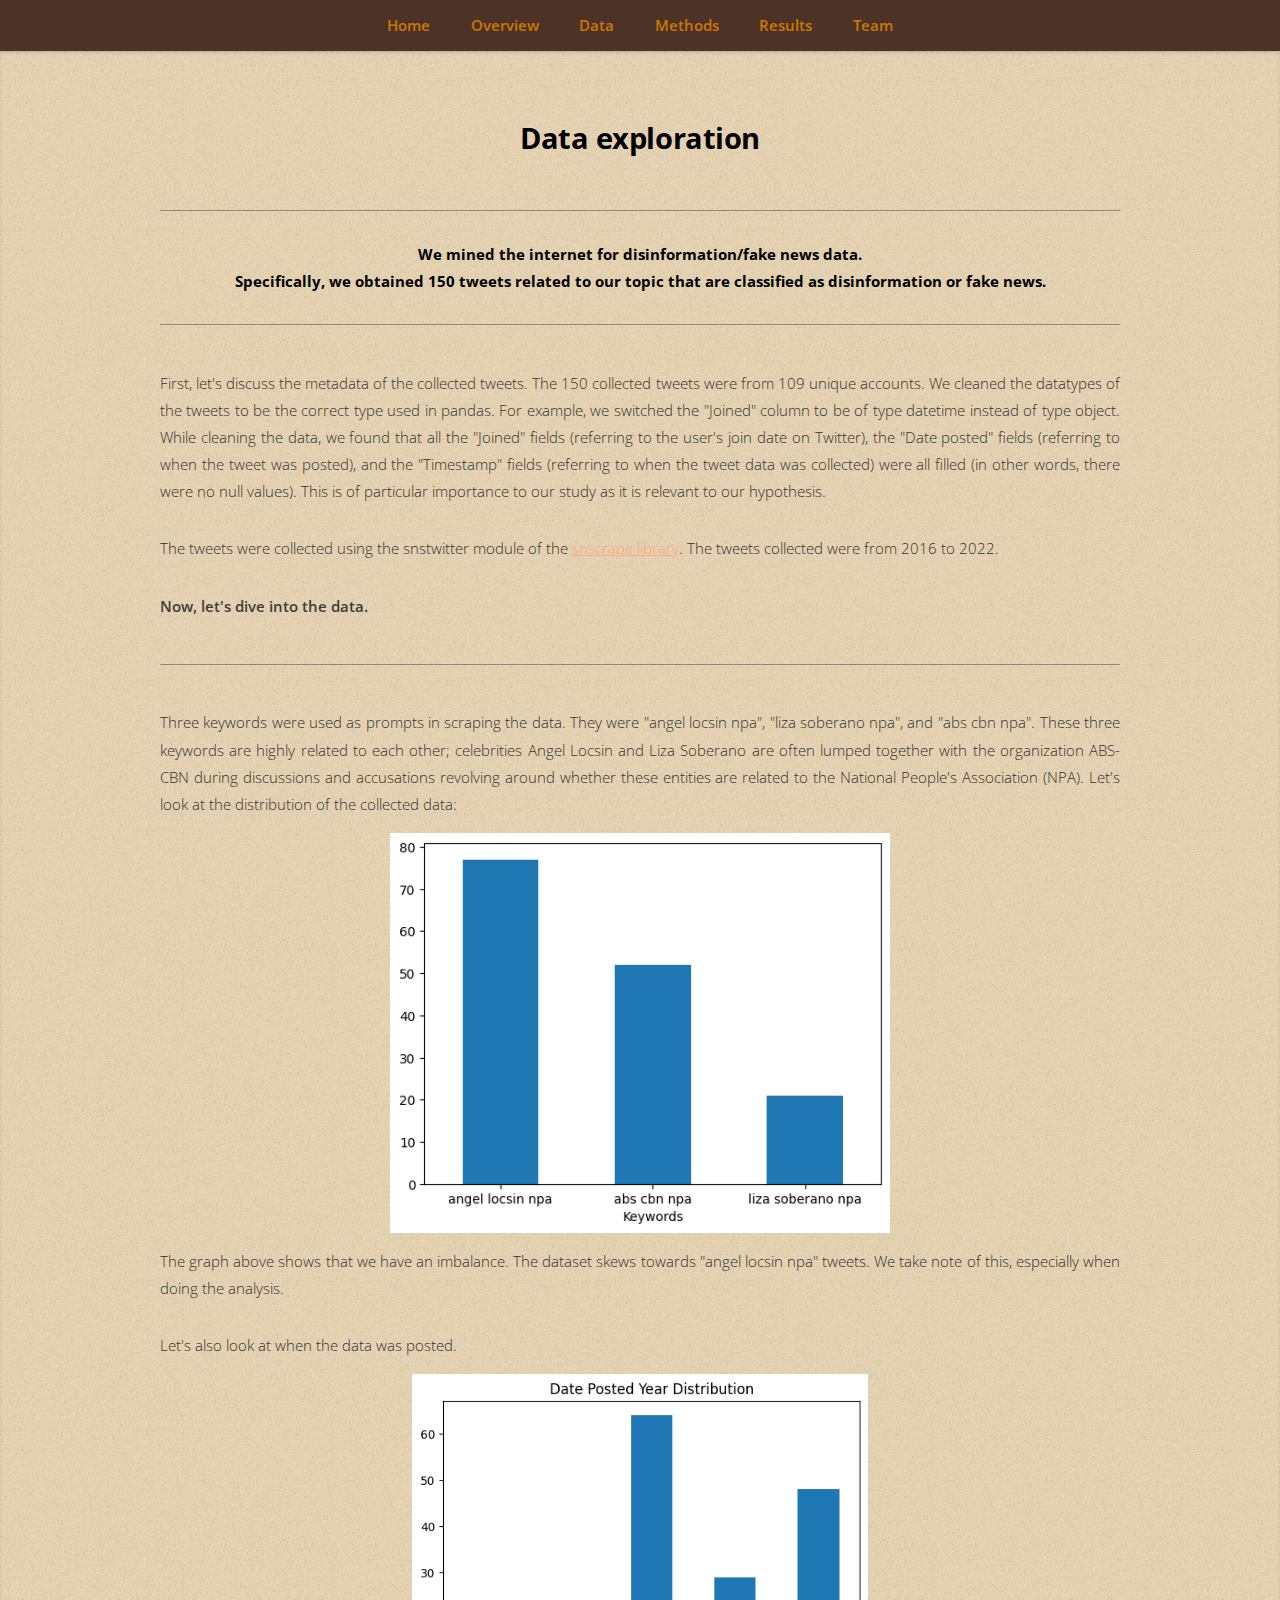
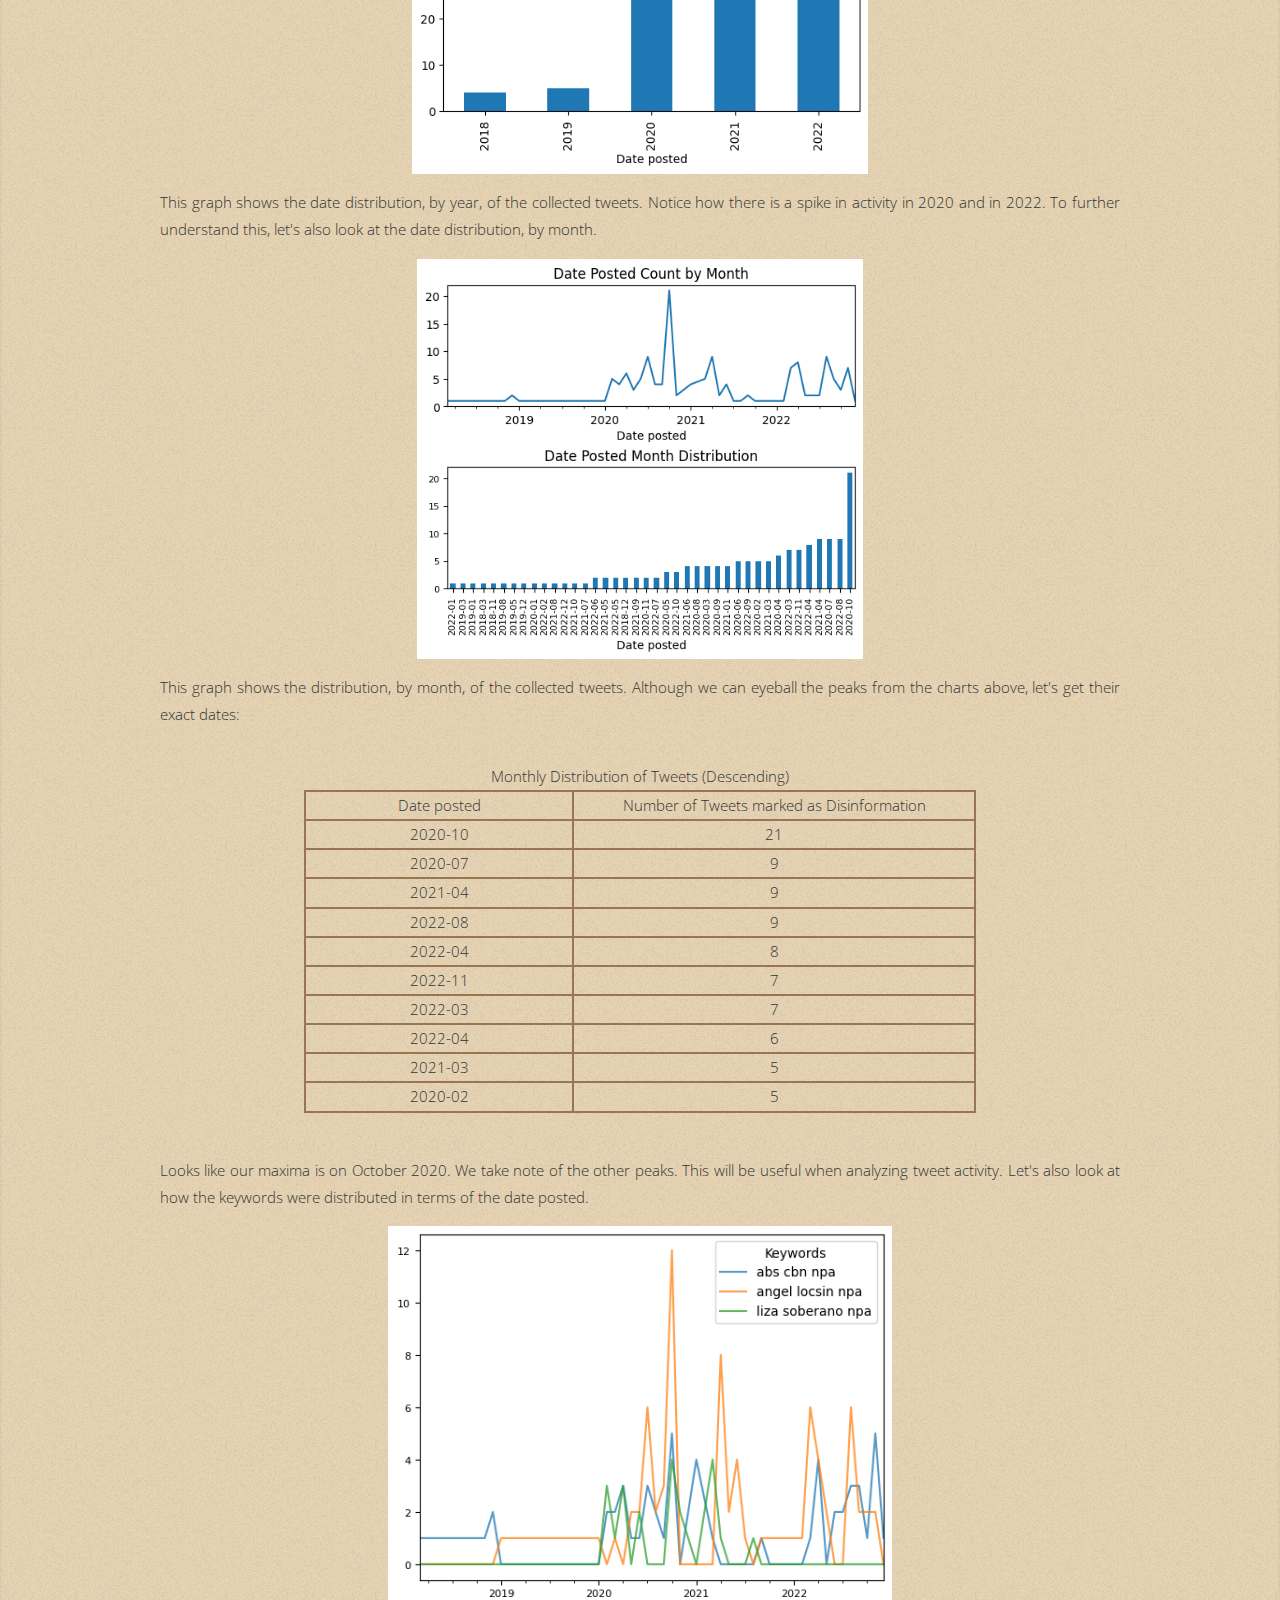
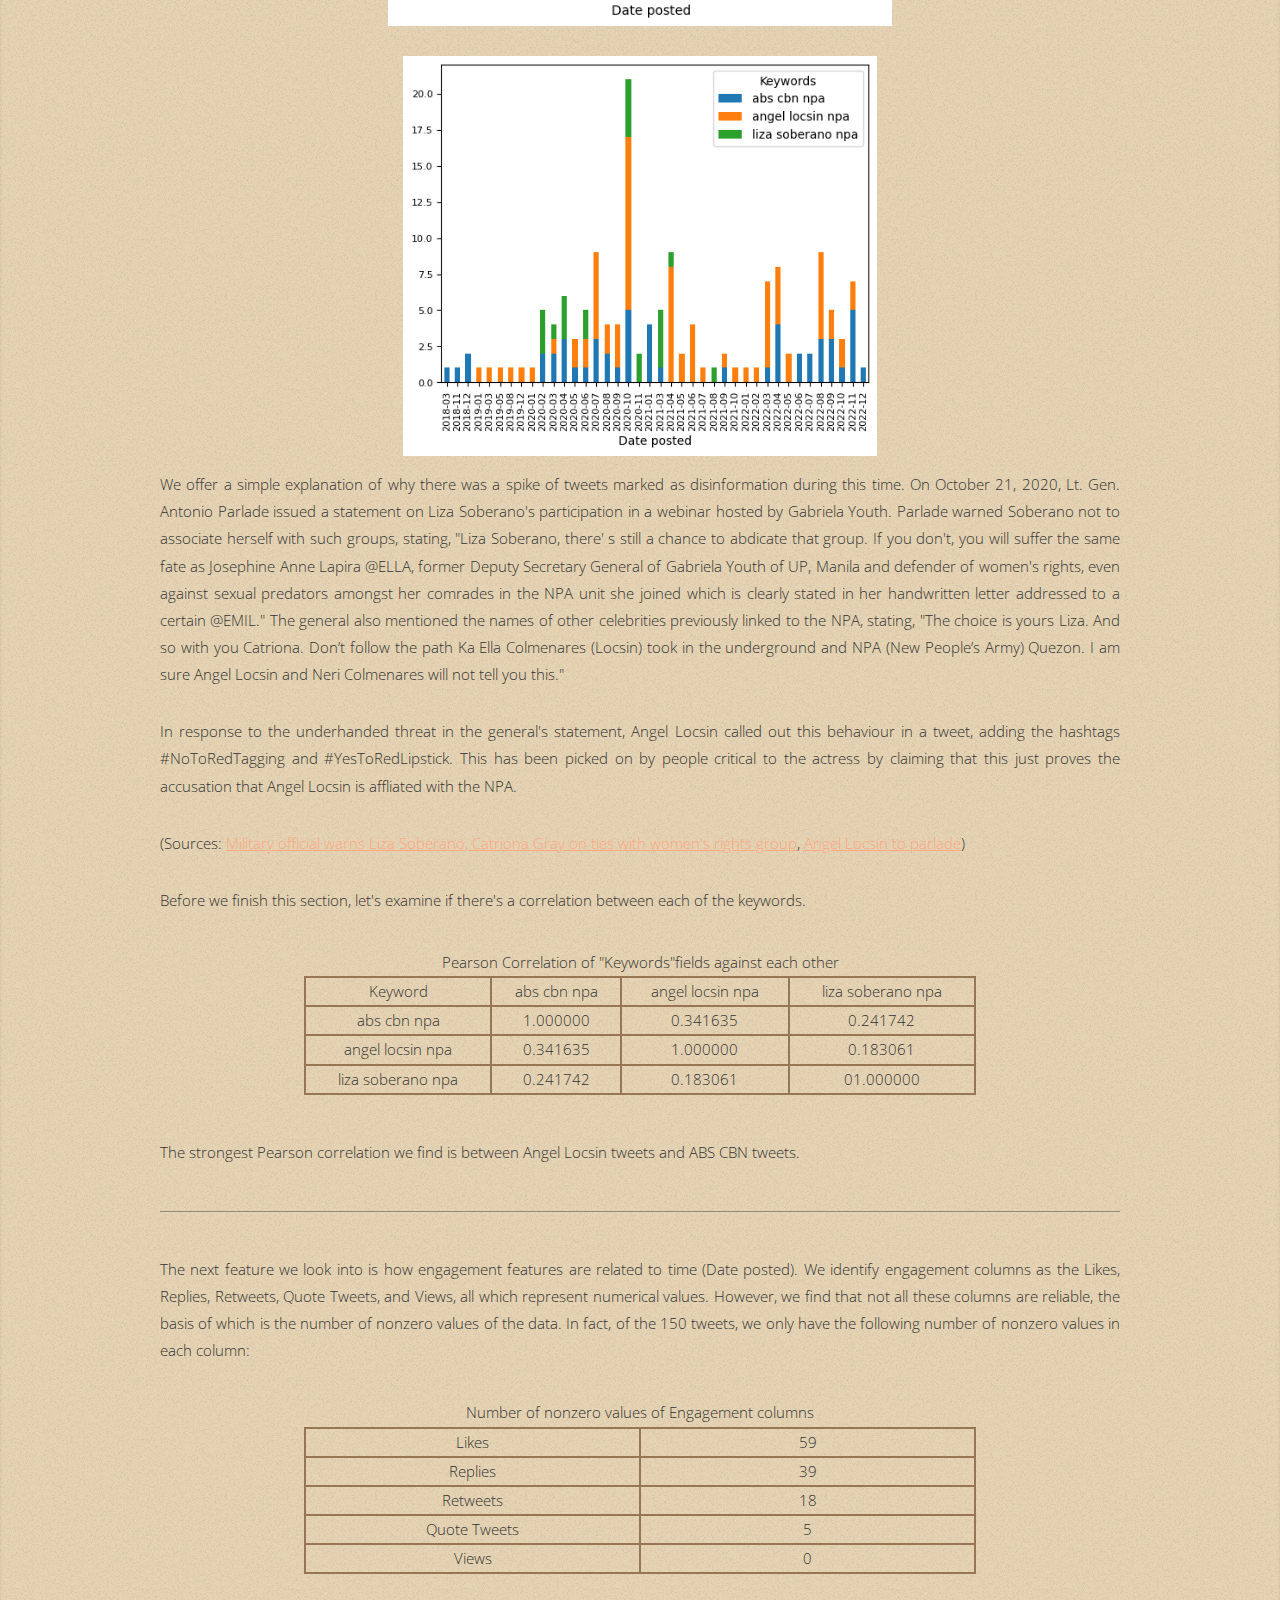
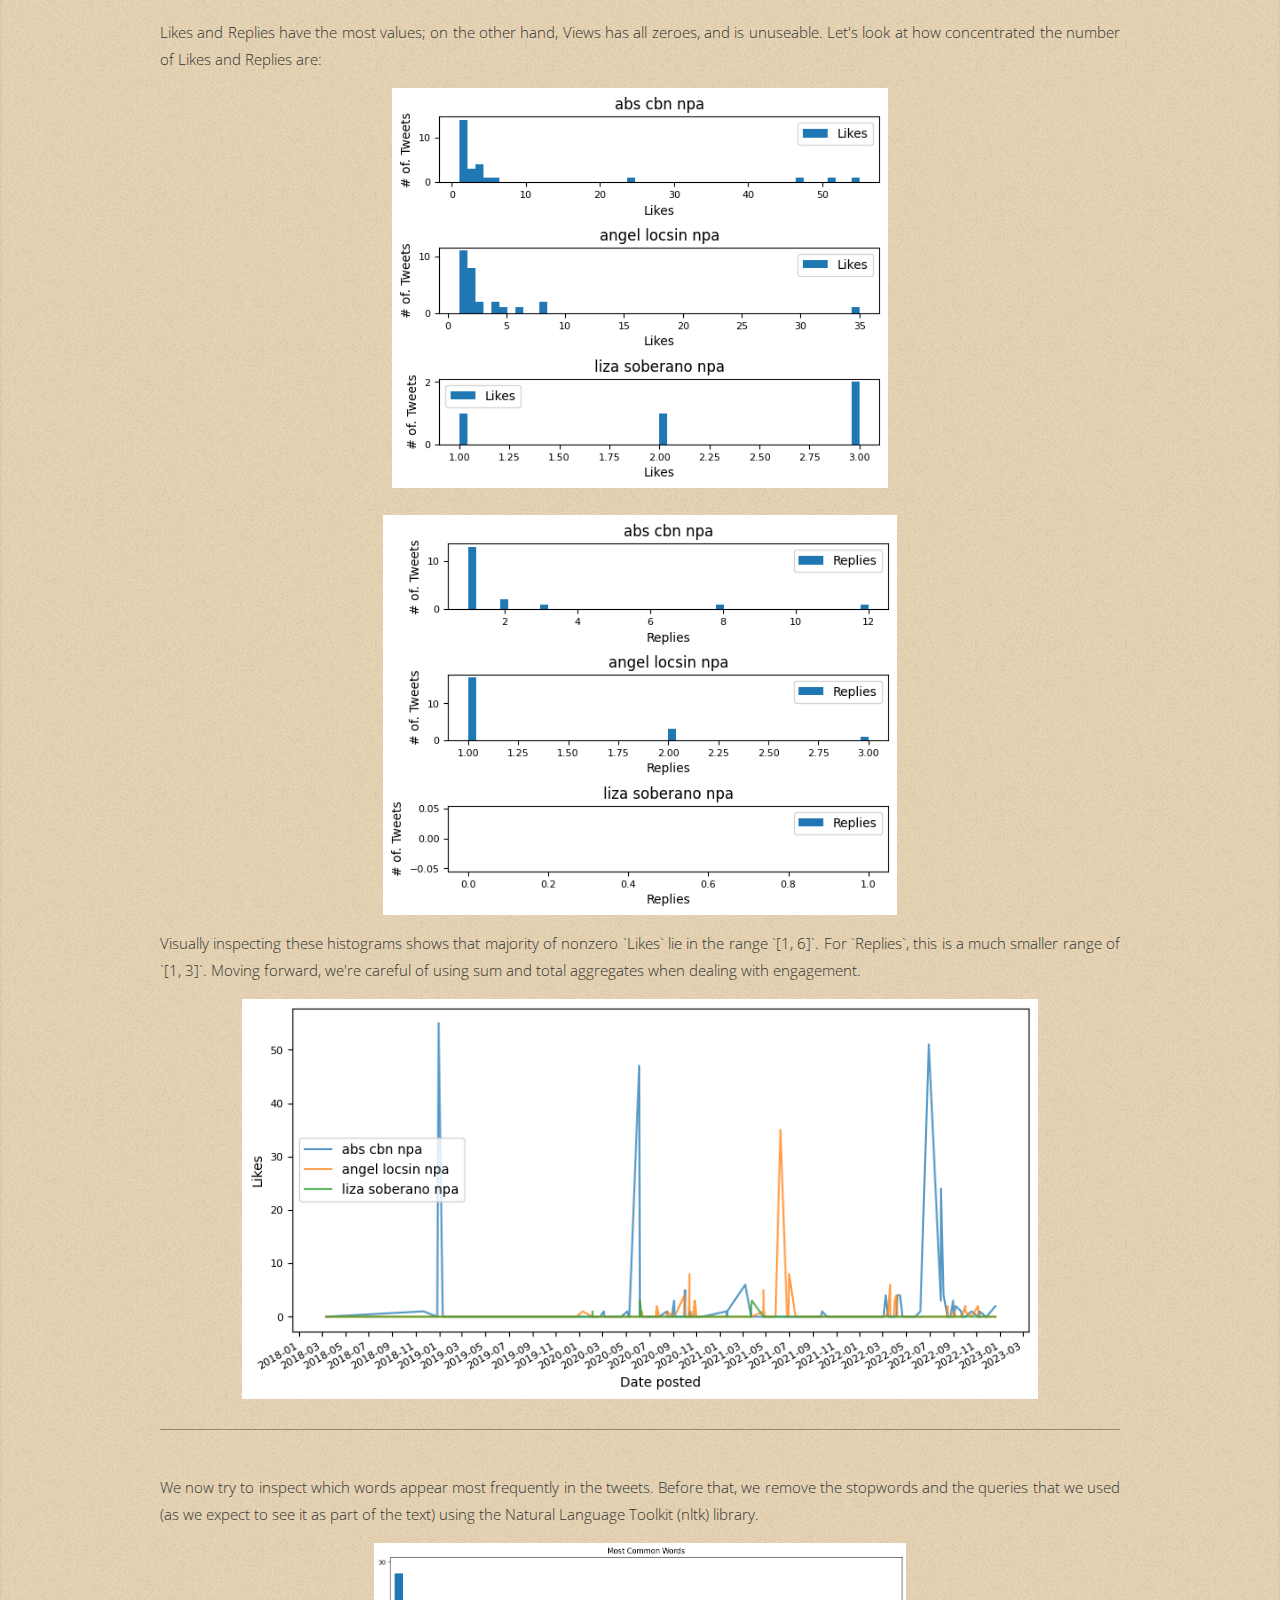
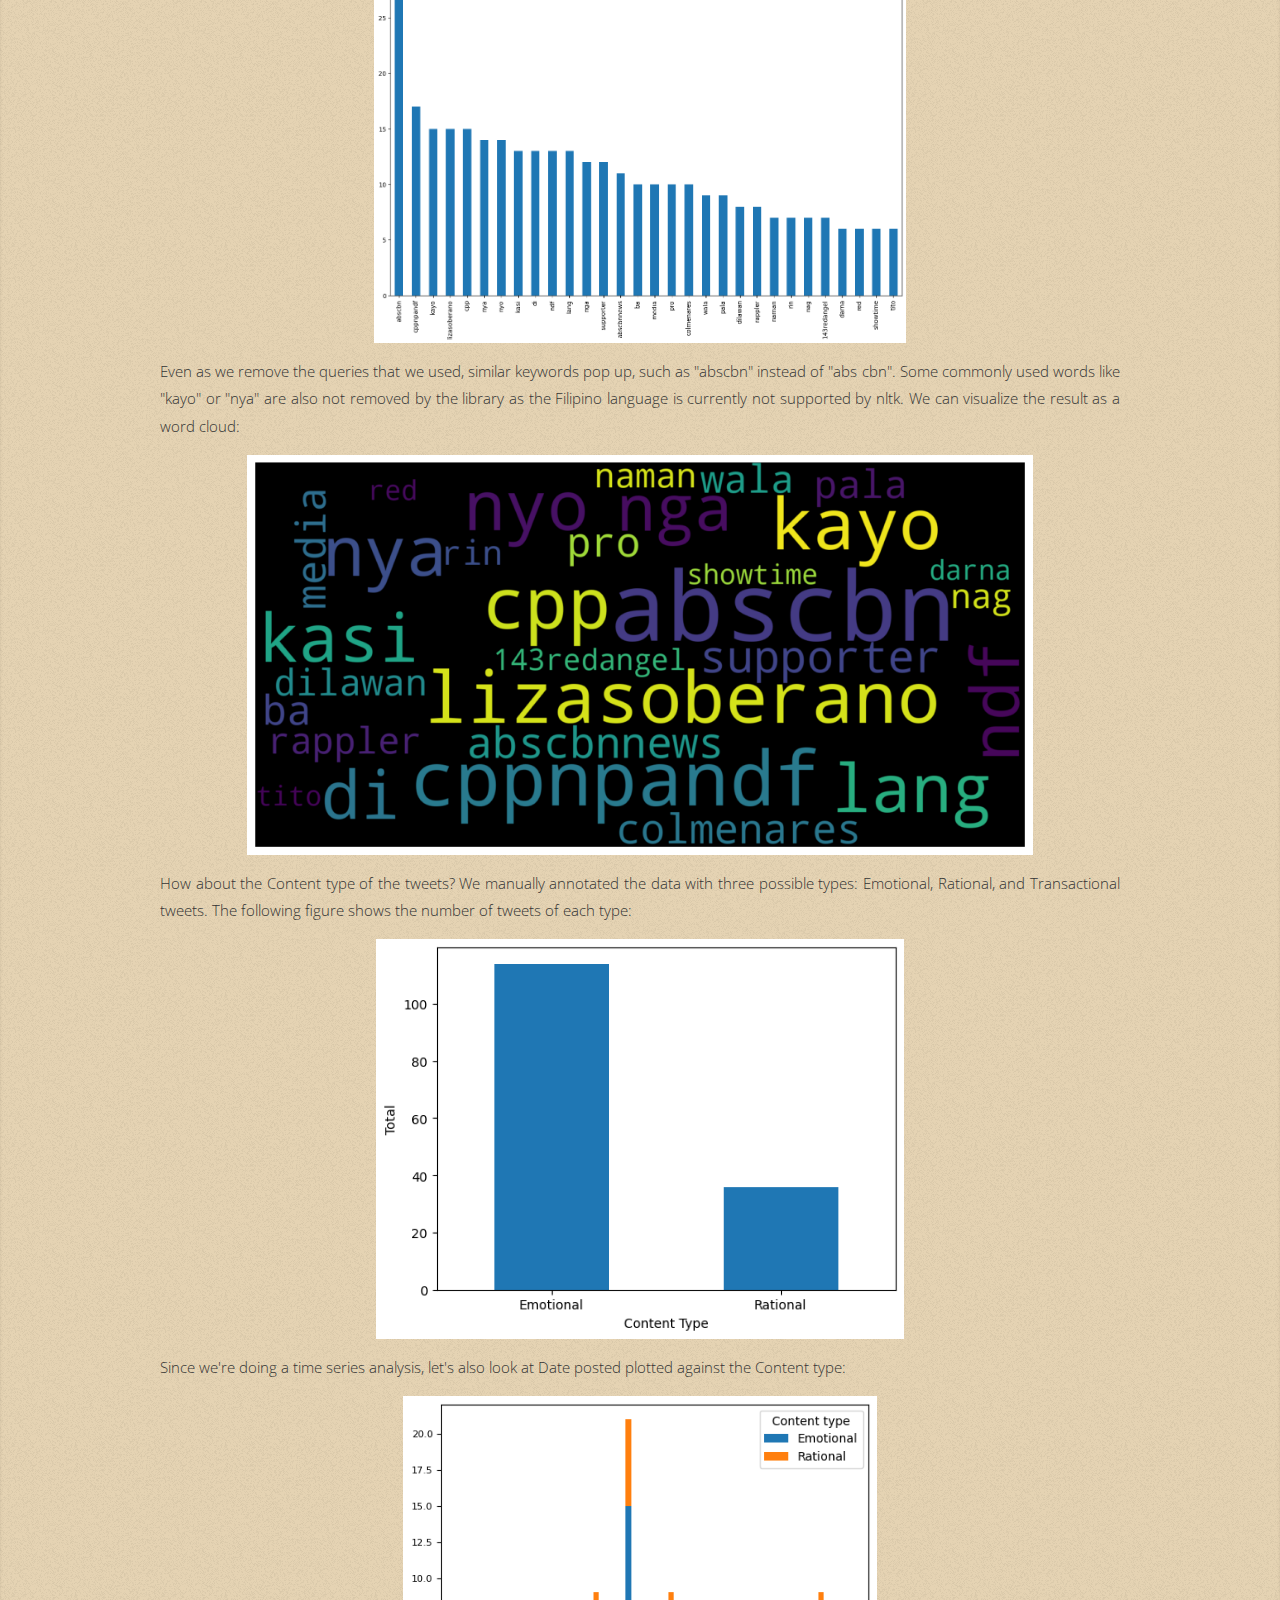
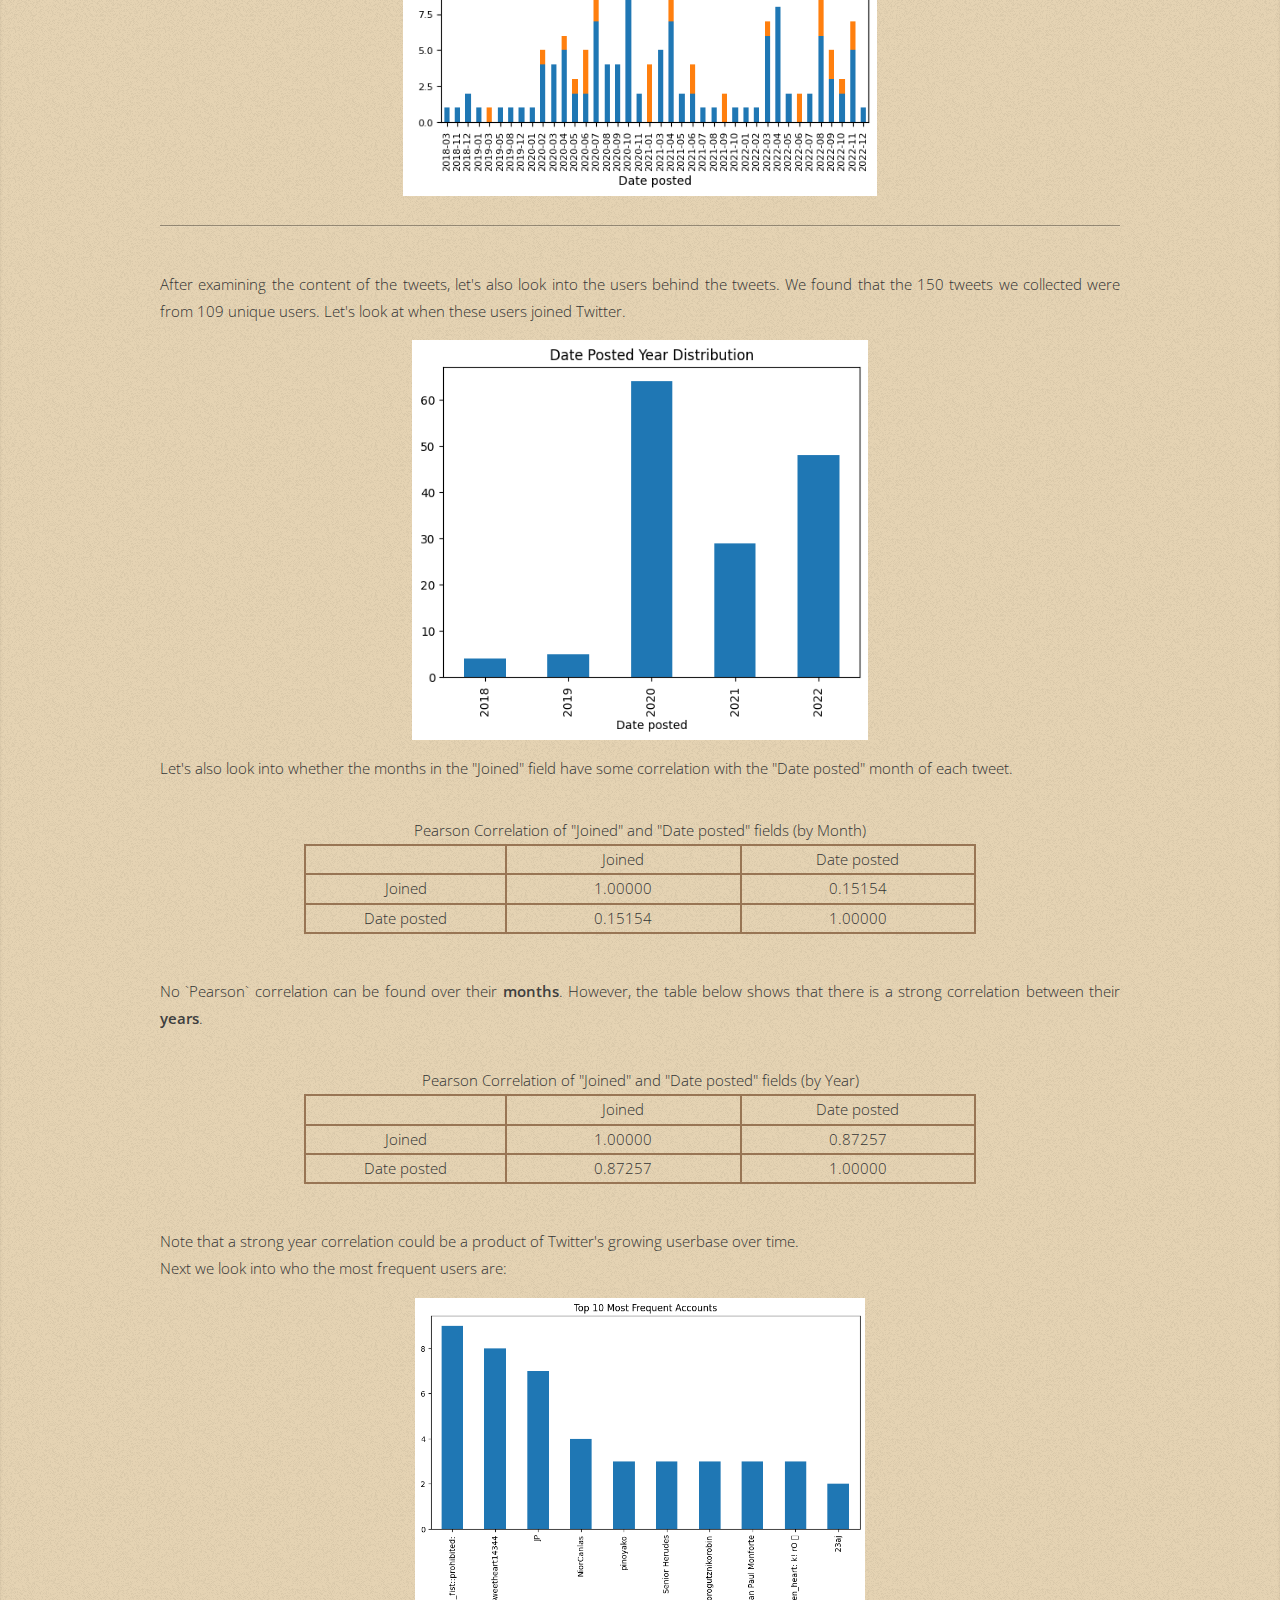
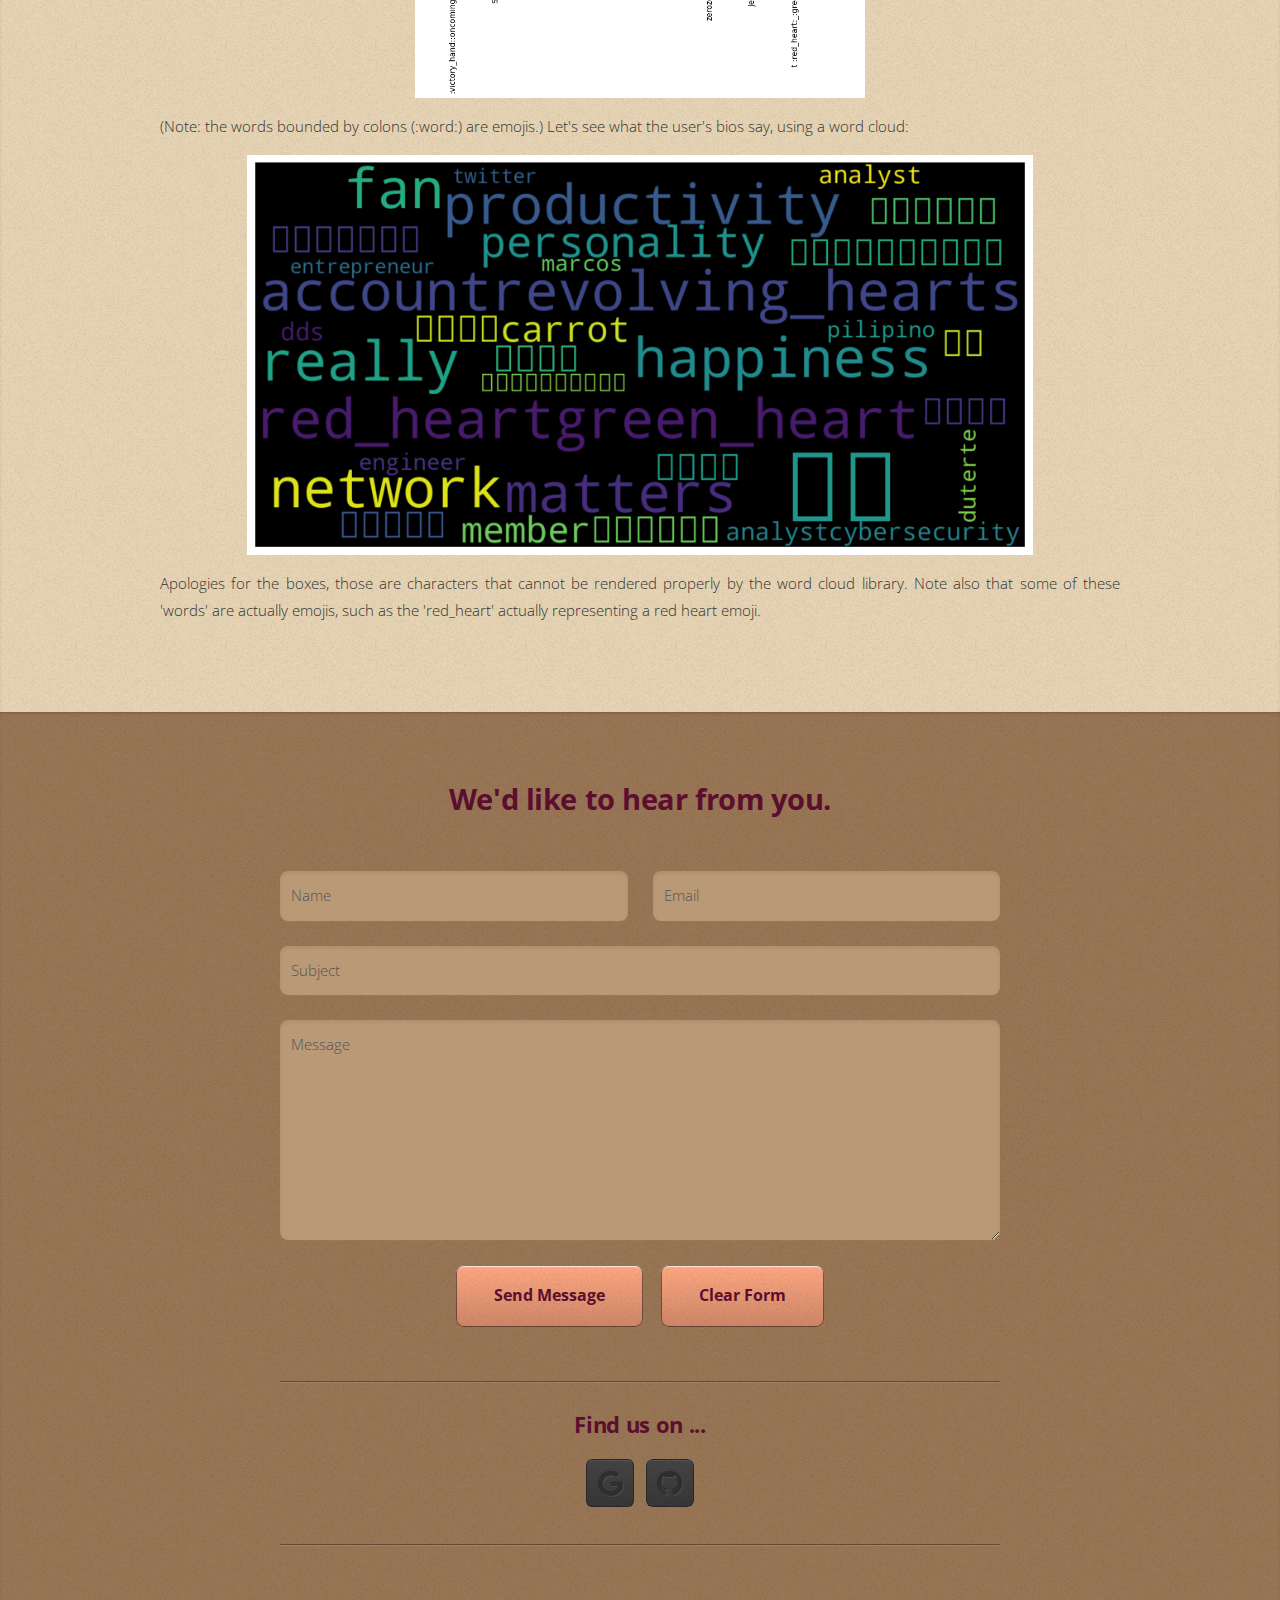
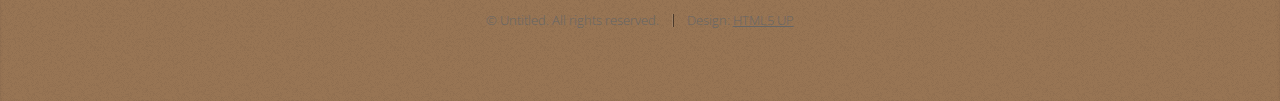
==== data.html @ 780bee13 "Data exploration" ====
<!DOCTYPE HTML>
<!--
	Miniport by HTML5 UP
	html5up.net | @ajlkn
	Free for personal and commercial use under the CCA 3.0 license (html5up.net/license)
-->
<html>
	<head>
		<title>PH Twitter Fake News Analysis</title>
		<meta charset="utf-8" />
		<meta name="viewport" content="width=device-width, initial-scale=1, user-scalable=no" />
		<link rel="stylesheet" href="assets/css/main.css" />
		<script src="assets/js/custom.js"></script>
	</head>
	<body class="is-preload">

		<!-- Nav -->
		<main-header></main-header>

		<!-- Data -->
		<article id="data" class="wrapper style3">
			<div class="container">
				<header>
					<h2>Data exploration</h2>
				</header>

				<hr>

				<div>
					<h4>We mined the internet for disinformation/fake news data.<br>Specifically, we obtained 150 tweets related to our topic that are classified as disinformation or fake news.</h4>
				</div>

				<hr>
				
				<div class="img-caption">
					<p class="data-p" align="justify">
						First, let's discuss the metadata of the collected tweets. The 150 collected tweets were from 109 unique accounts. We cleaned the datatypes of the tweets to be the correct type used in pandas. For example, we switched the "Joined" column to be of type datetime instead of type object. While cleaning the data, we found that all the "Joined" fields (referring to the user's join date on Twitter), the "Date posted" fields (referring to when the tweet was posted), and the "Timestamp" fields (referring to when the tweet data was collected) were all filled (in other words, there were no null values). This is of particular importance to our study as it is relevant to our hypothesis.</p>
				</div>
				
				<div class="img-caption">
					<p class="data-p" align="justify">
						The tweets were collected using the snstwitter module of the <a href="https://github.com/JustAnotherArchivist/snscrape">snscrape library</a>. The tweets collected were from 2016 to 2022.</p>
				</div>
				
				<div class="img-caption">
					<p class="data-p" align="justify"><strong>Now, let's dive into the data.</strong></p>
				</div>

				<hr>
				
				<div class="img-caption">
					<p class="data-p" align="justify">Three keywords were used as prompts in scraping the data. They were "angel locsin npa", "liza soberano npa", and "abs cbn npa". These three keywords are highly related to each other; celebrities Angel Locsin and Liza Soberano are often lumped together with the organization ABS-CBN during discussions and accusations revolving around whether these entities are related to the National People's Association (NPA). Let's look at the distribution of the collected data:</p>
				</div>

				<div class="img-container">
					<img src="images/1-keyword-histogram.png" alt="Keyword Distribution" class="data-img">
				</div>
				
				<div class="img-caption">
					<p class="data-p" align="justify">The graph above shows that we have an imbalance. The dataset skews towards "angel locsin npa" tweets. We take note of this, especially when doing the analysis.</p>
				</div>
				
				<div class="img-caption">
					<p class="data-p" align="justify">Let's also look at when the data was posted.</p>
				</div>

				<div class="img-container">
					<img src="images/2-date-posted-year-distribution.png" alt="Date posted (Year) distribution" class="data-img">
				</div>
				
				<div class="img-caption">
					<p class="data-p" align="justify">This graph shows the date distribution, by year, of the collected tweets. Notice how there is a spike in activity in 2020 and in 2022. To further understand this, let's also look at the date distribution, by month.</p>
				</div>

				<div class="img-container">
					<img src="images/3-date-posted-by-month.png" alt="Date posted (Month) distribution" class="data-img">
				</div>
				
				<div class="img-caption">
					<p class="data-p" align="justify">This graph shows the distribution, by month, of the collected tweets. Although we can eyeball the peaks from the charts above, let's get their exact dates:</p>
				</div>

				<div class="div-table">
					<table class="data-table" border="3">
						<caption>Monthly Distribution of Tweets (Descending)</caption>
						<tr>
						  <th style="width:40%">Date posted</th>
						  <th style="width:60%">Number of Tweets marked as Disinformation</th>
						</tr>
						<tr>
						  <td>2020-10</td>
						  <td>21</td>
						</tr>
						<tr>
						  <td>2020-07</td>
						  <td>9</td>
						</tr>
						<tr>
						  <td>2021-04</td>
						  <td>9</td>
						</tr>
						<tr>
						  <td>2022-08</td>
						  <td>9</td>
						</tr>
						<tr>
						  <td>2022-04</td>
						  <td>8</td>
						</tr>
						<tr>
						  <td>2022-11</td>
						  <td>7</td>
						</tr>
						<tr>
						  <td>2022-03</td>
						  <td>7</td>
						</tr>
						<tr>
						  <td>2022-04</td>
						  <td>6</td>
						</tr>
						<tr>
						  <td>2021-03</td>
						  <td>5</td>
						</tr>
						<tr>
						  <td>2020-02</td>
						  <td>5</td>
						</tr>
					  </table>
				</div>
				
				<div class="img-caption">
					<p class="data-p" align="justify">Looks like our maxima is on October 2020. We take note of the other peaks. This will be useful when analyzing tweet activity. Let's also look at how the keywords were distributed in terms of the date posted.</p>
				</div>

				<div class="img-container">
					<img src="images/5-keyword-graph.png" alt="Date posted distribution, including Keywords" class="data-img">
				</div>
				
				<div class="img-caption">
					<p class="data-p" align="justify"></p>
				</div>

				<div class="img-container">
					<img src="images/4-keyword-granular.png" alt="Date posted (Month) distribution, including Keywords" class="data-img">
				</div>
				
				<div class="img-caption">
					<p class="data-p" align="justify">We offer a simple explanation of why there was a spike of tweets marked as disinformation during this time. On October 21, 2020, Lt. Gen. Antonio Parlade issued a statement on Liza Soberano's participation in a webinar hosted by Gabriela Youth. Parlade warned Soberano not to associate herself with such groups, stating, "Liza Soberano, there' s still a chance to abdicate that group. If you don't, you will suffer the same fate as Josephine Anne Lapira @ELLA, former Deputy Secretary General of Gabriela Youth of UP, Manila and defender of women's rights, even against sexual predators amongst her comrades in the NPA unit she joined which is clearly stated in her handwritten letter addressed to a certain @EMIL." The general also mentioned the names of other celebrities previously linked to the NPA, stating, "The choice is yours Liza. And so with you Catriona. Don’t follow the path Ka Ella Colmenares (Locsin) took in the underground and NPA (New People’s Army) Quezon. I am sure Angel Locsin and Neri Colmenares will not tell you this." </p>
				</div>
				
				<div class="img-caption">
					<p class="data-p" align="justify">In response to the underhanded threat in the general's statement, Angel Locsin called out this behaviour in a tweet, adding the hashtags #NoToRedTagging and #YesToRedLipstick. This has been picked on by people critical to the actress by claiming that this just proves the accusation that Angel Locsin is affliated with the NPA.</p>
				</div>
				
				<div class="img-caption">
					<p class="data-p" align="justify">(Sources: <a href="https://news.abs-cbn.com/news/10/22/20/military-official-warns-liza-soberano-catriona-gray-on-ties-with-womens-rights-group">Military official warns Liza Soberano, Catriona Gray on ties with women's rights group</a>, <a href="https://www.rappler.com/entertainment/celebrities/angel-locsin-message-parlade-stop-red-tagging/?fbclid=IwAR1hGZxzanYLdfgca6r3ojzu2CeqwpDAVdvfN8Y-EIHAxdkG8BtgcsptTfY">Angel Locsin to parlade</a>)</p>
				</div>
				
				<div class="img-caption">
					<p class="data-p" align="justify">Before we finish this section, let's examine if there's a correlation between each of the keywords.</p>
				</div>

				<div class="div-table">
					<table class="data-table" border="3">
						<caption>Pearson Correlation of "Keywords"fields against each other</caption>
						<tr>
						  <th>Keyword</th>
						  <th>abs cbn npa</th>
						  <th>angel locsin npa</th>
						  <th>liza soberano npa</th>
						</tr>
						<tr>
						  <th>abs cbn npa</th>
						  <td>1.000000</td>
						  <td>0.341635</td>
						  <th>0.241742</th>
						</tr>
						<tr>
						  <th>angel locsin npa</th>
						  <td>0.341635</td>
						  <td>1.000000</td>
						  <td>0.183061</td>
						</tr>
						<tr>
						  <th>liza soberano npa</th>
						  <td>0.241742</td>
						  <td>0.183061</td>
						  <td>01.000000</td>
						</tr>
					  </table>
				</div>
				
				<div class="img-caption">
					<p class="data-p" align="justify">The strongest Pearson correlation we find is between Angel Locsin tweets and ABS CBN tweets. </p>
				</div>

				<hr>
				
				<div class="img-caption">
					<p class="data-p" align="justify">The next feature we look into is how engagement features are related to time (Date posted). We identify engagement columns as the Likes, Replies, Retweets, Quote Tweets, and Views, all which represent numerical values. However, we find that not all these columns are reliable, the basis of which is the number of nonzero values of the data. In fact, of the 150 tweets, we only have the following number of nonzero values in each column:</p>
				</div>

				<div class="div-table">
					<table class="data-table" border="3">
						<caption>Number of nonzero values of Engagement columns</caption>
						<tr>
						  <th style="width:50%">Likes</th>
						  <th style="width:50%">59</th>
						</tr>
						<tr>
						  <th>Replies</th>
						  <th>39</th>
						</tr>
						<tr>
						  <th>Retweets</th>
						  <th>18</th>
						</tr>
						<tr>
						  <th>Quote Tweets</th>
						  <th>5</th>
						</tr>
						<tr>
						  <th>Views</th>
						  <th>0</th>
						</tr>
					  </table>
				</div>
				
				<div class="img-caption">
					<p class="data-p" align="justify">Likes and Replies have the most values; on the other hand, Views has all zeroes, and is unuseable. Let's look at how concentrated the number of Likes and Replies are:</p>
				</div>

				<div class="img-container">
					<img src="images/6-concentration-likes.png" alt="Concentration of number of Likes" class="data-img">
				</div>

				<br>

				<div class="img-container">
					<img src="images/7-concentration-replies.png" alt="Concentration of number of Replies" class="data-img">
				</div>
				
				<div class="img-caption">
					<p class="data-p" align="justify">Visually inspecting these histograms shows that majority of nonzero `Likes` lie in the range `[1, 6]`. For `Replies`, this is a much smaller range of `[1, 3]`. Moving forward, we're careful of using sum and total aggregates when dealing with engagement.</p>
				</div>

				<div class="img-container">
					<img src="images/8-engagement.png" alt="Engagement vs Date posted" class="data-img">
				</div>

				<hr>
				
				<div class="img-caption">
					<p class="data-p" align="justify">We now try to inspect which words appear most frequently in the tweets. Before that, we remove the stopwords and the queries that we used (as we expect to see it as part of the text) using the Natural Language Toolkit (nltk) library.</p>
				</div>

				<div class="img-container">
					<img src="images/9-words.png" alt="Most common keywords in the tweets" class="data-img">
				</div>
				
				<div class="img-caption">
					<p class="data-p" align="justify">Even as we remove the queries that we used, similar keywords pop up, such as "abscbn" instead of "abs cbn". Some commonly used words like "kayo" or "nya" are also not removed by the library as the Filipino language is currently not supported by nltk. We can visualize the result as a word cloud:</p>
				</div>

				<div class="img-container">
					<img src="images/10-common-words-wordcloud.png" alt="Most common keywords visualized using a word cloud" class="data-img">
				</div>
				
				<div class="img-caption">
					<p class="data-p" align="justify">How about the Content type of the tweets? We manually annotated the data with three possible types: Emotional, Rational, and Transactional tweets. The following figure shows the number of tweets of each type:</p>
				</div>

				<div class="img-container">
					<img src="images/13-content-type.png" alt="Content type of the tweets" class="data-img">
				</div>
				
				<div class="img-caption">
					<p class="data-p" align="justify">Since we're doing a time series analysis, let's also look at Date posted plotted against the Content type:</p>
				</div>

				<div class="img-container">
					<img src="images/14-date-posted-content-type.png" alt="Date posted vs content type" class="data-img">
				</div>

				<hr>
				
				<div class="img-caption">
					<p class="data-p" align="justify">After examining the content of the tweets, let's also look into the users behind the tweets. We found that the 150 tweets we collected were from 109 unique users. Let's look at when these users joined Twitter.</p>
				</div>

				<div class="img-container">
					<img src="images/date-posted-year-distribution.png" alt="Date posted (Year) distribution" class="data-img">
				</div>
				
				<div class="img-caption">
					<p class="data-p" align="justify">Let's also look into whether the months in the "Joined" field have some correlation with the "Date posted" month of each tweet.
				</div>

				<div class="div-table">
					<table class="data-table" border="3">
						<caption>Pearson Correlation of "Joined" and "Date posted" fields (by Month)</caption>
						<tr>
						  <th style="width:30%"></th>
						  <th style="width:35%">Joined</th>
						  <th style="width:35%">Date posted</th>
						</tr>
						<tr>
						  <td>Joined</td>
						  <td>1.00000</td>
						  <td>0.15154</td>
						</tr>
						<tr>
						  <td>Date posted</td>
						  <td>0.15154</td>
						  <td>1.00000</td>
						</tr>
					  </table>
				</div>
				
				<div class="img-caption">
					<p class="data-p" align="justify">No `Pearson` correlation can be found over their <strong>months</strong>. However, the table below shows that there is a strong correlation between their <strong>years</strong>.</p>
				</div>

				<div class="div-table">
					<table class="data-table" border="3">
						<caption>Pearson Correlation of "Joined" and "Date posted" fields (by Year)</caption>
						<tr>
						  <th style="width:30%"></th>
						  <th style="width:35%">Joined</th>
						  <th style="width:35%">Date posted</th>
						</tr>
						<tr>
						  <td>Joined</td>
						  <td>1.00000</td>
						  <td>0.87257</td>
						</tr>
						<tr>
						  <td>Date posted</td>
						  <td>0.87257</td>
						  <td>1.00000</td>
						</tr>
					  </table>
				</div>
				
				<div class="img-caption">
					<p class="data-p" align="justify">Note that a strong year correlation could be a product of Twitter's growing userbase over time. <br>Next we look into who the most frequent users are:</p>
				</div>

				<div class="img-container">
					<img src="images/11-frequent-poster.png" alt="Date posted (Year) distribution" class="data-img">
				</div>
				
				<div class="img-caption">
					<p class="data-p" align="justify">(Note: the words bounded by colons (:word:) are emojis.) Let's see what the user's bios say, using a word cloud:</p>
				</div>

				<div class="img-container">
					<img src="images/12-bio-wordcloud.png" alt="Date posted (Year) distribution" class="data-img">
				</div>
				
				<div class="img-caption">
					<p class="data-p" align="justify">Apologies for the boxes, those are characters that cannot be rendered properly by the word cloud library. Note also that some of these 'words' are actually emojis, such as the 'red_heart' actually representing a red heart emoji.</p>
				</div>
			</div>
		</article>
        
		<!-- Contact -->
		<main-footer></main-footer>

		<!-- Scripts -->
		<script src="assets/js/jquery.min.js"></script>
		<script src="assets/js/jquery.scrolly.min.js"></script>
		<script src="assets/js/browser.min.js"></script>
		<script src="assets/js/breakpoints.min.js"></script>
		<script src="assets/js/util.js"></script>
		<script src="assets/js/main.js"></script>

<!--			OLD CODE
				<div class="row">
					<div class="col-4 col-6-medium col-12-small">
						<article class="box style2">
							<a href="#" class="image featured"><img src="images/pic01.jpg" alt="" /></a>
							<h3><a href="#">Topic</a></h3>
							<p>Ornare nulla proin odio consequat.</p>
						</article>
					</div>
					<div class="col-4 col-6-medium col-12-small">
						<article class="box style2">
							<a href="#" class="image featured"><img src="images/pic02.jpg" alt="" /></a>
							<h3><a href="#">Keywords</a></h3>
							<p>Ornare nulla proin odio consequat.</p>
						</article>
					</div>
					<div class="col-4 col-6-medium col-12-small">
						<article class="box style2">
							<a href="#" class="image featured"><img src="images/pic03.jpg" alt="" /></a>
							<h3><a href="#">Tools</a></h3>
							<p>Ornare nulla proin odio consequat.</p>
						</article>
					</div>
					<div class="col-4 col-6-medium col-12-small">
						<article class="box style2">
							<a href="#" class="image featured"><img src="images/pic04.jpg" alt="" /></a>
							<h3><a href="#">Tempus dolore</a></h3>
							<p>Ornare nulla proin odio consequat.</p>
						</article>
					</div>
					<div class="col-4 col-6-medium col-12-small">
						<article class="box style2">
							<a href="#" class="image featured"><img src="images/pic05.jpg" alt="" /></a>
							<h3><a href="#">Feugiat aliquam</a></h3>
							<p>Ornare nulla proin odio consequat.</p>
						</article>
					</div>
					<div class="col-4 col-6-medium col-12-small">
						<article class="box style2">
							<a href="#" class="image featured"><img src="images/pic06.jpg" alt="" /></a>
							<h3><a href="#">Sed amet ornare</a></h3>
							<p>Ornare nulla proin odio consequat.</p>
						</article>
					</div>
				</div>z
				
				<footer>
					<p>Lorem ipsum dolor sit sapien vestibulum ipsum primis?</p>
				</footer>
-->

	</body>
</html>
---- assets/css/main.css ----
@import url("https://fonts.googleapis.com/css?family=Open+Sans:300,300italic,600,600italic,700");
@import url("fontawesome-all.min.css");

/*
	Miniport by HTML5 UP
	html5up.net | @ajlkn
	Free for personal and commercial use under the CCA 3.0 license (html5up.net/license)
*/

html, body, div, span, applet, object,
iframe, h1, h2, h3, h4, h5, h6, p, blockquote,
pre, a, abbr, acronym, address, big, cite,
code, del, dfn, em, img, ins, kbd, q, s, samp,
small, strike, strong, sub, sup, tt, var, b,
u, i, center, dl, dt, dd, ol, ul, li, fieldset,
form, label, legend, table, caption, tbody,
tfoot, thead, tr, th, td, article, aside,
canvas, details, embed, figure, figcaption,
footer, header, hgroup, menu, nav, output, ruby,
section, summary, time, mark, audio, video {
	margin: 0;
	padding: 0;
	border: 0;
	font-size: 100%;
	font: inherit;
	vertical-align: baseline;}

article, aside, details, figcaption, figure,
footer, header, hgroup, menu, nav, section {
	display: block;}

body {
	line-height: 1;
}

ol, ul {
	list-style: none;
}

blockquote, q {
	quotes: none;
}

	blockquote:before, blockquote:after, q:before, q:after {
		content: '';
		content: none;
	}

table {
	border-collapse: collapse;
	border-spacing: 0;
}

body {
	-webkit-text-size-adjust: none;
}

mark {
	background-color: transparent;
	color: inherit;
}

input::-moz-focus-inner {
	border: 0;
	padding: 0;
}

input, select, textarea {
	-moz-appearance: none;
	-webkit-appearance: none;
	-ms-appearance: none;
	appearance: none;
}

/* Basic */

	html {
		box-sizing: border-box;
	}

	*, *:before, *:after {
		box-sizing: inherit;
	}

	body {
		padding-top: 3.5em;
	}

		body.is-preload *, body.is-preload *:before, body.is-preload *:after {
			-moz-animation: none !important;
			-webkit-animation: none !important;
			-ms-animation: none !important;
			animation: none !important;
			-moz-transition: none !important;
			-webkit-transition: none !important;
			-ms-transition: none !important;
			transition: none !important;
		}

	body, input, textarea, select {
		font-family: 'Open Sans', sans-serif;
		line-height: 1.85em;
		color: #333;
		font-weight: 300;
		font-size: 13pt;
	}

	a {
		-moz-transition: color .2s ease-in-out;
		-webkit-transition: color .2s ease-in-out;
		-ms-transition: color .2s ease-in-out;
		transition: color .2s ease-in-out;
		color: #ffa781;
		text-decoration: underline;
	}

		a:hover {
			color: #43bff0 !important;
		}

		a img {
			border: 0;
		}

	b, strong {
		font-weight: 600;
		color: #3e3e3e;
	}

	i, em {
		font-style: italic;
	}

	sub {
		position: relative;
		top: 0.5em;
		font-size: 0.8em;
	}

	sup {
		position: relative;
		top: -0.5em;
		font-size: 0.8em;
	}

	blockquote {
		border-left: solid 0.75em #eee;
		padding: 1em 0 1em 1.5em;
		font-style: italic;
	}

	h1, h2, h3, h4, h5, h6 {
		color: black;
		margin: 0 0 0.75em 0;
	}

	h1 a, h2 a, h3 a, h4 a, h5 a, h6 a {
		text-decoration: none;
		color: inherit;
	}

	h2, h3, h4, h5, h6 {
		font-weight: 700;
	}

	h1 {
		font-size: 3.25em;
		letter-spacing: -0.025em;
		font-weight: 300;
	}

		h1 strong {
			font-weight: 700;
		}

	h2 {
		font-size: 2em;
		letter-spacing: -0.015em;
	}

	h3 {
		font-size: 1.5em;
		letter-spacing: -0.015em;
	}

	em, i {
		font-style: italic;
	}

	br.clear {
		clear: both;
	}

	hr {
		border: 0;
		border-top: solid 1px #444;
		border-top-color: rgba(0, 0, 0, 0.35);
		box-shadow: 0px 1px 0px 0px rgba(255, 255, 255, 0.1);
		height: 1px;
		margin: 2em 0;
	}

	p, ul, ol, dl, table {
		margin-bottom: 2em;
	}

	header {
		margin: 0 0 3em 0;
	}

		header > p {
			font-size: 1.25em;
			margin: 0;
		}

	footer {
		margin: 3em 0 0 0;
	}

		footer > p {
			font-size: 1.25em;
		}

/* Container */

	.container {
		margin: 0 auto;
		max-width: calc(100% - 50px);
		width: 1200px;
	}

		.container.medium {
			width: 900px;
		}

		@media screen and (max-width: 1680px) {

			.container {
				width: 1200px;
			}

				.container.medium {
					width: 900px;
				}

		}

		@media screen and (max-width: 1280px) {

			.container {
				width: 960px;
			}

				.container.medium {
					width: 720px;
				}

		}

		@media screen and (max-width: 980px) {

			.container {
				width: 100%;
			}

				.container.medium {
					width: 75%;
				}

		}

		@media screen and (max-width: 736px) {

			.container {
				width: 100%;
				max-width: calc(100% - 30px);
			}

				.container.medium {
					width: 100%;
				}

		}

/* Row */

	.row {
		display: flex;
		flex-wrap: wrap;
		box-sizing: border-box;
		align-items: stretch;
	}

		.row > * {
			box-sizing: border-box;
		}

		.row.gtr-uniform > * > :last-child {
			margin-bottom: 0;
		}

		.row.aln-left {
			justify-content: flex-start;
		}

		.row.aln-center {
			justify-content: center;
		}

		.row.aln-right {
			justify-content: flex-end;
		}

		.row.aln-top {
			align-items: flex-start;
		}

		.row.aln-middle {
			align-items: center;
		}

		.row.aln-bottom {
			align-items: flex-end;
		}

		.row > .imp {
			order: -1;
		}

		.row > .col-1 {
			width: 8.33333%;
		}

		.row > .off-1 {
			margin-left: 8.33333%;
		}

		.row > .col-2 {
			width: 16.66667%;
		}

		.row > .off-2 {
			margin-left: 16.66667%;
		}

		.row > .col-3 {
			width: 25%;
		}

		.row > .off-3 {
			margin-left: 25%;
		}

		.row > .col-4 {
			width: 33.33333%;
		}

		.row > .off-4 {
			margin-left: 33.33333%;
		}

		.row > .col-5 {
			width: 41.66667%;
		}

		.row > .off-5 {
			margin-left: 41.66667%;
		}

		.row > .col-6 {
			width: 50%;
		}

		.row > .off-6 {
			margin-left: 50%;
		}

		.row > .col-7 {
			width: 58.33333%;
		}

		.row > .off-7 {
			margin-left: 58.33333%;
		}

		.row > .col-8 {
			width: 66.66667%;
		}

		.row > .off-8 {
			margin-left: 66.66667%;
		}

		.row > .col-9 {
			width: 75%;
		}

		.row > .off-9 {
			margin-left: 75%;
		}

		.row > .col-10 {
			width: 83.33333%;
		}

		.row > .off-10 {
			margin-left: 83.33333%;
		}

		.row > .col-11 {
			width: 91.66667%;
		}

		.row > .off-11 {
			margin-left: 91.66667%;
		}

		.row > .col-12 {
			width: 100%;
		}

		.row > .off-12 {
			margin-left: 100%;
		}

		.row.gtr-0 {
			margin-top: 0px;
			margin-left: 0px;
		}

			.row.gtr-0 > * {
				padding: 0px 0 0 0px;
			}

			.row.gtr-0.gtr-uniform {
				margin-top: 0px;
			}

				.row.gtr-0.gtr-uniform > * {
					padding-top: 0px;
				}

		.row.gtr-25 {
			margin-top: -6.25px;
			margin-left: -6.25px;
		}

			.row.gtr-25 > * {
				padding: 6.25px 0 0 6.25px;
			}

			.row.gtr-25.gtr-uniform {
				margin-top: -6.25px;
			}

				.row.gtr-25.gtr-uniform > * {
					padding-top: 6.25px;
				}

		.row.gtr-50 {
			margin-top: -12.5px;
			margin-left: -12.5px;
		}

			.row.gtr-50 > * {
				padding: 12.5px 0 0 12.5px;
			}

			.row.gtr-50.gtr-uniform {
				margin-top: -12.5px;
			}

				.row.gtr-50.gtr-uniform > * {
					padding-top: 12.5px;
				}

		.row {
			margin-top: -25px;
			margin-left: -25px;
		}

			.row > * {
				padding: 25px 0 0 25px;
			}

			.row.gtr-uniform {
				margin-top: -25px;
			}

				.row.gtr-uniform > * {
					padding-top: 25px;
				}

		.row.gtr-150 {
			margin-top: -37.5px;
			margin-left: -37.5px;
		}

			.row.gtr-150 > * {
				padding: 37.5px 0 0 37.5px;
			}

			.row.gtr-150.gtr-uniform {
				margin-top: -37.5px;
			}

				.row.gtr-150.gtr-uniform > * {
					padding-top: 37.5px;
				}

		.row.gtr-200 {
			margin-top: -50px;
			margin-left: -50px;
		}

			.row.gtr-200 > * {
				padding: 50px 0 0 50px;
			}

			.row.gtr-200.gtr-uniform {
				margin-top: -50px;
			}

				.row.gtr-200.gtr-uniform > * {
					padding-top: 50px;
				}

		@media screen and (max-width: 1680px) {

			.row {
				display: flex;
				flex-wrap: wrap;
				box-sizing: border-box;
				align-items: stretch;
			}

				.row > * {
					box-sizing: border-box;
				}

				.row.gtr-uniform > * > :last-child {
					margin-bottom: 0;
				}

				.row.aln-left {
					justify-content: flex-start;
				}

				.row.aln-center {
					justify-content: center;
				}

				.row.aln-right {
					justify-content: flex-end;
				}

				.row.aln-top {
					align-items: flex-start;
				}

				.row.aln-middle {
					align-items: center;
				}

				.row.aln-bottom {
					align-items: flex-end;
				}

				.row > .imp-xlarge {
					order: -1;
				}

				.row > .col-1-xlarge {
					width: 8.33333%;
				}

				.row > .off-1-xlarge {
					margin-left: 8.33333%;
				}

				.row > .col-2-xlarge {
					width: 16.66667%;
				}

				.row > .off-2-xlarge {
					margin-left: 16.66667%;
				}

				.row > .col-3-xlarge {
					width: 25%;
				}

				.row > .off-3-xlarge {
					margin-left: 25%;
				}

				.row > .col-4-xlarge {
					width: 33.33333%;
				}

				.row > .off-4-xlarge {
					margin-left: 33.33333%;
				}

				.row > .col-5-xlarge {
					width: 41.66667%;
				}

				.row > .off-5-xlarge {
					margin-left: 41.66667%;
				}

				.row > .col-6-xlarge {
					width: 50%;
				}

				.row > .off-6-xlarge {
					margin-left: 50%;
				}

				.row > .col-7-xlarge {
					width: 58.33333%;
				}

				.row > .off-7-xlarge {
					margin-left: 58.33333%;
				}

				.row > .col-8-xlarge {
					width: 66.66667%;
				}

				.row > .off-8-xlarge {
					margin-left: 66.66667%;
				}

				.row > .col-9-xlarge {
					width: 75%;
				}

				.row > .off-9-xlarge {
					margin-left: 75%;
				}

				.row > .col-10-xlarge {
					width: 83.33333%;
				}

				.row > .off-10-xlarge {
					margin-left: 83.33333%;
				}

				.row > .col-11-xlarge {
					width: 91.66667%;
				}

				.row > .off-11-xlarge {
					margin-left: 91.66667%;
				}

				.row > .col-12-xlarge {
					width: 100%;
				}

				.row > .off-12-xlarge {
					margin-left: 100%;
				}

				.row.gtr-0 {
					margin-top: 0px;
					margin-left: 0px;
				}

					.row.gtr-0 > * {
						padding: 0px 0 0 0px;
					}

					.row.gtr-0.gtr-uniform {
						margin-top: 0px;
					}

						.row.gtr-0.gtr-uniform > * {
							padding-top: 0px;
						}

				.row.gtr-25 {
					margin-top: -6.25px;
					margin-left: -6.25px;
				}

					.row.gtr-25 > * {
						padding: 6.25px 0 0 6.25px;
					}

					.row.gtr-25.gtr-uniform {
						margin-top: -6.25px;
					}

						.row.gtr-25.gtr-uniform > * {
							padding-top: 6.25px;
						}

				.row.gtr-50 {
					margin-top: -12.5px;
					margin-left: -12.5px;
				}

					.row.gtr-50 > * {
						padding: 12.5px 0 0 12.5px;
					}

					.row.gtr-50.gtr-uniform {
						margin-top: -12.5px;
					}

						.row.gtr-50.gtr-uniform > * {
							padding-top: 12.5px;
						}

				.row {
					margin-top: -25px;
					margin-left: -25px;
				}

					.row > * {
						padding: 25px 0 0 25px;
					}

					.row.gtr-uniform {
						margin-top: -25px;
					}

						.row.gtr-uniform > * {
							padding-top: 25px;
						}

				.row.gtr-150 {
					margin-top: -37.5px;
					margin-left: -37.5px;
				}

					.row.gtr-150 > * {
						padding: 37.5px 0 0 37.5px;
					}

					.row.gtr-150.gtr-uniform {
						margin-top: -37.5px;
					}

						.row.gtr-150.gtr-uniform > * {
							padding-top: 37.5px;
						}

				.row.gtr-200 {
					margin-top: -50px;
					margin-left: -50px;
				}

					.row.gtr-200 > * {
						padding: 50px 0 0 50px;
					}

					.row.gtr-200.gtr-uniform {
						margin-top: -50px;
					}

						.row.gtr-200.gtr-uniform > * {
							padding-top: 50px;
						}

		}

		@media screen and (max-width: 1280px) {

			.row {
				display: flex;
				flex-wrap: wrap;
				box-sizing: border-box;
				align-items: stretch;
			}

				.row > * {
					box-sizing: border-box;
				}

				.row.gtr-uniform > * > :last-child {
					margin-bottom: 0;
				}

				.row.aln-left {
					justify-content: flex-start;
				}

				.row.aln-center {
					justify-content: center;
				}

				.row.aln-right {
					justify-content: flex-end;
				}

				.row.aln-top {
					align-items: flex-start;
				}

				.row.aln-middle {
					align-items: center;
				}

				.row.aln-bottom {
					align-items: flex-end;
				}

				.row > .imp-large {
					order: -1;
				}

				.row > .col-1-large {
					width: 8.33333%;
				}

				.row > .off-1-large {
					margin-left: 8.33333%;
				}

				.row > .col-2-large {
					width: 16.66667%;
				}

				.row > .off-2-large {
					margin-left: 16.66667%;
				}

				.row > .col-3-large {
					width: 25%;
				}

				.row > .off-3-large {
					margin-left: 25%;
				}

				.row > .col-4-large {
					width: 33.33333%;
				}

				.row > .off-4-large {
					margin-left: 33.33333%;
				}

				.row > .col-5-large {
					width: 41.66667%;
				}

				.row > .off-5-large {
					margin-left: 41.66667%;
				}

				.row > .col-6-large {
					width: 50%;
				}

				.row > .off-6-large {
					margin-left: 50%;
				}

				.row > .col-7-large {
					width: 58.33333%;
				}

				.row > .off-7-large {
					margin-left: 58.33333%;
				}

				.row > .col-8-large {
					width: 66.66667%;
				}

				.row > .off-8-large {
					margin-left: 66.66667%;
				}

				.row > .col-9-large {
					width: 75%;
				}

				.row > .off-9-large {
					margin-left: 75%;
				}

				.row > .col-10-large {
					width: 83.33333%;
				}

				.row > .off-10-large {
					margin-left: 83.33333%;
				}

				.row > .col-11-large {
					width: 91.66667%;
				}

				.row > .off-11-large {
					margin-left: 91.66667%;
				}

				.row > .col-12-large {
					width: 100%;
				}

				.row > .off-12-large {
					margin-left: 100%;
				}

				.row.gtr-0 {
					margin-top: 0px;
					margin-left: 0px;
				}

					.row.gtr-0 > * {
						padding: 0px 0 0 0px;
					}

					.row.gtr-0.gtr-uniform {
						margin-top: 0px;
					}

						.row.gtr-0.gtr-uniform > * {
							padding-top: 0px;
						}

				.row.gtr-25 {
					margin-top: -6.25px;
					margin-left: -6.25px;
				}

					.row.gtr-25 > * {
						padding: 6.25px 0 0 6.25px;
					}

					.row.gtr-25.gtr-uniform {
						margin-top: -6.25px;
					}

						.row.gtr-25.gtr-uniform > * {
							padding-top: 6.25px;
						}

				.row.gtr-50 {
					margin-top: -12.5px;
					margin-left: -12.5px;
				}

					.row.gtr-50 > * {
						padding: 12.5px 0 0 12.5px;
					}

					.row.gtr-50.gtr-uniform {
						margin-top: -12.5px;
					}

						.row.gtr-50.gtr-uniform > * {
							padding-top: 12.5px;
						}

				.row {
					margin-top: -25px;
					margin-left: -25px;
				}

					.row > * {
						padding: 25px 0 0 25px;
					}

					.row.gtr-uniform {
						margin-top: -25px;
					}

						.row.gtr-uniform > * {
							padding-top: 25px;
						}

				.row.gtr-150 {
					margin-top: -37.5px;
					margin-left: -37.5px;
				}

					.row.gtr-150 > * {
						padding: 37.5px 0 0 37.5px;
					}

					.row.gtr-150.gtr-uniform {
						margin-top: -37.5px;
					}

						.row.gtr-150.gtr-uniform > * {
							padding-top: 37.5px;
						}

				.row.gtr-200 {
					margin-top: -50px;
					margin-left: -50px;
				}

					.row.gtr-200 > * {
						padding: 50px 0 0 50px;
					}

					.row.gtr-200.gtr-uniform {
						margin-top: -50px;
					}

						.row.gtr-200.gtr-uniform > * {
							padding-top: 50px;
						}

		}

		@media screen and (max-width: 980px) {

			.row {
				display: flex;
				flex-wrap: wrap;
				box-sizing: border-box;
				align-items: stretch;
			}

				.row > * {
					box-sizing: border-box;
				}

				.row.gtr-uniform > * > :last-child {
					margin-bottom: 0;
				}

				.row.aln-left {
					justify-content: flex-start;
				}

				.row.aln-center {
					justify-content: center;
				}

				.row.aln-right {
					justify-content: flex-end;
				}

				.row.aln-top {
					align-items: flex-start;
				}

				.row.aln-middle {
					align-items: center;
				}

				.row.aln-bottom {
					align-items: flex-end;
				}

				.row > .imp-medium {
					order: -1;
				}

				.row > .col-1-medium {
					width: 8.33333%;
				}

				.row > .off-1-medium {
					margin-left: 8.33333%;
				}

				.row > .col-2-medium {
					width: 16.66667%;
				}

				.row > .off-2-medium {
					margin-left: 16.66667%;
				}

				.row > .col-3-medium {
					width: 25%;
				}

				.row > .off-3-medium {
					margin-left: 25%;
				}

				.row > .col-4-medium {
					width: 33.33333%;
				}

				.row > .off-4-medium {
					margin-left: 33.33333%;
				}

				.row > .col-5-medium {
					width: 41.66667%;
				}

				.row > .off-5-medium {
					margin-left: 41.66667%;
				}

				.row > .col-6-medium {
					width: 50%;
				}

				.row > .off-6-medium {
					margin-left: 50%;
				}

				.row > .col-7-medium {
					width: 58.33333%;
				}

				.row > .off-7-medium {
					margin-left: 58.33333%;
				}

				.row > .col-8-medium {
					width: 66.66667%;
				}

				.row > .off-8-medium {
					margin-left: 66.66667%;
				}

				.row > .col-9-medium {
					width: 75%;
				}

				.row > .off-9-medium {
					margin-left: 75%;
				}

				.row > .col-10-medium {
					width: 83.33333%;
				}

				.row > .off-10-medium {
					margin-left: 83.33333%;
				}

				.row > .col-11-medium {
					width: 91.66667%;
				}

				.row > .off-11-medium {
					margin-left: 91.66667%;
				}

				.row > .col-12-medium {
					width: 100%;
				}

				.row > .off-12-medium {
					margin-left: 100%;
				}

				.row.gtr-0 {
					margin-top: 0px;
					margin-left: 0px;
				}

					.row.gtr-0 > * {
						padding: 0px 0 0 0px;
					}

					.row.gtr-0.gtr-uniform {
						margin-top: 0px;
					}

						.row.gtr-0.gtr-uniform > * {
							padding-top: 0px;
						}

				.row.gtr-25 {
					margin-top: -6.25px;
					margin-left: -6.25px;
				}

					.row.gtr-25 > * {
						padding: 6.25px 0 0 6.25px;
					}

					.row.gtr-25.gtr-uniform {
						margin-top: -6.25px;
					}

						.row.gtr-25.gtr-uniform > * {
							padding-top: 6.25px;
						}

				.row.gtr-50 {
					margin-top: -12.5px;
					margin-left: -12.5px;
				}

					.row.gtr-50 > * {
						padding: 12.5px 0 0 12.5px;
					}

					.row.gtr-50.gtr-uniform {
						margin-top: -12.5px;
					}

						.row.gtr-50.gtr-uniform > * {
							padding-top: 12.5px;
						}

				.row {
					margin-top: -25px;
					margin-left: -25px;
				}

					.row > * {
						padding: 25px 0 0 25px;
					}

					.row.gtr-uniform {
						margin-top: -25px;
					}

						.row.gtr-uniform > * {
							padding-top: 25px;
						}

				.row.gtr-150 {
					margin-top: -37.5px;
					margin-left: -37.5px;
				}

					.row.gtr-150 > * {
						padding: 37.5px 0 0 37.5px;
					}

					.row.gtr-150.gtr-uniform {
						margin-top: -37.5px;
					}

						.row.gtr-150.gtr-uniform > * {
							padding-top: 37.5px;
						}

				.row.gtr-200 {
					margin-top: -50px;
					margin-left: -50px;
				}

					.row.gtr-200 > * {
						padding: 50px 0 0 50px;
					}

					.row.gtr-200.gtr-uniform {
						margin-top: -50px;
					}

						.row.gtr-200.gtr-uniform > * {
							padding-top: 50px;
						}

		}

		@media screen and (max-width: 736px) {

			.row {
				display: flex;
				flex-wrap: wrap;
				box-sizing: border-box;
				align-items: stretch;
			}

				.row > * {
					box-sizing: border-box;
				}

				.row.gtr-uniform > * > :last-child {
					margin-bottom: 0;
				}

				.row.aln-left {
					justify-content: flex-start;
				}

				.row.aln-center {
					justify-content: center;
				}

				.row.aln-right {
					justify-content: flex-end;
				}

				.row.aln-top {
					align-items: flex-start;
				}

				.row.aln-middle {
					align-items: center;
				}

				.row.aln-bottom {
					align-items: flex-end;
				}

				.row > .imp-small {
					order: -1;
				}

				.row > .col-1-small {
					width: 8.33333%;
				}

				.row > .off-1-small {
					margin-left: 8.33333%;
				}

				.row > .col-2-small {
					width: 16.66667%;
				}

				.row > .off-2-small {
					margin-left: 16.66667%;
				}

				.row > .col-3-small {
					width: 25%;
				}

				.row > .off-3-small {
					margin-left: 25%;
				}

				.row > .col-4-small {
					width: 33.33333%;
				}

				.row > .off-4-small {
					margin-left: 33.33333%;
				}

				.row > .col-5-small {
					width: 41.66667%;
				}

				.row > .off-5-small {
					margin-left: 41.66667%;
				}

				.row > .col-6-small {
					width: 50%;
				}

				.row > .off-6-small {
					margin-left: 50%;
				}

				.row > .col-7-small {
					width: 58.33333%;
				}

				.row > .off-7-small {
					margin-left: 58.33333%;
				}

				.row > .col-8-small {
					width: 66.66667%;
				}

				.row > .off-8-small {
					margin-left: 66.66667%;
				}

				.row > .col-9-small {
					width: 75%;
				}

				.row > .off-9-small {
					margin-left: 75%;
				}

				.row > .col-10-small {
					width: 83.33333%;
				}

				.row > .off-10-small {
					margin-left: 83.33333%;
				}

				.row > .col-11-small {
					width: 91.66667%;
				}

				.row > .off-11-small {
					margin-left: 91.66667%;
				}

				.row > .col-12-small {
					width: 100%;
				}

				.row > .off-12-small {
					margin-left: 100%;
				}

				.row.gtr-0 {
					margin-top: 0px;
					margin-left: 0px;
				}

					.row.gtr-0 > * {
						padding: 0px 0 0 0px;
					}

					.row.gtr-0.gtr-uniform {
						margin-top: 0px;
					}

						.row.gtr-0.gtr-uniform > * {
							padding-top: 0px;
						}

				.row.gtr-25 {
					margin-top: -3.75px;
					margin-left: -3.75px;
				}

					.row.gtr-25 > * {
						padding: 3.75px 0 0 3.75px;
					}

					.row.gtr-25.gtr-uniform {
						margin-top: -3.75px;
					}

						.row.gtr-25.gtr-uniform > * {
							padding-top: 3.75px;
						}

				.row.gtr-50 {
					margin-top: -7.5px;
					margin-left: -7.5px;
				}

					.row.gtr-50 > * {
						padding: 7.5px 0 0 7.5px;
					}

					.row.gtr-50.gtr-uniform {
						margin-top: -7.5px;
					}

						.row.gtr-50.gtr-uniform > * {
							padding-top: 7.5px;
						}

				.row {
					margin-top: -15px;
					margin-left: -15px;
				}

					.row > * {
						padding: 15px 0 0 15px;
					}

					.row.gtr-uniform {
						margin-top: -15px;
					}

						.row.gtr-uniform > * {
							padding-top: 15px;
						}

				.row.gtr-150 {
					margin-top: -22.5px;
					margin-left: -22.5px;
				}

					.row.gtr-150 > * {
						padding: 22.5px 0 0 22.5px;
					}

					.row.gtr-150.gtr-uniform {
						margin-top: -22.5px;
					}

						.row.gtr-150.gtr-uniform > * {
							padding-top: 22.5px;
						}

				.row.gtr-200 {
					margin-top: -30px;
					margin-left: -30px;
				}

					.row.gtr-200 > * {
						padding: 30px 0 0 30px;
					}

					.row.gtr-200.gtr-uniform {
						margin-top: -30px;
					}

						.row.gtr-200.gtr-uniform > * {
							padding-top: 30px;
						}

		}

/* Form */

	form label {
		color: #3e3e3e;
		font-weight: 700;
		display: block;
		margin: 0 0 0.5em 0;
	}

	form input[type=text],
	form input[type=email],
	form input[type=password],
	form select,
	form textarea {
		-moz-transition: background .2s ease-in-out, box-shadow .2s ease-in-out;
		-webkit-transition: background .2s ease-in-out, box-shadow .2s ease-in-out;
		-ms-transition: background .2s ease-in-out, box-shadow .2s ease-in-out;
		transition: background .2s ease-in-out, box-shadow .2s ease-in-out;
		appearance: none;
		-webkit-appearance: none;
		display: block;
		border: 0;
		padding: 0.75em;
		font-size: 1em;
		border-radius: 8px;
		border: solid 1px #ddd;
		background: #fff;
		color: #bbb;
		box-shadow: inset 0px 2px 3px 1px rgba(0, 0, 0, 0.05), 0px 1px 0px 0px rgba(255, 255, 255, 0.025);
		width: 100%;
	}

		form input[type=text]:focus,
		form input[type=email]:focus,
		form input[type=password]:focus,
		form select:focus,
		form textarea:focus {
			background: #fafafa;
			box-shadow: inset 0px 2px 5px 0px rgba(0, 0, 0, 0.05), 0px 1px 0px 0px rgba(255, 255, 255, 0.025), inset 0px 0px 2px 1px #43bff0;
		}

	form textarea {
		height: 15em;
	}

	form .actions:last-child {
		margin-bottom: 0;
	}

	form ::-webkit-input-placeholder {
		color: #555 !important;
	}

	form :-moz-placeholder {
		color: #555 !important;
	}

	form ::-moz-placeholder {
		color: #555 !important;
	}

	form :-ms-input-placeholder {
		color: #555 !important;
	}

	form ::-moz-focus-inner {
		border: 0;
	}

/* Tables */

	table {
		width: 100%;
	}

		table.default {
			width: 100%;
		}

			table.default tr {
				border-top: solid 1px #eee;
			}

				table.default tr:first-child {
					border-top: 0;
				}

			table.default td {
				padding: 0.5em 1em 0.5em 1em;
			}

			table.default th {
				text-align: left;
				padding: 0.5em 1em 0.5em 1em;
				font-weight: 600;
				margin: 0 0 1em 0;
			}

			table.default thead {
				background: #4f4f4f;
				color: #fff;
			}

/* Section/Article */

	section, article {
		margin-bottom: 3em;
	}

	section > :last-child,
	article > :last-child,
	section:last-child,
	article:last-child {
		margin-bottom: 0;
	}

/* Image */

	.image {
		display: inline-block;
		position: relative;
	}

		.image img {
			display: block;
			width: 100%;
		}

		.image.fit {
			display: block;
			width: 100%;
		}

		.image.featured {
			display: block;
			width: 100%;
			margin: 0 0 2em 0;
		}

		.image.left {
			float: left;
			margin: 0 2em 2em 0;
		}

		.image.centered {
			display: block;
			margin: 0 0 2em 0;
		}

			.image.centered img {
				margin: 0 auto;
				width: auto;
			}

/* Button */

	input[type="button"],
	input[type="submit"],
	input[type="reset"],
	button,
	.button {
		background-image: url("images/bg.png"), -moz-linear-gradient(top, rgba(0, 0, 0, 0), rgba(0, 0, 0, 0.2));
		background-image: url("images/bg.png"), -webkit-linear-gradient(top, rgba(0, 0, 0, 0), rgba(0, 0, 0, 0.2));
		background-image: url("images/bg.png"), -ms-linear-gradient(top, rgba(0, 0, 0, 0), rgba(0, 0, 0, 0.2));
		background-image: url("images/bg.png"), linear-gradient(top, rgba(0, 0, 0, 0), rgba(0, 0, 0, 0.2));
		-moz-transition: background-color .2s ease-in-out;
		-webkit-transition: background-color .2s ease-in-out;
		-ms-transition: background-color .2s ease-in-out;
		transition: background-color .2s ease-in-out;
		appearance: none;
		-webkit-appearance: none;
		position: relative;
		display: inline-block;
		color: #5b0e2d !important;
		text-decoration: none;
		font-weight: 700;
		border: 0;
		outline: 0;
		cursor: pointer;
		border-radius: 8px;
		overflow: hidden;
		box-shadow: inset 0px 0px 0px 1px rgba(0, 0, 0, 0.5), inset 0px 2px 1px 0px rgba(255, 255, 255, 0.75);
		background-color: #ffa781;
		padding: 1em 2.35em 1em 2.35em;
		font-size: 1.1em;
		max-width: 24em;
	}

		input[type="button"]:hover,
		input[type="submit"]:hover,
		input[type="reset"]:hover,
		button:hover,
		.button:hover {
			background-color: #fc8857;
			color: #530223 !important;
		}

		input[type="button"]:active,
		input[type="submit"]:active,
		input[type="reset"]:active,
		button:active,
		.button:active {
			background-color: #3BA8D3;
			top: 1px;
		}

		input[type="button"].large,
		input[type="submit"].large,
		input[type="reset"].large,
		button.large,
		.button.large {
			font-size: 1.5em;
			letter-spacing: -0.025em;
		}

		input[type="button"].alt,
		input[type="submit"].alt,
		input[type="reset"].alt,
		button.alt,
		.button.alt {
			background-color: #ffa781;
			box-shadow: inset 0px 0px 0px 1px rgba(0, 0, 0, 0.5), inset 0px 2px 1px 0px rgba(255, 255, 255, 0.75);
		}

			input[type="button"].alt:hover,
			input[type="submit"].alt:hover,
			input[type="reset"].alt:hover,
			button.alt:hover,
			.button.alt:hover {
				background-color: #fc8857;
				color: #530223 !important;
			}

			input[type="button"].alt:active,
			input[type="submit"].alt:active,
			input[type="reset"].alt:active,
			button.alt:active,
			.button.alt:active {
				background-color: #3f3f3f;
			}

/* List */

	ul {
		list-style: disc;
		padding-left: 1em;
	}

		ul li {
			padding-left: 0.5em;
		}

	ol {
		list-style: decimal;
		padding-left: 1.25em;
	}

		ol li {
			padding-left: 0.25em;
		}

/* Social */

	ul.social {
		cursor: default;
		margin: 0;
		list-style: none;
		padding-left: 0;
	}

		ul.social li {
			position: relative;
			display: inline-block;
			margin: 0.25em;
			top: 0;
			padding-left: 0;
		}

			ul.social li a {
				-moz-transition: top .2s ease-in-out;
				-webkit-transition: top .2s ease-in-out;
				-ms-transition: top .2s ease-in-out;
				transition: top .2s ease-in-out;
				display: block;
				width: 48px;
				height: 48px;
				border-radius: 6px;
				top: 0;
				position: relative;
			}

				ul.social li a:before {
					background-image: url("images/bg.png"), -moz-linear-gradient(top, rgba(0, 0, 0, 0), rgba(0, 0, 0, 0.2));
					background-image: url("images/bg.png"), -webkit-linear-gradient(top, rgba(0, 0, 0, 0), rgba(0, 0, 0, 0.2));
					background-image: url("images/bg.png"), -ms-linear-gradient(top, rgba(0, 0, 0, 0), rgba(0, 0, 0, 0.2));
					background-image: url("images/bg.png"), linear-gradient(top, rgba(0, 0, 0, 0), rgba(0, 0, 0, 0.2));
					-moz-transition: background-color .2s ease-in-out;
					-webkit-transition: background-color .2s ease-in-out;
					-ms-transition: background-color .2s ease-in-out;
					transition: background-color .2s ease-in-out;
					background-color: #444;
					border-radius: 6px;
					box-shadow: inset 0px 0px 0px 1px #282828, inset 0px 2px 1px 0px rgba(255, 255, 255, 0.1);
					color: #2E2E2E !important;
					display: block;
					font-size: 26px;
					height: 48px;
					line-height: 48px;
					text-align: center;
					outline: 0;
					overflow: hidden;
					text-shadow: 1px 1px 0px rgba(255, 255, 255, 0.1);
					width: 48px;
				}

				ul.social li a.fa-twitter {
					background-color: #2DAAE4;
				}

				ul.social li a.fa-facebook-f {
					background-color: #3C5A98;
				}

				ul.social li a.fa-dribbble {
					background-color: #C4376B;
				}

				ul.social li a.fa-linkedin-in {
					background-color: #006599;
				}

				ul.social li a.fa-tumblr {
					background-color: #51718A;
				}

				ul.social li a.fa-google-plus {
					background-color: #DA2713;
				}

				ul.social li a.fa-github {
					background-color: #FAFAFA;
				}

				ul.social li a.fa-rss {
					background-color: #F2600B;
				}

				ul.social li a.fa-instagram {
					background-color: #E0D7C8;
				}

				ul.social li a.fa-foursquare {
					background-color: #39A3D4;
				}

				ul.social li a.fa-skype {
					background-color: #10BEF1;
				}

				ul.social li a.fa-soundcloud {
					background-color: #FE5419;
				}

				ul.social li a.fa-youtube {
					background-color: #BF2E25;
				}

				ul.social li a.fa-blogger {
					background-color: #FF6501;
				}

				ul.social li a.fa-flickr {
					background-color: #0062DB;
				}

				ul.social li a.fa-vimeo {
					background-color: #4C8AB0;
				}

				ul.social li a:hover {
					top: -5px;
				}

					ul.social li a:hover:before {
						background-color: transparent;
					}

/* Actions */

	ul.actions {
		list-style: none;
		padding-left: 0;
	}

		ul.actions li {
			display: inline-block;
			margin: 0 0 0 1em;
			padding-left: 0;
		}

			ul.actions li:first-child {
				margin-left: 0;
			}

/* Box */

	.box {
		background: #d2b48c;
		box-shadow: inset 0px 0px 0px 1px rgba(0, 0, 0, 0.15), 0px 2px 3px 0px rgba(0, 0, 0, 0.1);
		text-align: center;
		padding: 2em;
	}

		.box.style1 {
			padding: 3em 2em 3.5em 2em;
		}

			.box.style1 h3 {
				margin-bottom: 0.5em;
			}

		.box.style2 h3 {
			margin-bottom: 0.25em;
		}

		.box.style2 .image {
			position: relative;
			left: 2em;
			top: 2em;
			margin: -4em 0 4em -4em;
			width: auto;
		}

/* Icons */

	.icon {
		text-decoration: none;
		text-decoration: none;
	}

		.icon:before {
			-moz-osx-font-smoothing: grayscale;
			-webkit-font-smoothing: antialiased;
			display: inline-block;
			font-style: normal;
			font-variant: normal;
			text-rendering: auto;
			line-height: 1;
			text-transform: none !important;
			font-family: 'Font Awesome 5 Free';
			font-weight: 400;
		}

		.icon:before {
			font-size: 1.25em;
		}

		.icon > .label {
			display: none;
		}

		.icon.solid:before {
			font-weight: 900;
		}

		.icon.brands:before {
			font-family: 'Font Awesome 5 Brands';
		}

		.icon.featured {
			color: #502328;
			display: block;
			margin: 0 0 1.5em 0;
			cursor: default;
		}

			.icon.featured:before {
				font-size: 6em;
			}

/* Wrappers */

	.wrapper {
		background-image: url("images/bg.png");
		box-shadow: inset 0px 1px 0px 0px rgba(0, 0, 0, 0.05), inset 0px 2px 3px 0px rgba(0, 0, 0, 0.1);
		padding: 4em 0 3em 0;
		text-align: center;
	}

		.wrapper.style1 {
			background-image: none;
			background-color: #e5d3b3;
		}

		.wrapper.style2 {
			background-color: #e5d3b3;
		}

		.wrapper.style3 {
			background-color: #e5d3b3;
		}

		.wrapper.style4 {
			background-color: #987554;
			color: #fff;
		}

			.wrapper.style4 h1, .wrapper.style4 h2, .wrapper.style4 h3, .wrapper.style4 h4, .wrapper.style4 h5, .wrapper.style4 h6 {
				color: #5b0e2d;
			}

			.wrapper.style4 form input[type=text],
			.wrapper.style4 form input[type=password],
			.wrapper.style4 form select,
			.wrapper.style4 form textarea {
				border: none;
				background: #b99976;
				color: black;
			}

				.wrapper.style4 form input[type=text]:focus,
				.wrapper.style4 form input[type=password]:focus,
				.wrapper.style4 form select:focus,
				.wrapper.style4 form textarea:focus {
					background: #f0d8bf;
					color: black;
				}

/* Nav */

	#nav {
		background-color: #4d3227;
		text-align: center;
		position: fixed;
		left: 0;
		top: 0;
		width: 100%;
		z-index: 10000;
		cursor: default;
		height: 3.5em;
		line-height: 3.5em;
	}

		#nav ul {
			margin-bottom: 0;
			list-style: none;
			padding-left: 0;
		}

		#nav li {
			display: inline-block;
			padding-left: 0;
		}

		#nav a {
			-moz-transition: background-color .2s ease-in-out;
			-webkit-transition: background-color .2s ease-in-out;
			-ms-transition: background-color .2s ease-in-out;
			transition: background-color .2s ease-in-out;
			position: relative;
			display: block;
			text-decoration: none;
			outline: 0;
			font-weight: 600;
			border-radius: 8px;
			color: #cd7700;
			height: 2.5em;
			line-height: 2.5em;
			padding: 0 1.25em;
		}

			#nav a:hover {
				color: #fff !important;
				background: #383838;
			}

			#nav a.active {
				background: #484848;
			}

				#nav a.active:before {
					content: '';
					display: block;
					position: absolute;
					bottom: -0.6em;
					left: 50%;
					margin-left: -0.75em;
					border-left: solid 0.75em transparent;
					border-right: solid 0.75em transparent;
					border-top: solid 0.6em #282828;
				}

/* Articles */

	body > article {
		margin-bottom: 0;
	}

	#top {
		padding: 10em 0 10em 0;
		text-align: left;
	}

		#top .image {
			border-radius: 100%;
			width: 20em;
			height: 20em;
			margin: 0;
		}

			#top .image img {
				border-radius: 100%;
			}

		#top h1 {
			margin-top: 0.35em;
		}

		#top p {
			font-size: 1.5em;
			line-height: 1.75em;
		}

			#top p a {
				color: inherit;
			}

	#contact footer {
		font-size: 0.9em;
	}

/* Copyright */

	#copyright {
		color: #666;
		font-size: 1em;
		line-height: 1em;
		list-style: none;
		padding-left: 0;
		margin-bottom: 0;
	}

		#copyright li {
			display: inline-block;
			border-left: solid 1px rgba(0, 0, 0, 0.5);
			box-shadow: -1px 0px 0px 0px rgba(255, 255, 255, 0.1);
			padding: 0 0 0 1em;
			margin: 0 0 0 1em;
		}

			#copyright li:first-child {
				border: 0;
				box-shadow: none;
				padding-left: 0;
				margin-left: 0;
			}

		#copyright a {
			-moz-transition: color .2s ease-in-out;
			-webkit-transition: color .2s ease-in-out;
			-ms-transition: color .2s ease-in-out;
			transition: color .2s ease-in-out;
			color: inherit;
		}

			#copyright a:hover {
				color: #777;
			}

/* Large */

	@media screen and (max-width: 1280px) {

		/* Basic */

			body {
				font-size: 11pt;
			}

			input, textarea, select {
				font-size: 11pt;
			}

			header {
				margin: 0 0 4em 0;
			}

		/* Wrappers */

			.wrapper {
				padding: 5em 0 5em 0;
				text-align: center;
			}

				.wrapper.style4 .row-special {
					margin: 2em 0 0 0;
					padding: 2em 0 2em 0;
				}

		/* Articles */

			#top {
				padding: 8em 0;
			}

				#top .image {
					width: 24em;
					height: 24em;
					margin: 0;
				}

	}

/* Medium */

	@media screen and (max-width: 980px) {

		/* Articles */

			#top {
				text-align: center;
				padding: 5em 0;
			}

				#top .image {
					margin: 0 auto 2em auto;
				}

	}

/* Small */

	@media screen and (max-width: 736px) {

		/* Basic */

			body {
				padding-top: 44px;
			}

			body, input, textarea, select {
				line-height: 1.75em;
				font-size: 10pt;
				letter-spacing: 0;
			}

			h1, h2, h3, h4, h5, h6 {
				font-size: 1.25em;
				margin: 0 0 0.4em 0;
			}

			h1 {
				font-size: 2.25em;
				line-height: 1.25em;
			}

			header {
				margin: 0 0 2em 0;
			}

				header > p {
					font-size: 1.25em;
				}

			footer {
				margin: 2.5em 0 0 0;
			}

				footer > p {
					font-size: 1.25em;
				}

			hr {
				margin: 1.5em 0 2em 0;
			}

		/* Section/Article */

			section, article {
				clear: both;
			}

		/* Button */

			input[type="button"],
			input[type="submit"],
			input[type="reset"],
			button,
			.button {
				text-align: center;
				font-size: 1.2em;
				width: 100%;
				padding: 1em 0 1em 0;
			}

				input[type="button"].large,
				input[type="submit"].large,
				input[type="reset"].large,
				button.large,
				.button.large {
					font-size: 1.2em;
					letter-spacing: 0;
				}

		/* Social */

			ul.social {
				padding: 1em 0.5em 0 0.5em;
			}

				ul.social li {
					margin: 0.5em 0.5em 0.5em 0.5em;
				}

					ul.social li a {
						top: 0 !important;
					}

						ul.social li a:before {
							background-color: transparent !important;
						}

		/* Actions */

			ul.actions {
				margin: 0;
			}

				ul.actions li {
					display: block;
					margin: 15px 0 0 0;
				}

					ul.actions li:first-child {
						margin-top: 0;
					}

		/* Box */

			.box {
				padding: 30px 20px 30px 20px;
				margin: 0 0 0 0 !important;
			}

				.box h3 {
					margin-bottom: 0.25em;
				}

				.box .image.centered {
					margin-bottom: 1em;
				}

				.box .image.featured {
					position: relative;
					left: 20px;
					top: 20px;
					margin: -50px 0 50px -40px;
					width: auto;
				}

				.box.style1 {
					max-width: 32em;
					margin-left: auto !important;
					margin-right: auto !important;
				}

				.box.style2 {
					max-width: 32em;
					margin-left: auto !important;
					margin-right: auto !important;
				}

		/* Wrappers */

			.wrapper {
				padding: 3em 0;
				text-align: center;
			}

		/* Nav */

			#nav {
				height: 44px;
				line-height: 44px;
			}

				#nav a {
					padding: 0 0.75em;
					height: inherit;
					line-height: inherit;
					border-radius: 0;
				}

					#nav a:hover {
						background-color: transparent;
					}

		/* Articles */

			#top {
				padding: 3em 0;
			}

				#top .image {
					width: 15em;
					height: 15em;
					margin-bottom: 0;
				}

				#top p {
					font-size: 1em;
				}

			#contact footer {
				margin: 0;
			}

		/* Copyright */

			#copyright {
				font-size: 1em;
				margin: 0;
			}

				#copyright li {
					display: block;
					margin: 1em 0 0 0;
					padding: 0;
					box-shadow: none;
					border-left: 0;
				}

					#copyright li:first-child {
						margin-top: 0;
					}

	}

.data-img-row {
	max-height: 100%;
}

.data-img {
	max-height: 100%;
	min-width: 50%;
	object-fit: cover;
	vertical-align: bottom;
	margin-left: auto;
	margin-right: auto;
	object-fit: contain;
}

.mg-0 {
	margin: 0px;
}

.pd-0 {
	padding: 0px;
}

.data-row {
	height: 400px;
}

.data-p-row {
	padding: 30px;
	display: flex;
	justify-content: center;
}

.data-p {
	margin-top: auto;
	margin-bottom: auto;
	font-size: 1em;
}

.img-container {
	display: flex;
	height: 400px;
}

.img-caption {
	padding-top: 15px;
	padding-bottom: 15px;
}

.div-table {
	padding-top: 20px;
	display: flex;
	justify-content: center;
}

.data-table {
	max-width: 70%;
}

.data-table tr th {
    border: solid 2px #987554;
}

.data-table tr td {
    border: solid 2px #987554;
}
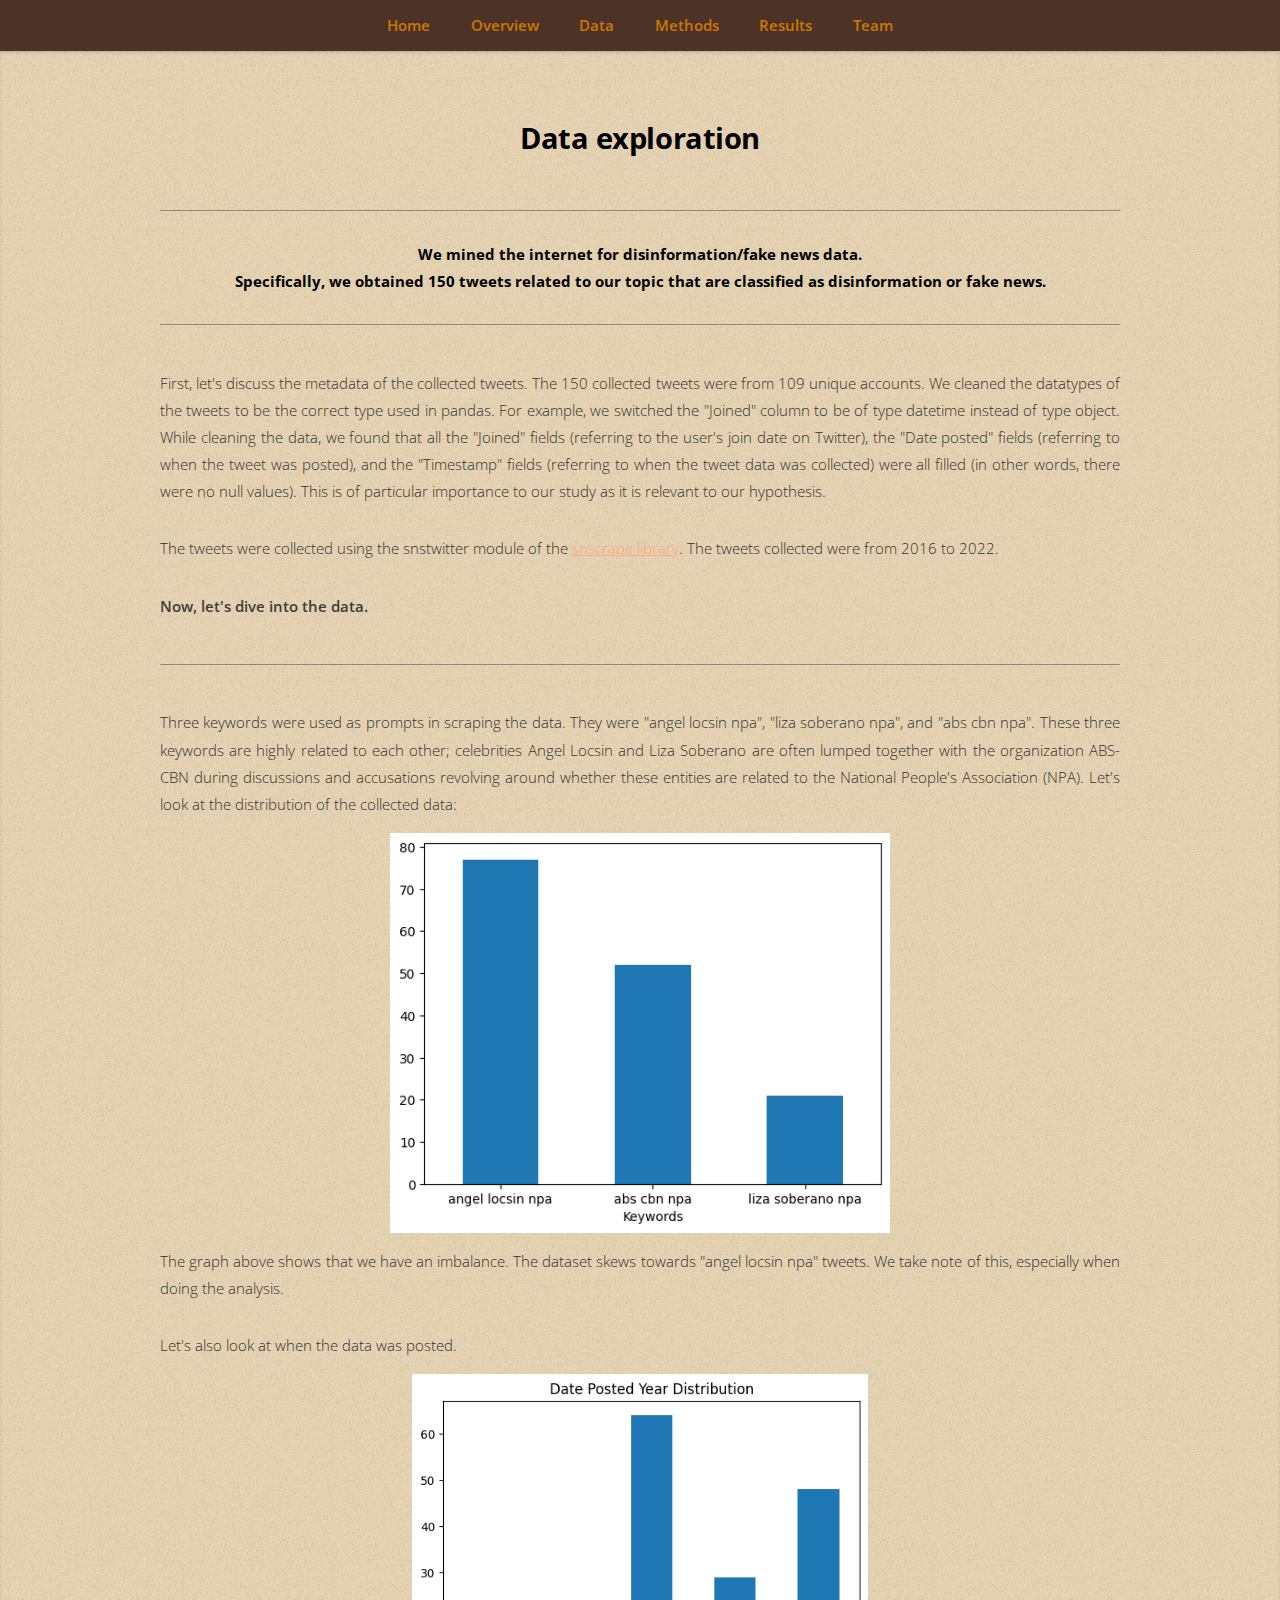
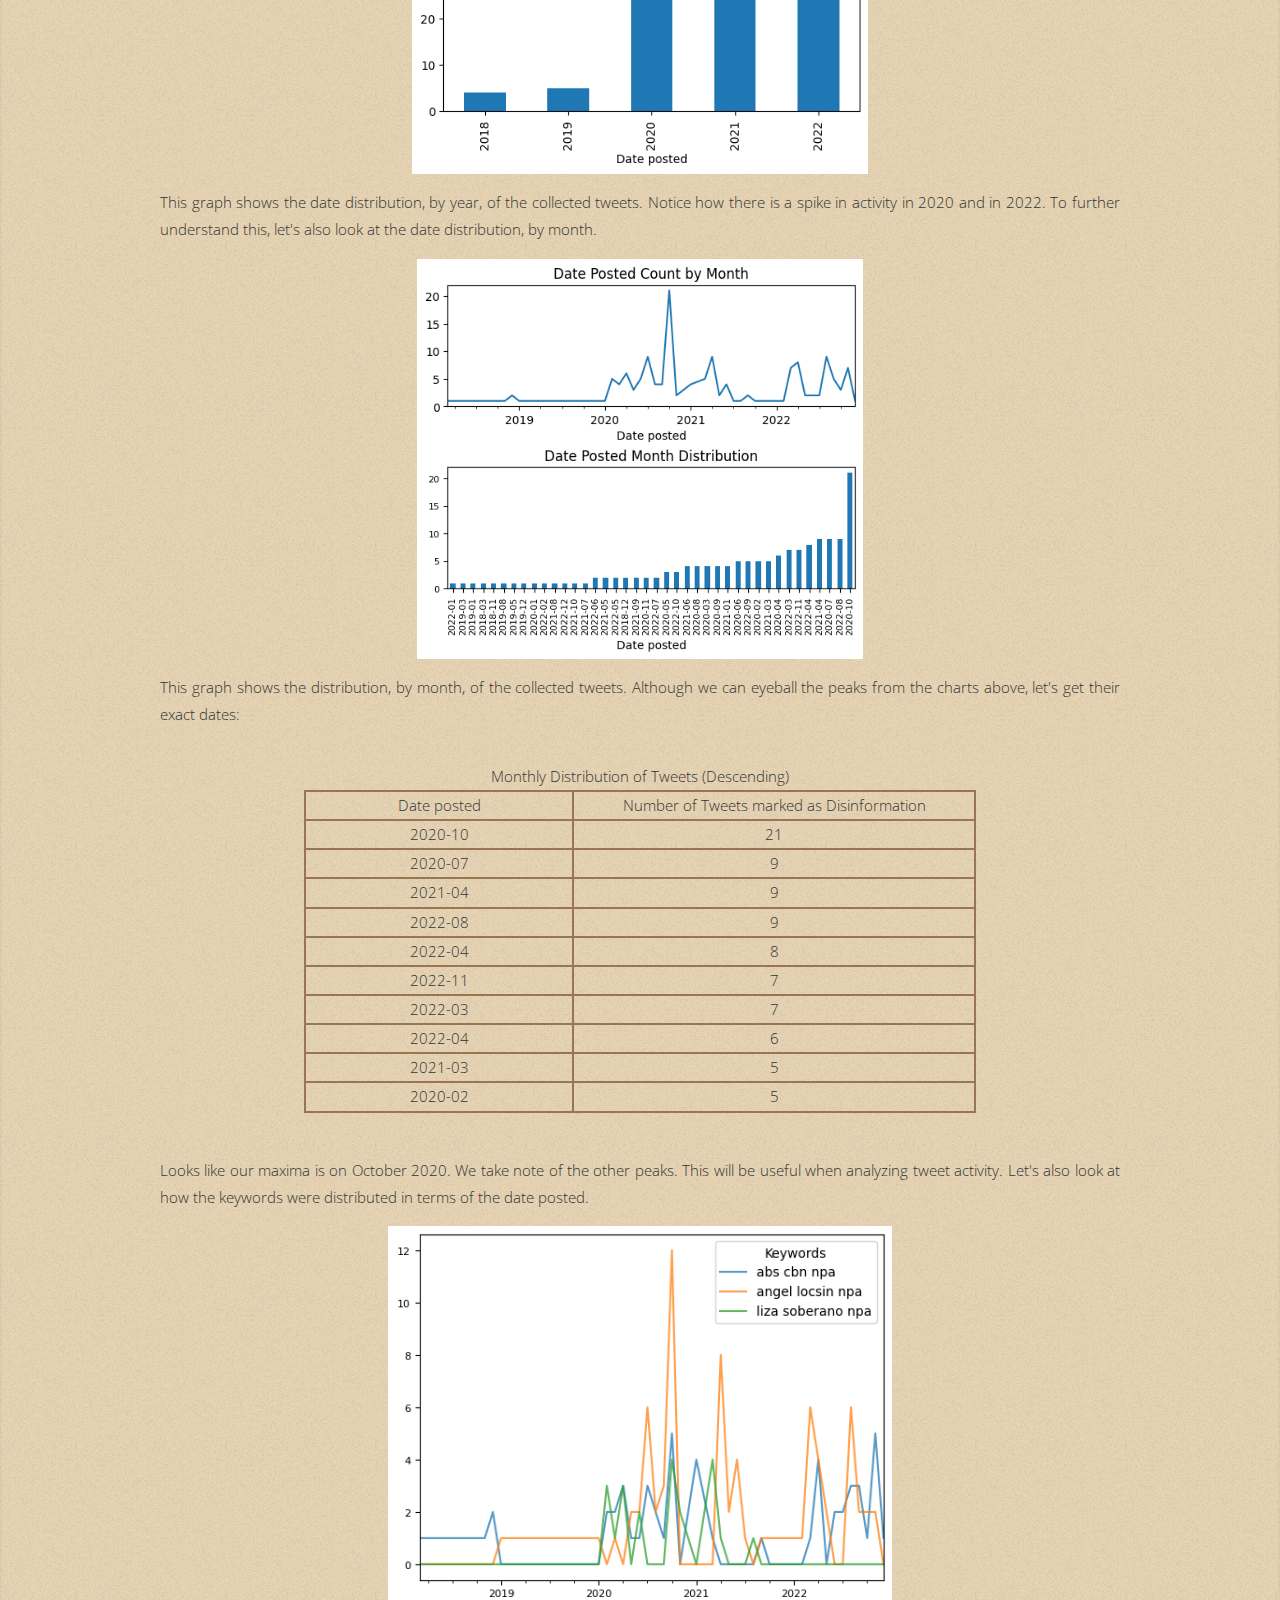
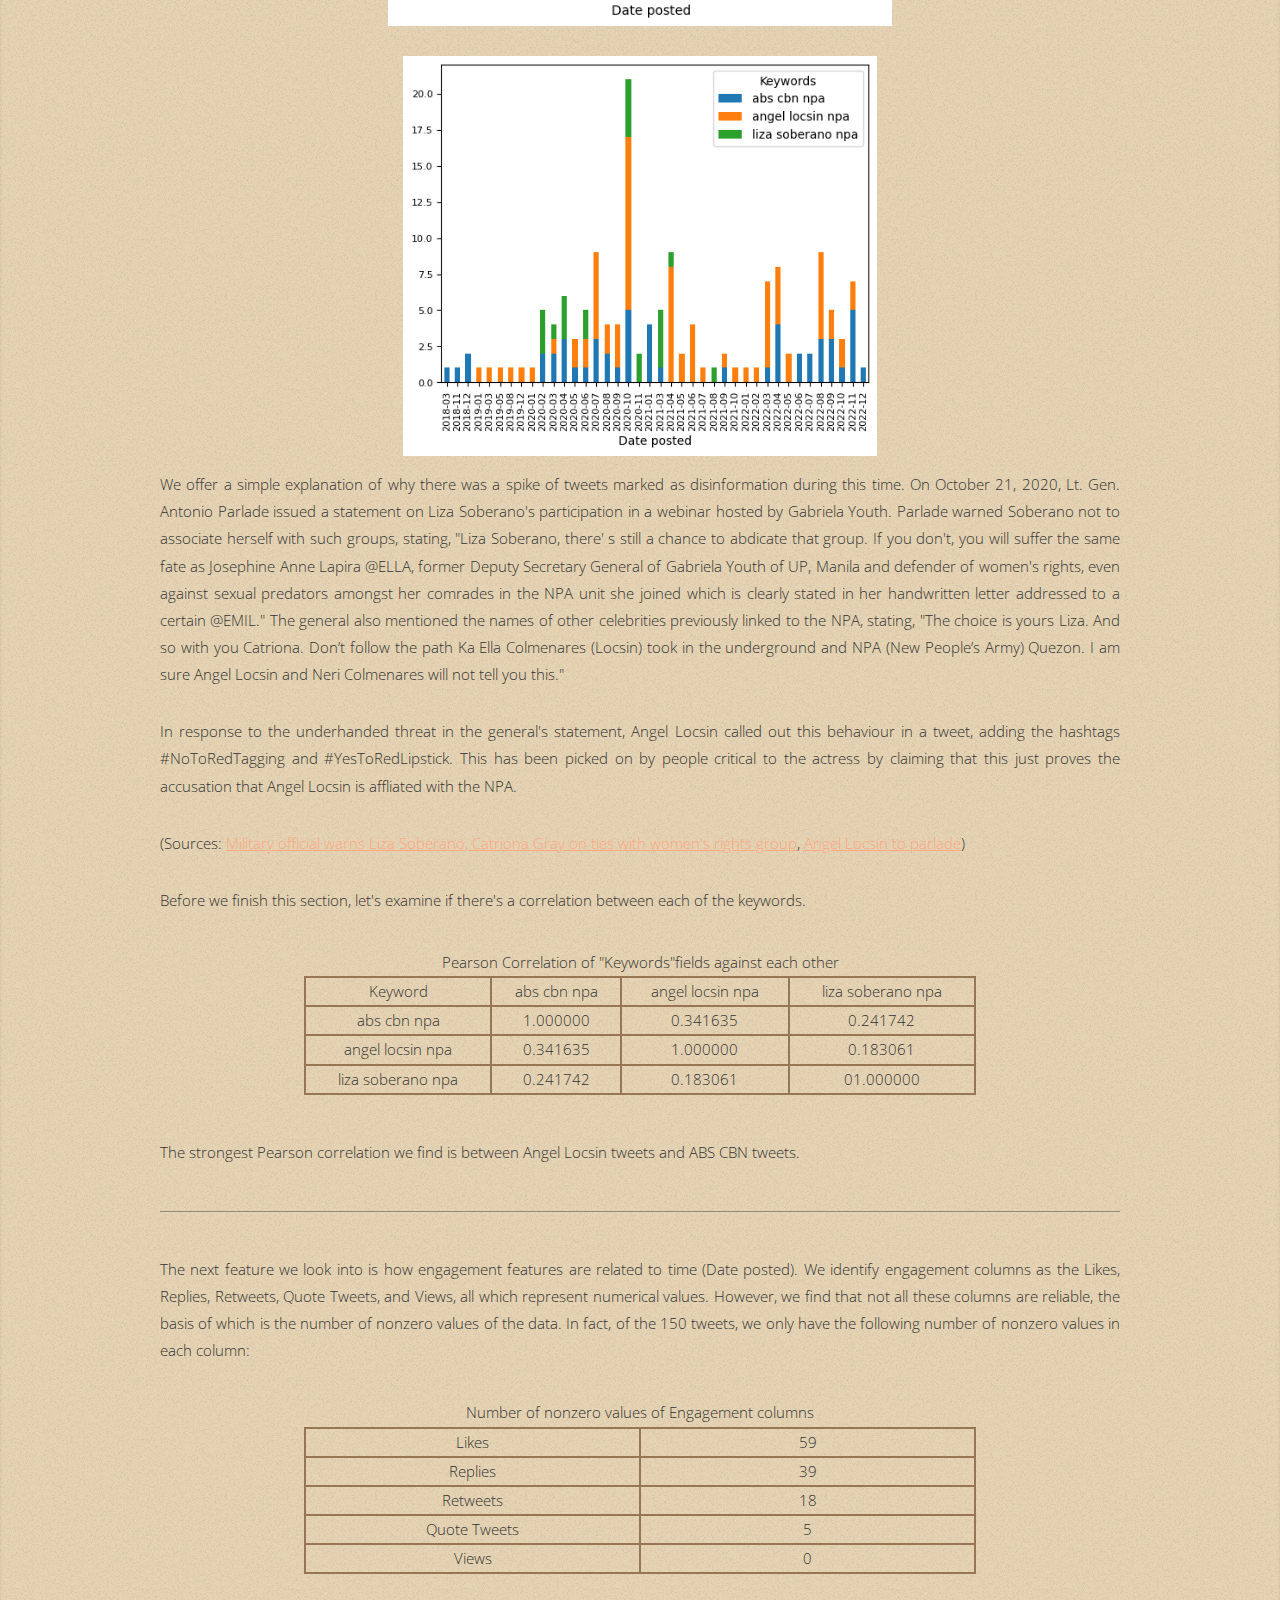
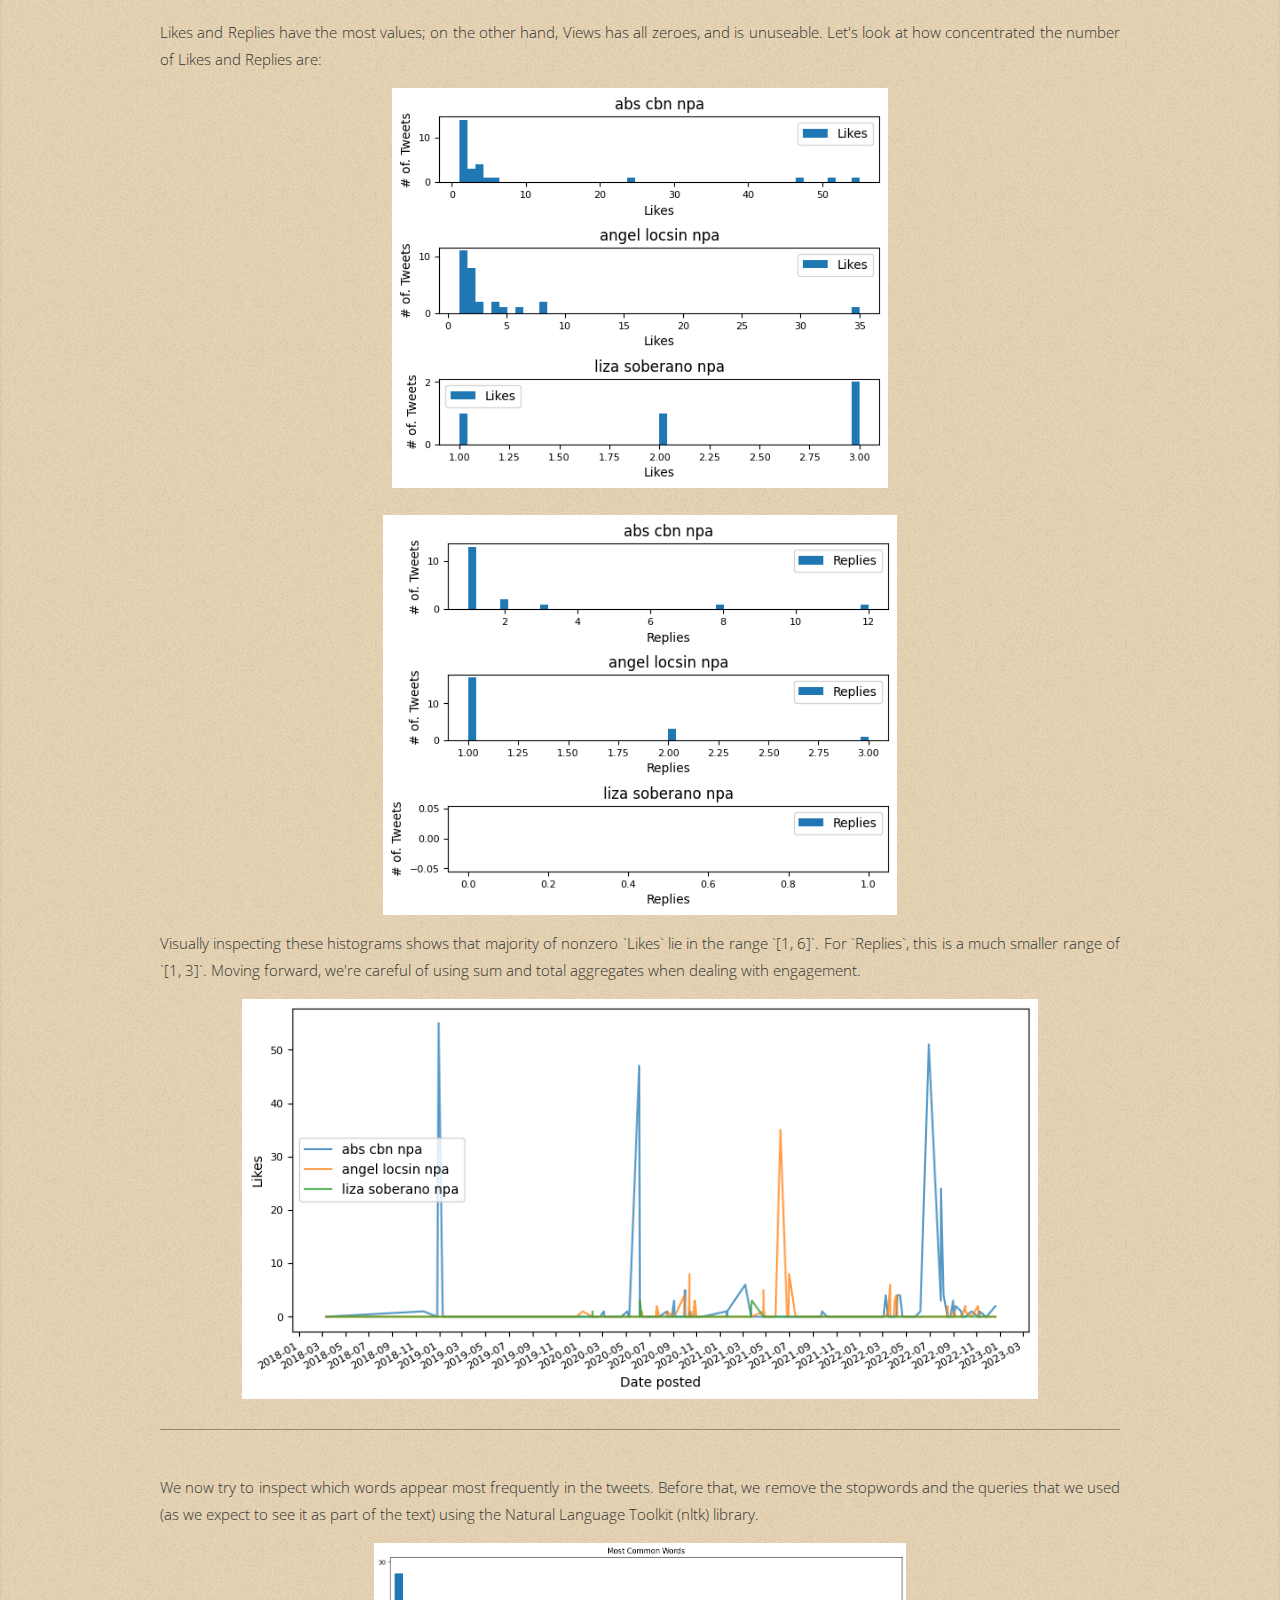
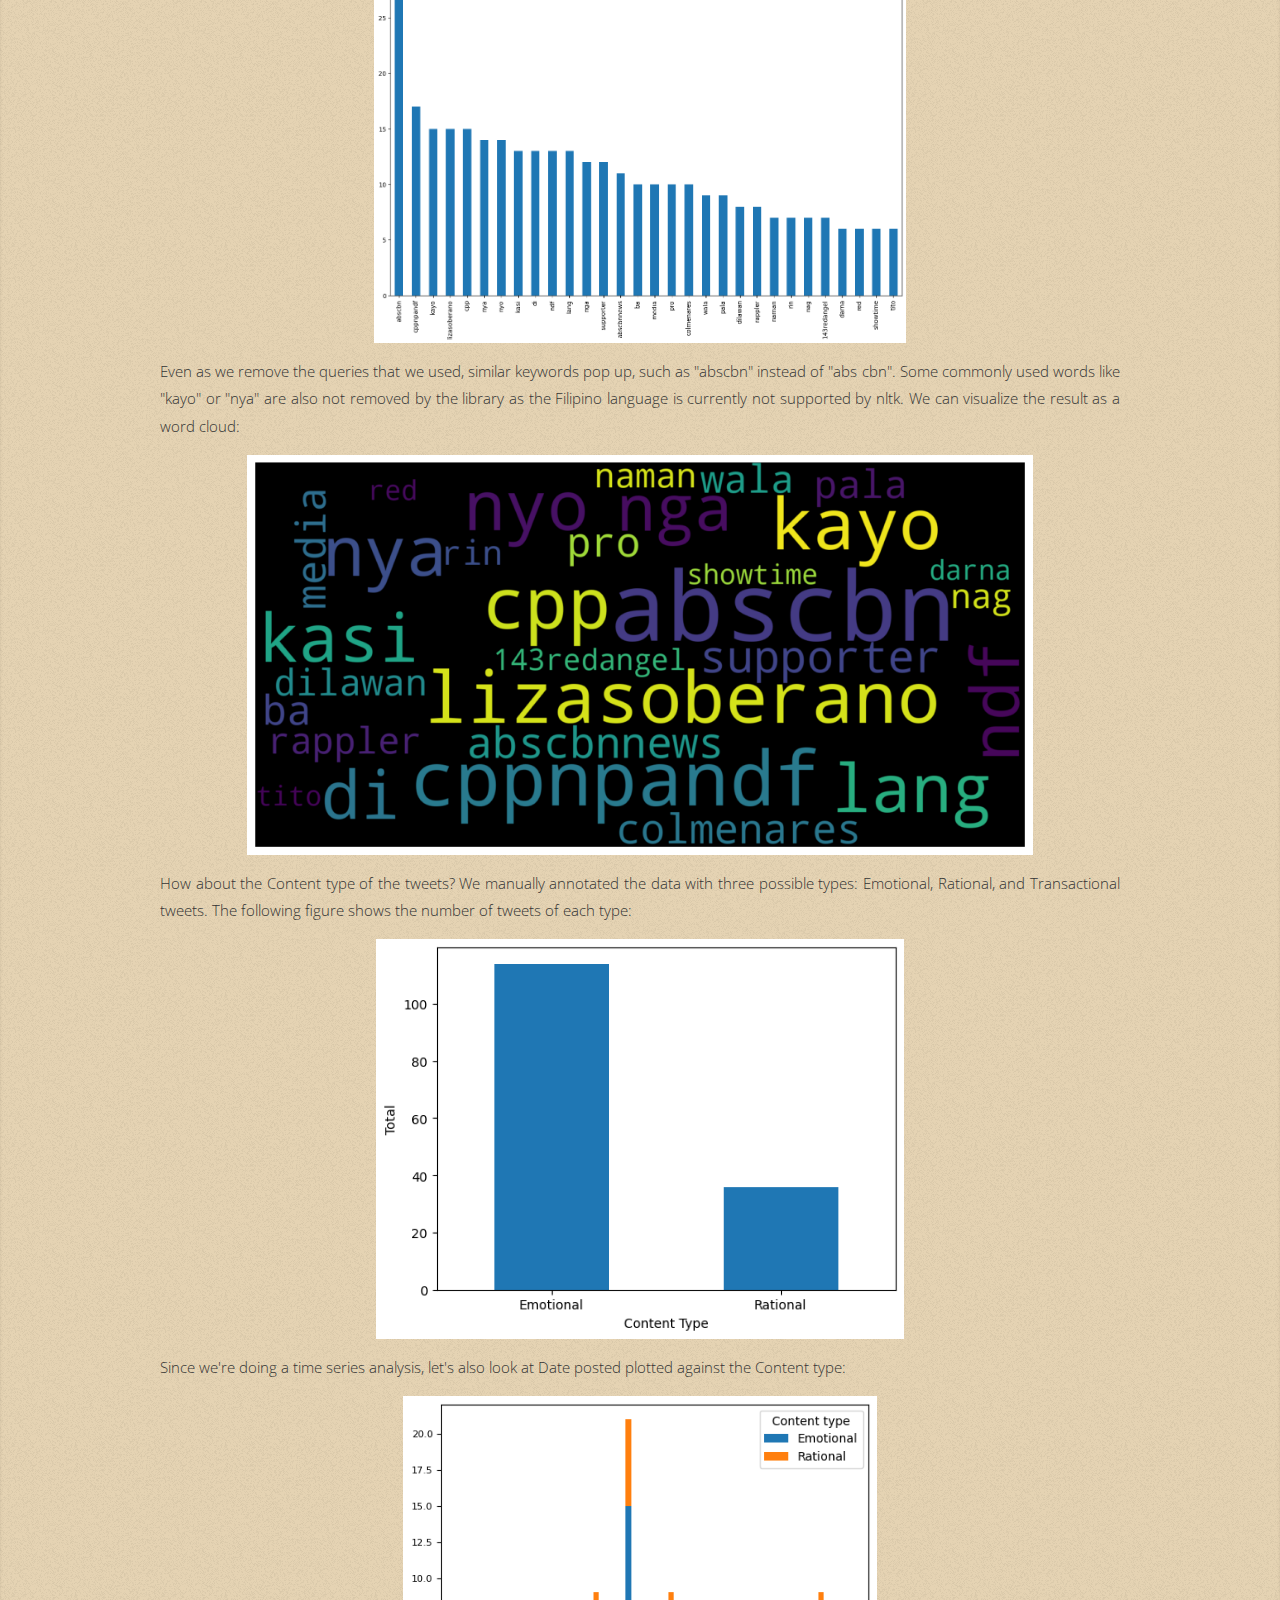
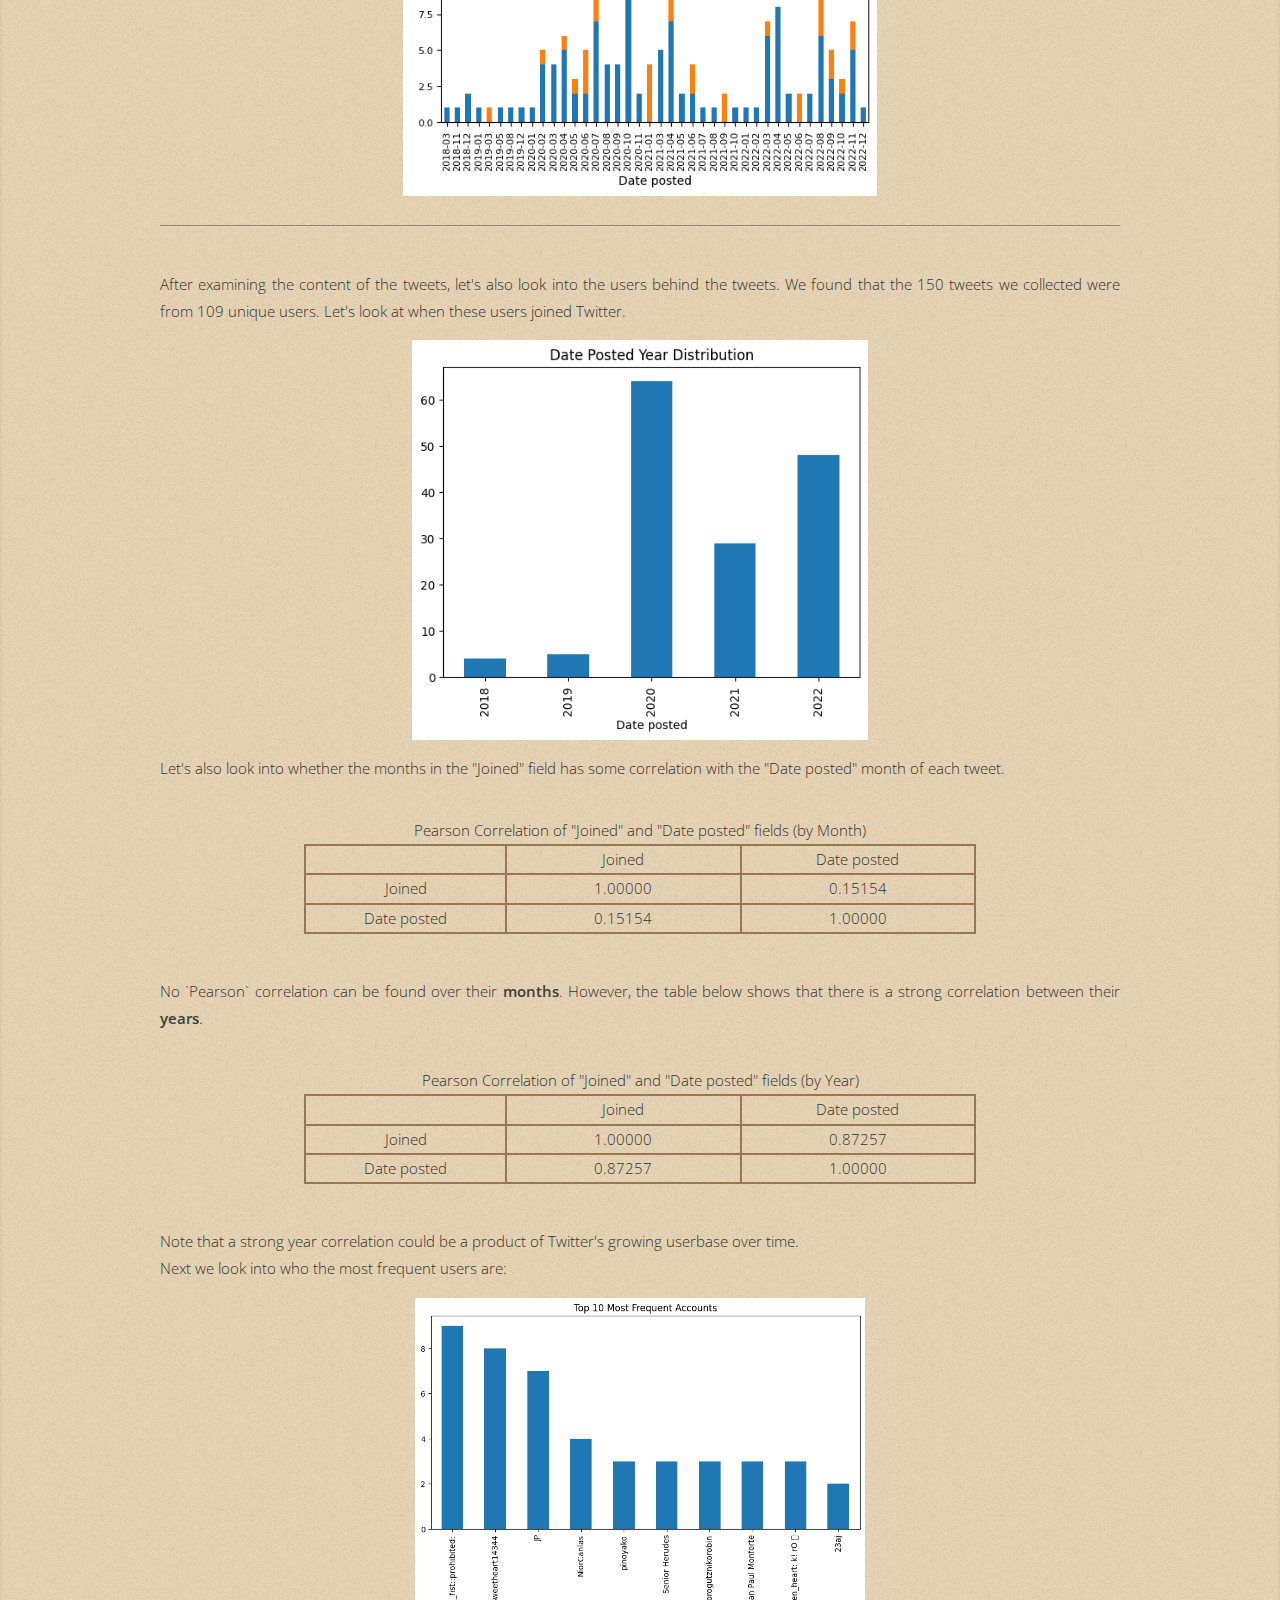
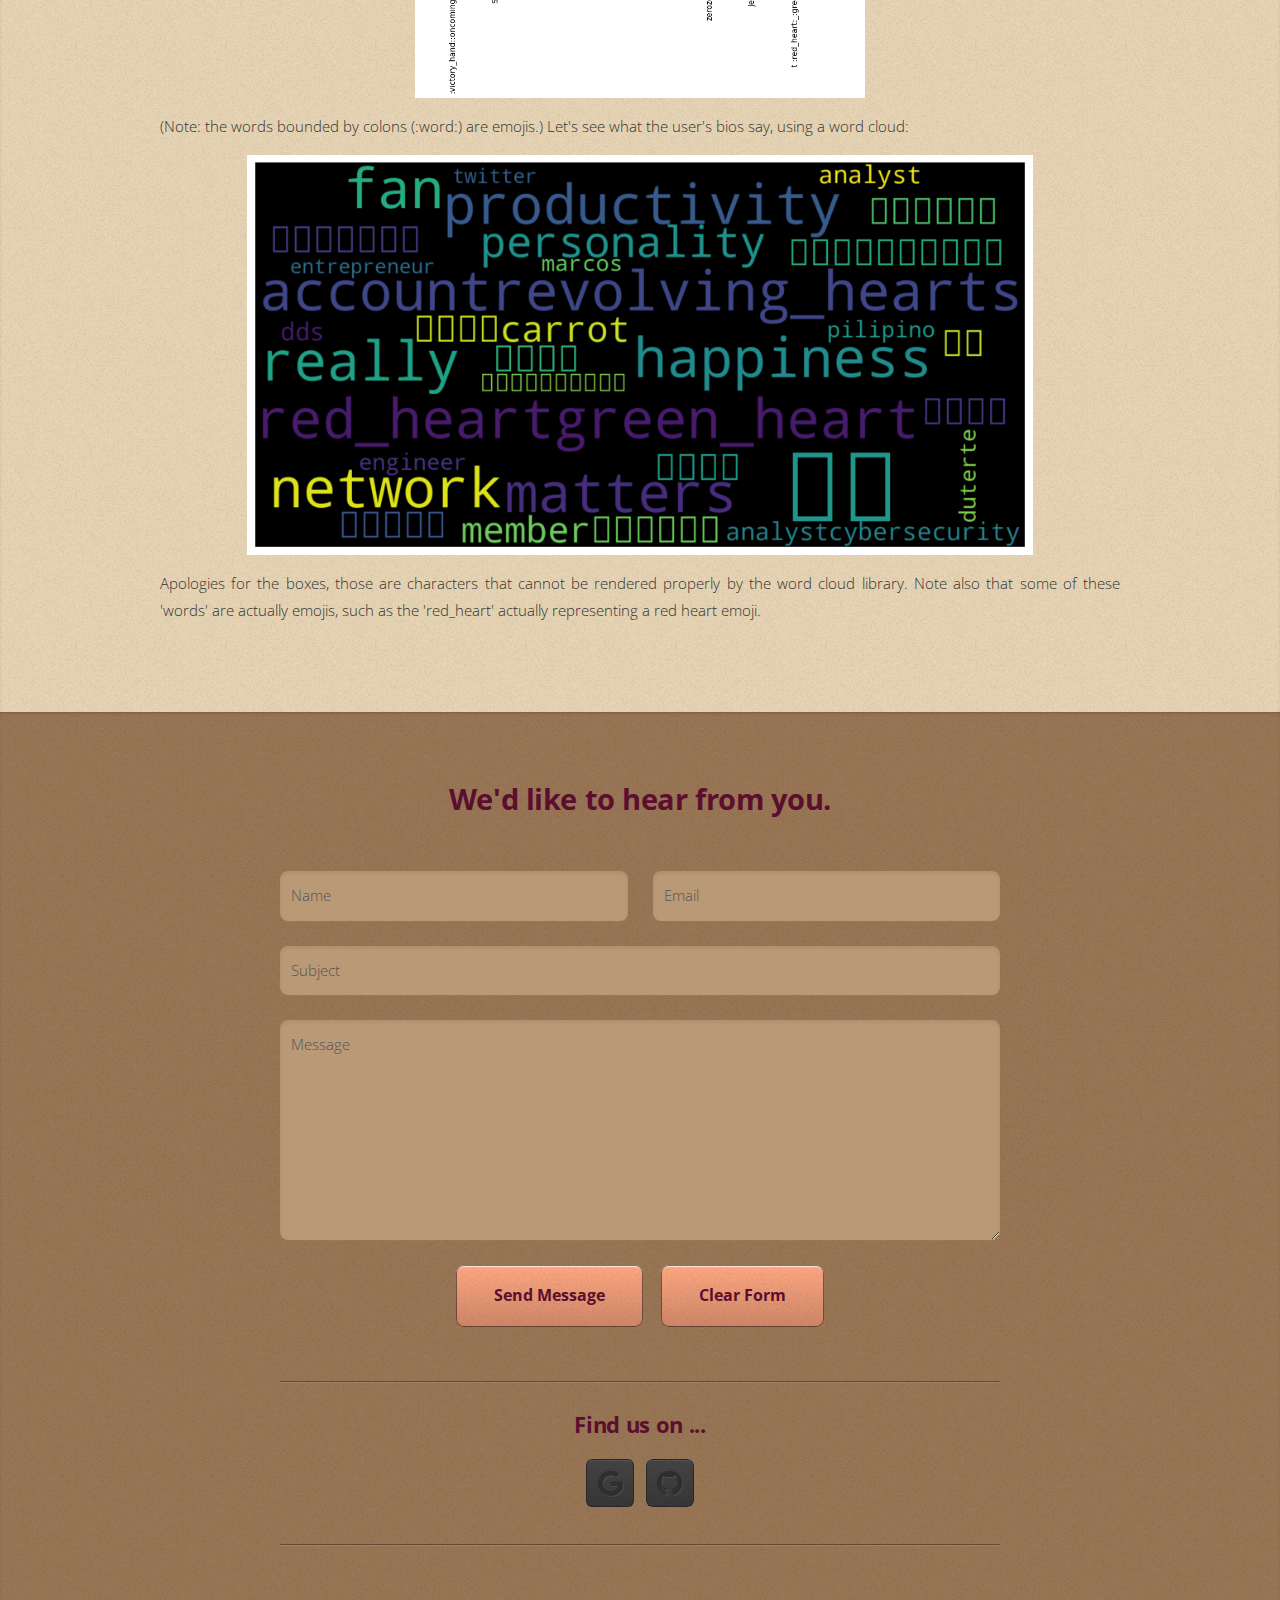
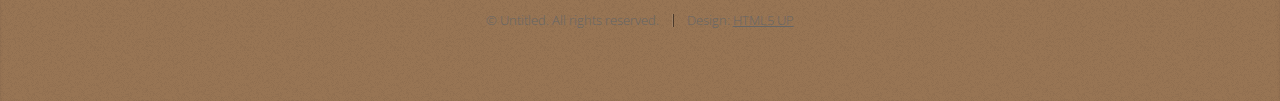
==== commit d2212360: "Grammar fix" ====
--- a/data.html
+++ b/data.html
@@ -295,7 +295,7 @@
 				</div>
 				
 				<div class="img-caption">
-					<p class="data-p" align="justify">Let's also look into whether the months in the "Joined" field have some correlation with the "Date posted" month of each tweet.
+					<p class="data-p" align="justify">Let's also look into whether the months in the "Joined" field has some correlation with the "Date posted" month of each tweet.
 				</div>
 
 				<div class="div-table">
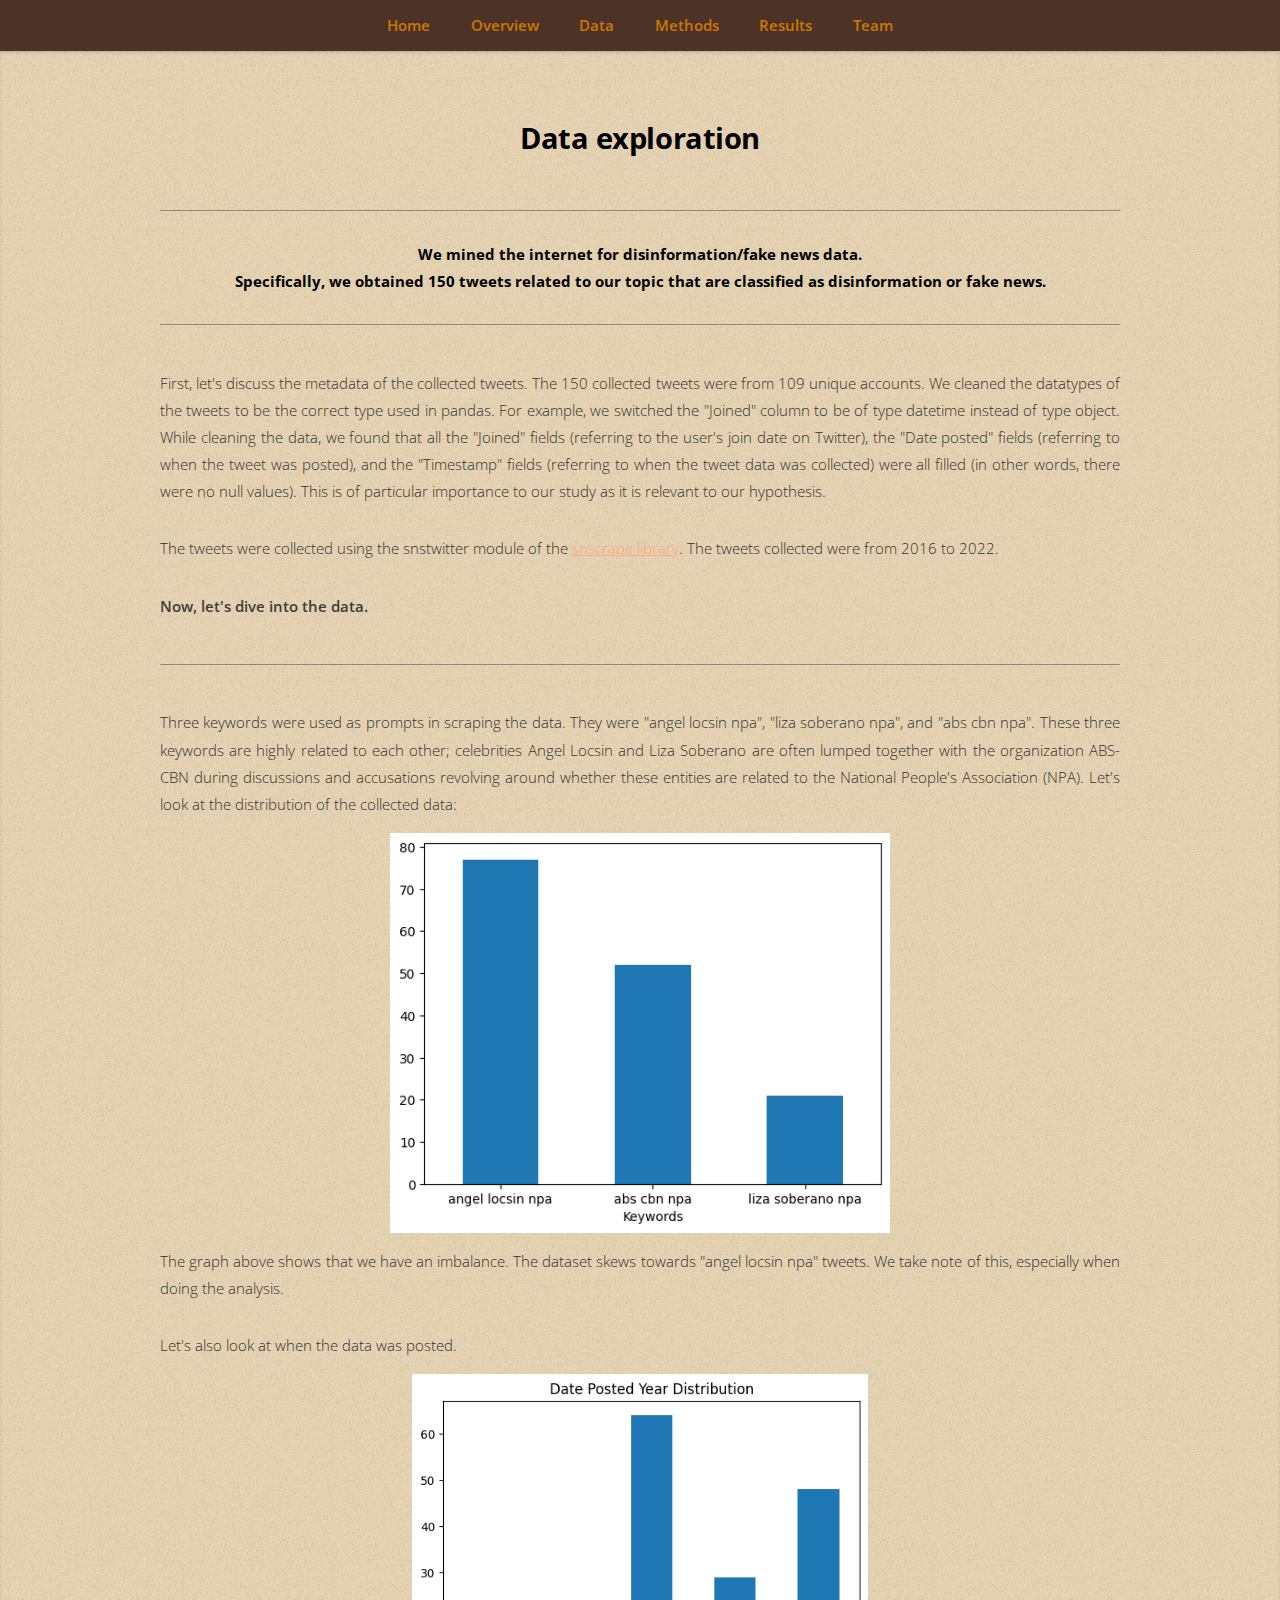
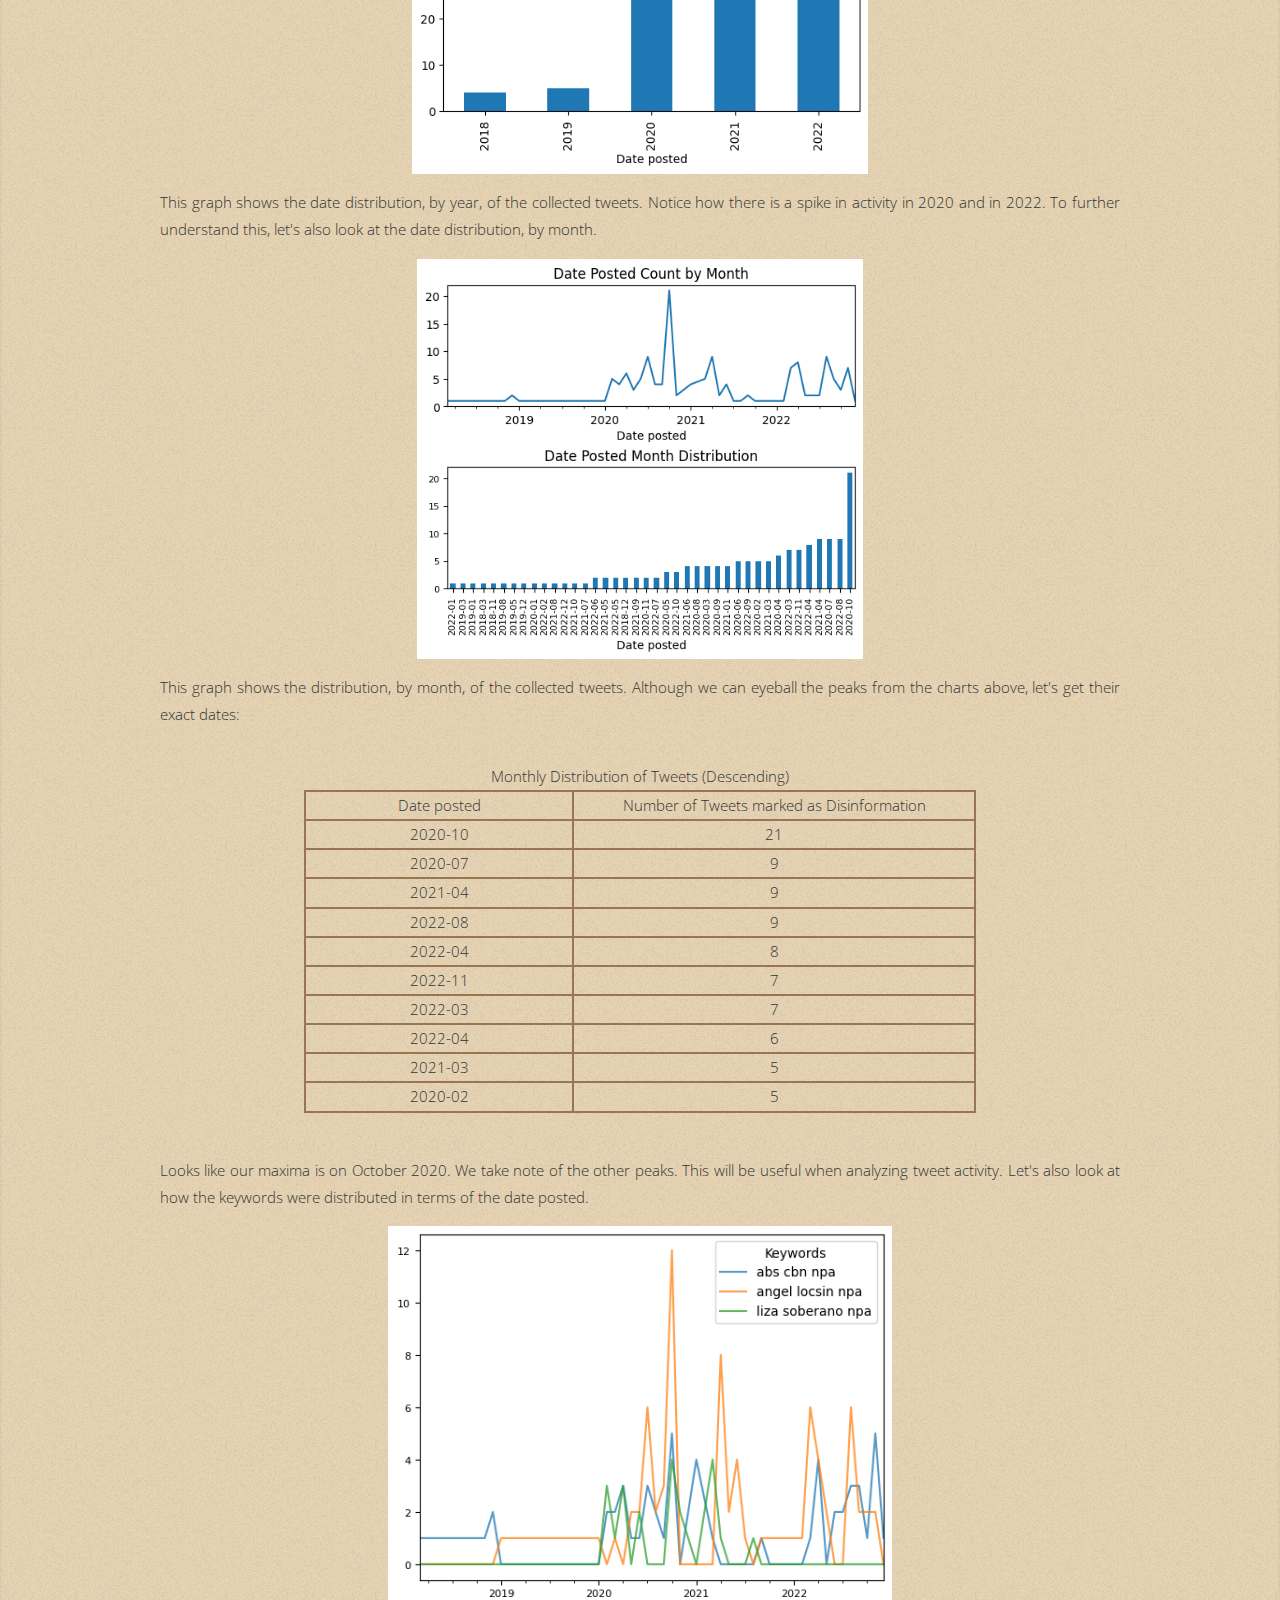
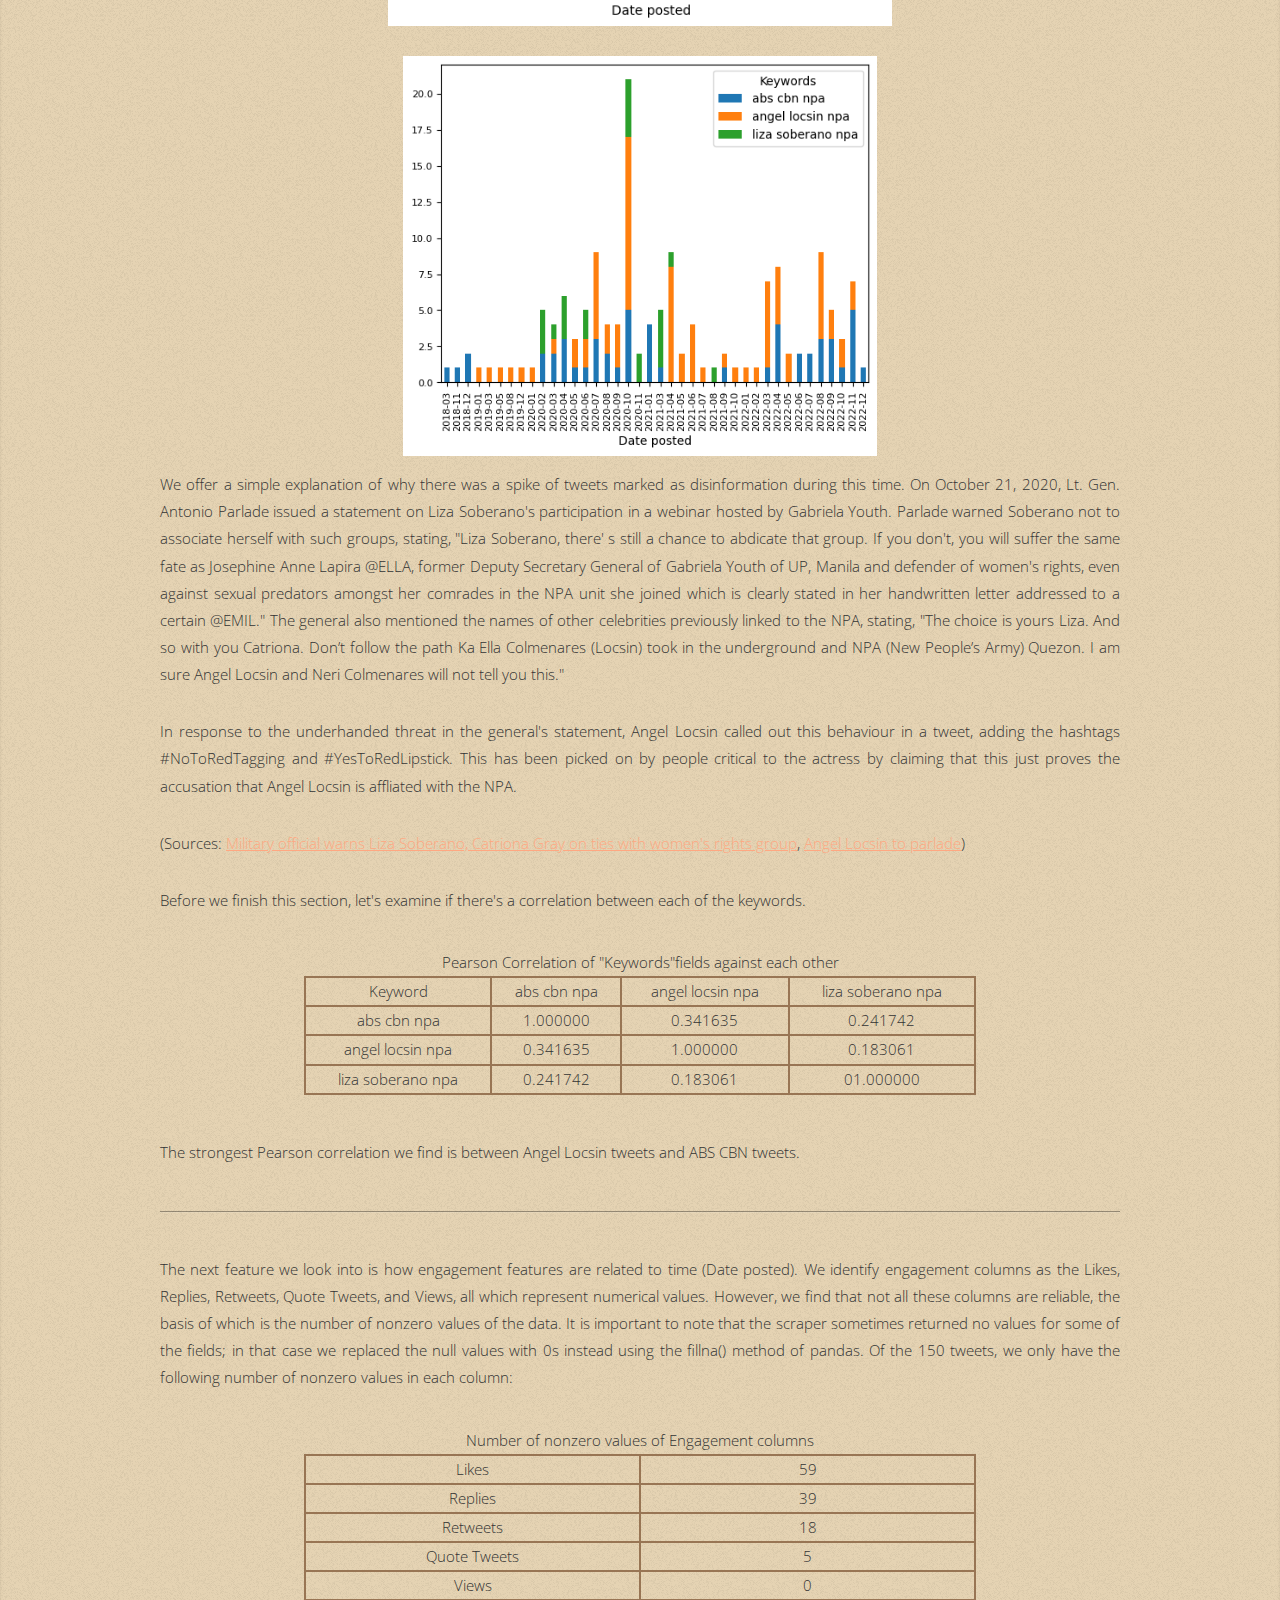
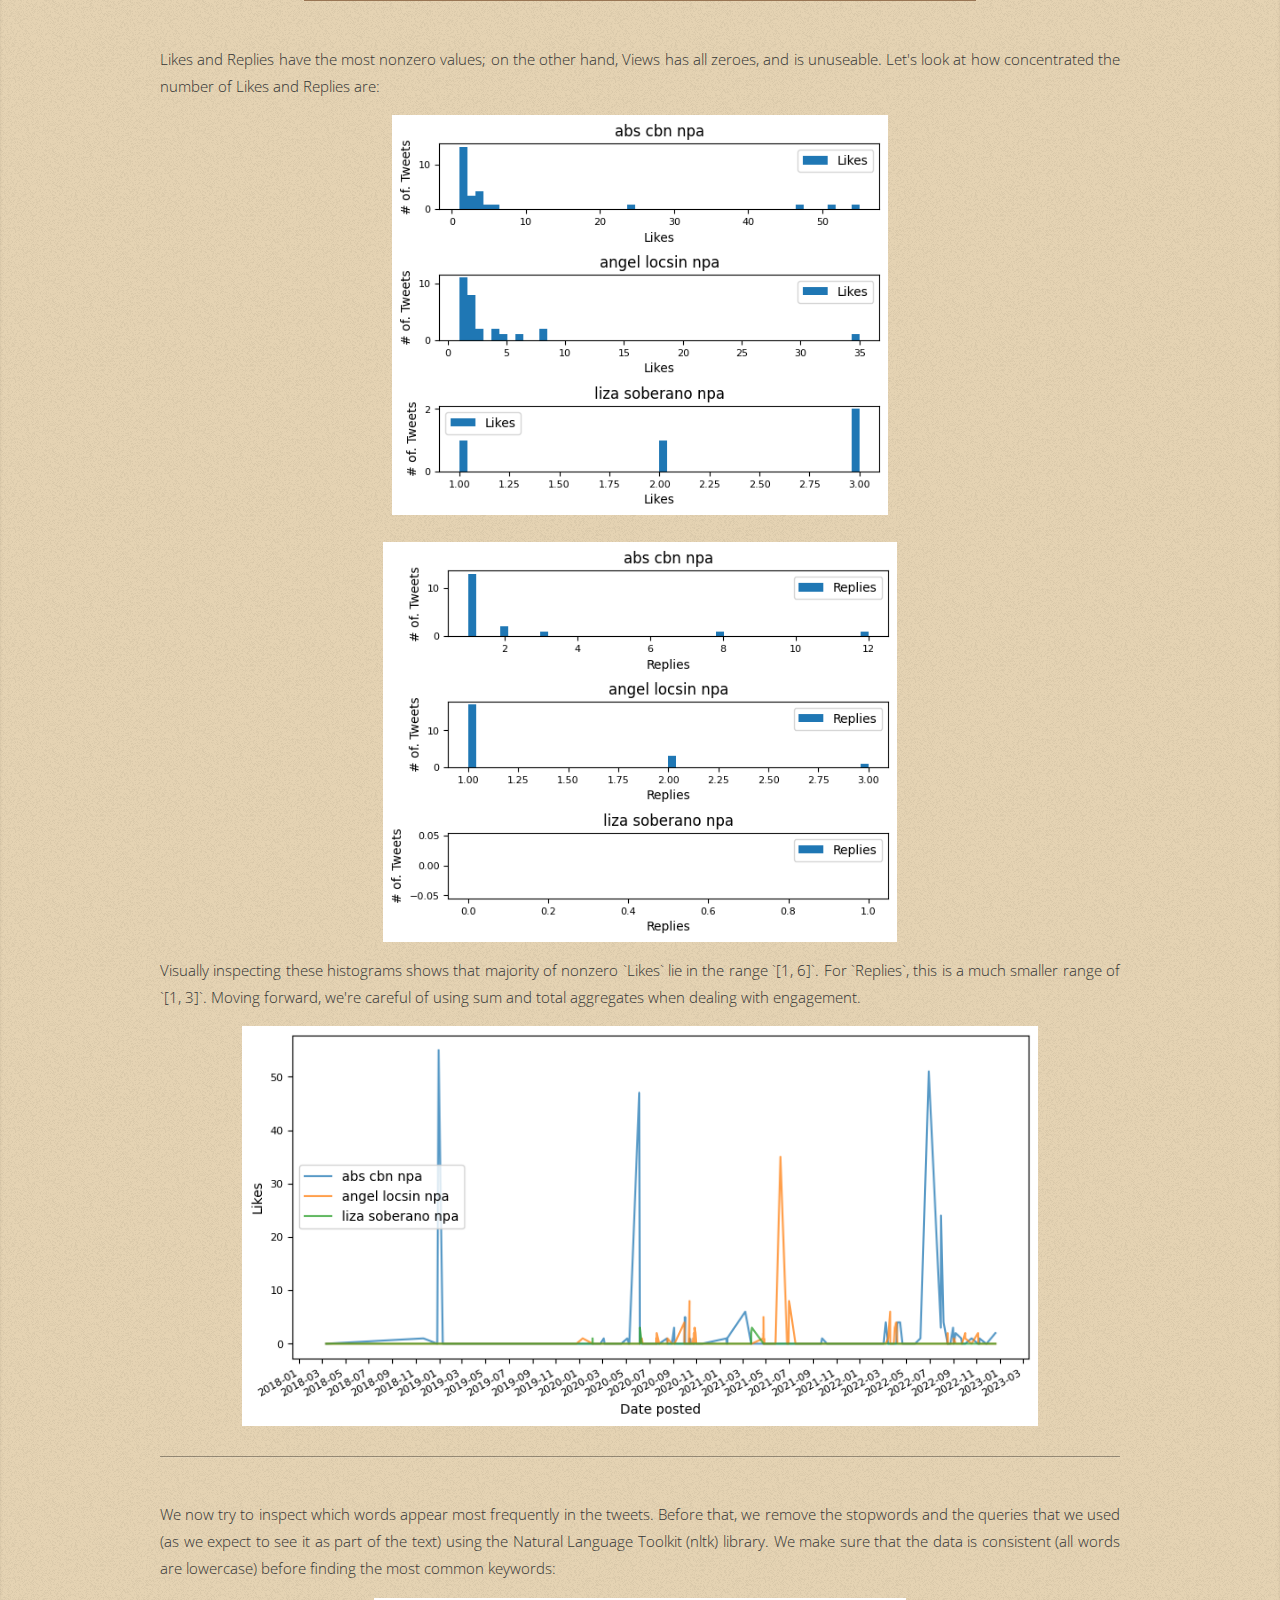
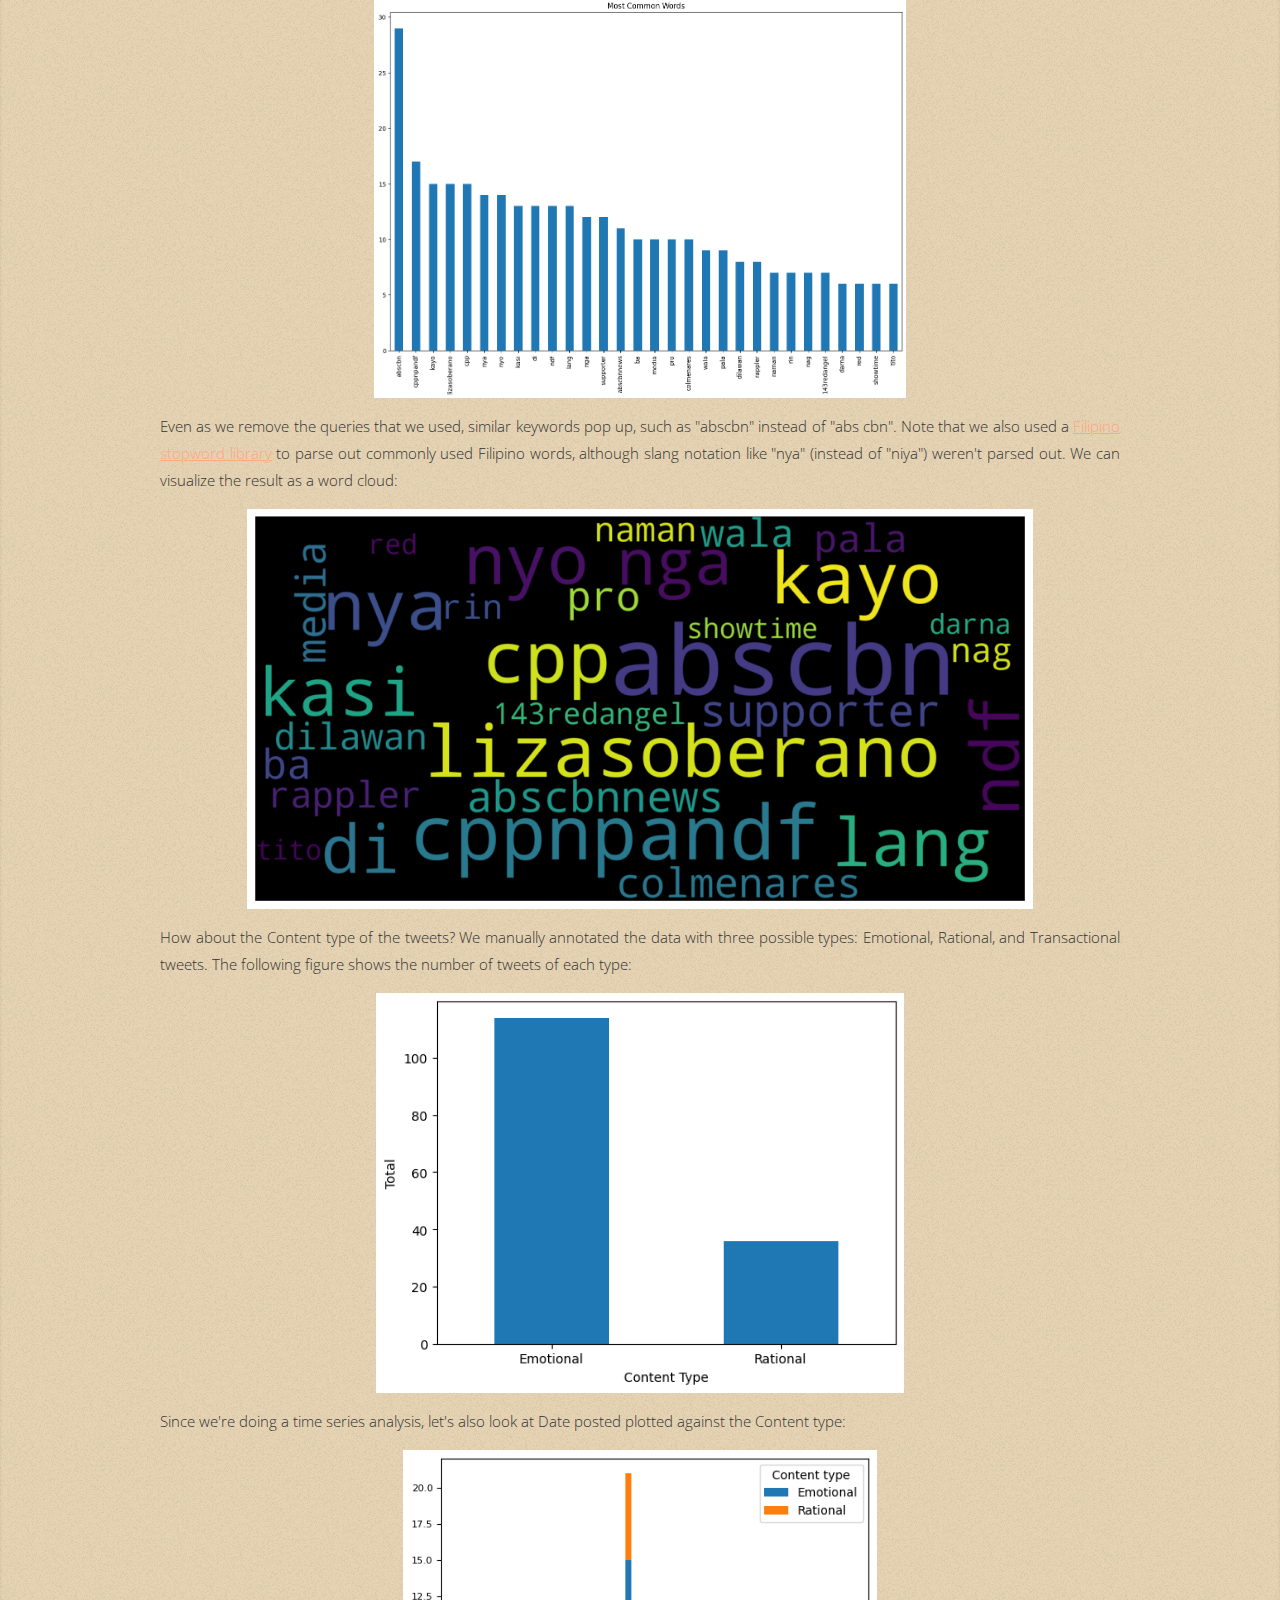
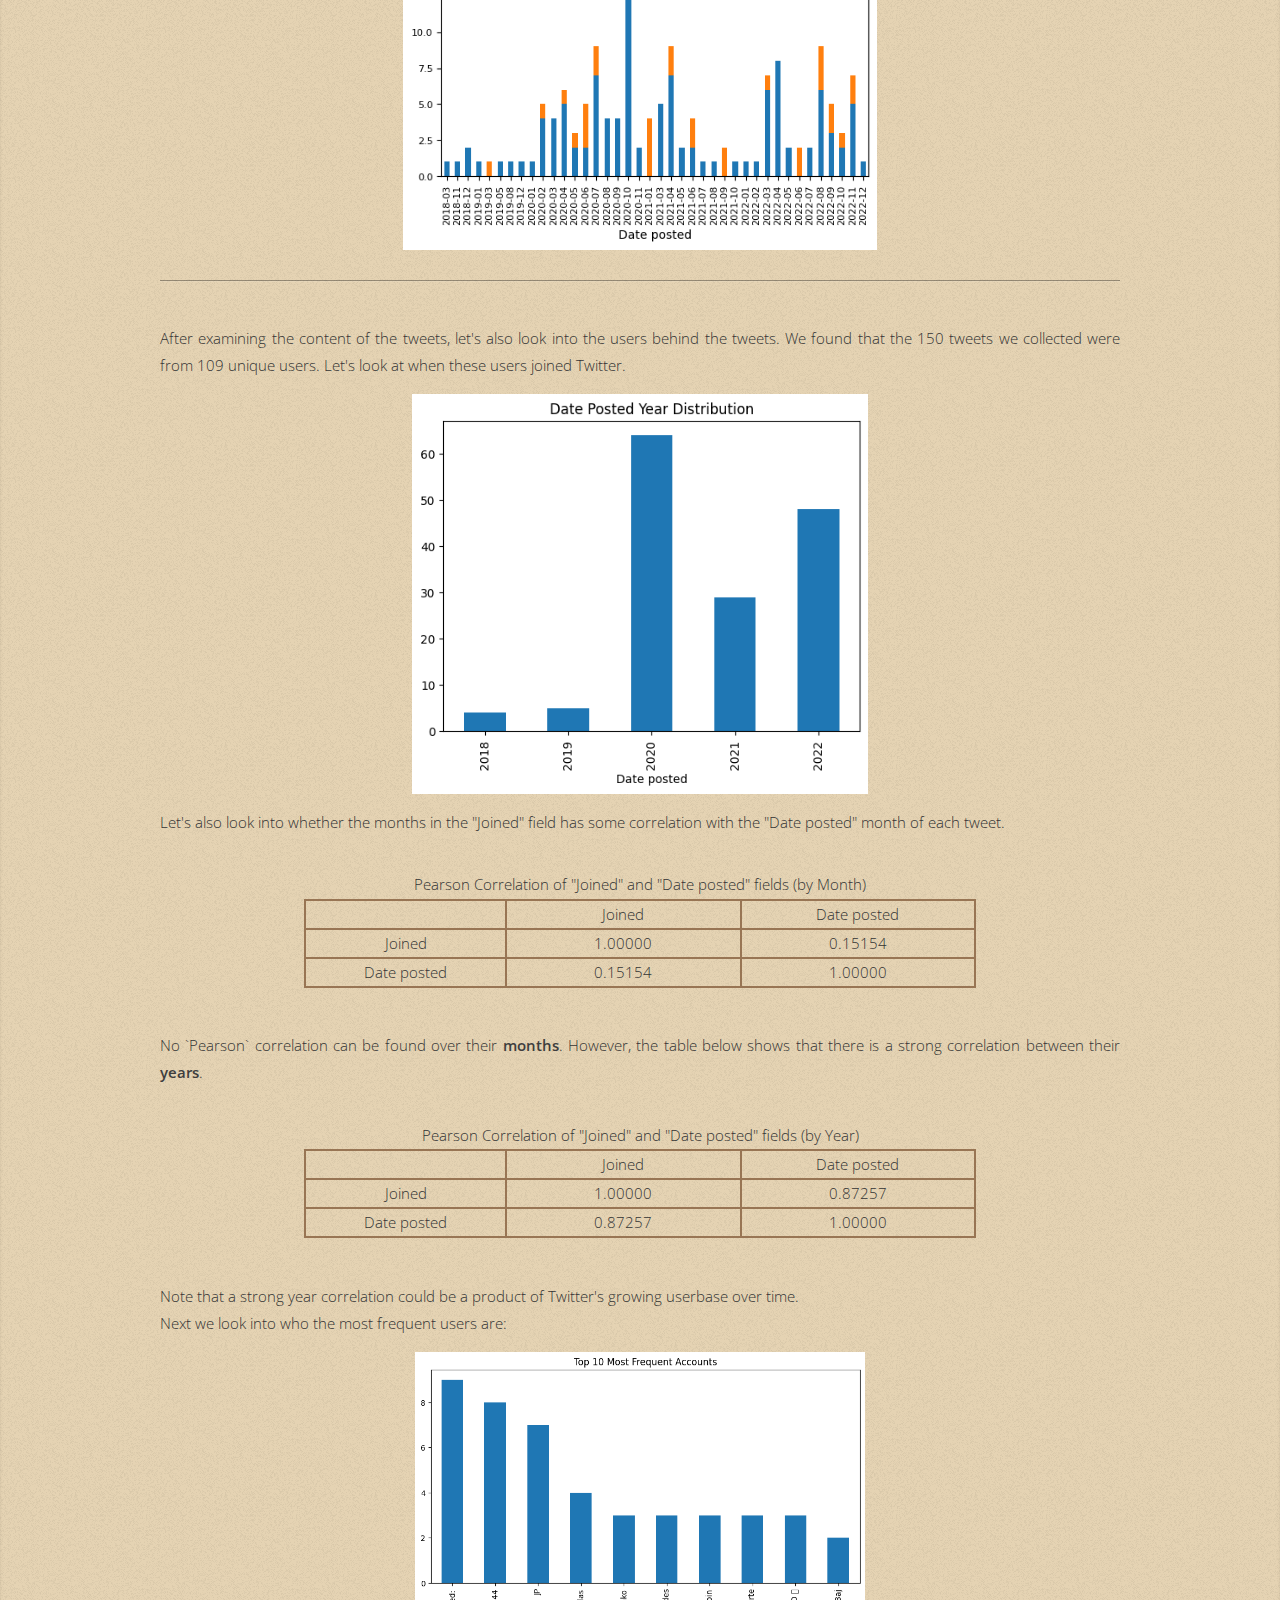
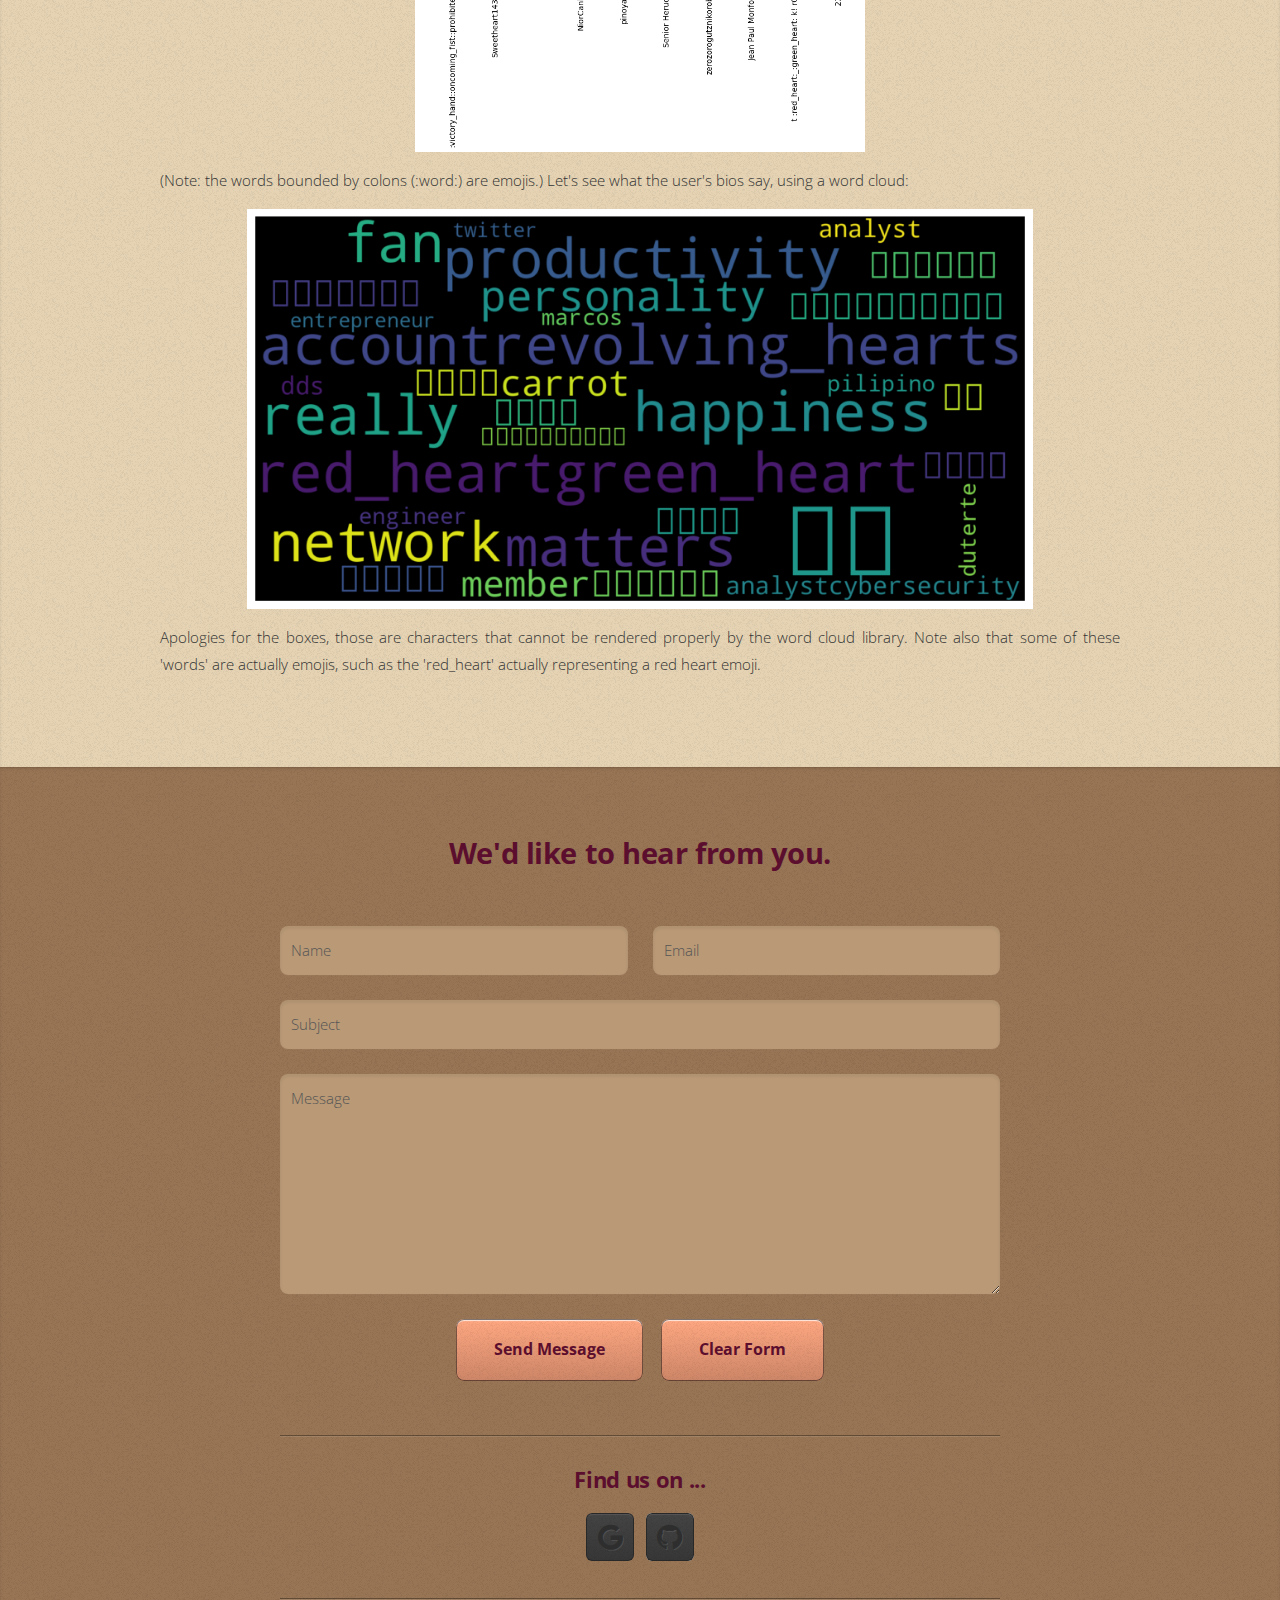
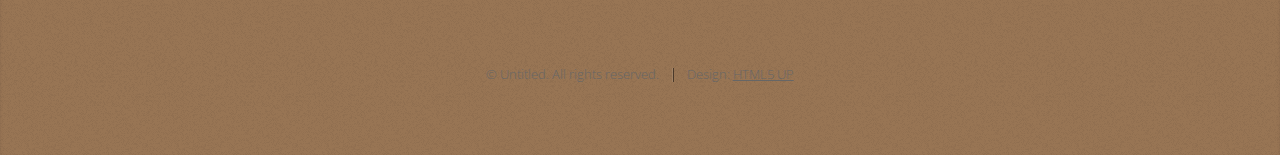
==== commit f48b8da2: "Updated some parts" ====
--- a/data.html
+++ b/data.html
@@ -199,7 +199,7 @@
 				<hr>
 				
 				<div class="img-caption">
-					<p class="data-p" align="justify">The next feature we look into is how engagement features are related to time (Date posted). We identify engagement columns as the Likes, Replies, Retweets, Quote Tweets, and Views, all which represent numerical values. However, we find that not all these columns are reliable, the basis of which is the number of nonzero values of the data. In fact, of the 150 tweets, we only have the following number of nonzero values in each column:</p>
+					<p class="data-p" align="justify">The next feature we look into is how engagement features are related to time (Date posted). We identify engagement columns as the Likes, Replies, Retweets, Quote Tweets, and Views, all which represent numerical values. However, we find that not all these columns are reliable, the basis of which is the number of nonzero values of the data. It is important to note that the scraper sometimes returned no values for some of the fields; in that case we replaced the null values with 0s instead using the fillna() method of pandas.  Of the 150 tweets, we only have the following number of nonzero values in each column:</p>
 				</div>
 
 				<div class="div-table">
@@ -229,7 +229,7 @@
 				</div>
 				
 				<div class="img-caption">
-					<p class="data-p" align="justify">Likes and Replies have the most values; on the other hand, Views has all zeroes, and is unuseable. Let's look at how concentrated the number of Likes and Replies are:</p>
+					<p class="data-p" align="justify">Likes and Replies have the most nonzero values; on the other hand, Views has all zeroes, and is unuseable. Let's look at how concentrated the number of Likes and Replies are:</p>
 				</div>
 
 				<div class="img-container">
@@ -253,7 +253,7 @@
 				<hr>
 				
 				<div class="img-caption">
-					<p class="data-p" align="justify">We now try to inspect which words appear most frequently in the tweets. Before that, we remove the stopwords and the queries that we used (as we expect to see it as part of the text) using the Natural Language Toolkit (nltk) library.</p>
+					<p class="data-p" align="justify">We now try to inspect which words appear most frequently in the tweets. Before that, we remove the stopwords and the queries that we used (as we expect to see it as part of the text) using the Natural Language Toolkit (nltk) library. We make sure that the data is consistent (all words are lowercase) before finding the most common keywords:</p>
 				</div>
 
 				<div class="img-container">
@@ -261,7 +261,7 @@
 				</div>
 				
 				<div class="img-caption">
-					<p class="data-p" align="justify">Even as we remove the queries that we used, similar keywords pop up, such as "abscbn" instead of "abs cbn". Some commonly used words like "kayo" or "nya" are also not removed by the library as the Filipino language is currently not supported by nltk. We can visualize the result as a word cloud:</p>
+					<p class="data-p" align="justify">Even as we remove the queries that we used, similar keywords pop up, such as "abscbn" instead of "abs cbn". Note that we also used a <a href="https://github.com/stopwords-iso/stopwords-tl">Filipino stopword library</a> to parse out commonly used Filipino words, although slang notation like "nya" (instead of "niya") weren't parsed out. We can visualize the result as a word cloud:</p>
 				</div>
 
 				<div class="img-container">
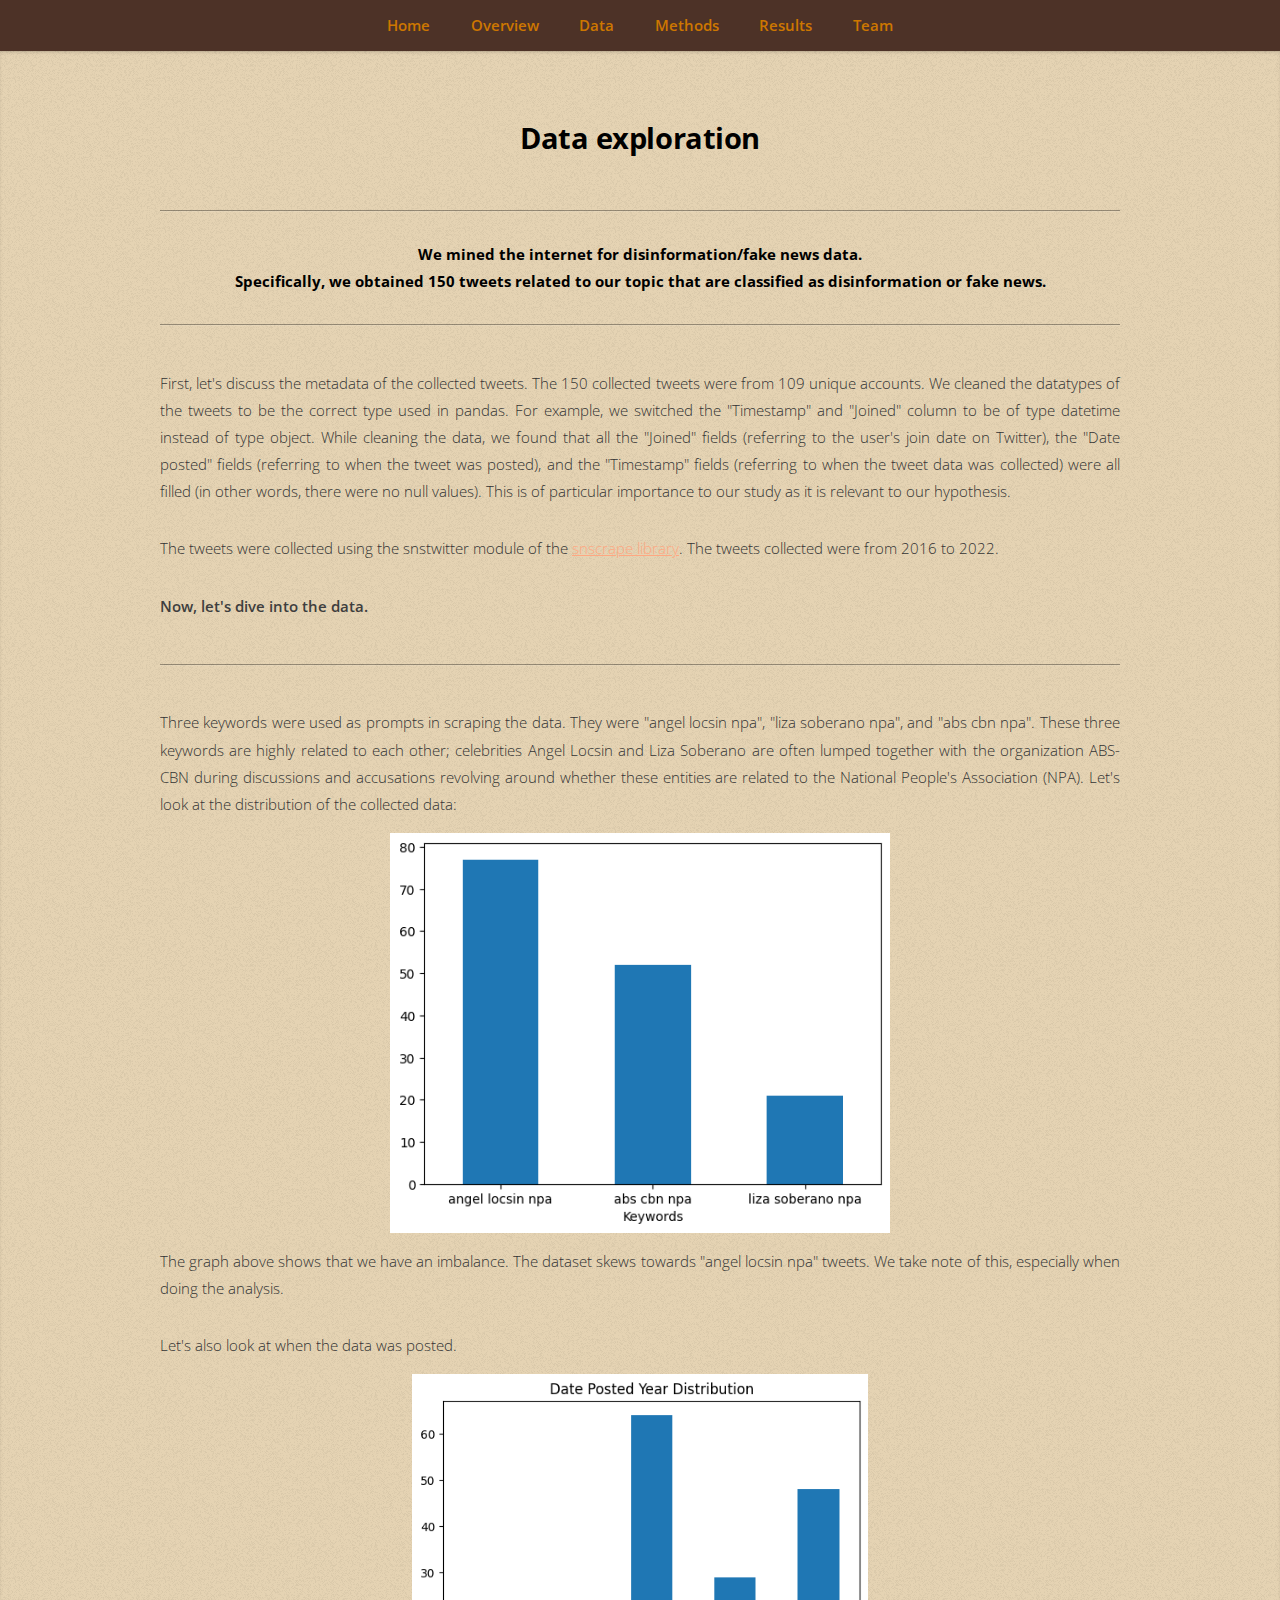
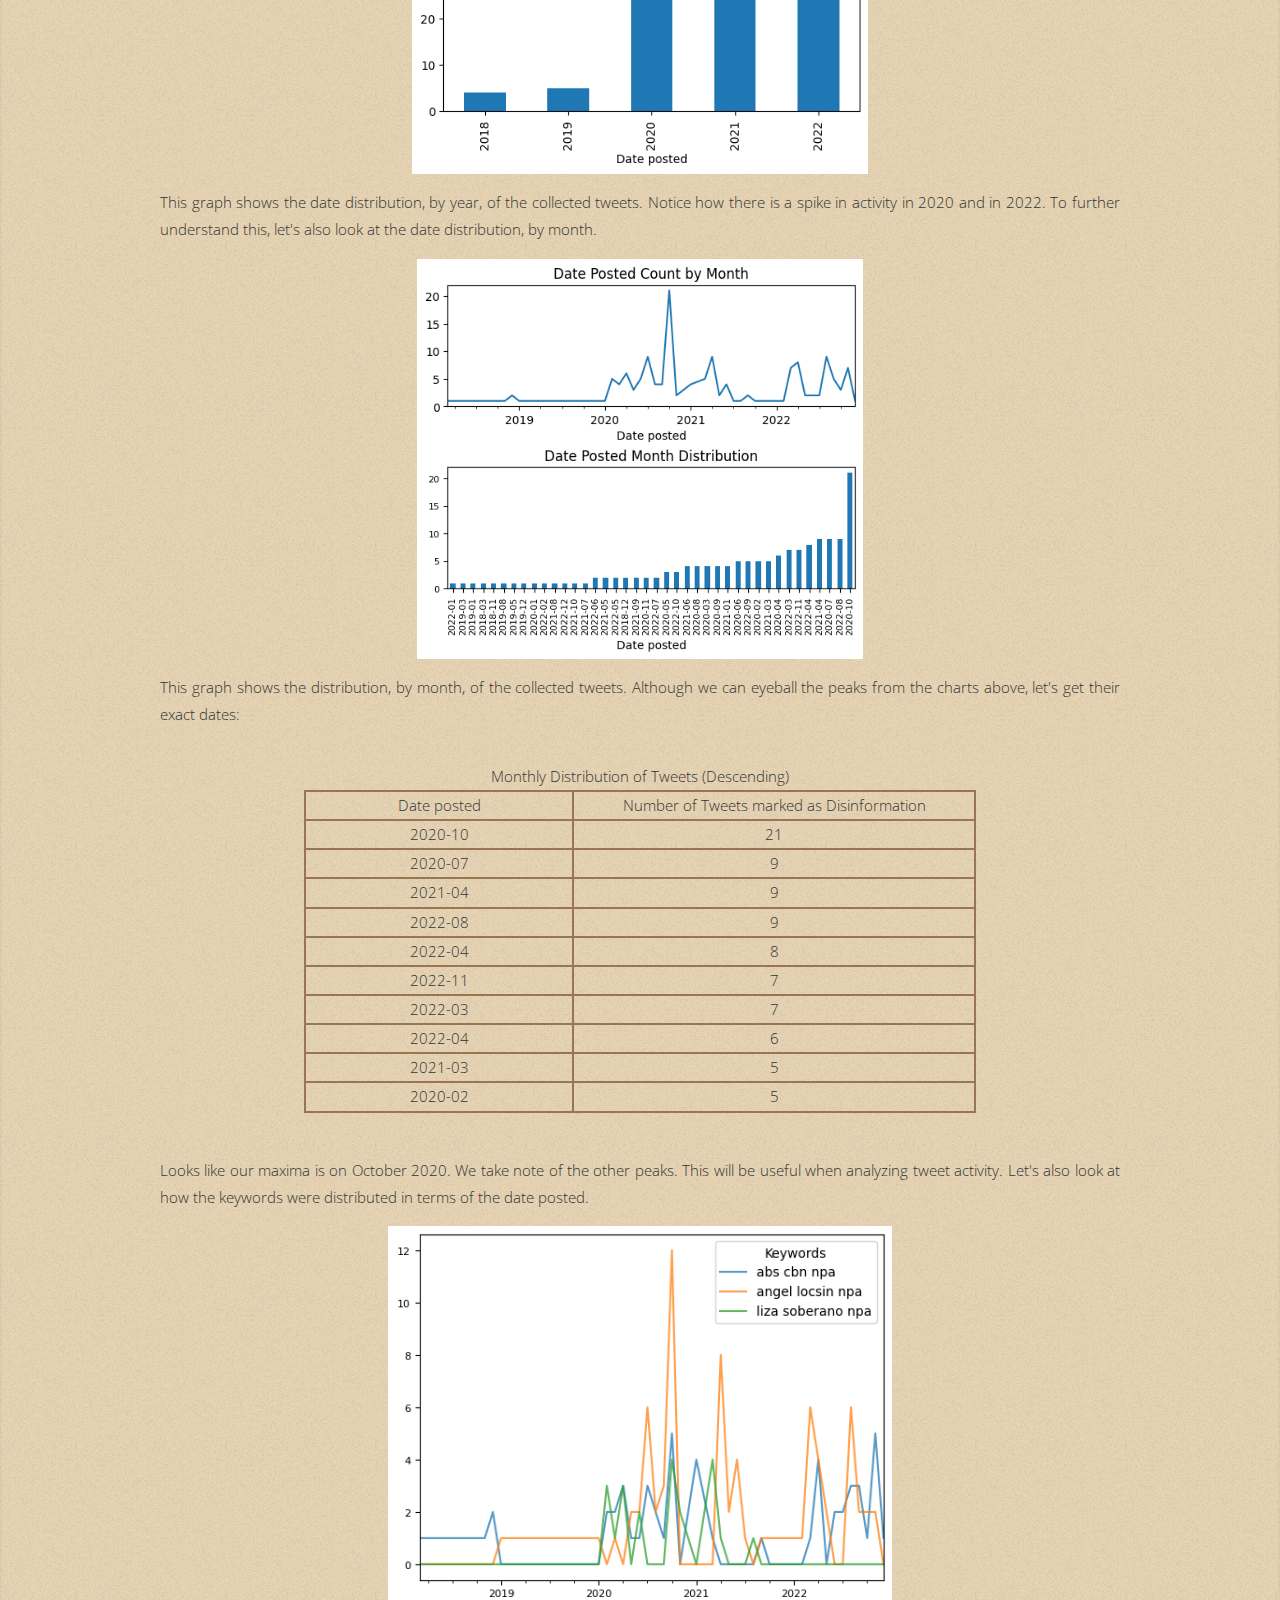
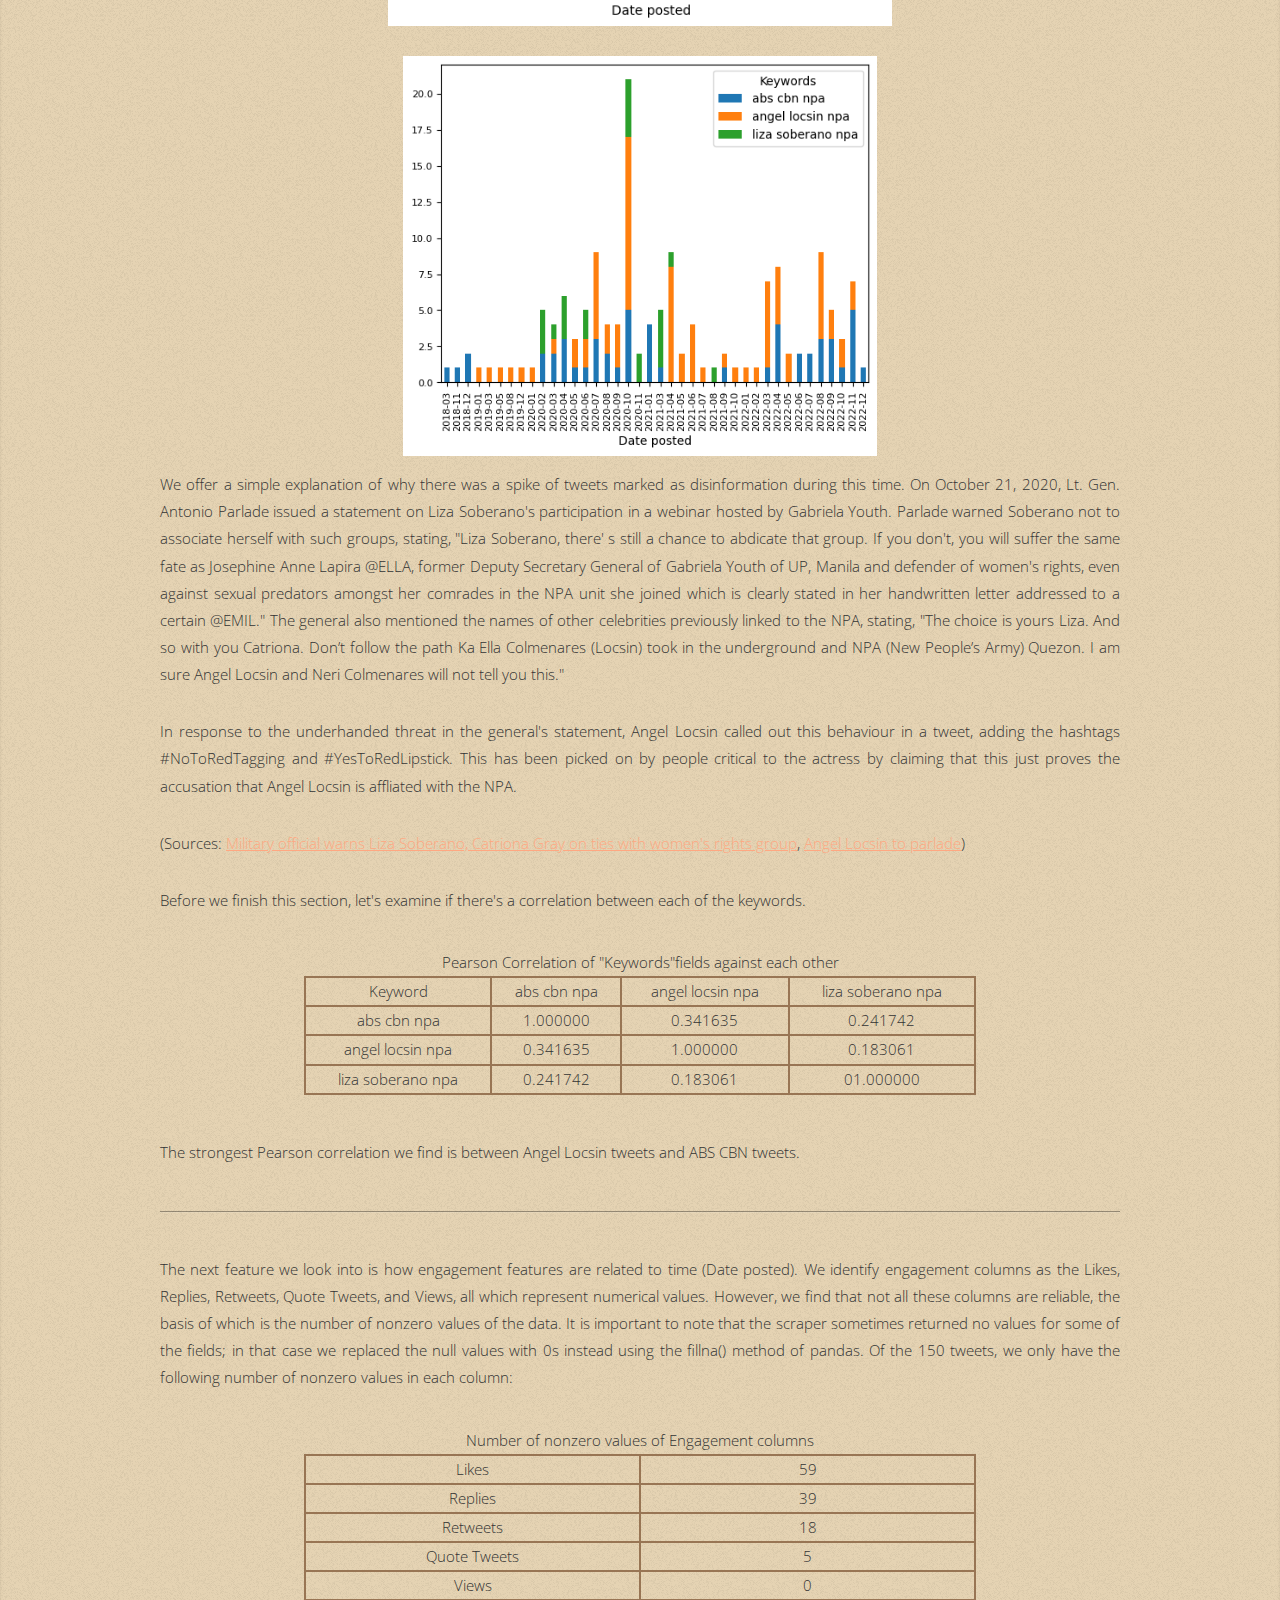
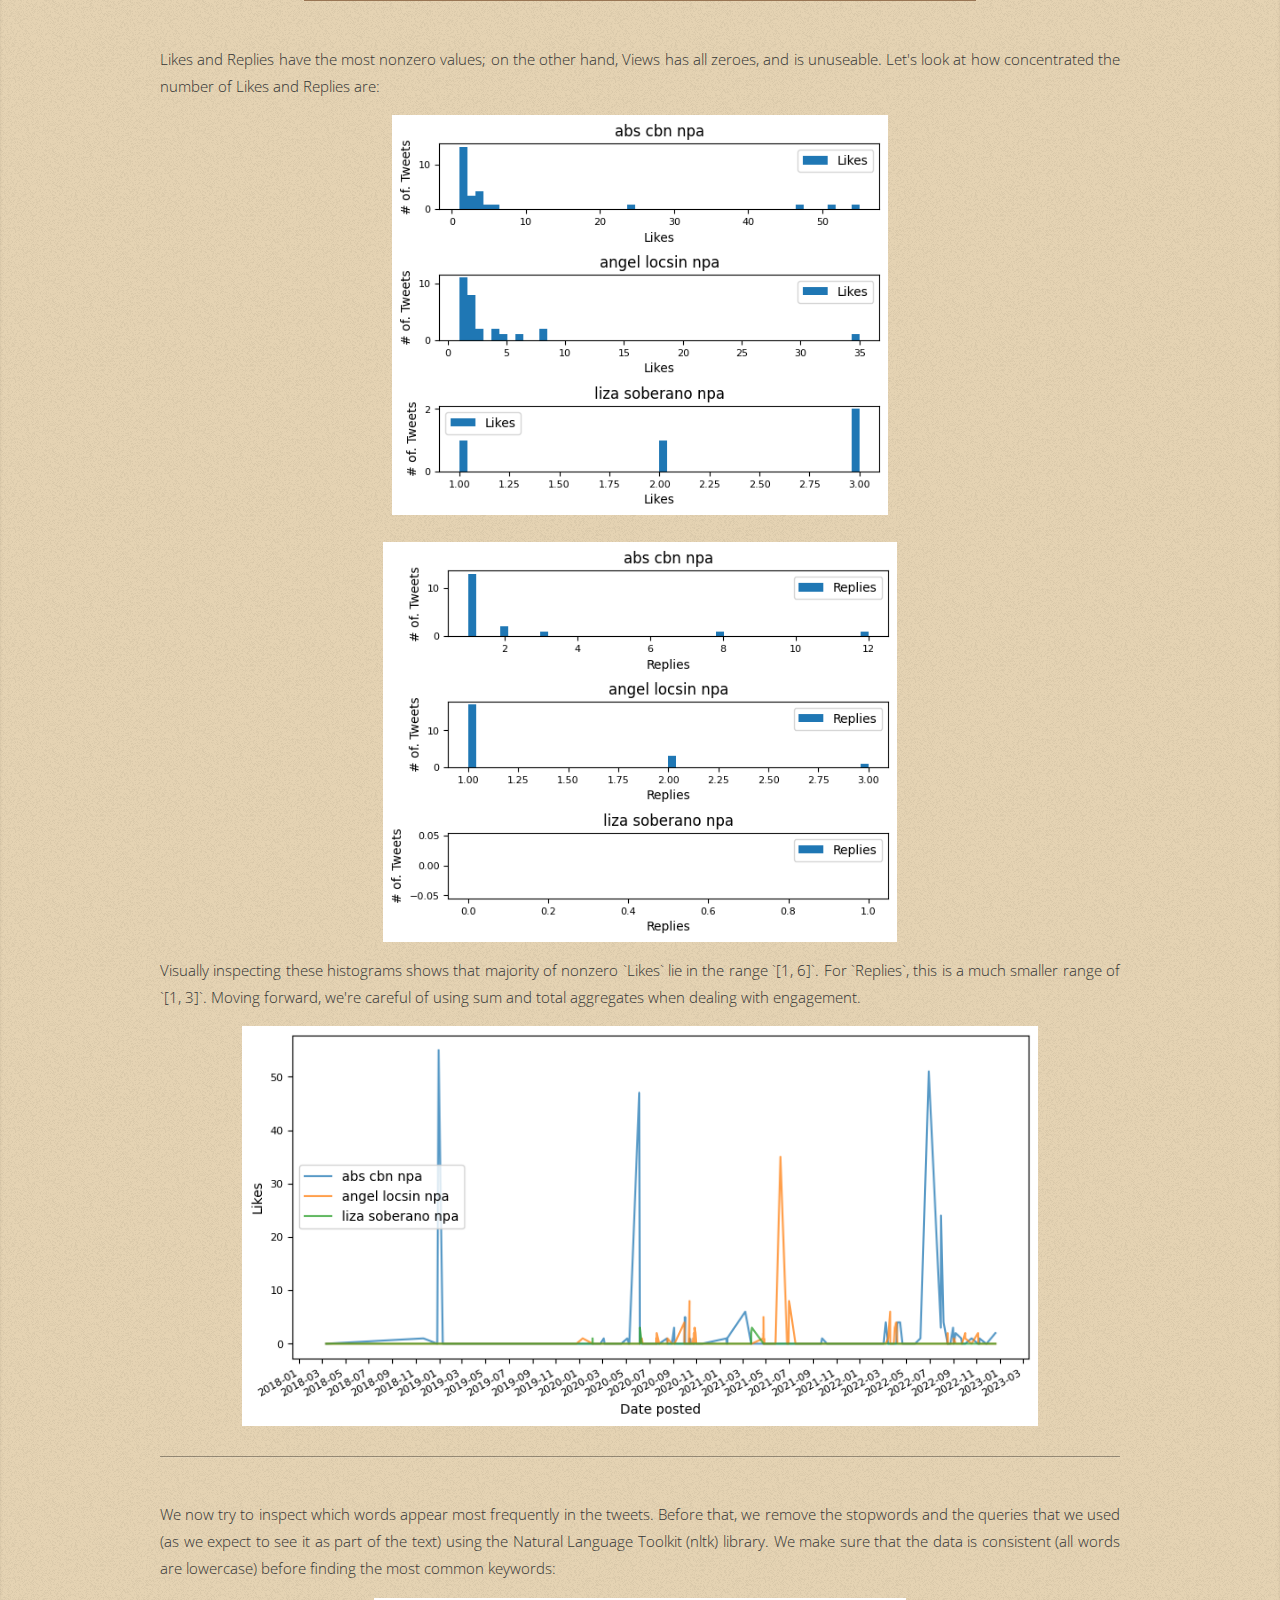
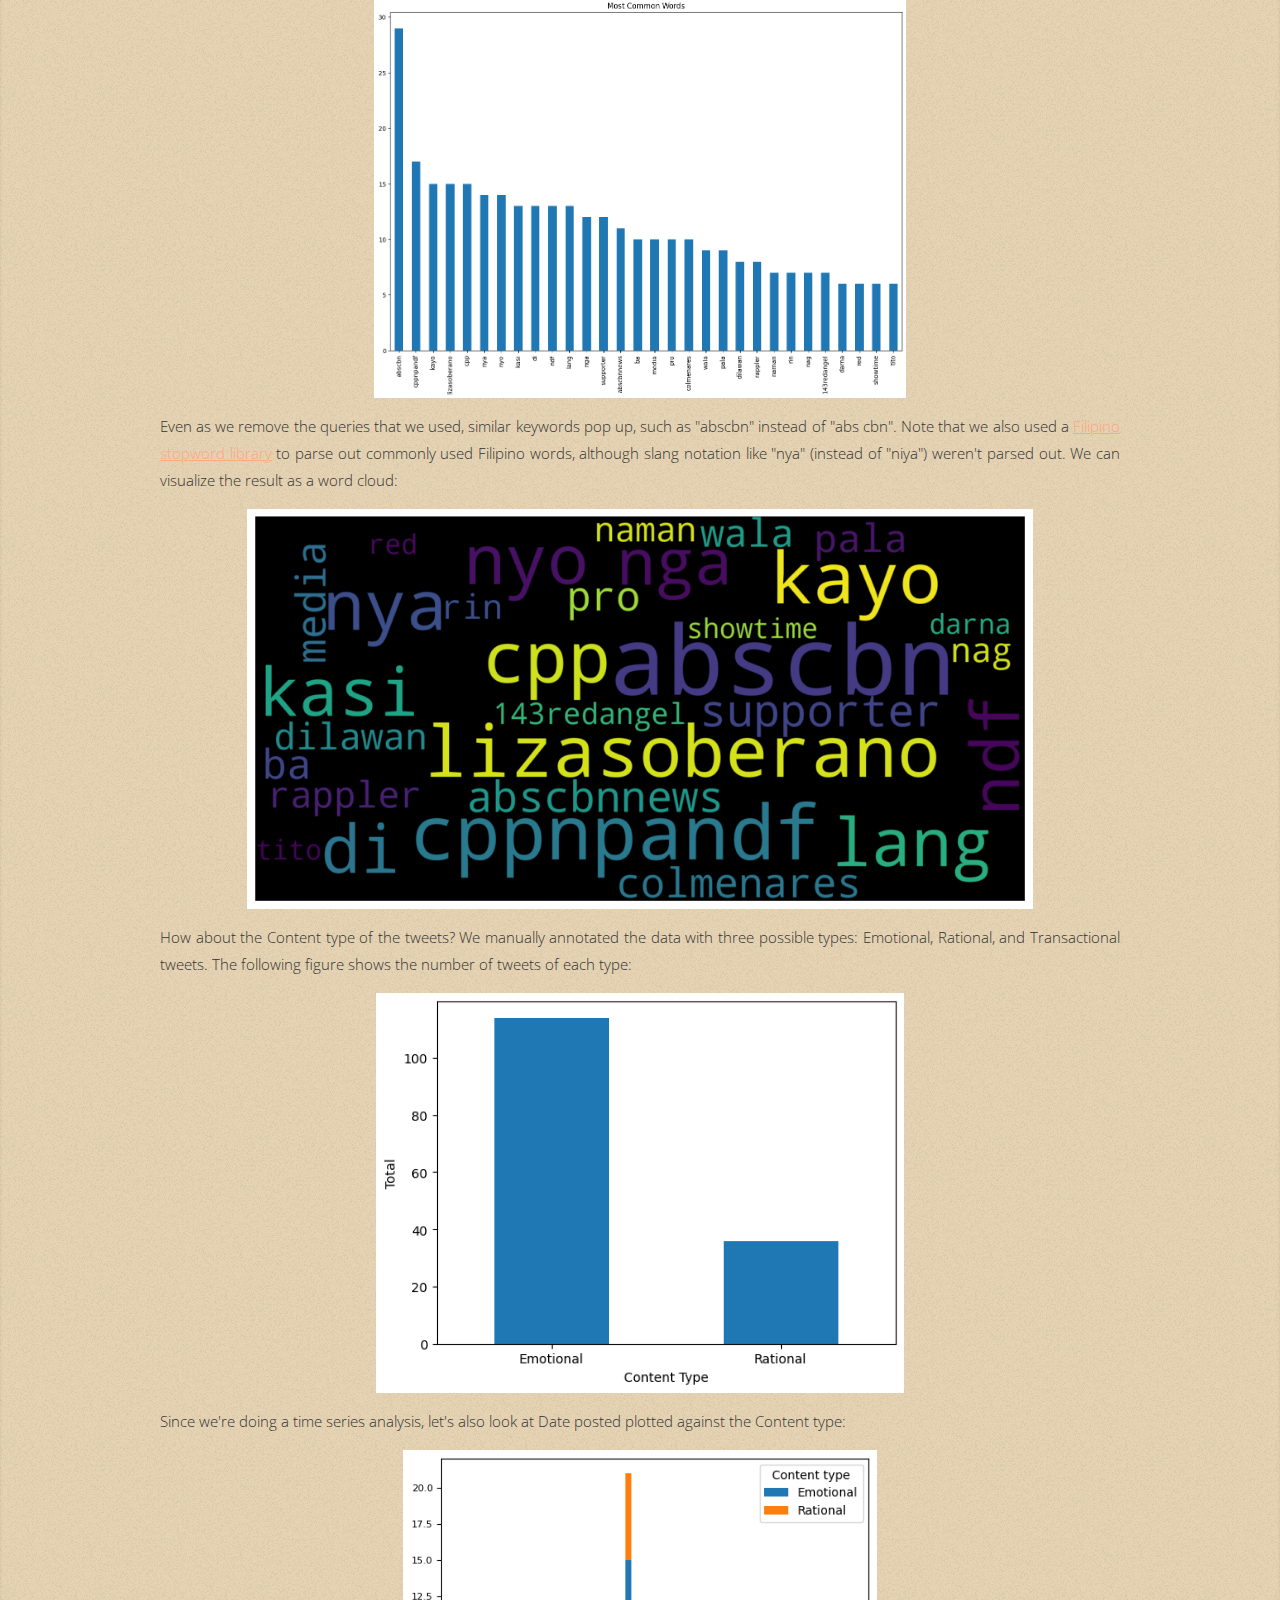
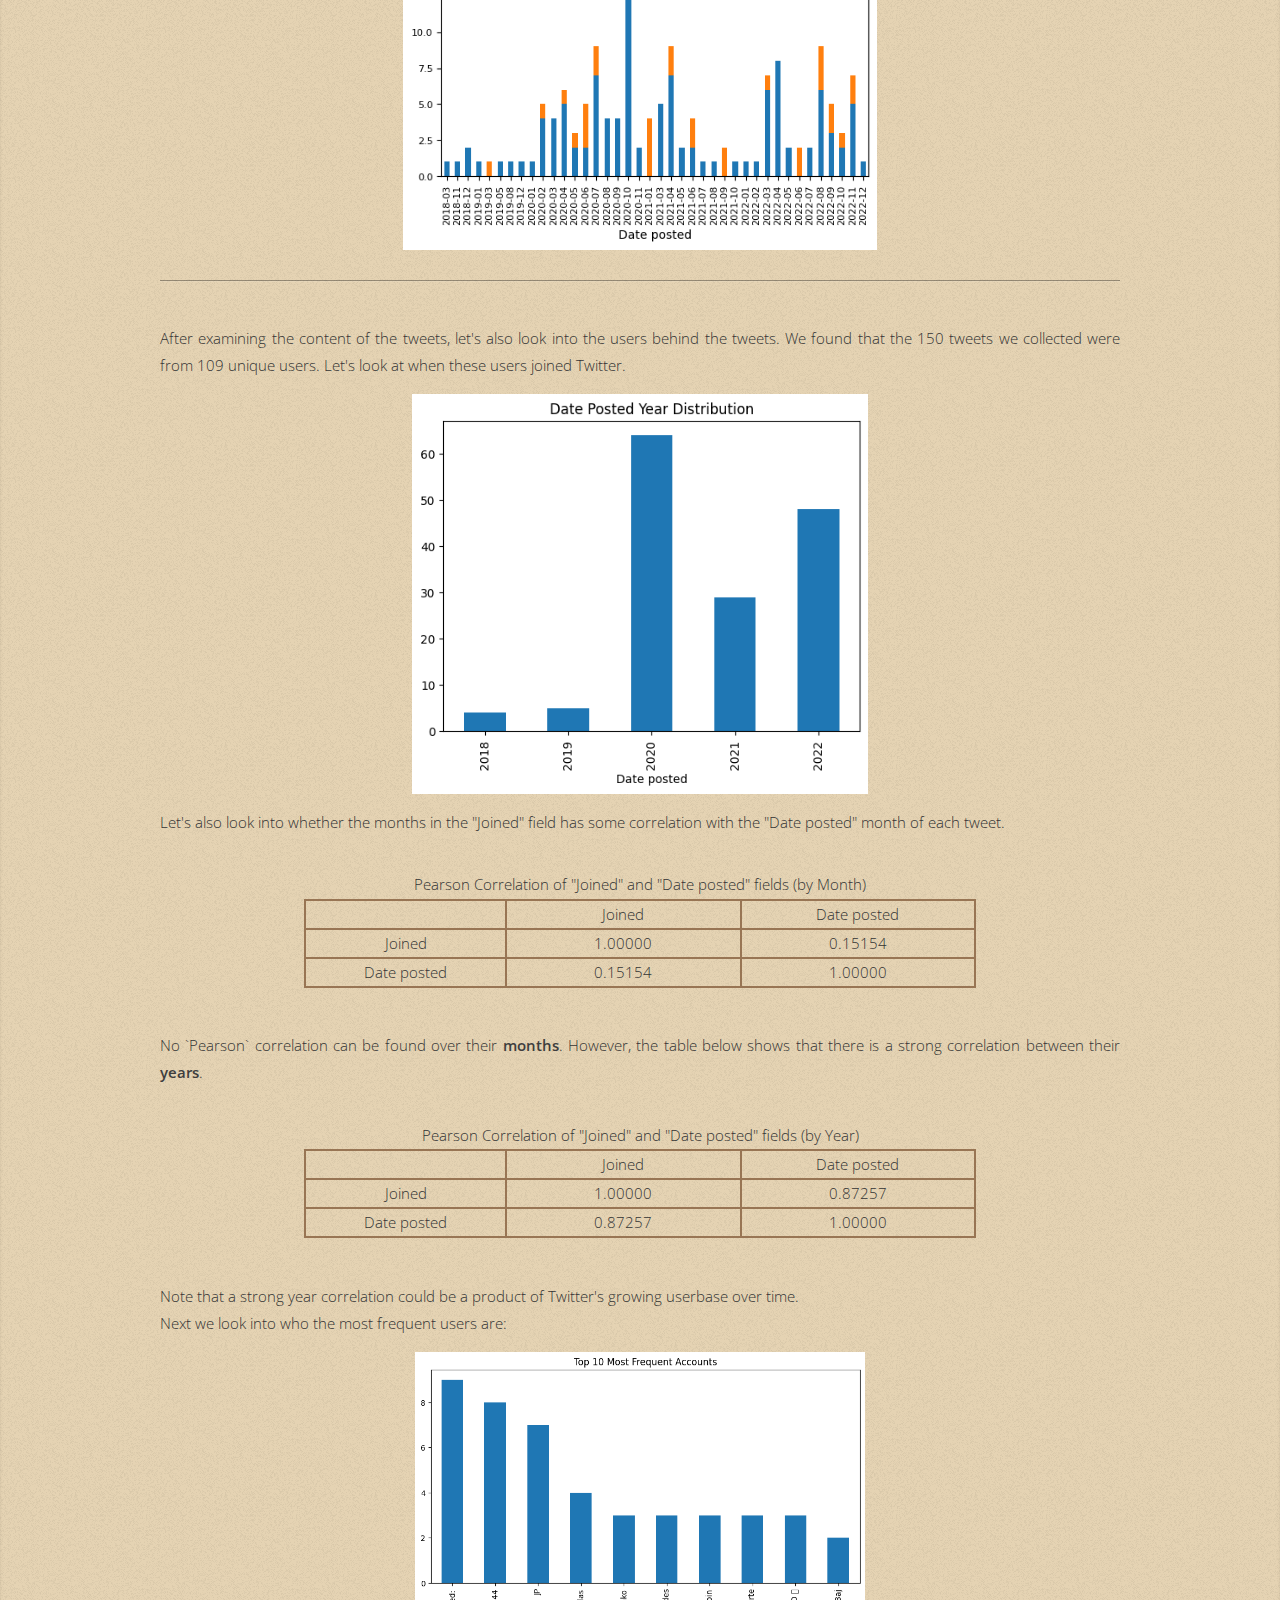
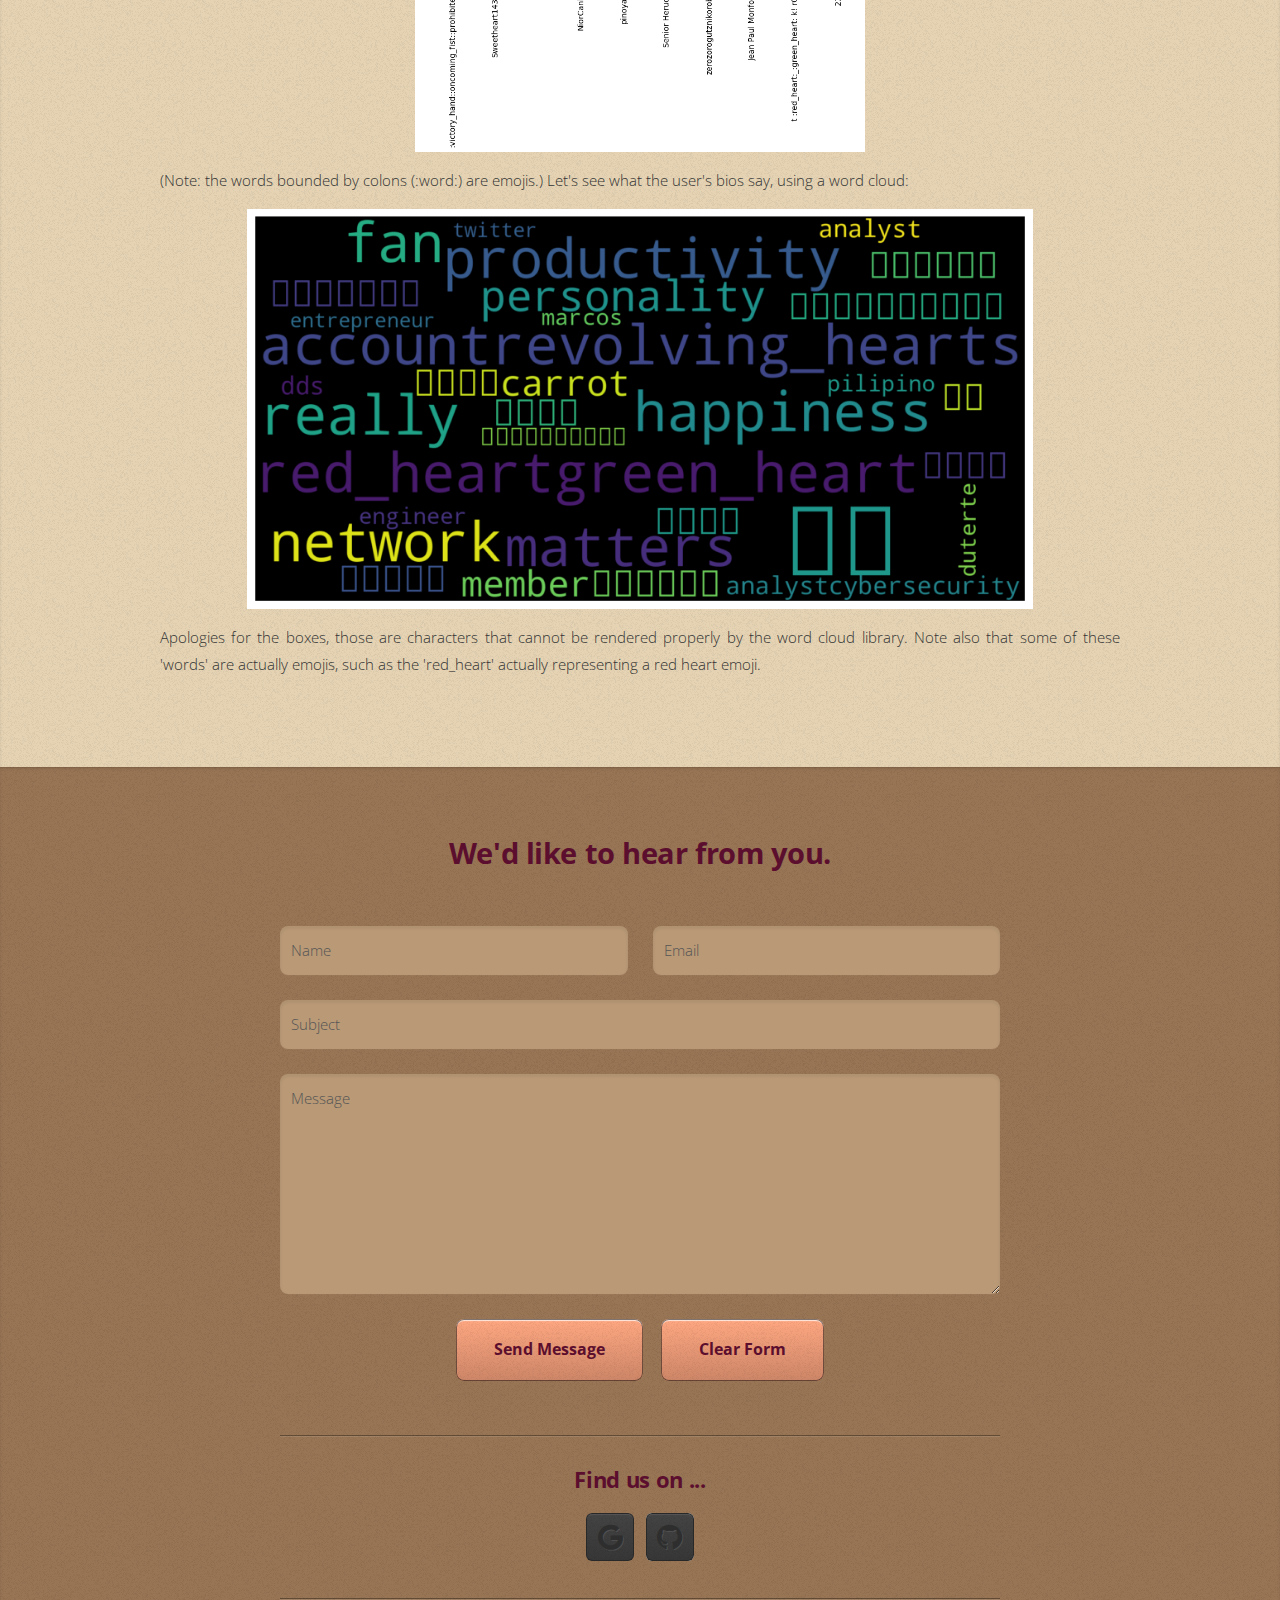
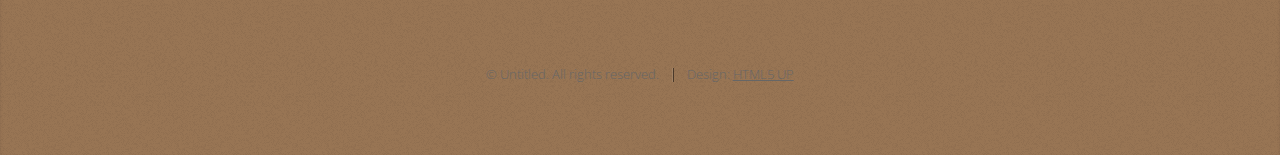
==== commit 72ab0d25: "Update data.html" ====
--- a/data.html
+++ b/data.html
@@ -34,7 +34,7 @@
 				
 				<div class="img-caption">
 					<p class="data-p" align="justify">
-						First, let's discuss the metadata of the collected tweets. The 150 collected tweets were from 109 unique accounts. We cleaned the datatypes of the tweets to be the correct type used in pandas. For example, we switched the "Joined" column to be of type datetime instead of type object. While cleaning the data, we found that all the "Joined" fields (referring to the user's join date on Twitter), the "Date posted" fields (referring to when the tweet was posted), and the "Timestamp" fields (referring to when the tweet data was collected) were all filled (in other words, there were no null values). This is of particular importance to our study as it is relevant to our hypothesis.</p>
+						First, let's discuss the metadata of the collected tweets. The 150 collected tweets were from 109 unique accounts. We cleaned the datatypes of the tweets to be the correct type used in pandas. For example, we switched the "Timestamp" and "Joined" column to be of type datetime instead of type object. While cleaning the data, we found that all the "Joined" fields (referring to the user's join date on Twitter), the "Date posted" fields (referring to when the tweet was posted), and the "Timestamp" fields (referring to when the tweet data was collected) were all filled (in other words, there were no null values). This is of particular importance to our study as it is relevant to our hypothesis.</p>
 				</div>
 				
 				<div class="img-caption">
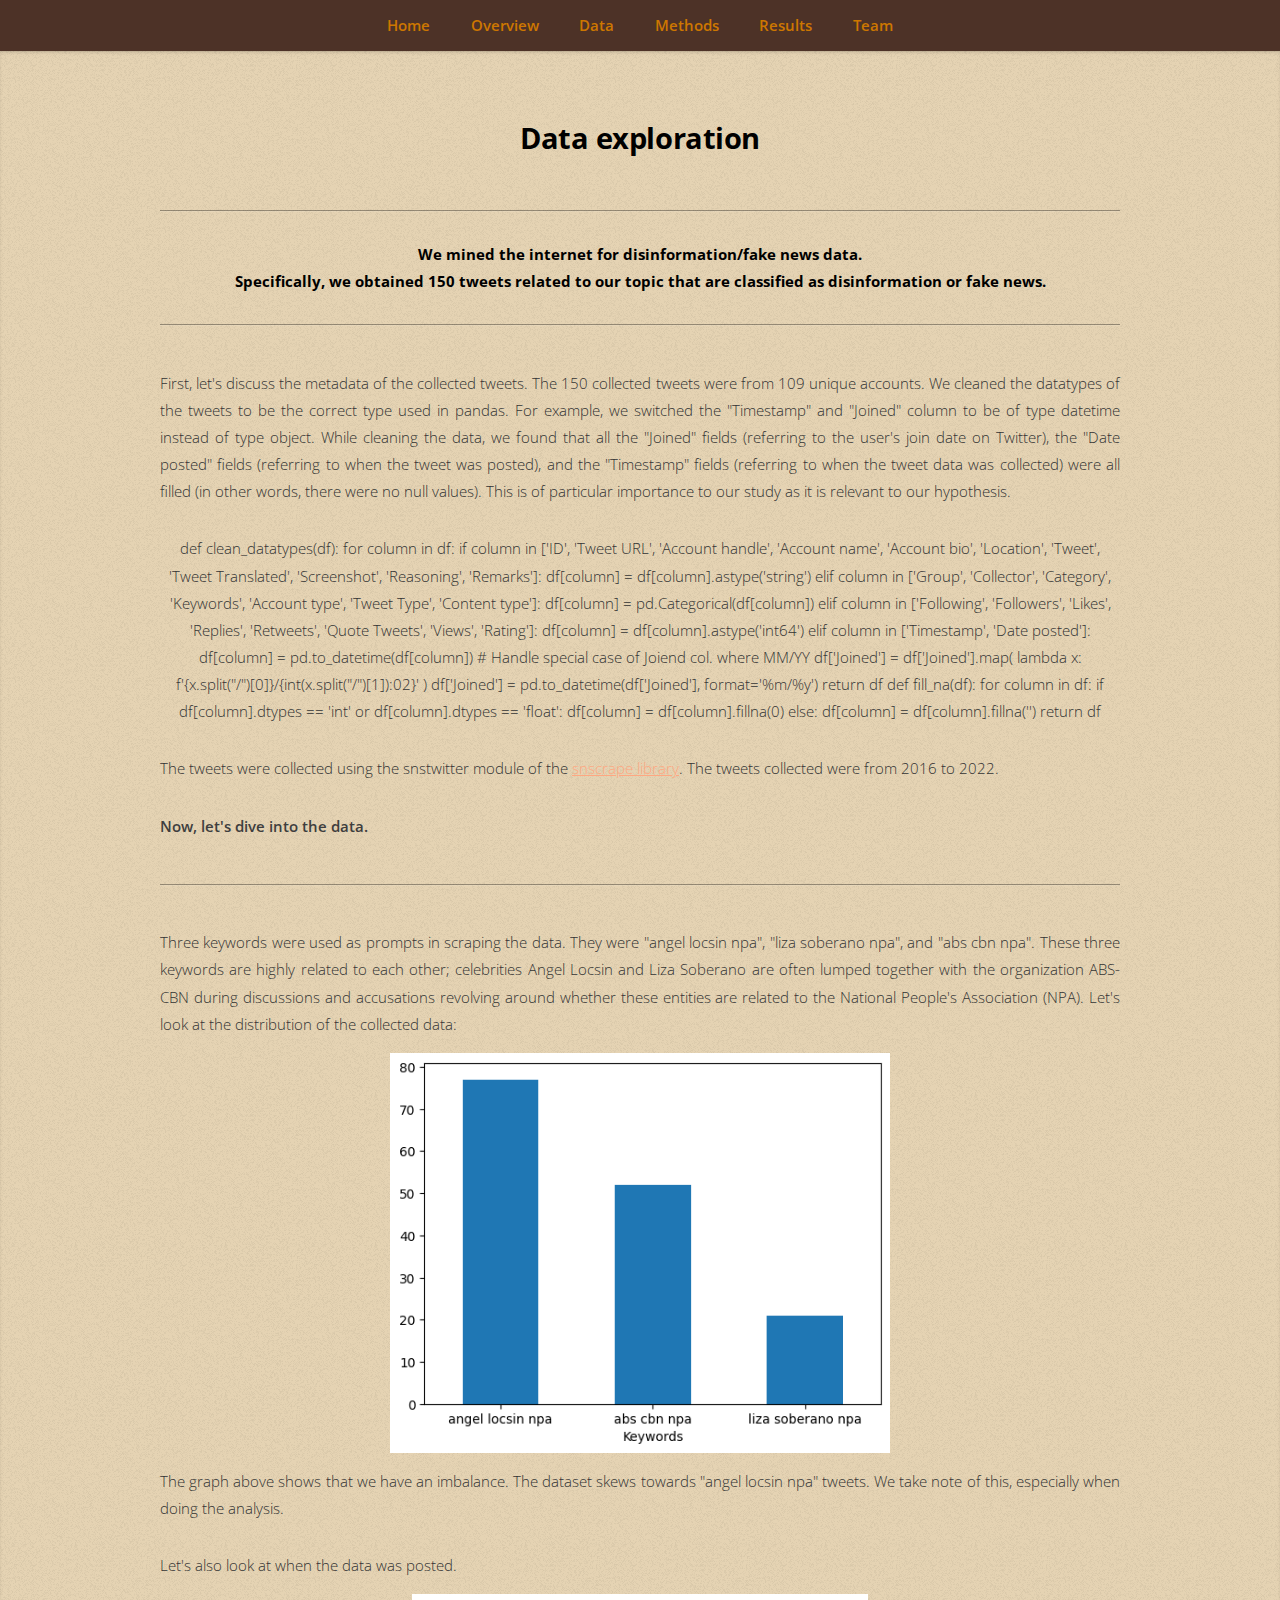
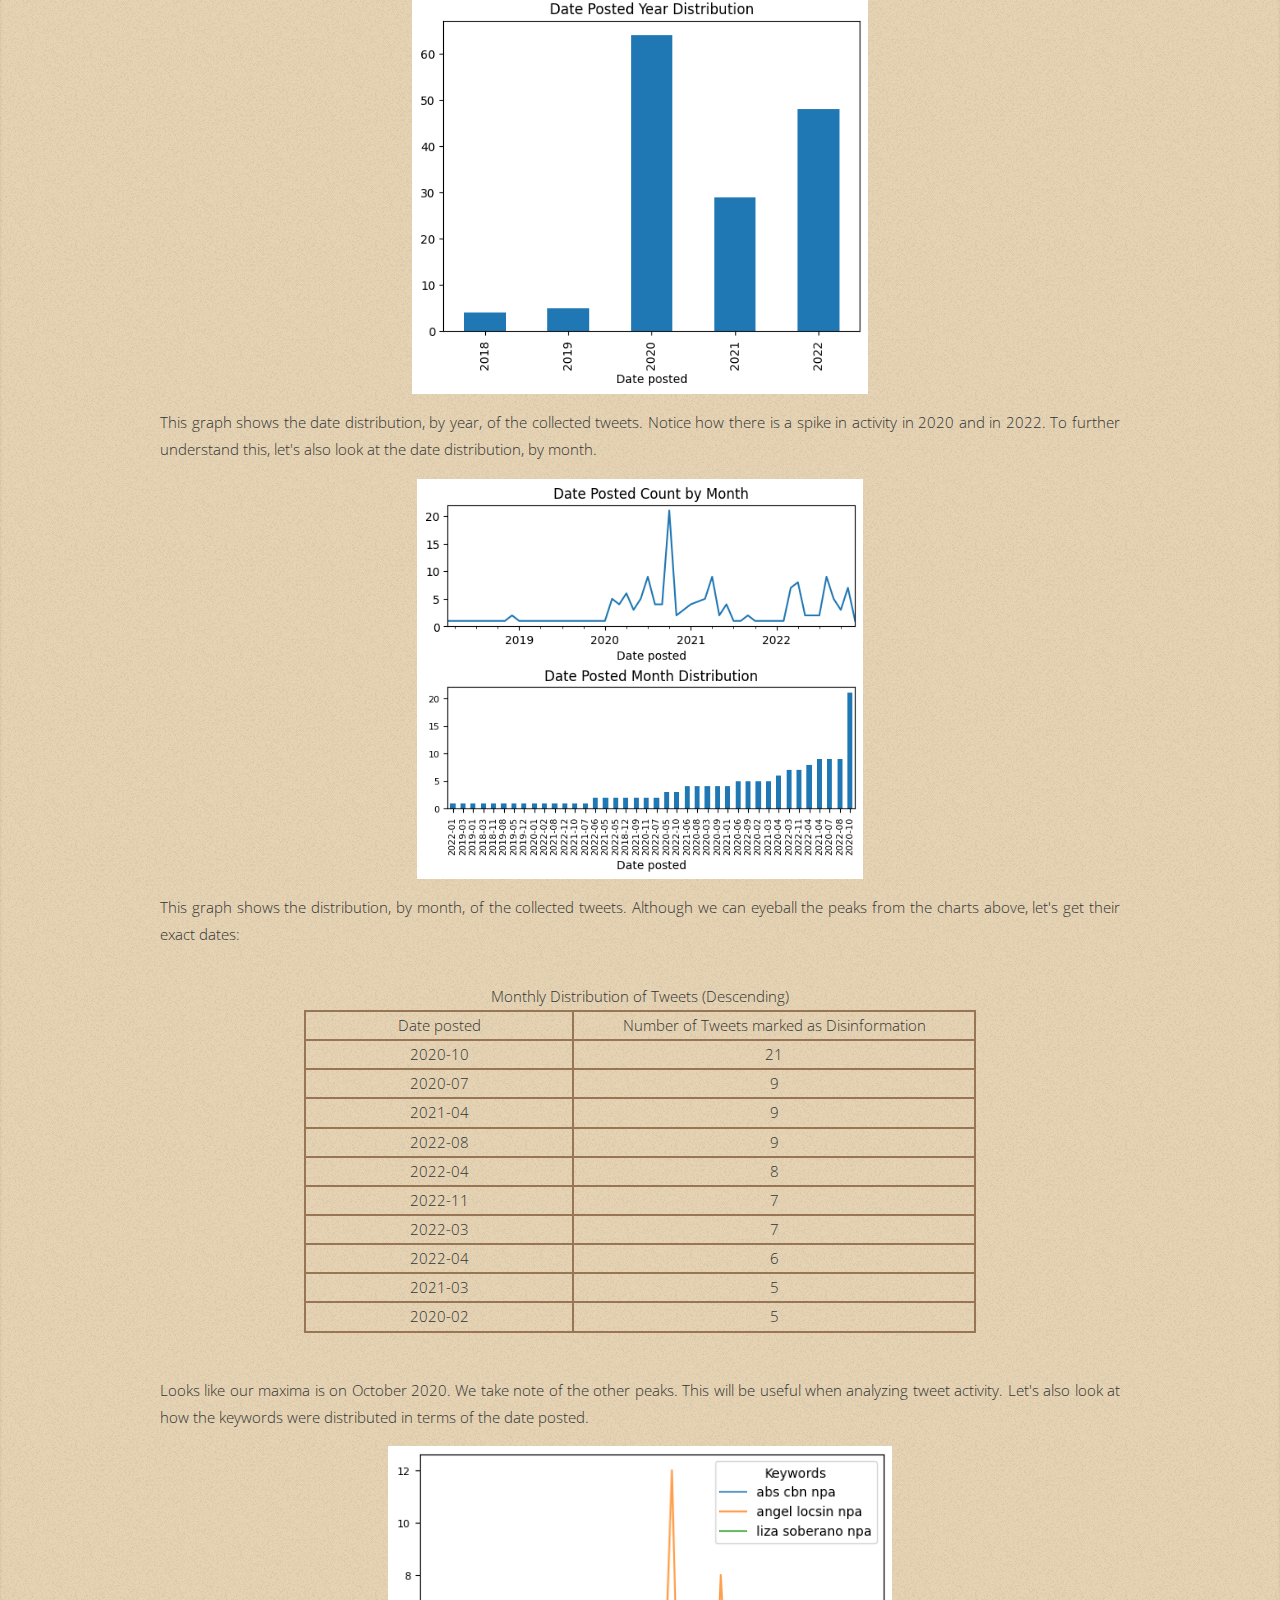
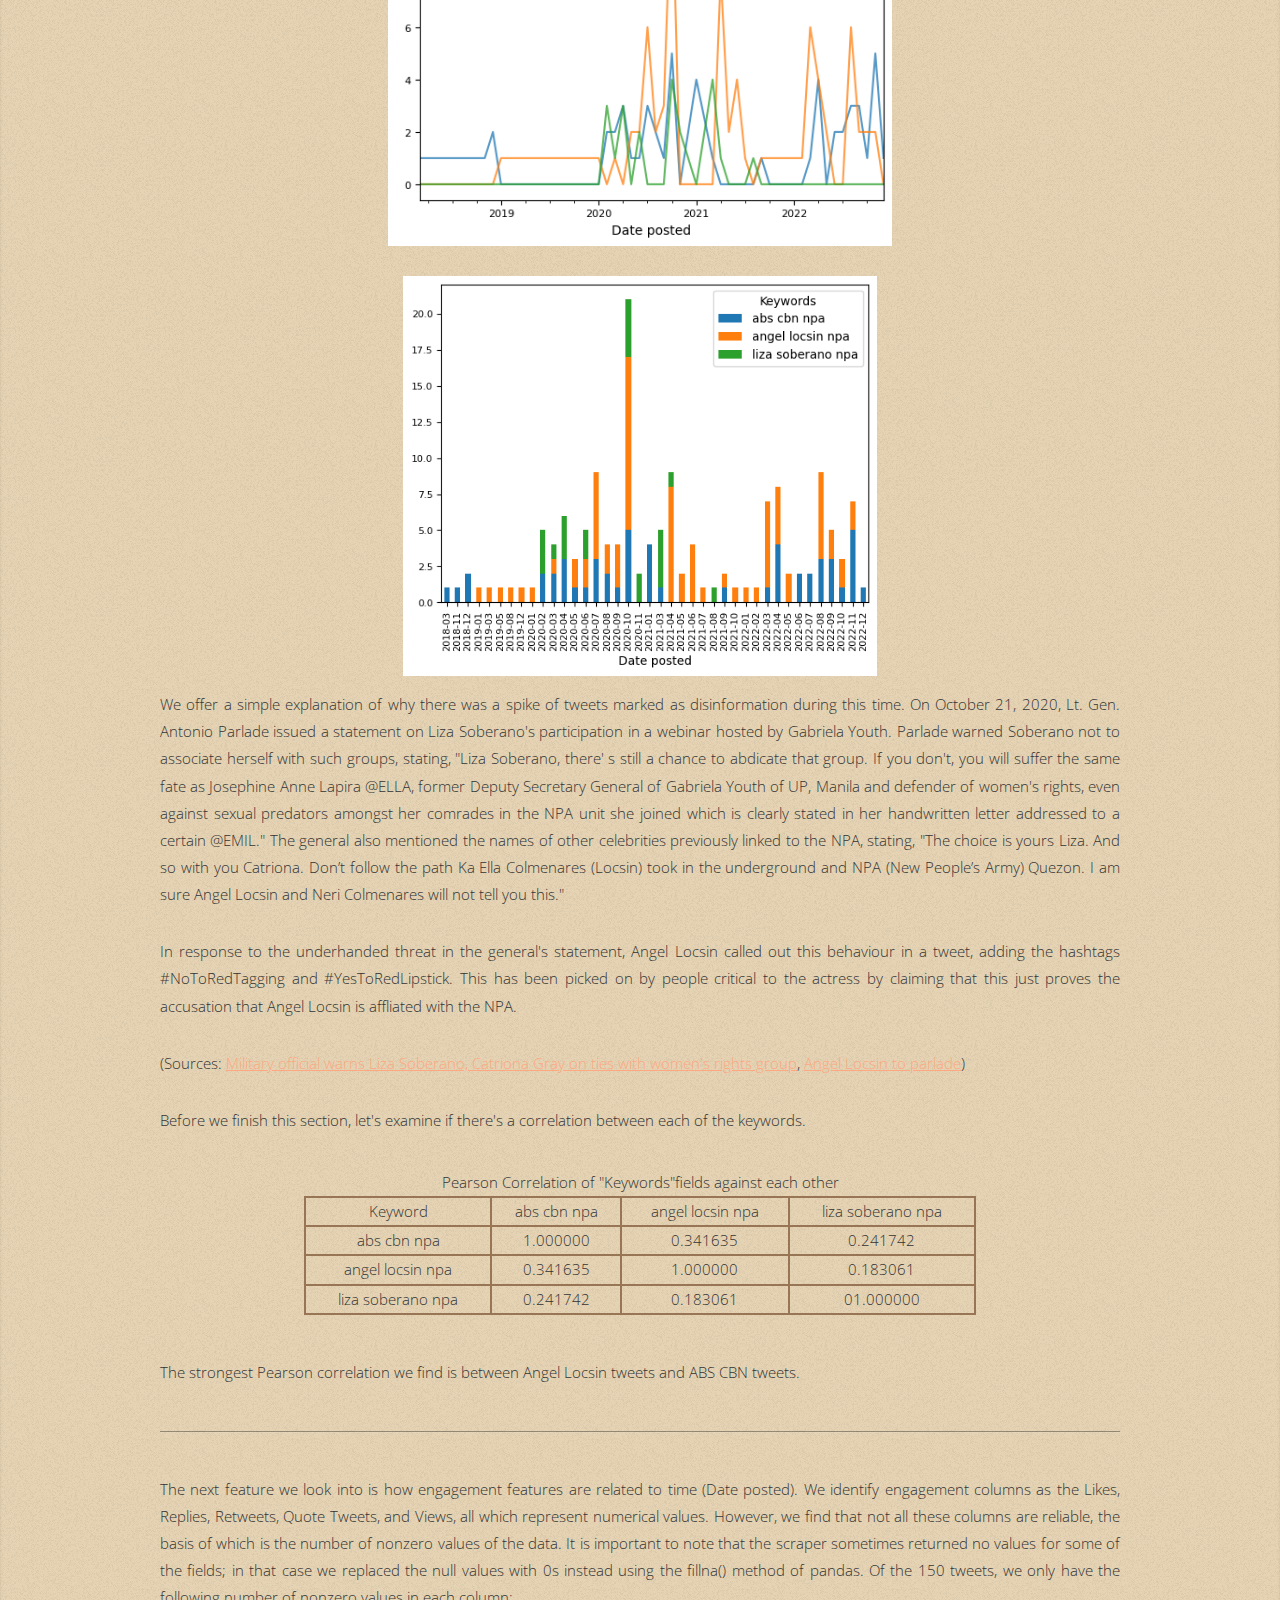
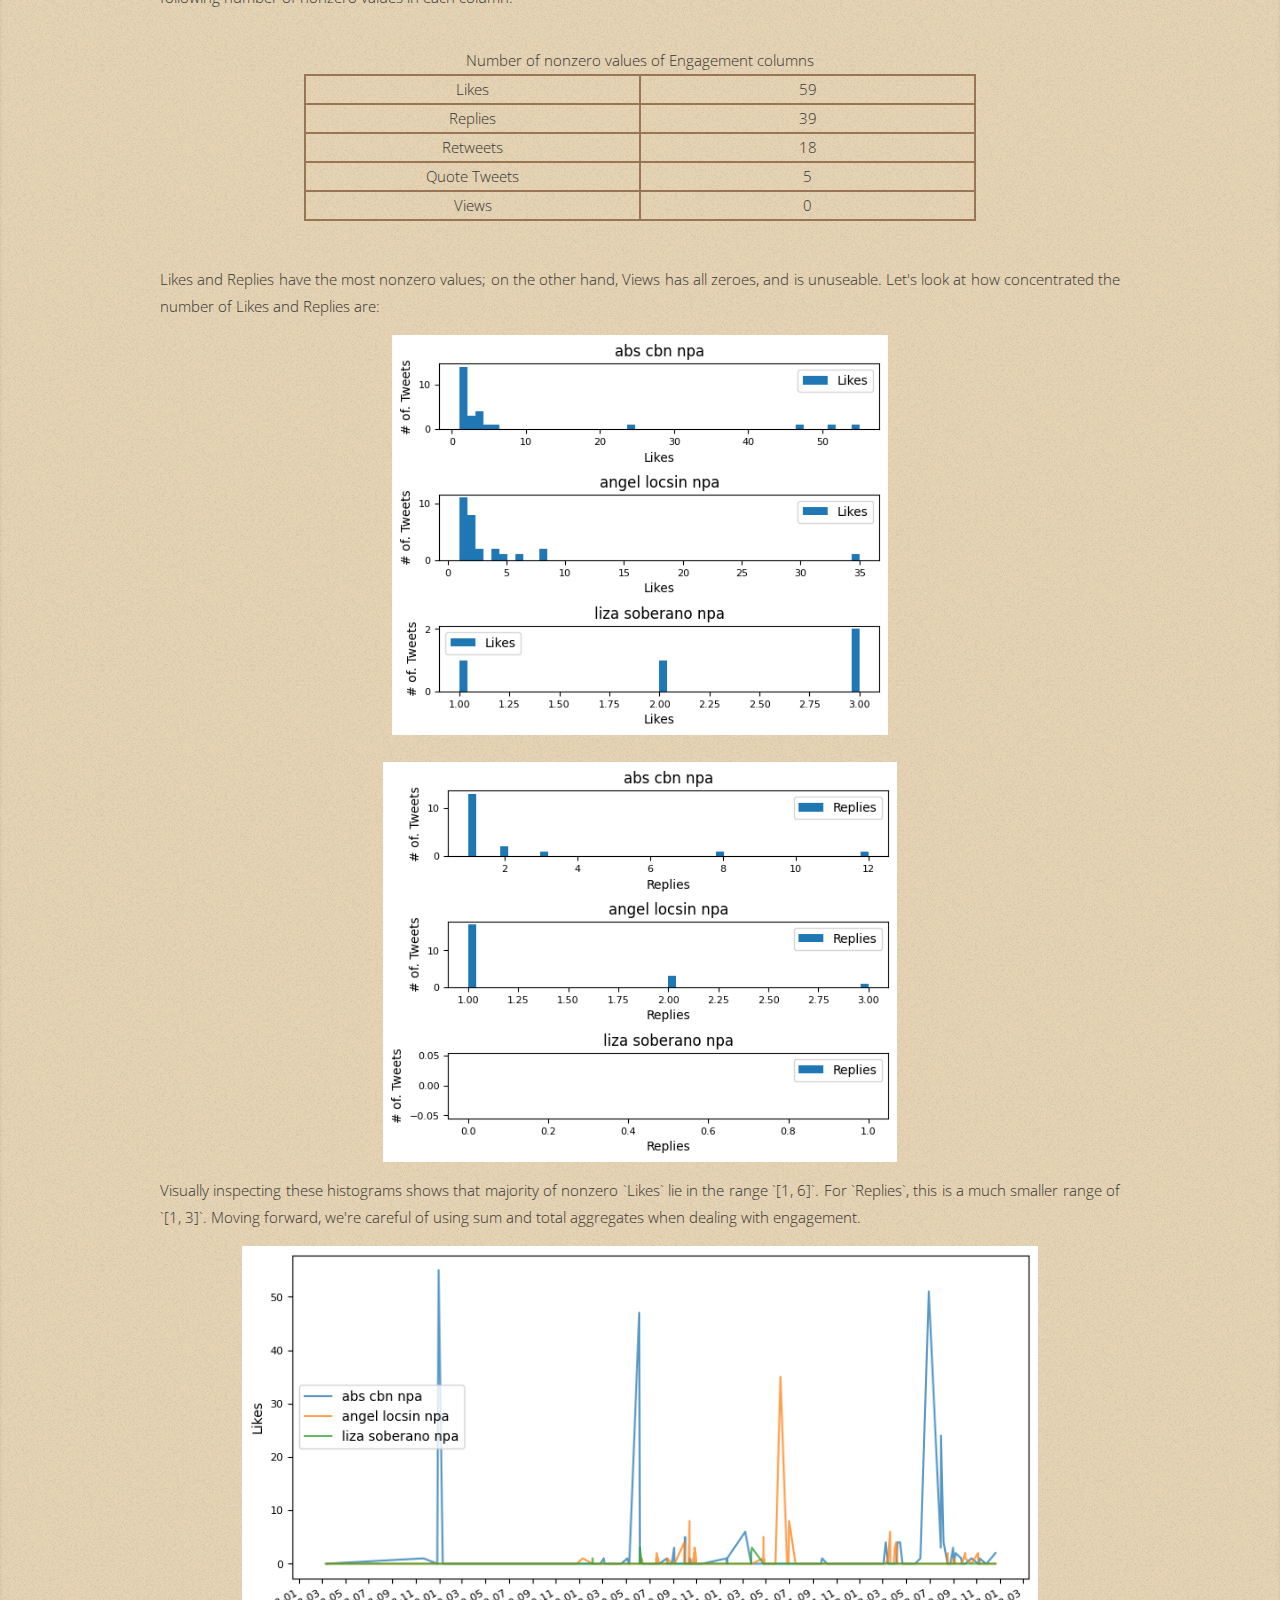
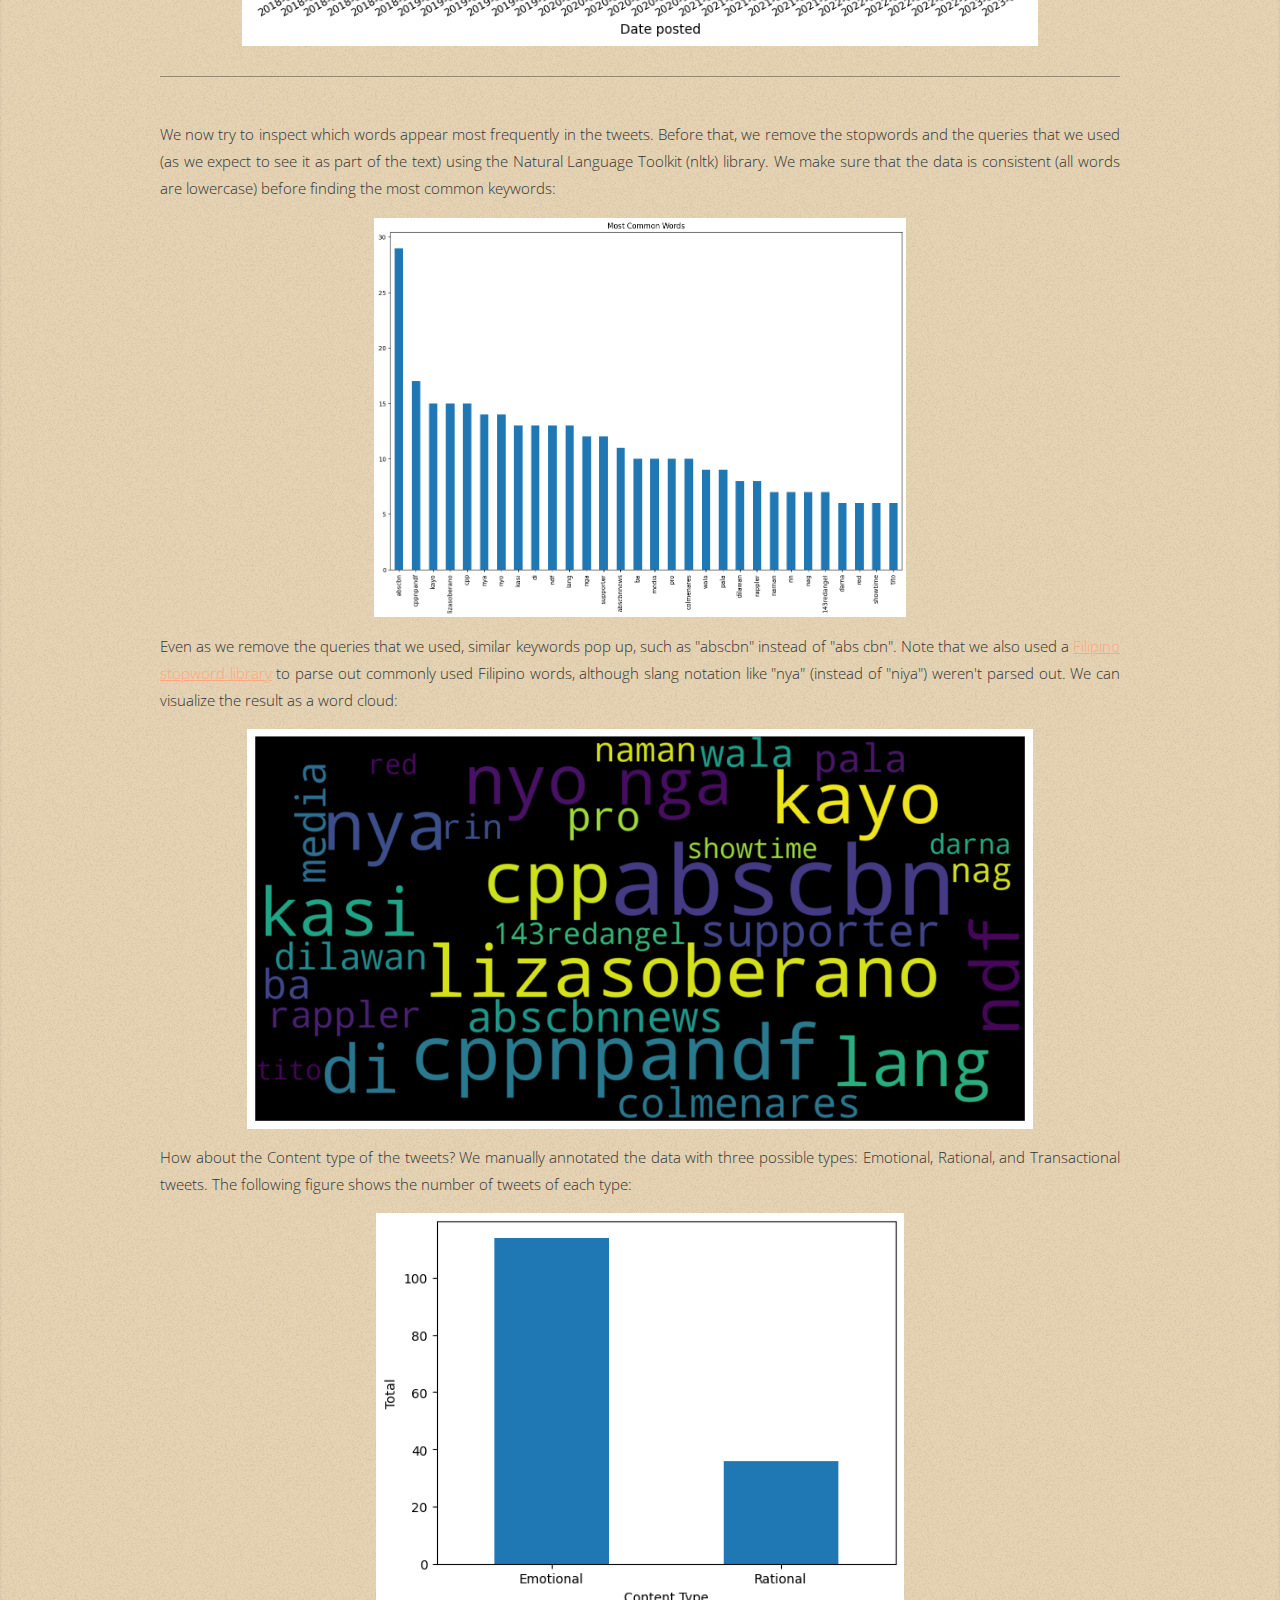
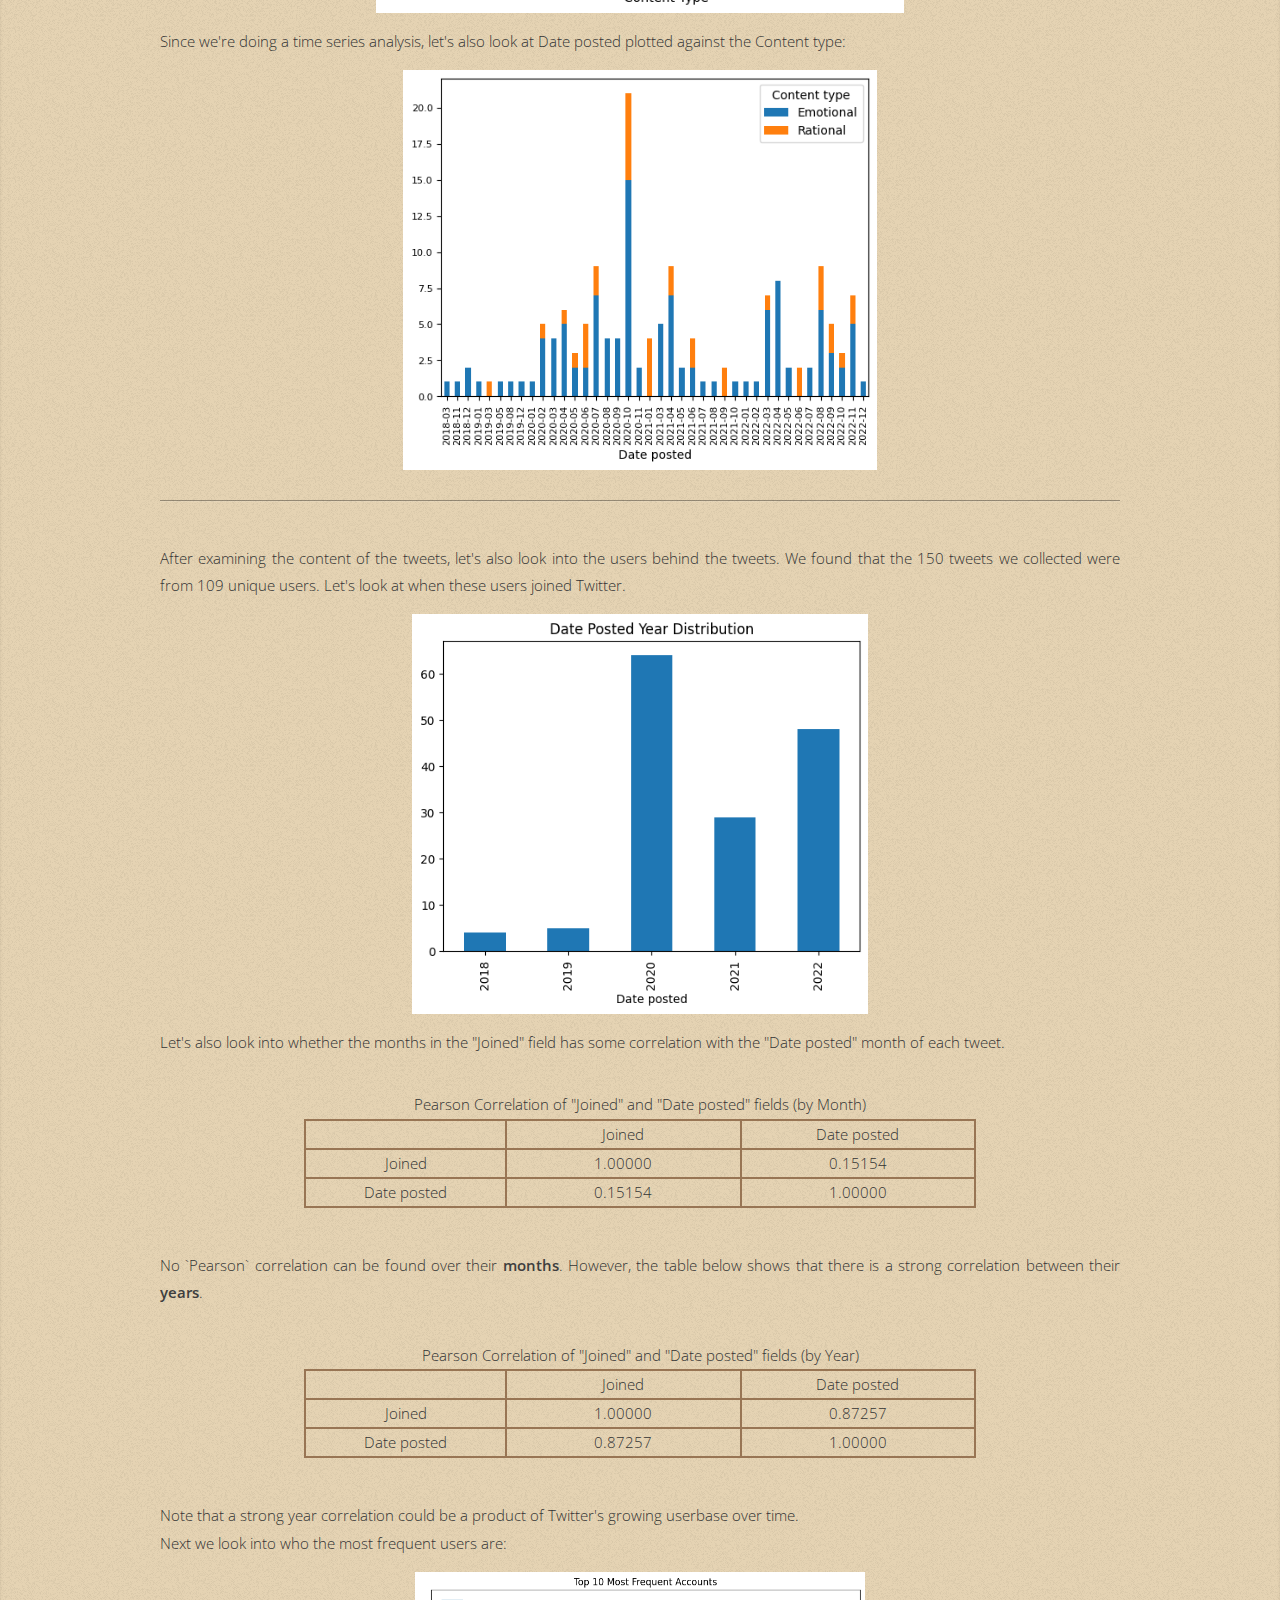
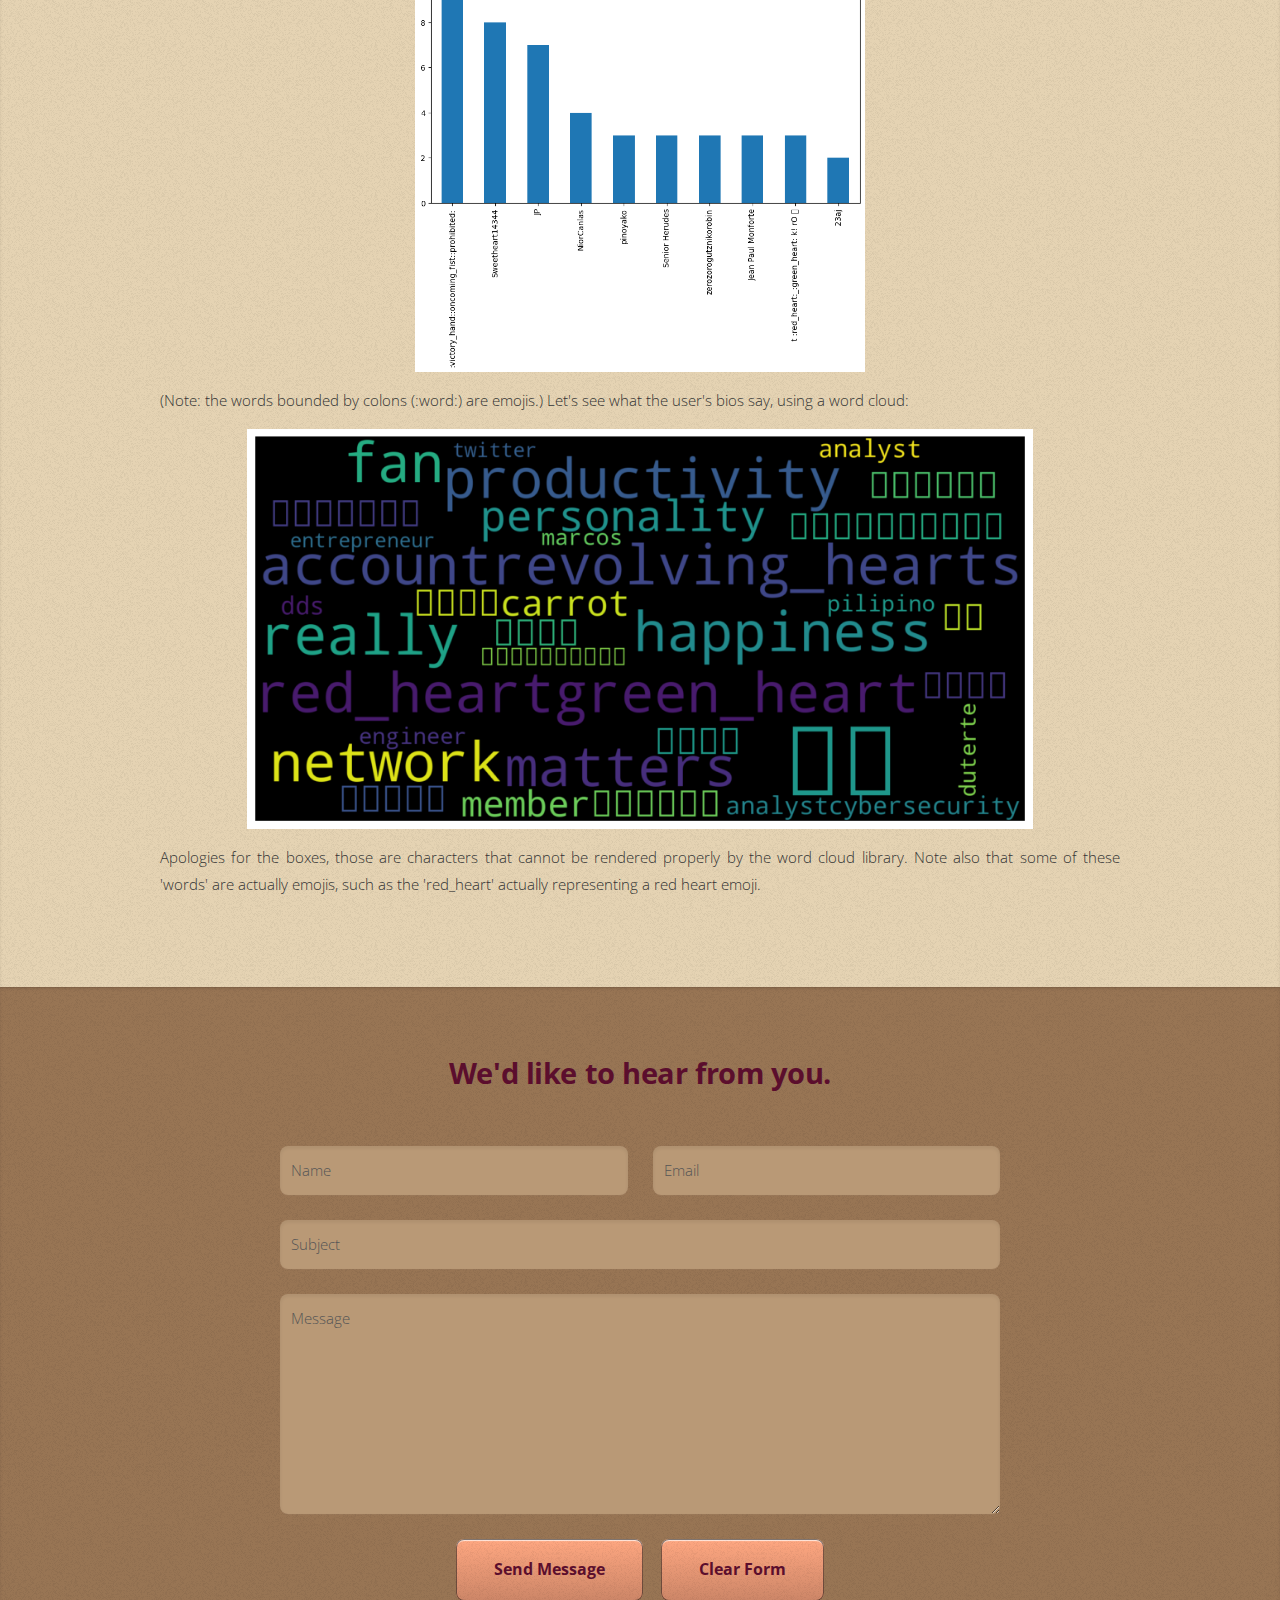
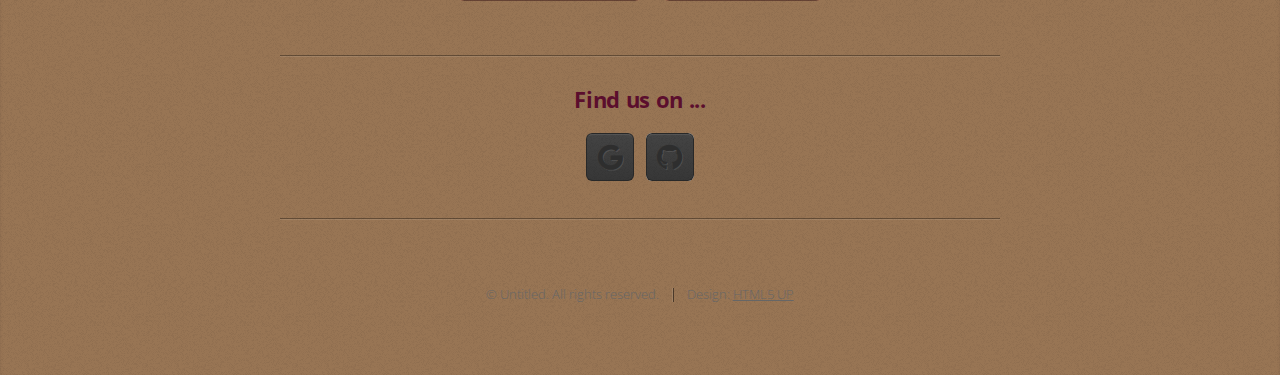
==== commit 50274819: "Update data.html" ====
--- a/data.html
+++ b/data.html
@@ -38,6 +38,37 @@
 				</div>
 				
 				<div class="img-caption">
+					<code>
+def clean_datatypes(df):
+    for column in df:
+        if column in ['ID', 'Tweet URL', 'Account handle', 'Account name', 'Account bio', 'Location', 'Tweet', 'Tweet Translated', 'Screenshot', 'Reasoning', 'Remarks']:
+            df[column] = df[column].astype('string')
+        elif column in ['Group', 'Collector', 'Category', 'Keywords', 'Account type', 'Tweet Type', 'Content type']:
+            df[column] = pd.Categorical(df[column])
+        elif column in ['Following', 'Followers', 'Likes', 'Replies', 'Retweets', 'Quote Tweets', 'Views', 'Rating']:
+            df[column] = df[column].astype('int64')
+        elif column in ['Timestamp', 'Date posted']:
+            df[column] = pd.to_datetime(df[column])
+
+    # Handle special case of Joiend col. where MM/YY
+    df['Joined'] = df['Joined'].map(
+        lambda x: f'{x.split("/")[0]}/{int(x.split("/")[1]):02}'
+    )
+    df['Joined'] = pd.to_datetime(df['Joined'], format='%m/%y')
+
+    return df
+
+def fill_na(df):
+    for column in df:
+        if df[column].dtypes == 'int' or df[column].dtypes == 'float':
+            df[column] = df[column].fillna(0)
+        else:
+            df[column] = df[column].fillna('')
+    return df
+					</code>
+				</div>
+				
+				<div class="img-caption">
 					<p class="data-p" align="justify">
 						The tweets were collected using the snstwitter module of the <a href="https://github.com/JustAnotherArchivist/snscrape">snscrape library</a>. The tweets collected were from 2016 to 2022.</p>
 				</div>
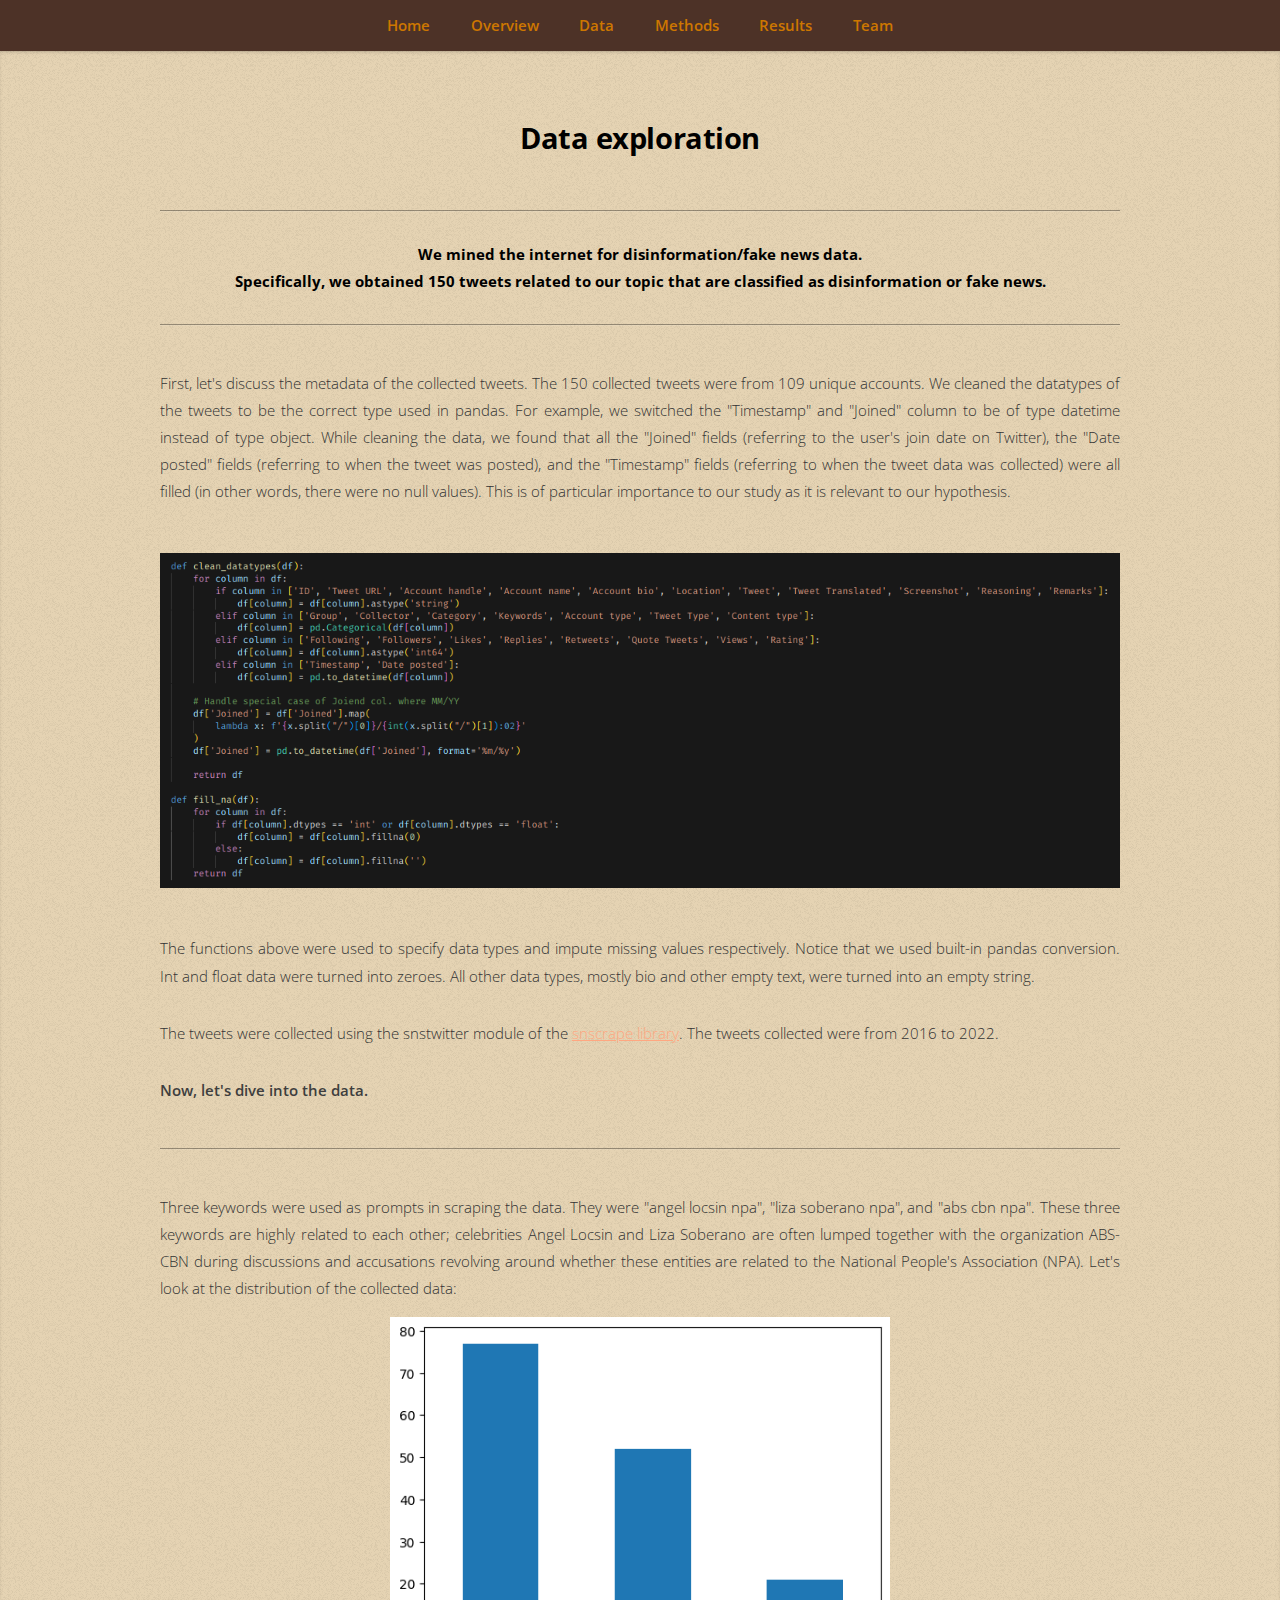
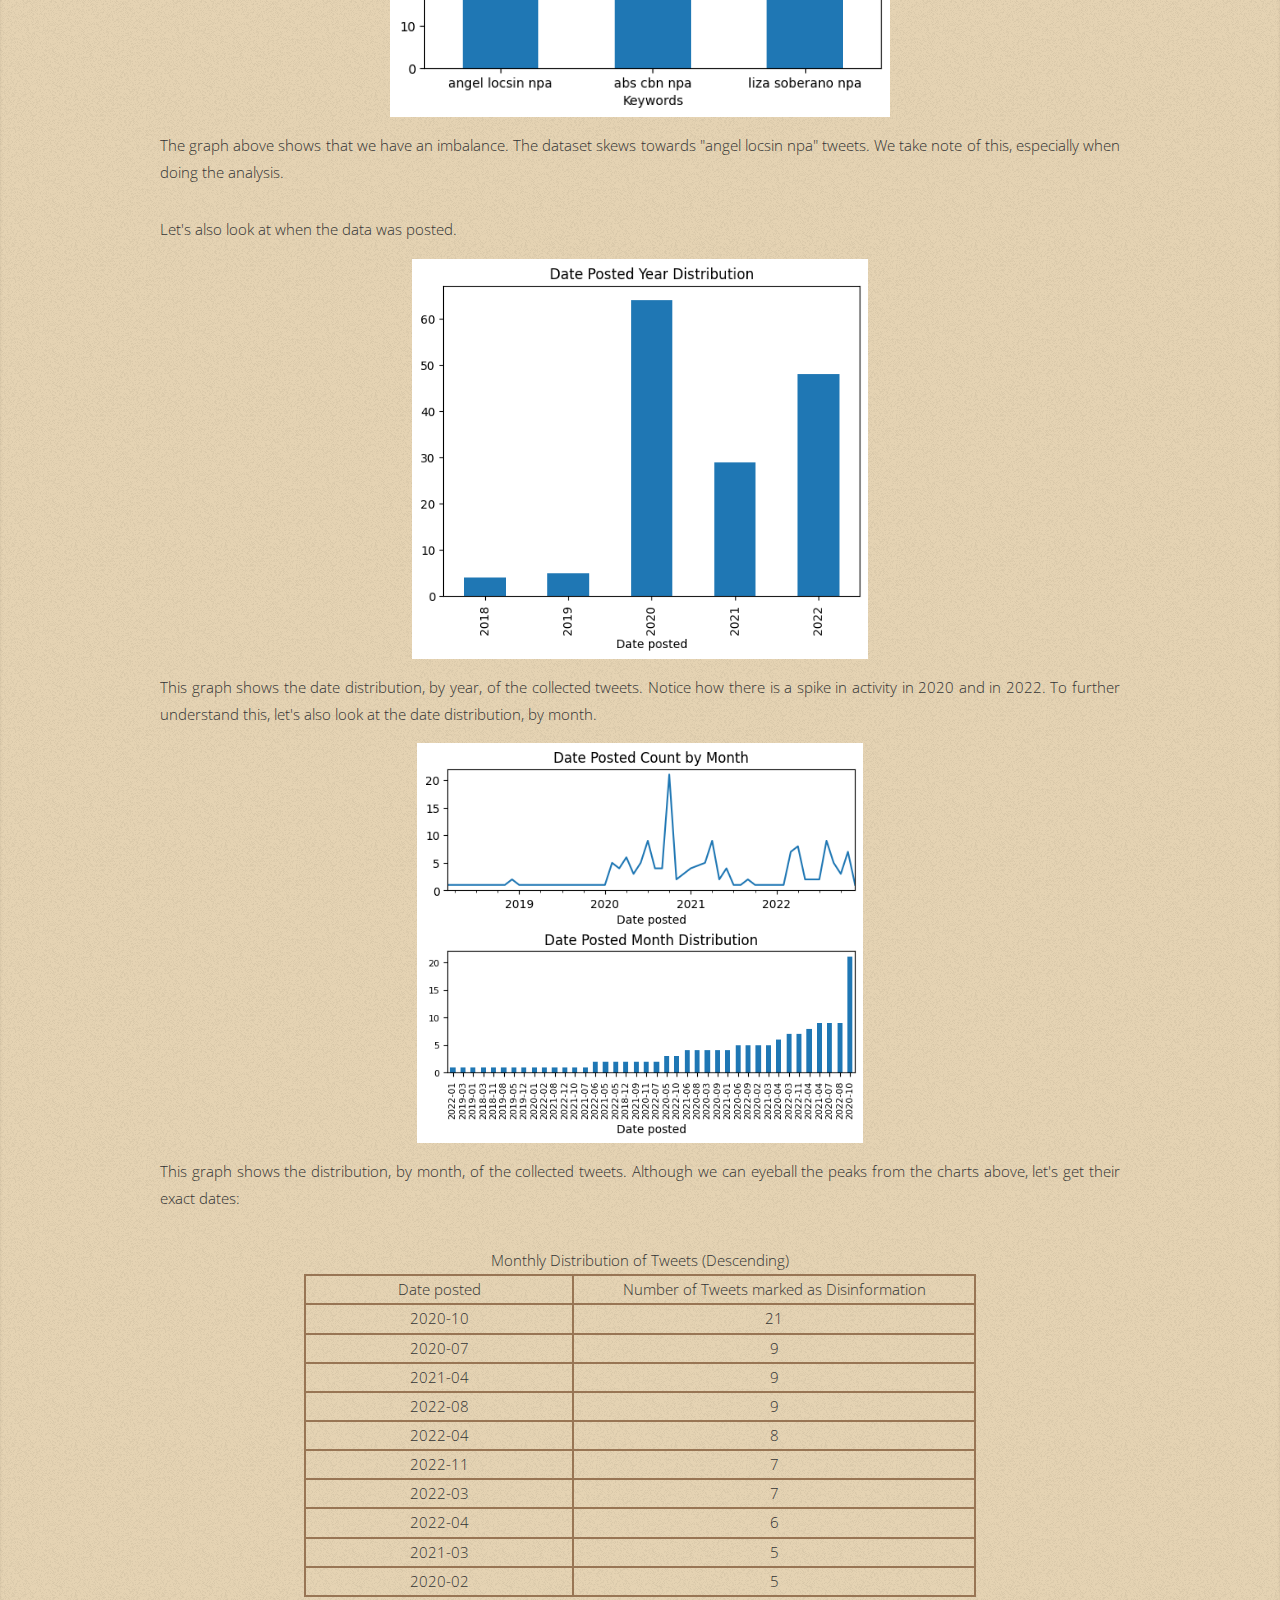
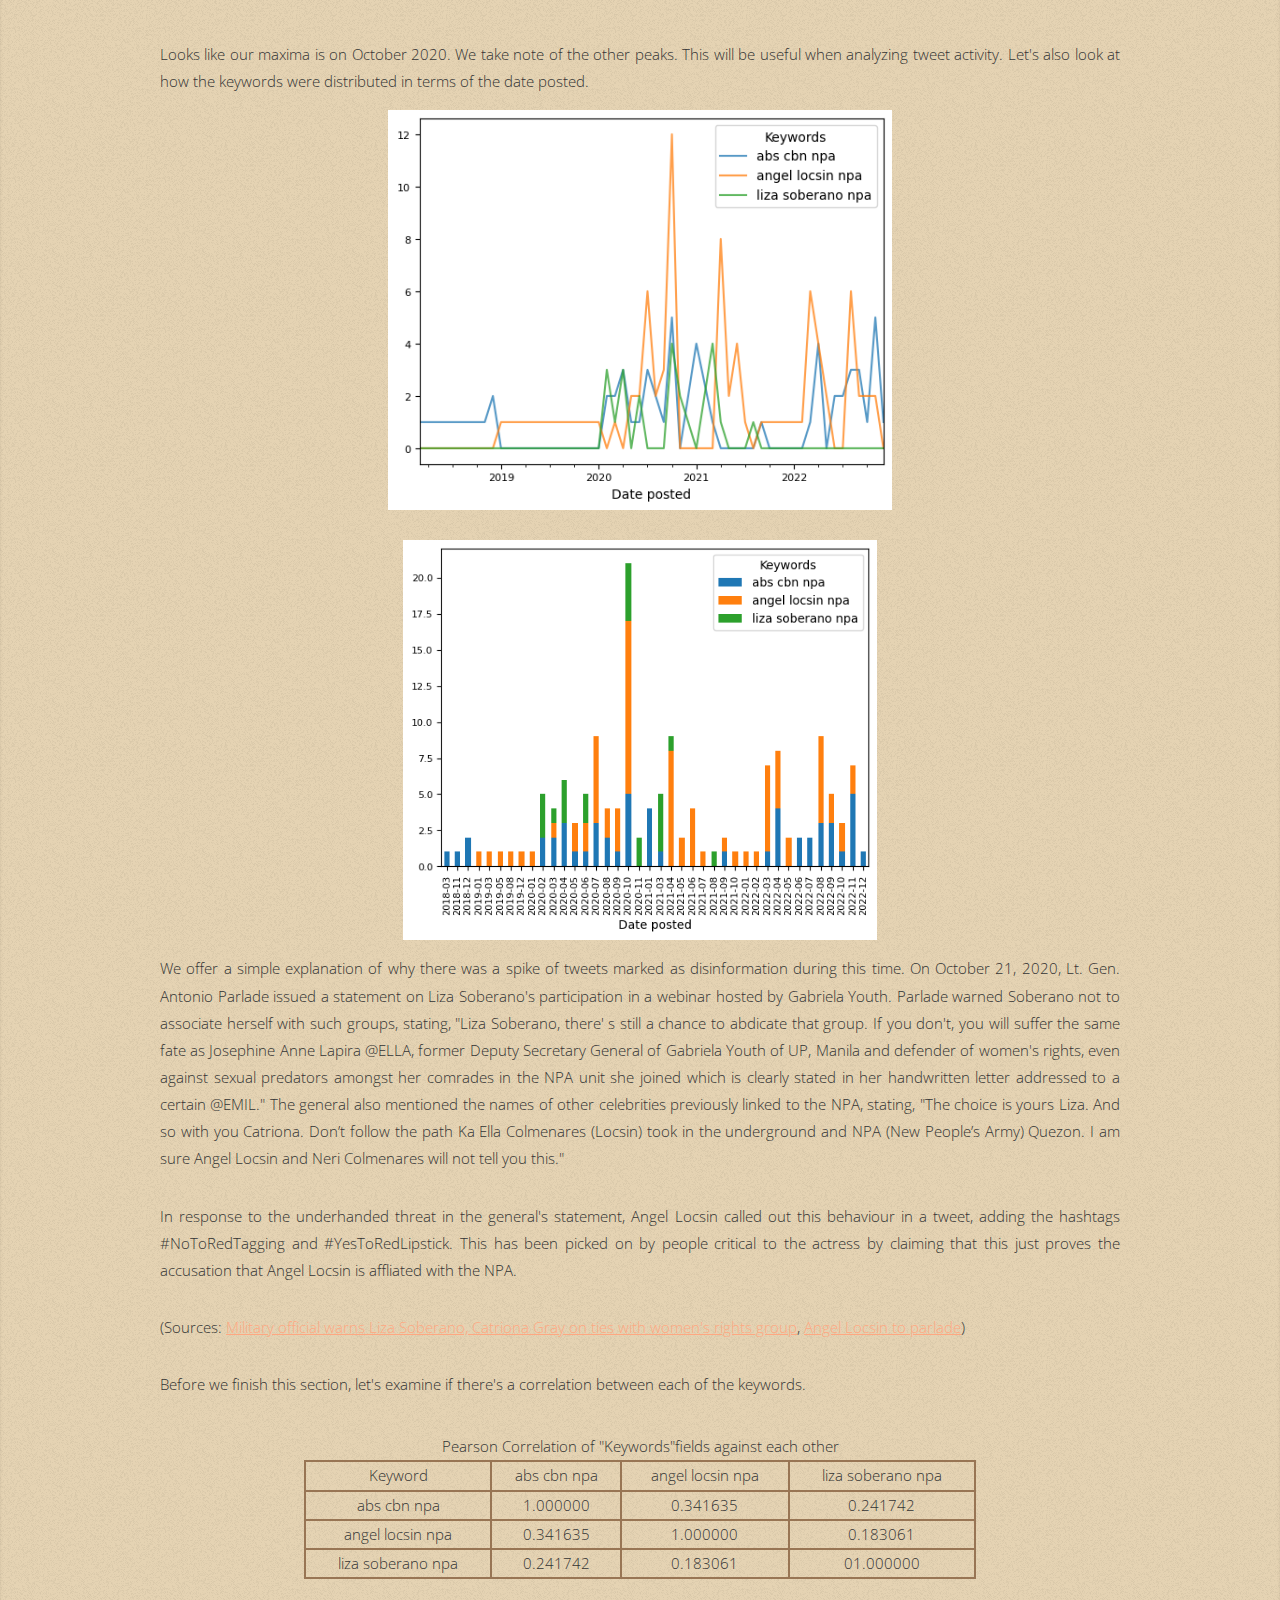
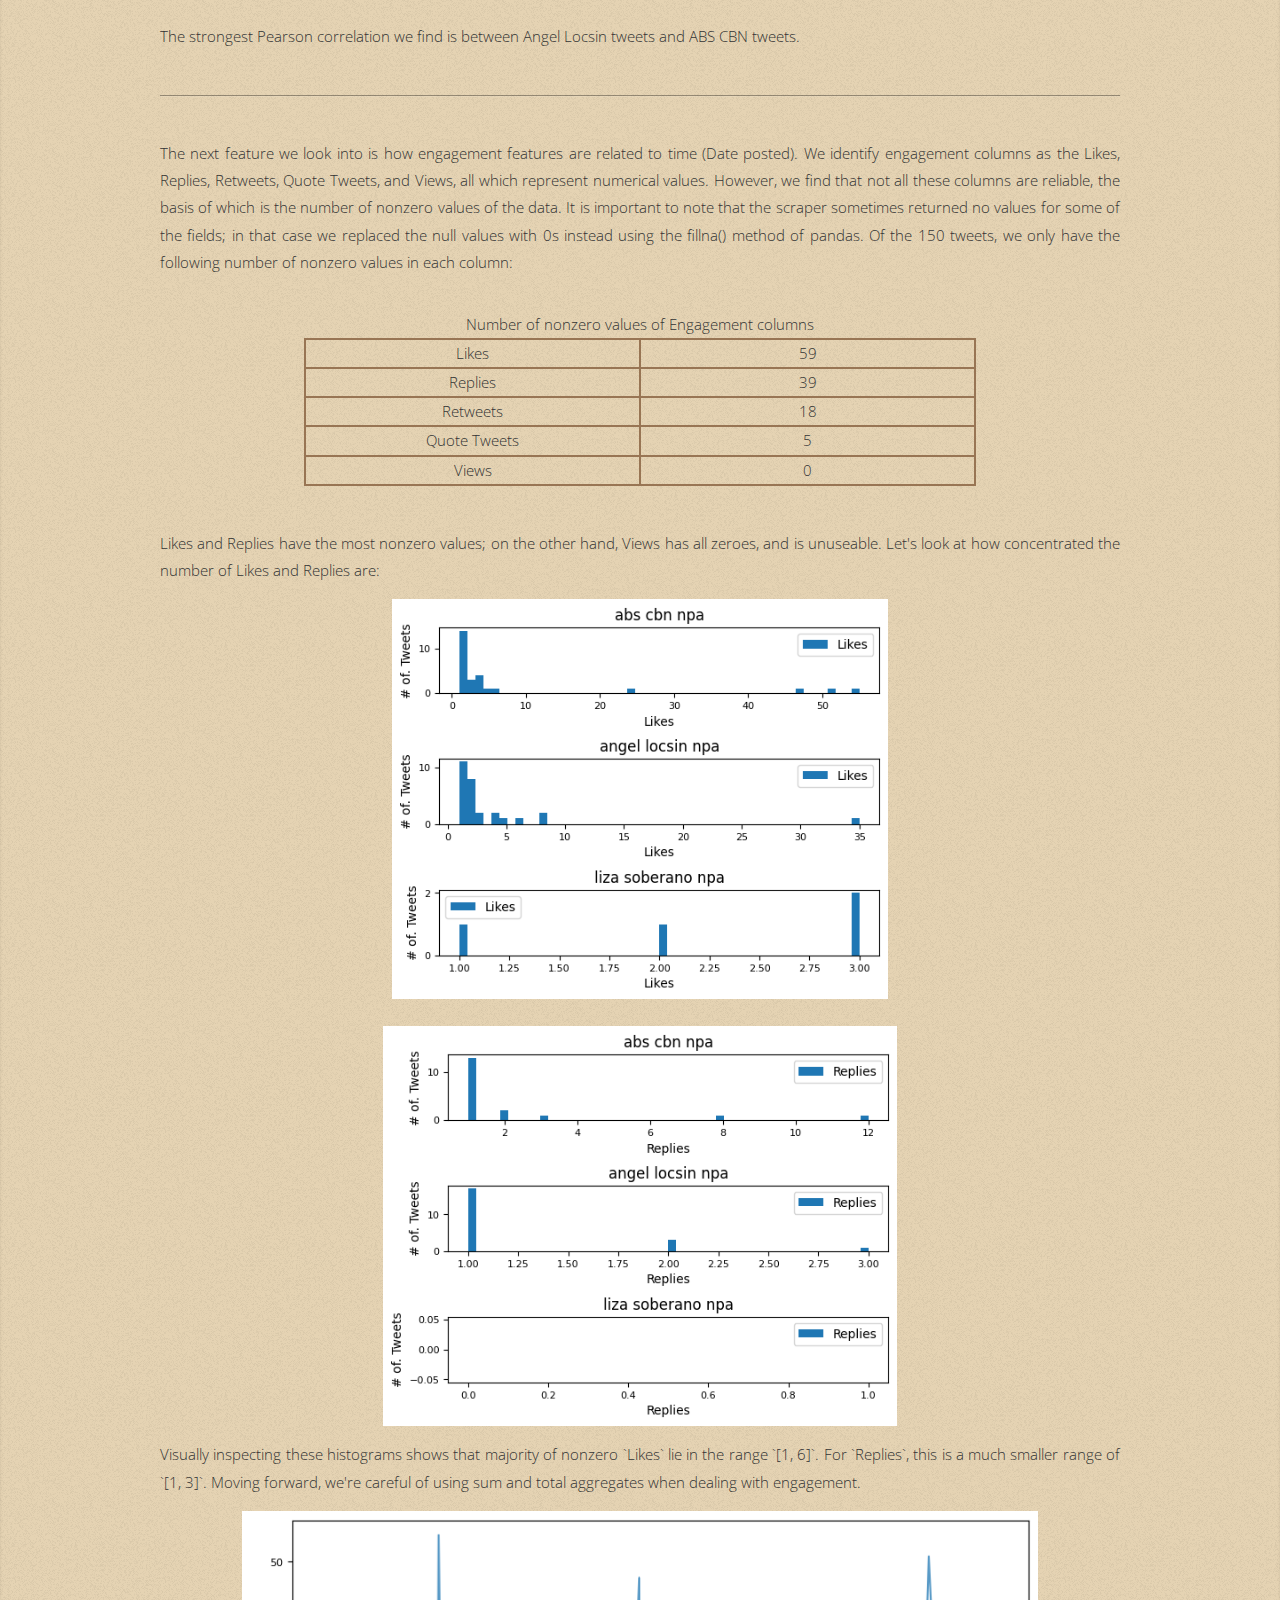
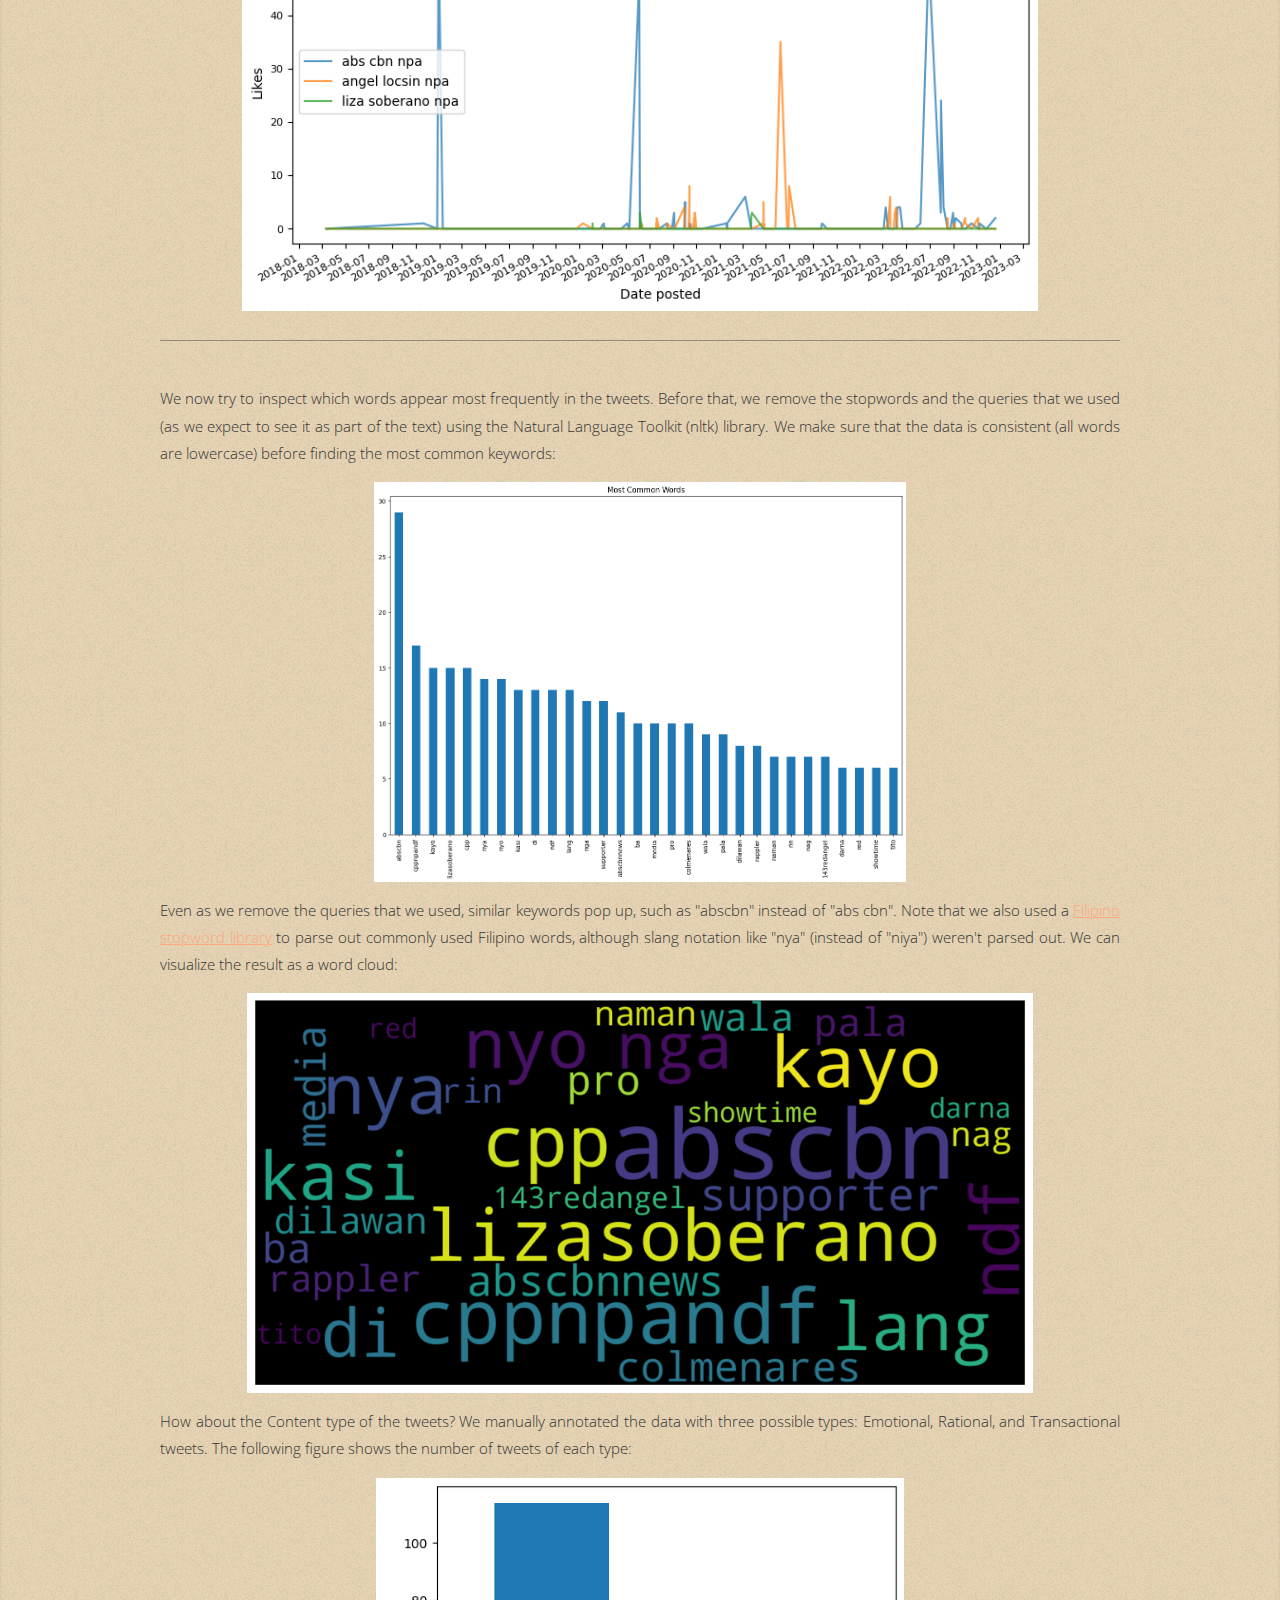
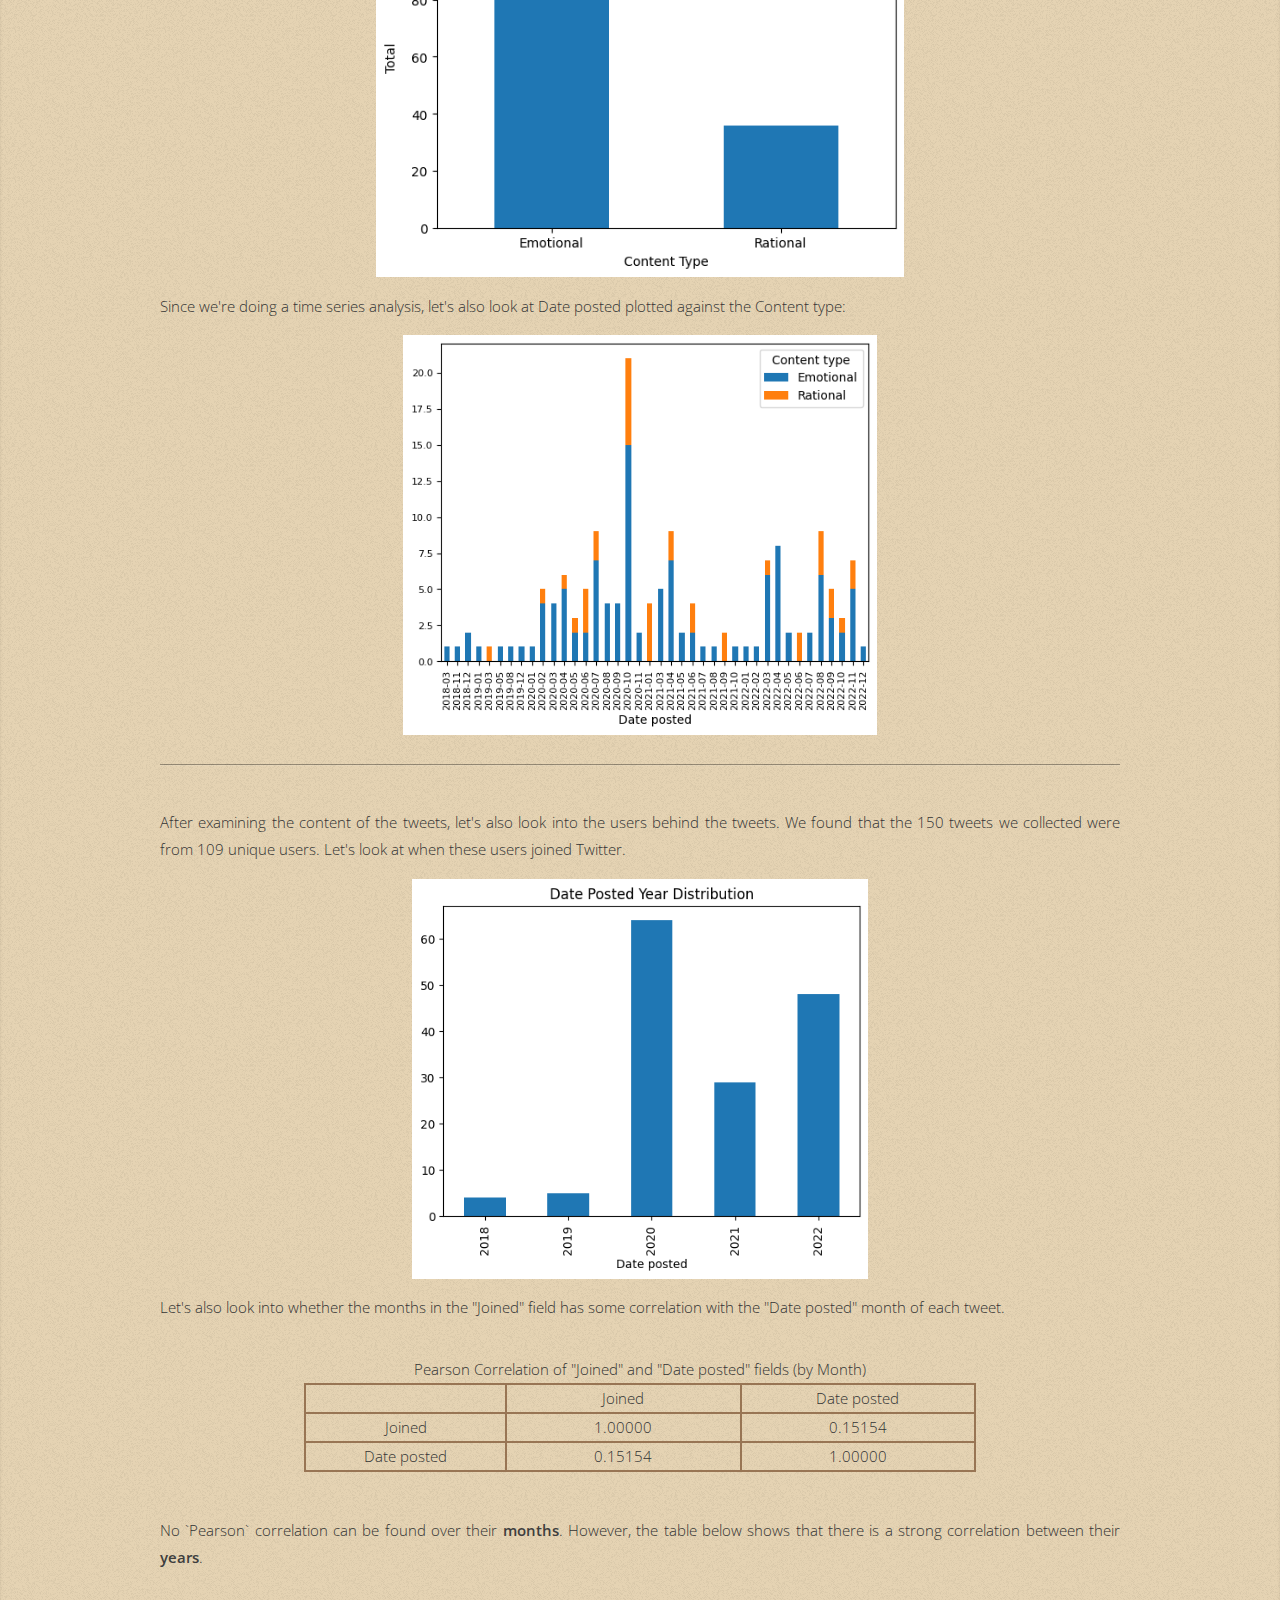
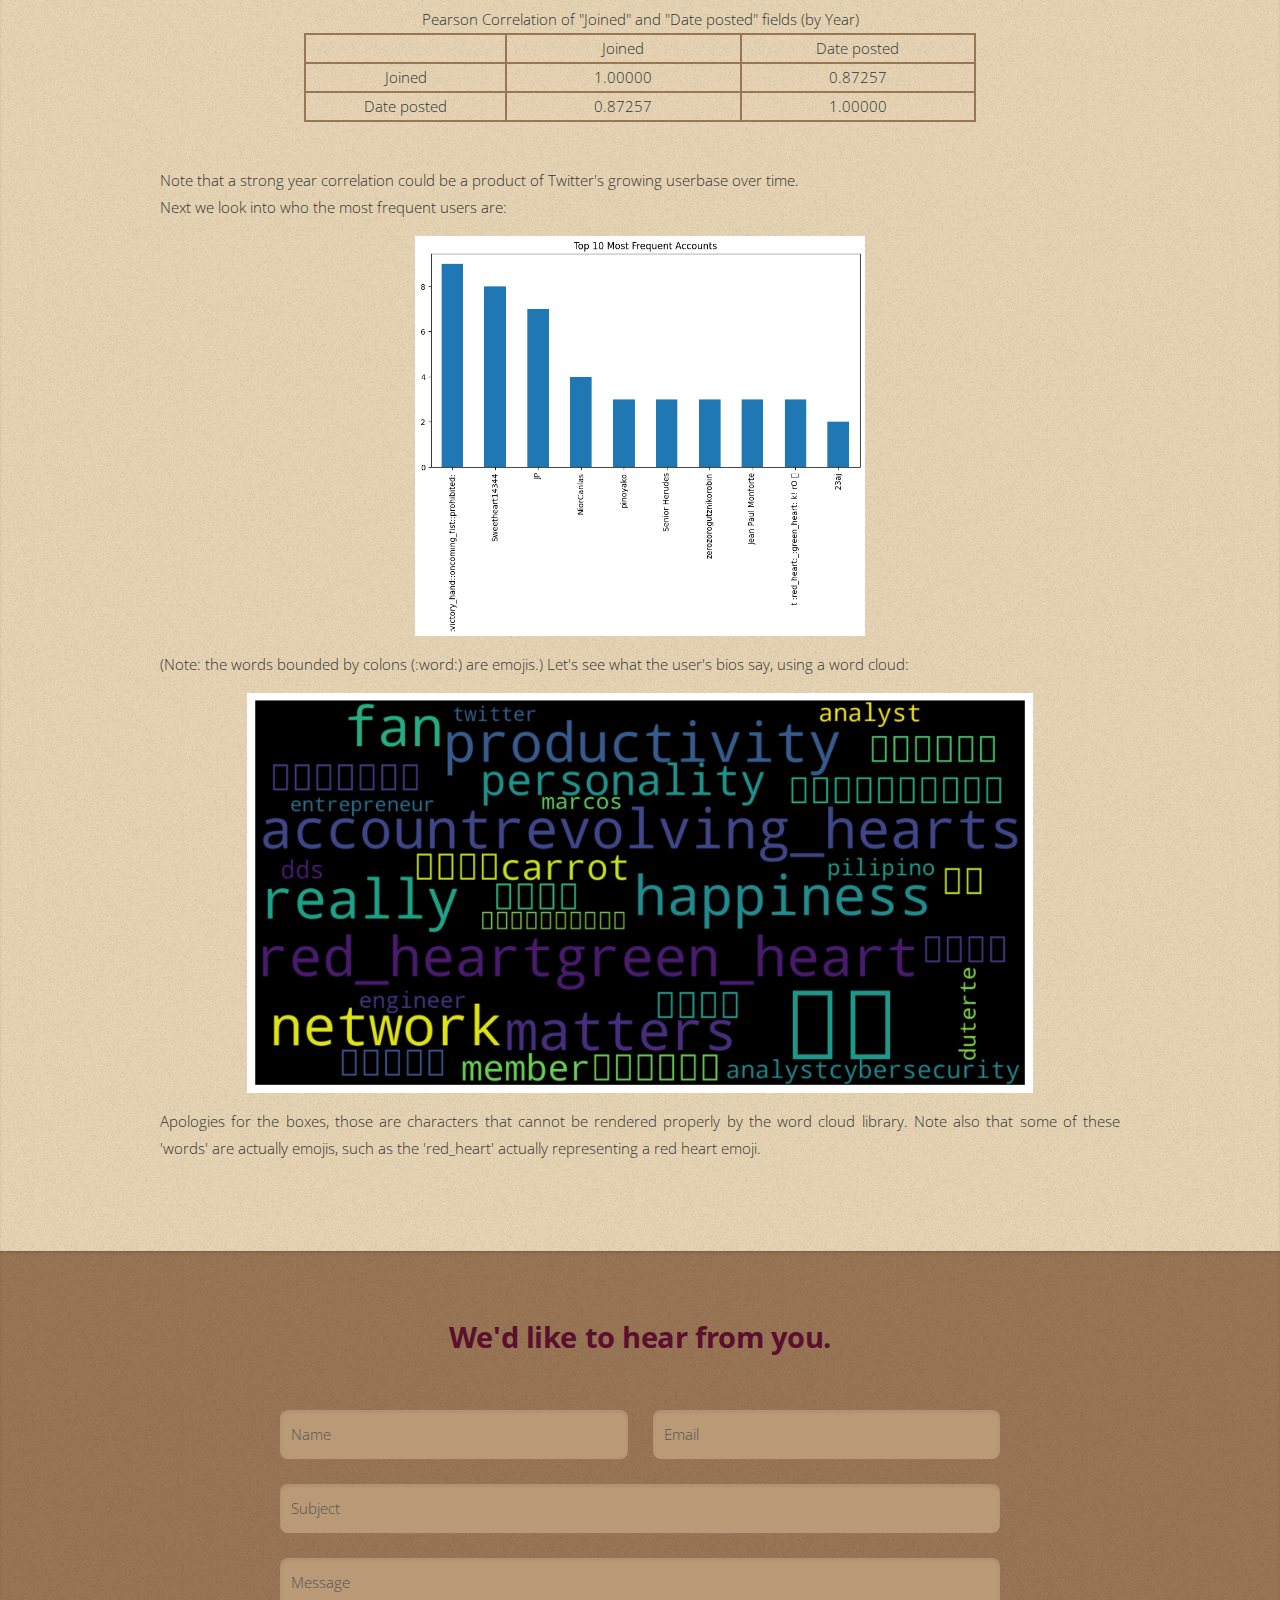
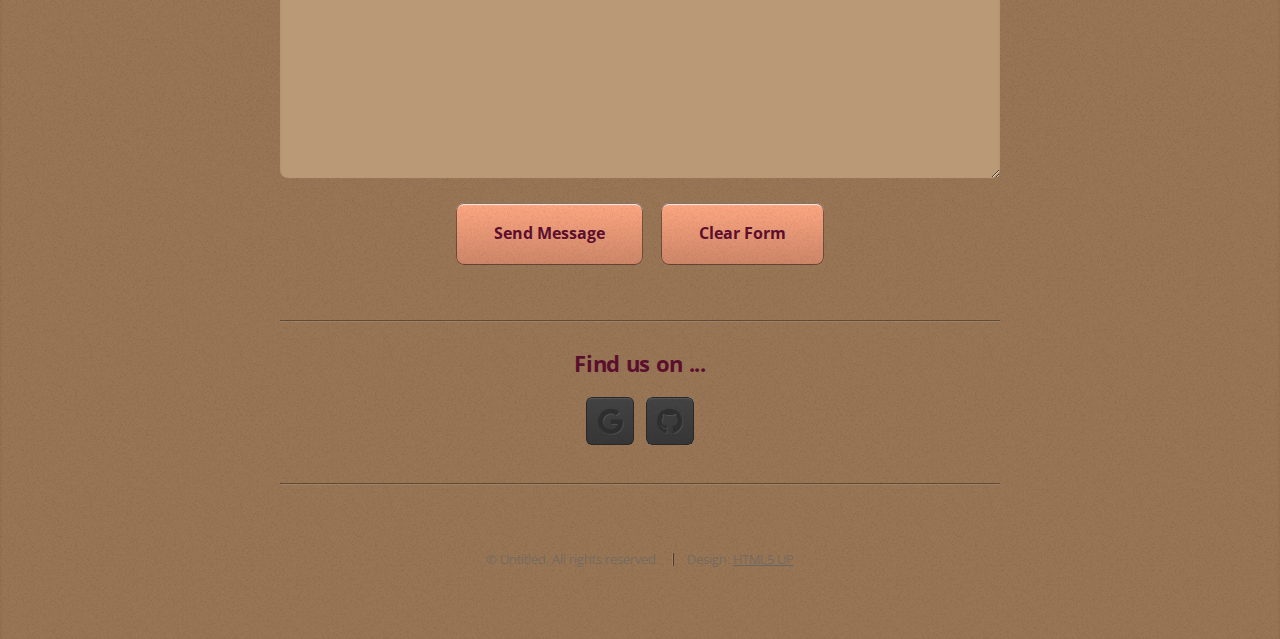
==== commit 1d285103: "Add data cleanign snippet and explanation" ====
--- a/data.html
+++ b/data.html
@@ -37,35 +37,13 @@
 						First, let's discuss the metadata of the collected tweets. The 150 collected tweets were from 109 unique accounts. We cleaned the datatypes of the tweets to be the correct type used in pandas. For example, we switched the "Timestamp" and "Joined" column to be of type datetime instead of type object. While cleaning the data, we found that all the "Joined" fields (referring to the user's join date on Twitter), the "Date posted" fields (referring to when the tweet was posted), and the "Timestamp" fields (referring to when the tweet data was collected) were all filled (in other words, there were no null values). This is of particular importance to our study as it is relevant to our hypothesis.</p>
 				</div>
 				
-				<div class="img-caption">
-					<code>
-def clean_datatypes(df):
-    for column in df:
-        if column in ['ID', 'Tweet URL', 'Account handle', 'Account name', 'Account bio', 'Location', 'Tweet', 'Tweet Translated', 'Screenshot', 'Reasoning', 'Remarks']:
-            df[column] = df[column].astype('string')
-        elif column in ['Group', 'Collector', 'Category', 'Keywords', 'Account type', 'Tweet Type', 'Content type']:
-            df[column] = pd.Categorical(df[column])
-        elif column in ['Following', 'Followers', 'Likes', 'Replies', 'Retweets', 'Quote Tweets', 'Views', 'Rating']:
-            df[column] = df[column].astype('int64')
-        elif column in ['Timestamp', 'Date posted']:
-            df[column] = pd.to_datetime(df[column])
-
-    # Handle special case of Joiend col. where MM/YY
-    df['Joined'] = df['Joined'].map(
-        lambda x: f'{x.split("/")[0]}/{int(x.split("/")[1]):02}'
-    )
-    df['Joined'] = pd.to_datetime(df['Joined'], format='%m/%y')
-
-    return df
-
-def fill_na(df):
-    for column in df:
-        if df[column].dtypes == 'int' or df[column].dtypes == 'float':
-            df[column] = df[column].fillna(0)
-        else:
-            df[column] = df[column].fillna('')
-    return df
-					</code>
+				<div class="img-container">
+					<img src="images/data-cleaning.jpg" alt="Data Cleaning" class="data-img">
+				</div>
+
+				<div class="img-caption">
+					<p class="data-p" align="justify">
+						The functions above were used to specify data types and impute missing values respectively. Notice that we used built-in pandas conversion. Int and float data were turned into zeroes. All other data types, mostly bio and other empty text, were turned into an empty string.
 				</div>
 				
 				<div class="img-caption">
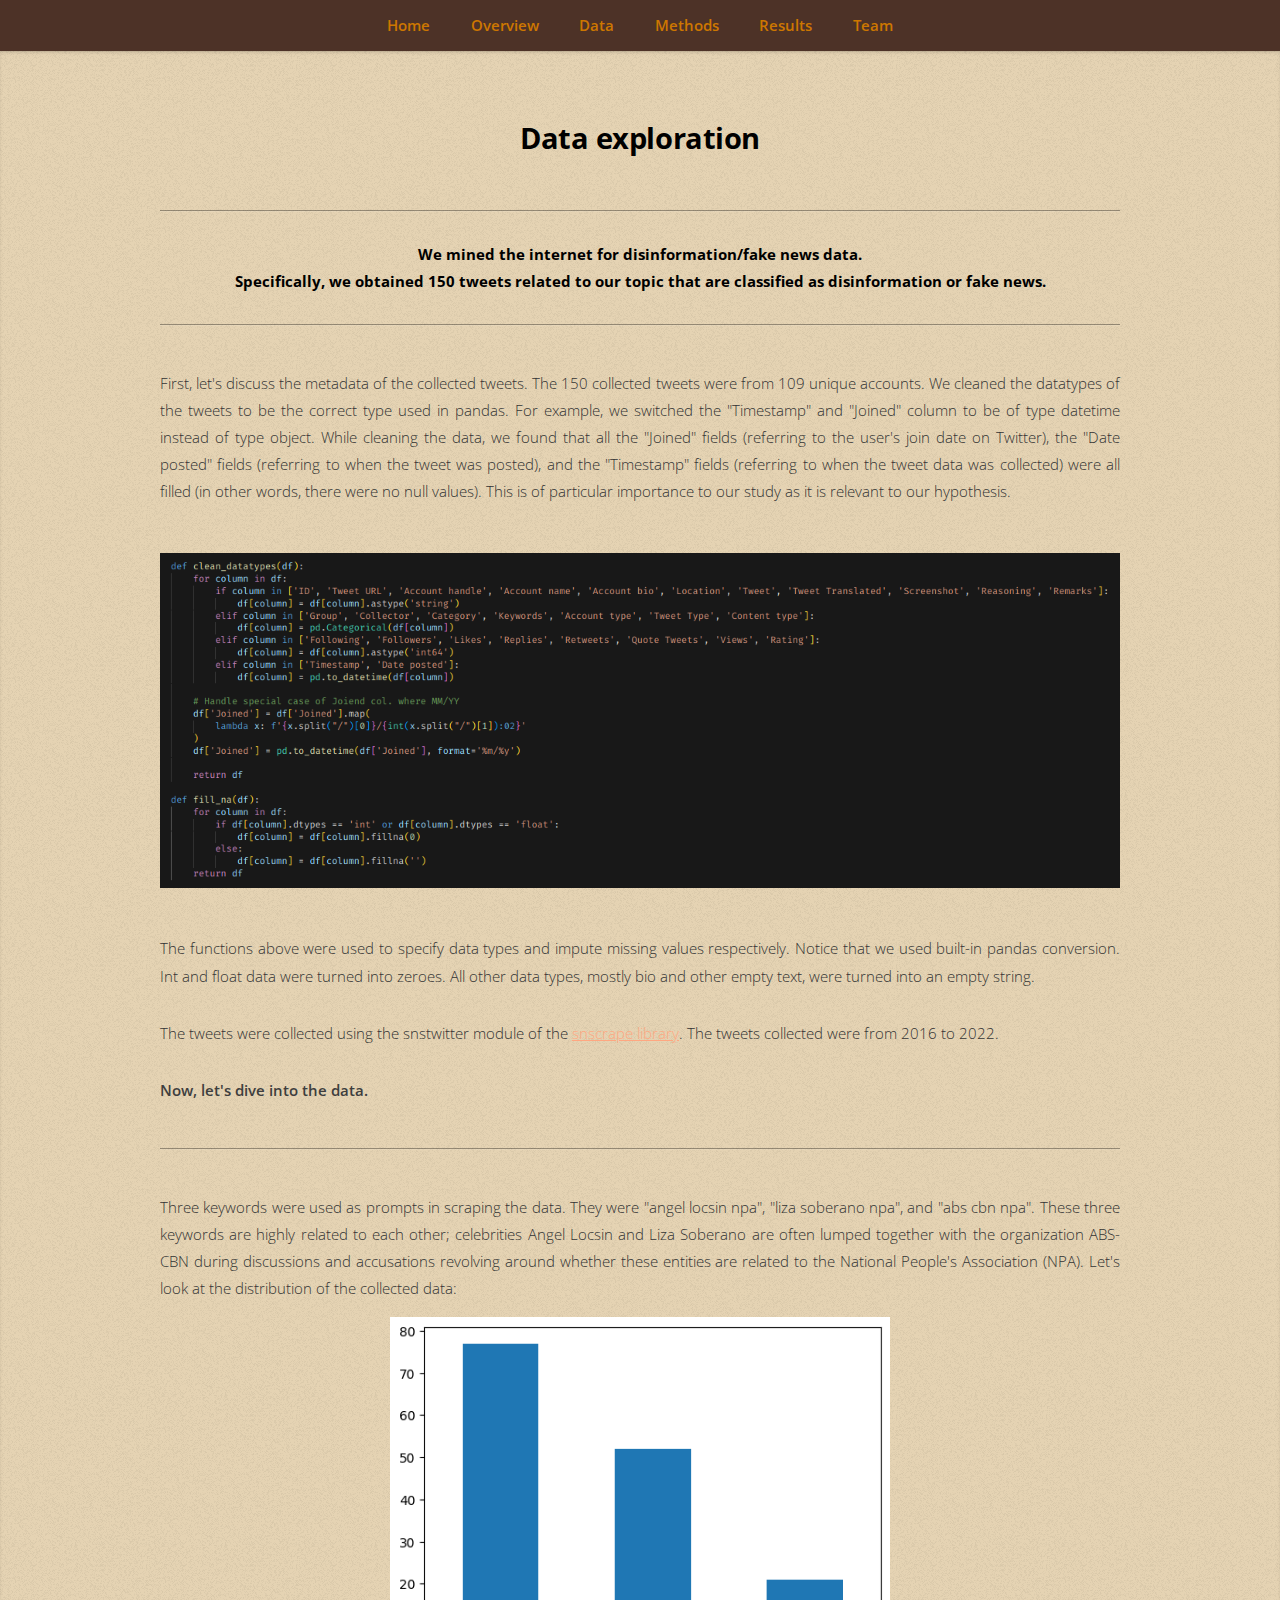
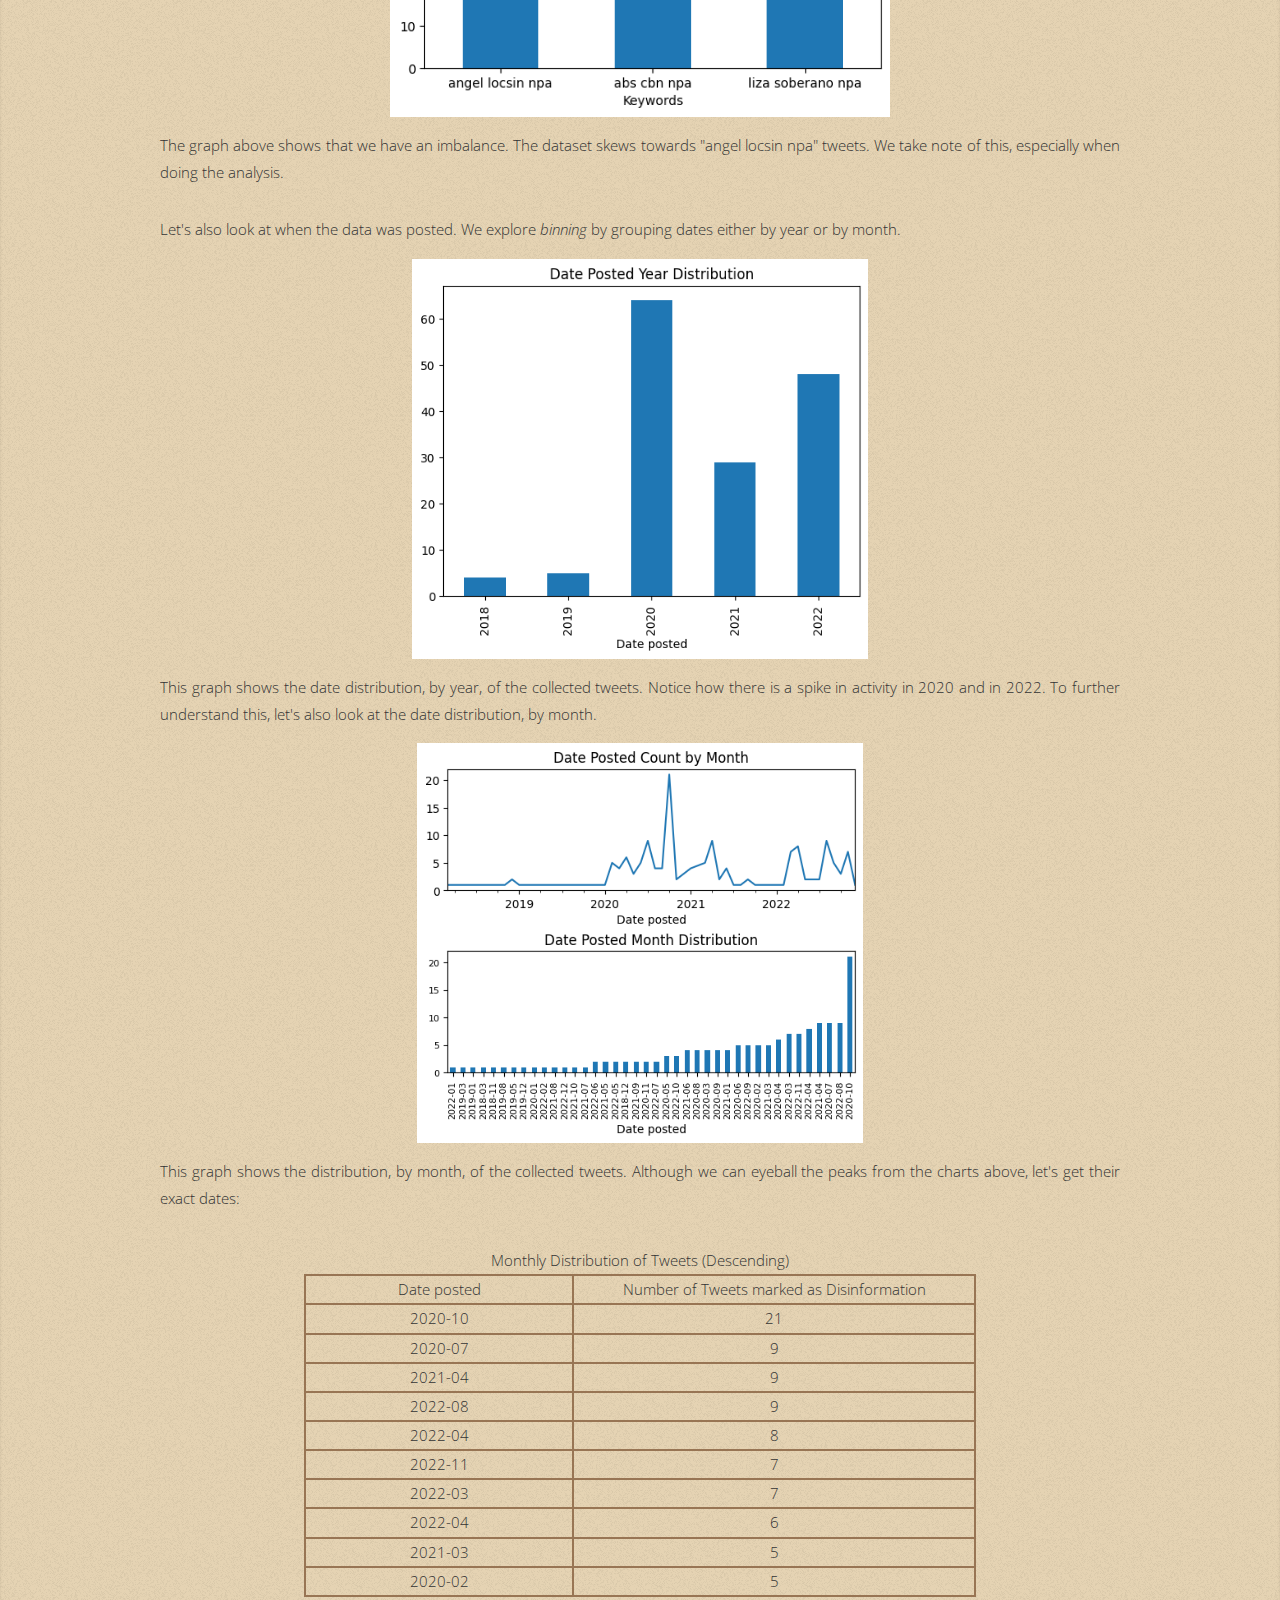
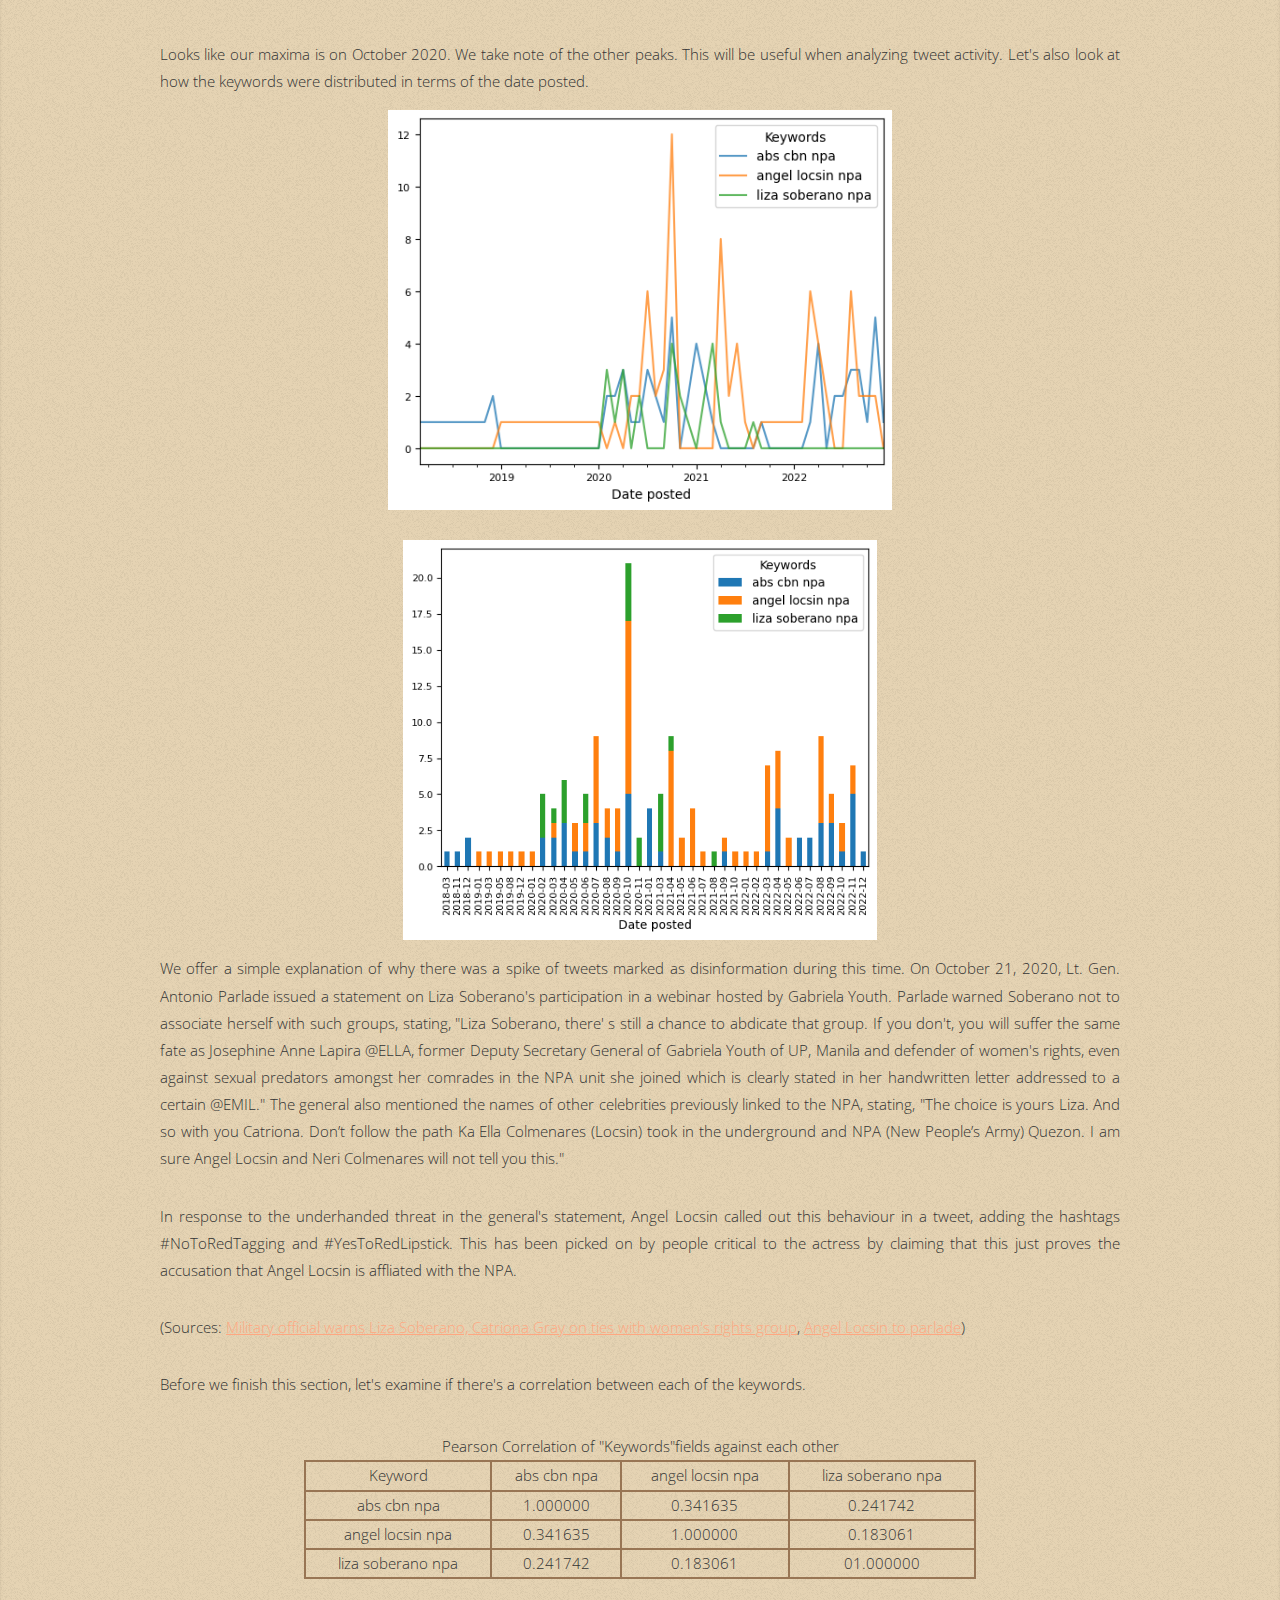
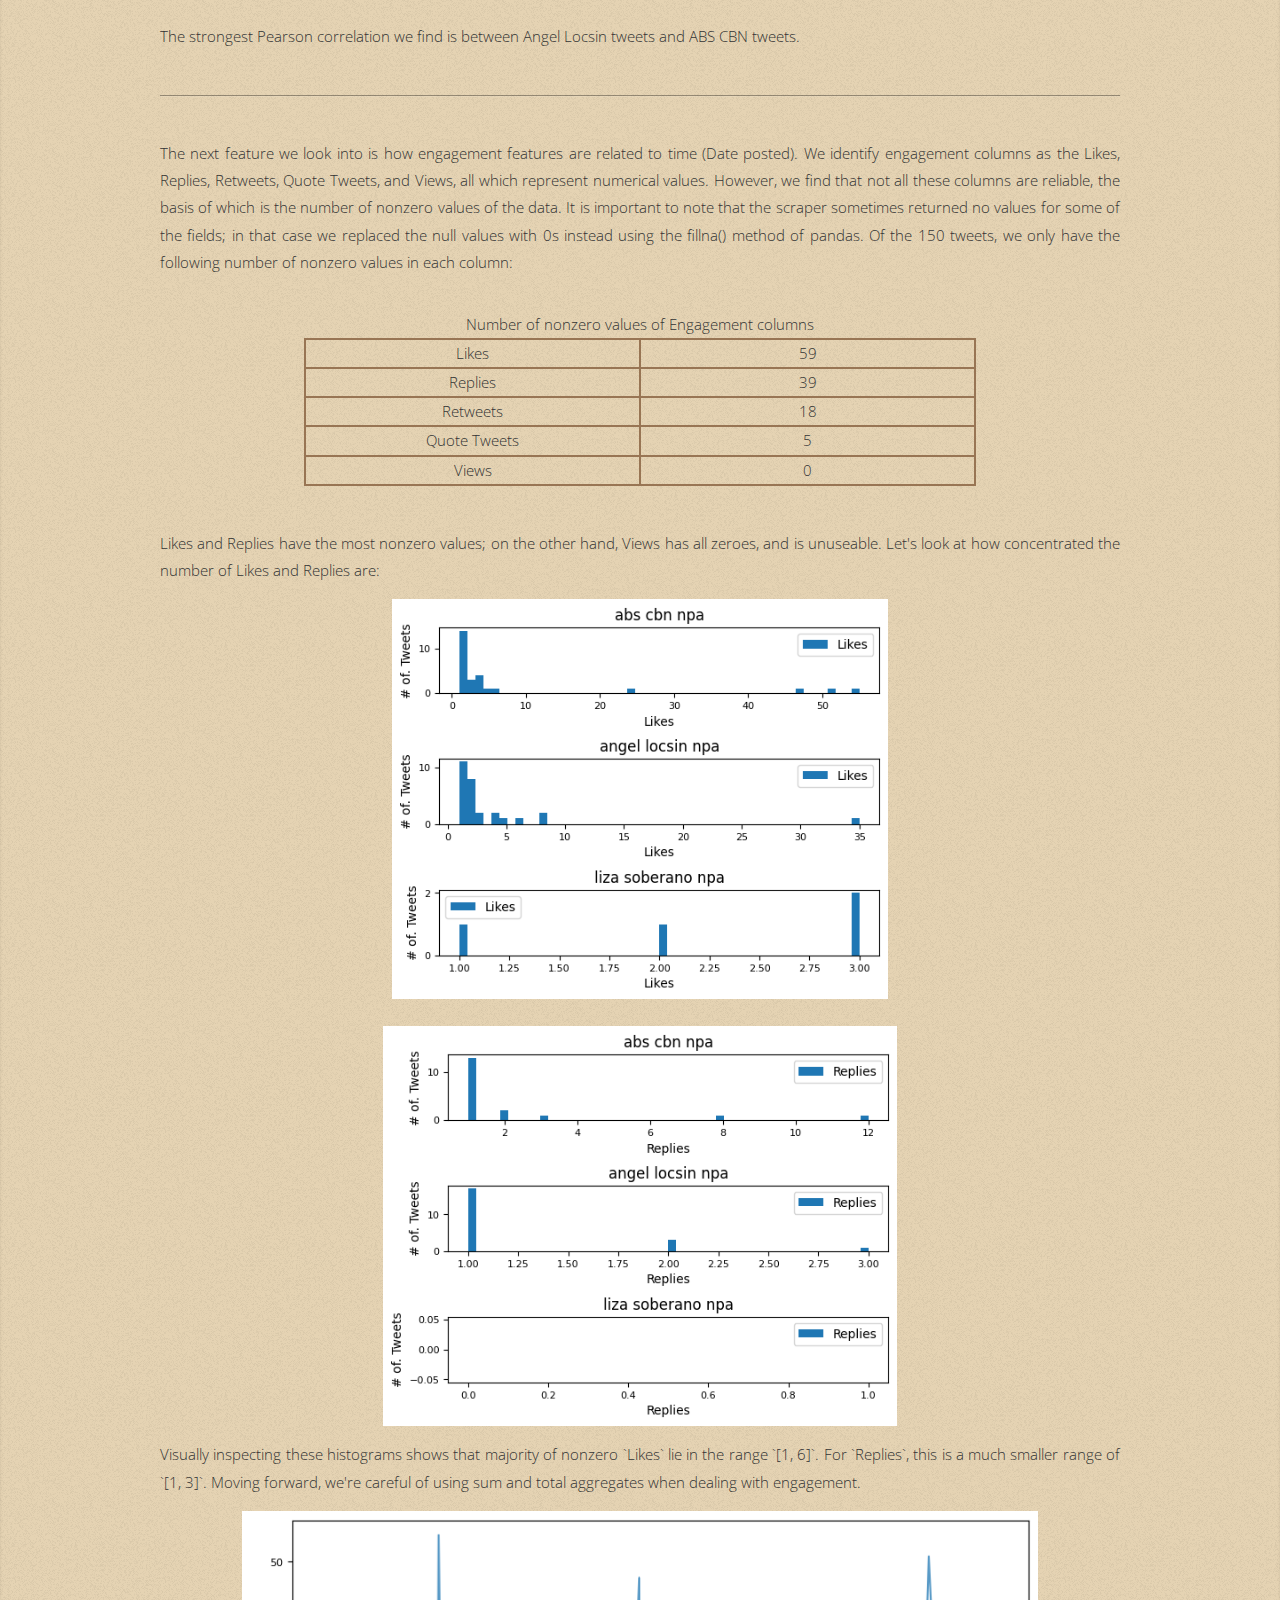
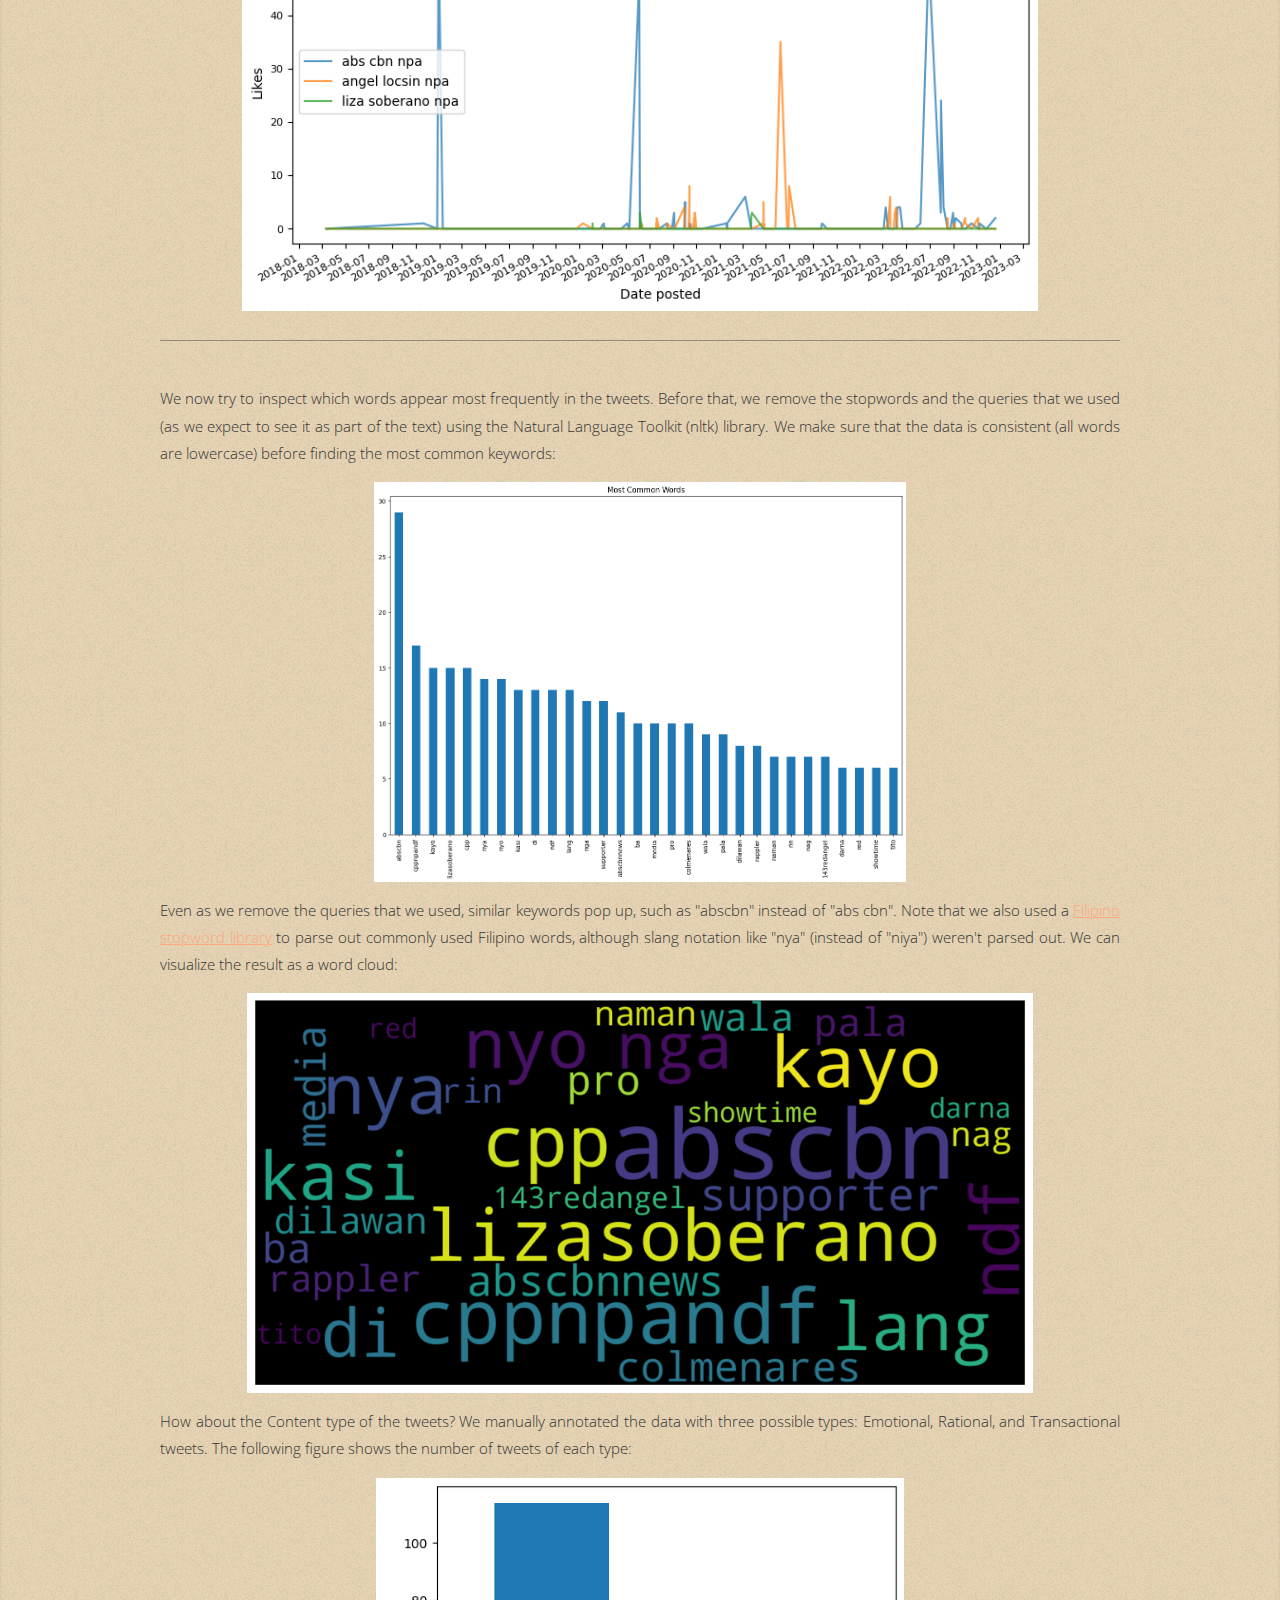
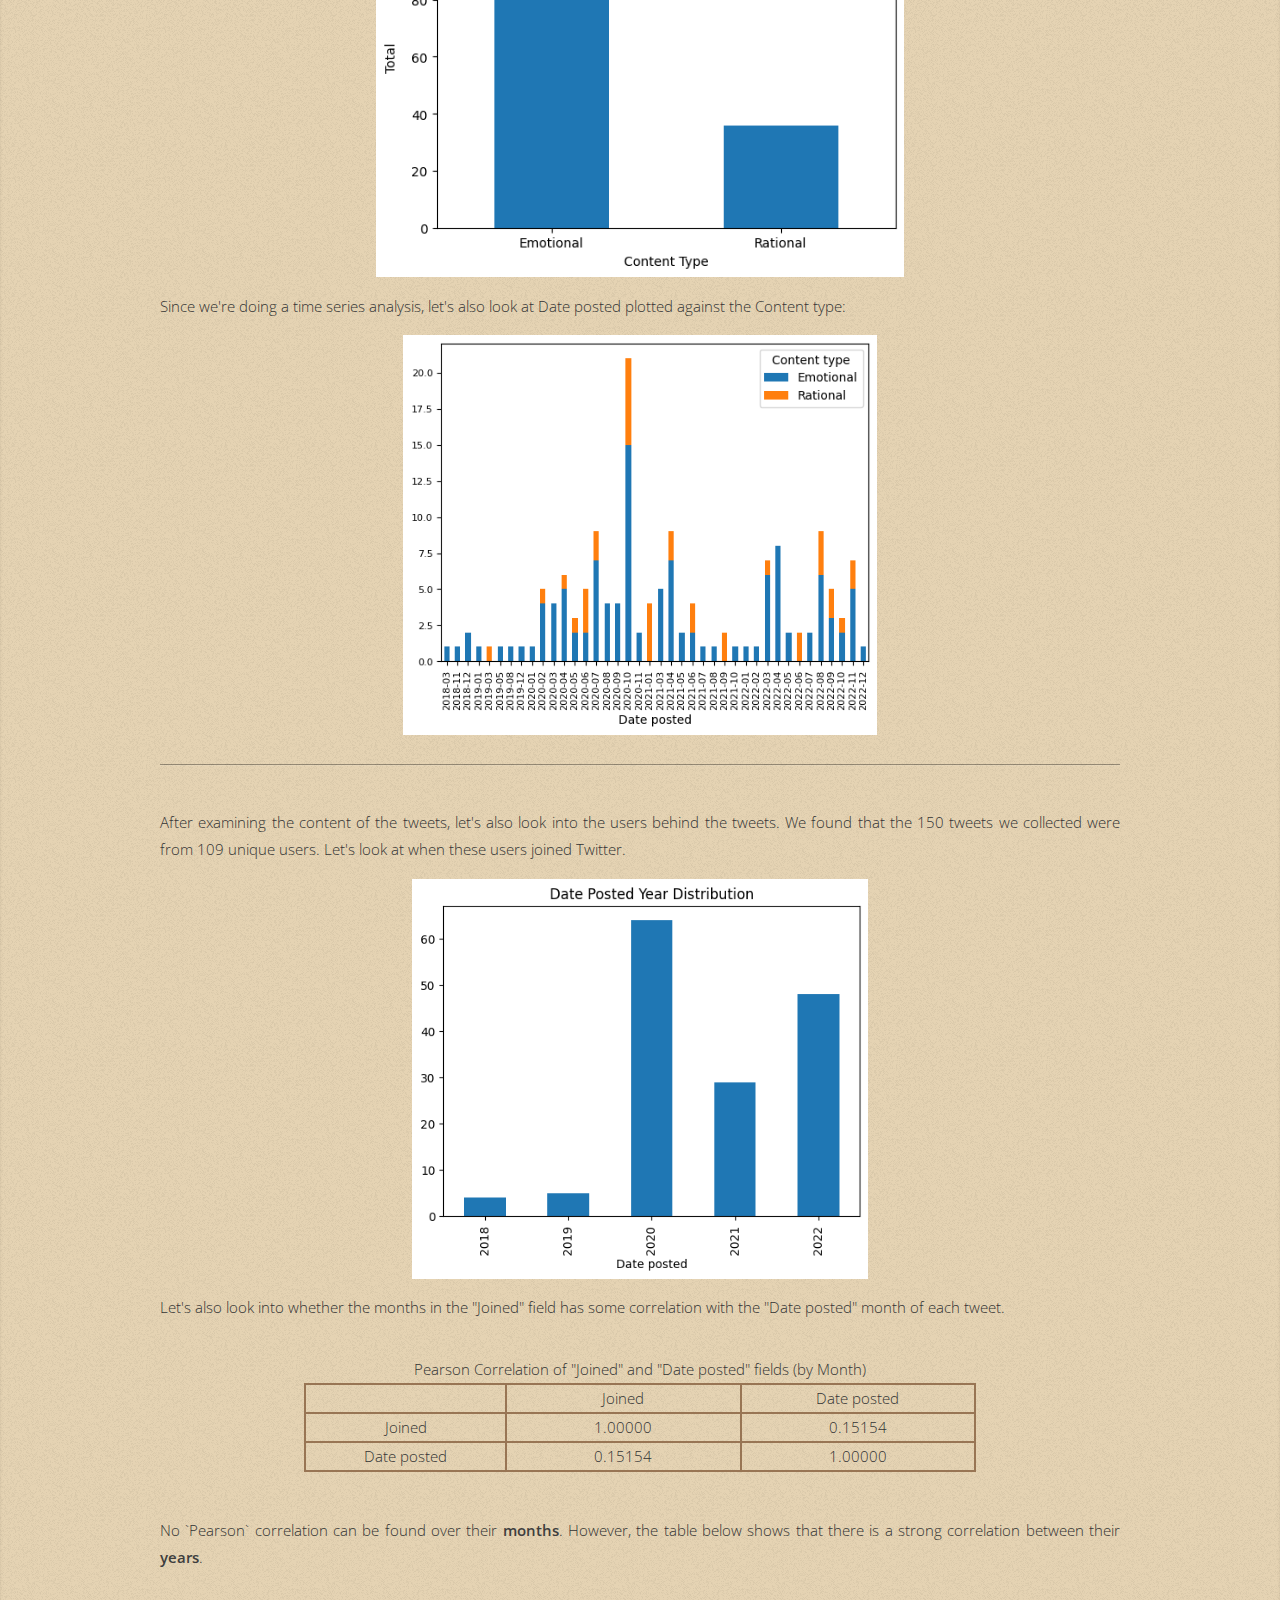
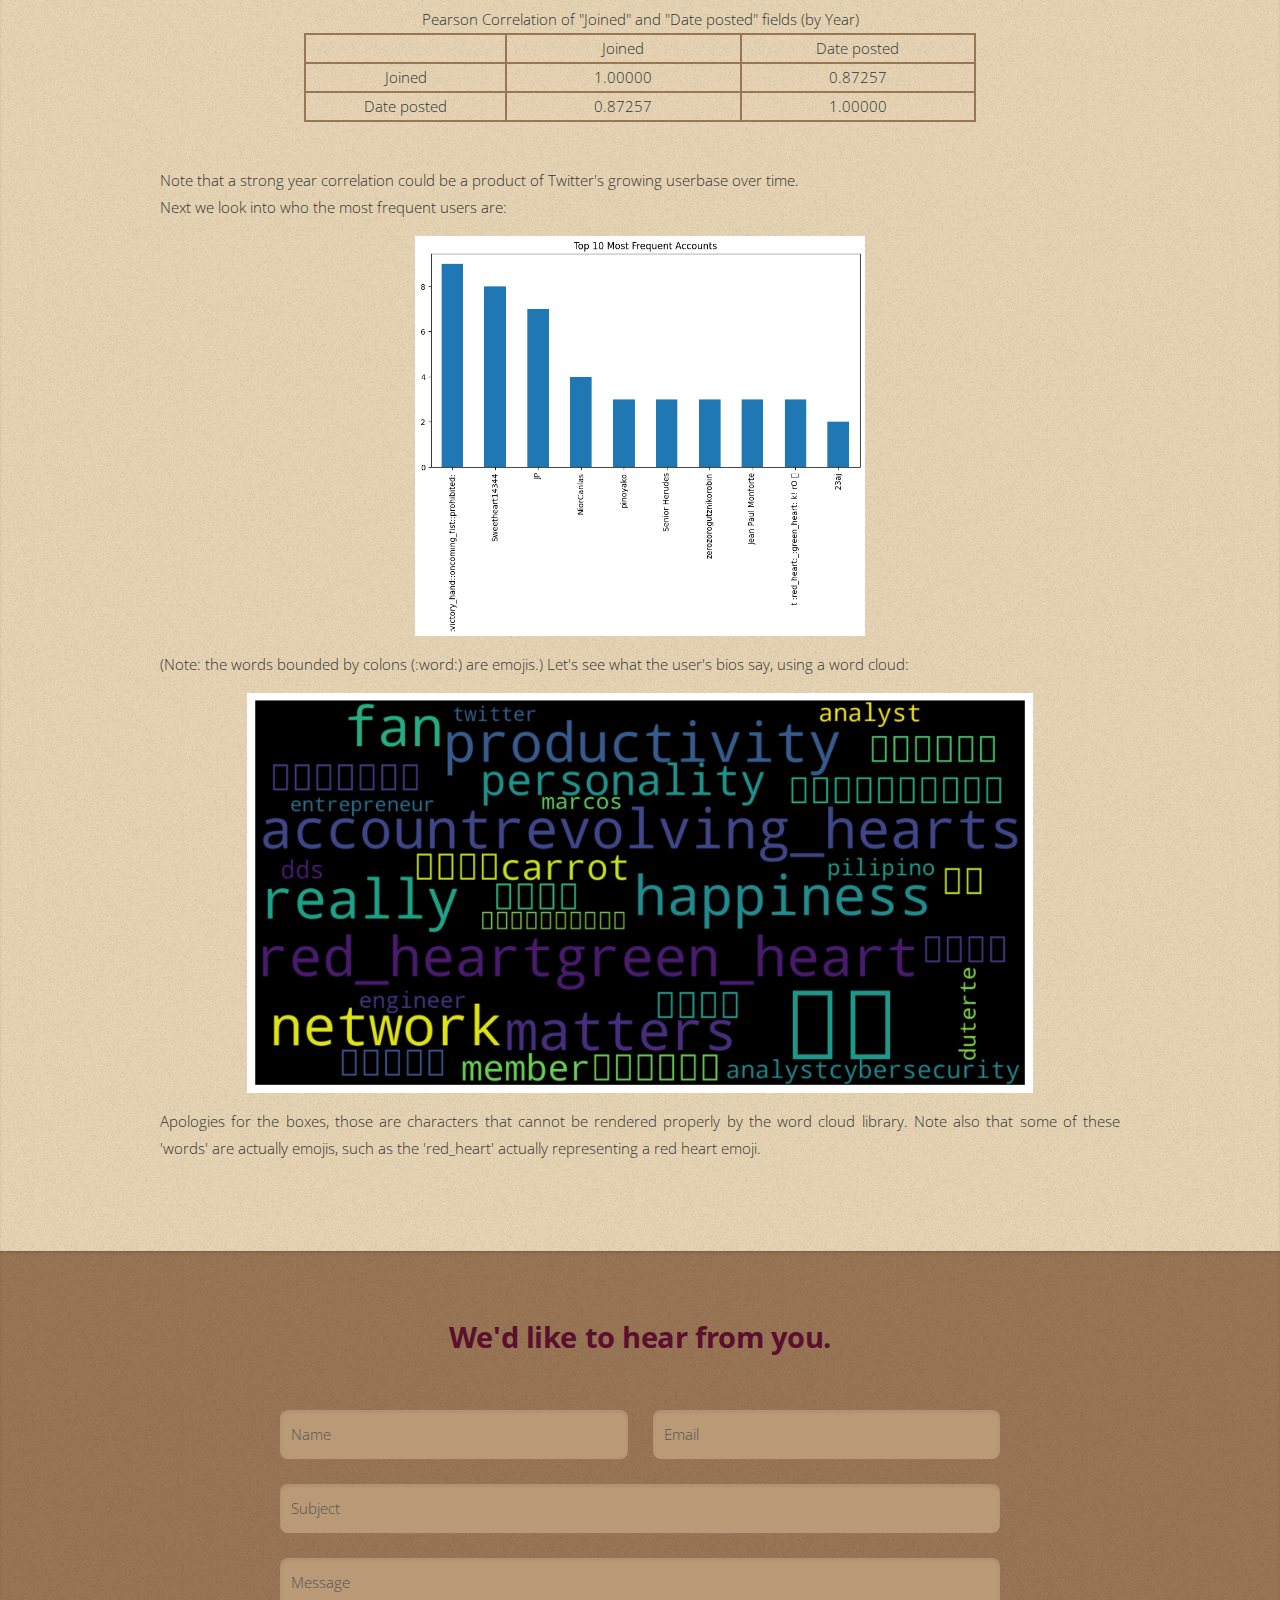
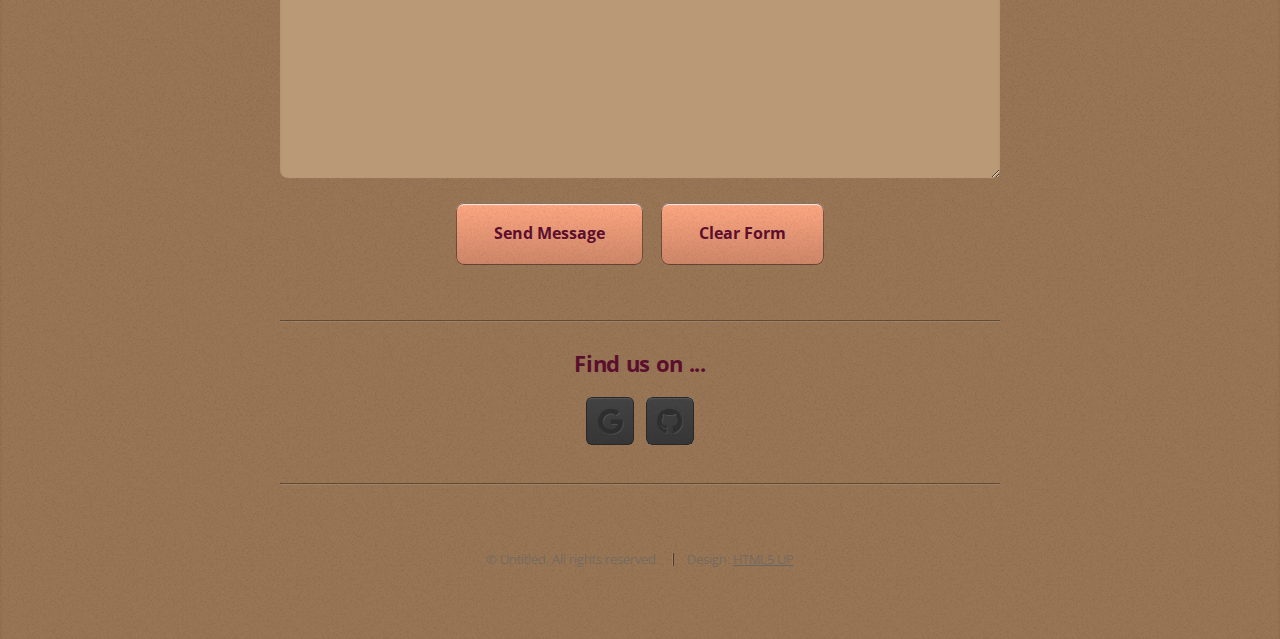
==== commit f237cc53: "Add explicit mention of binning" ====
--- a/data.html
+++ b/data.html
@@ -70,7 +70,7 @@
 				</div>
 				
 				<div class="img-caption">
-					<p class="data-p" align="justify">Let's also look at when the data was posted.</p>
+					<p class="data-p" align="justify">Let's also look at when the data was posted. We explore <em>binning</em> by grouping dates either by year or by month.</p>
 				</div>
 
 				<div class="img-container">
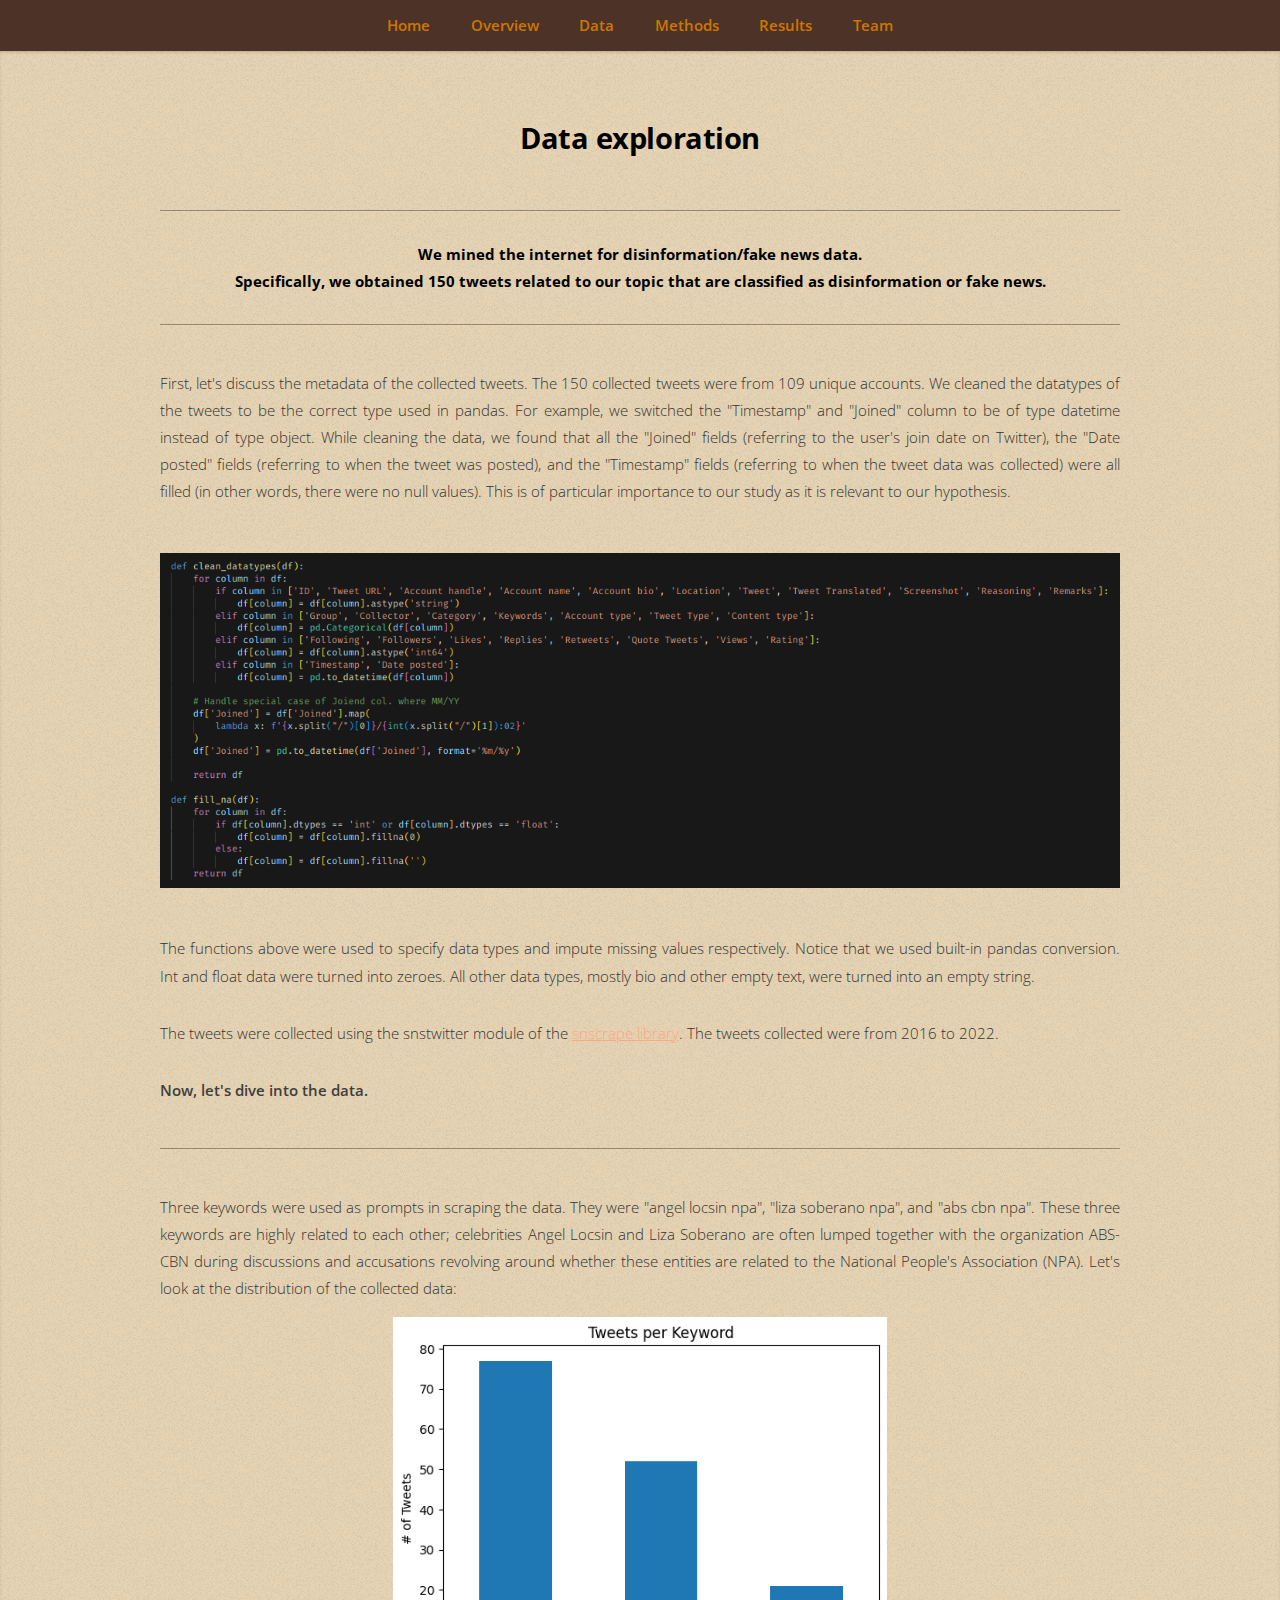
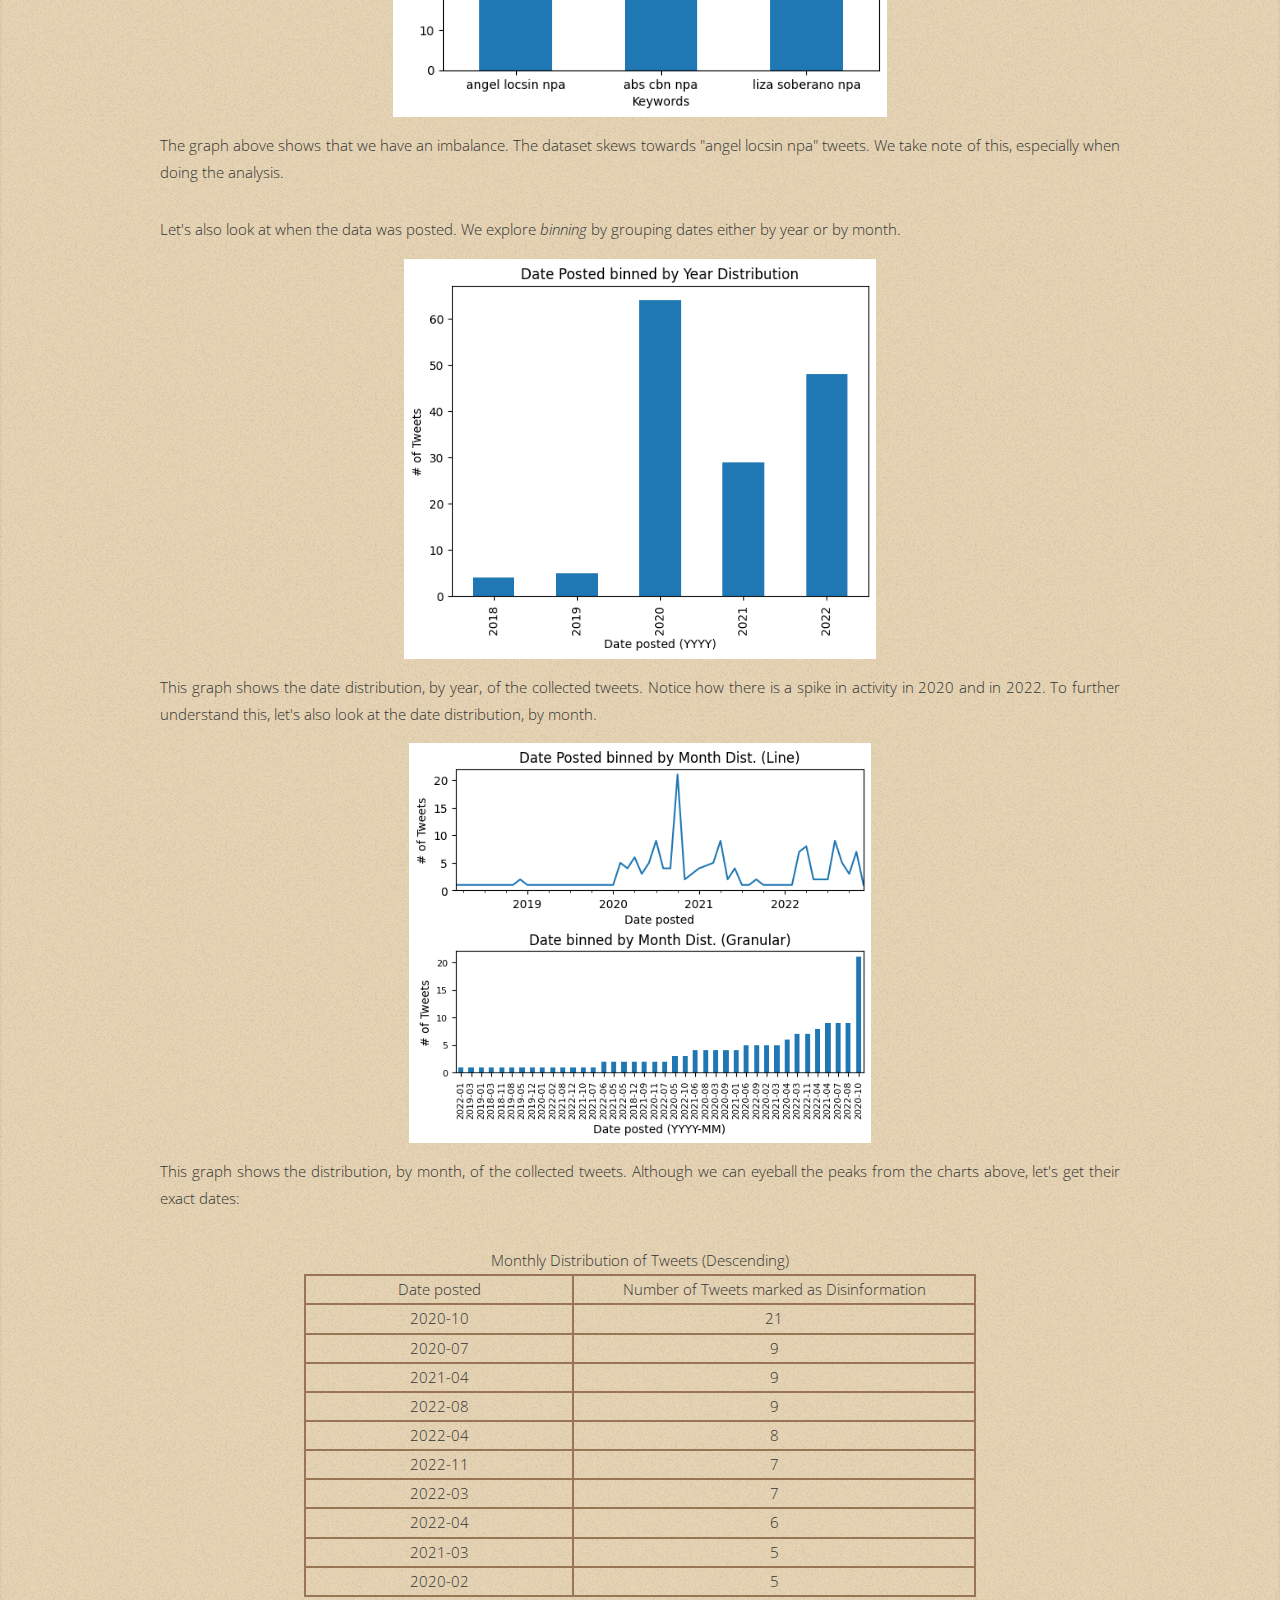
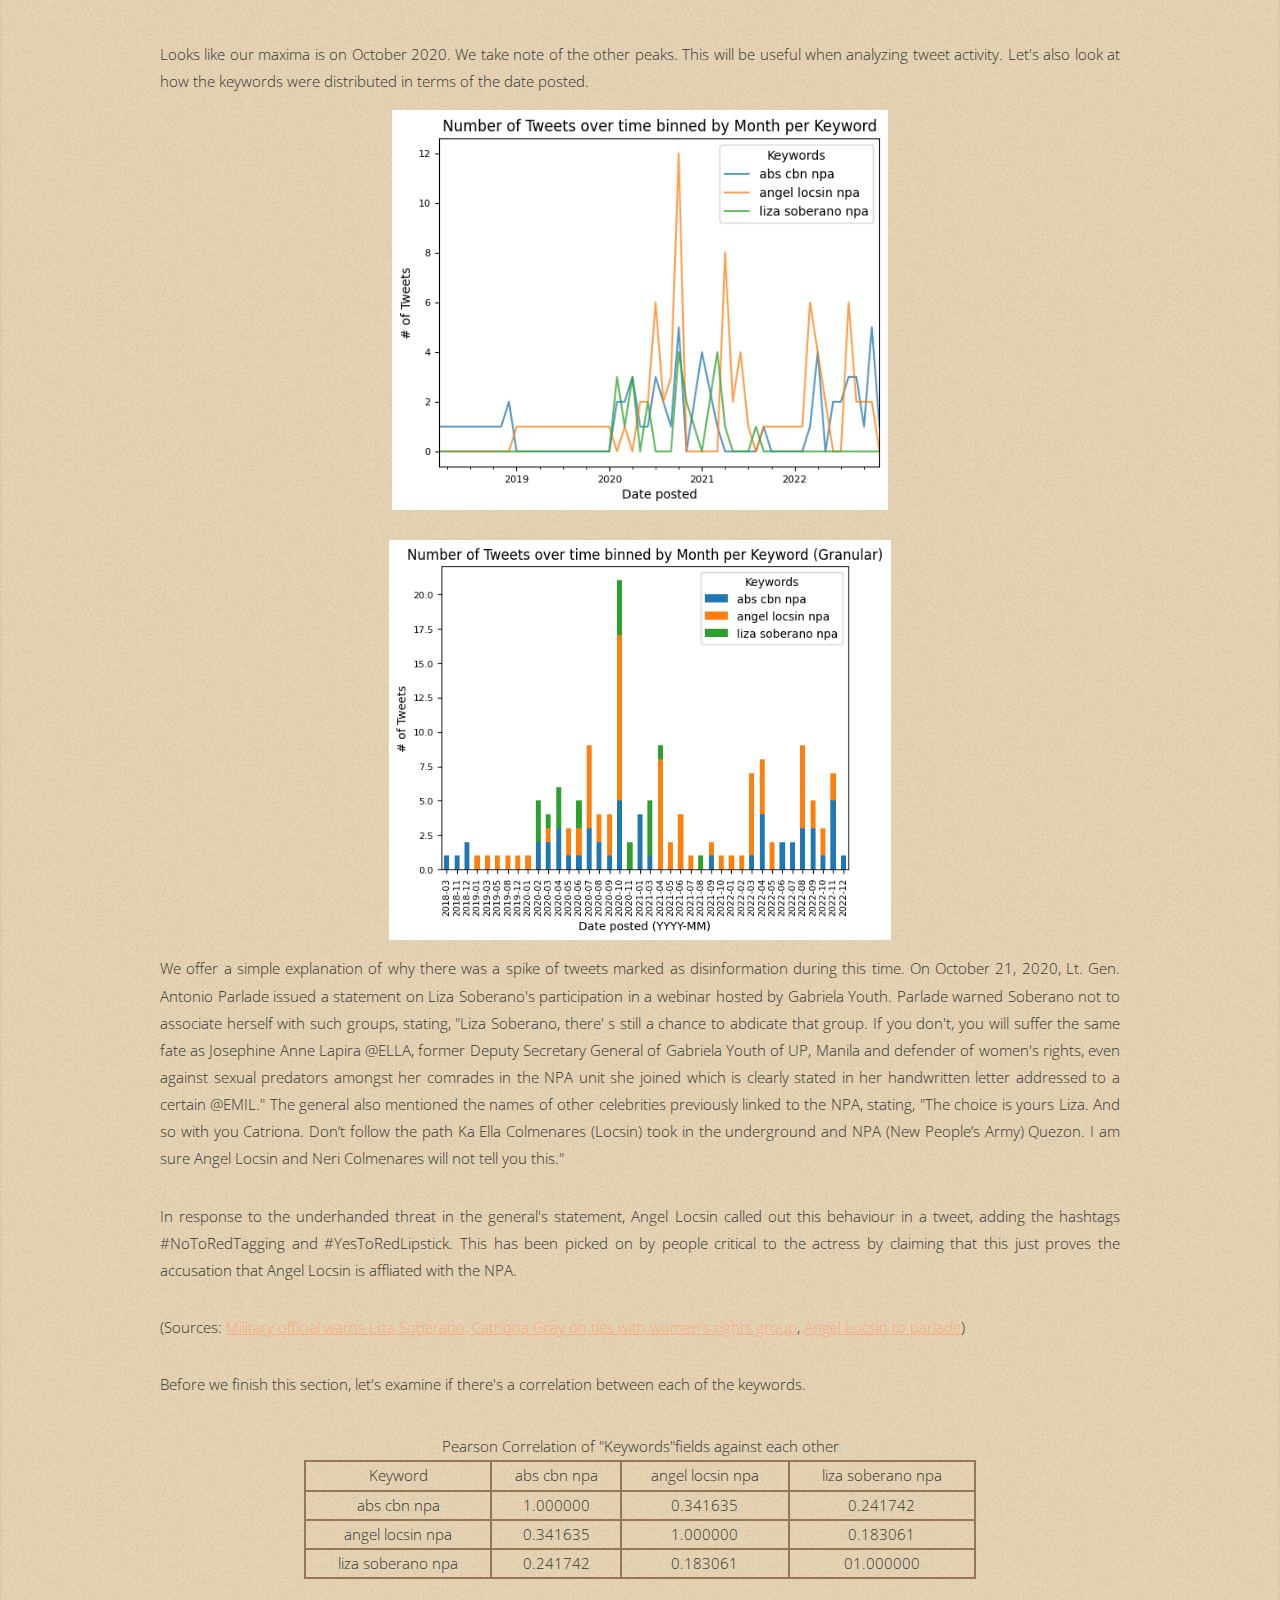
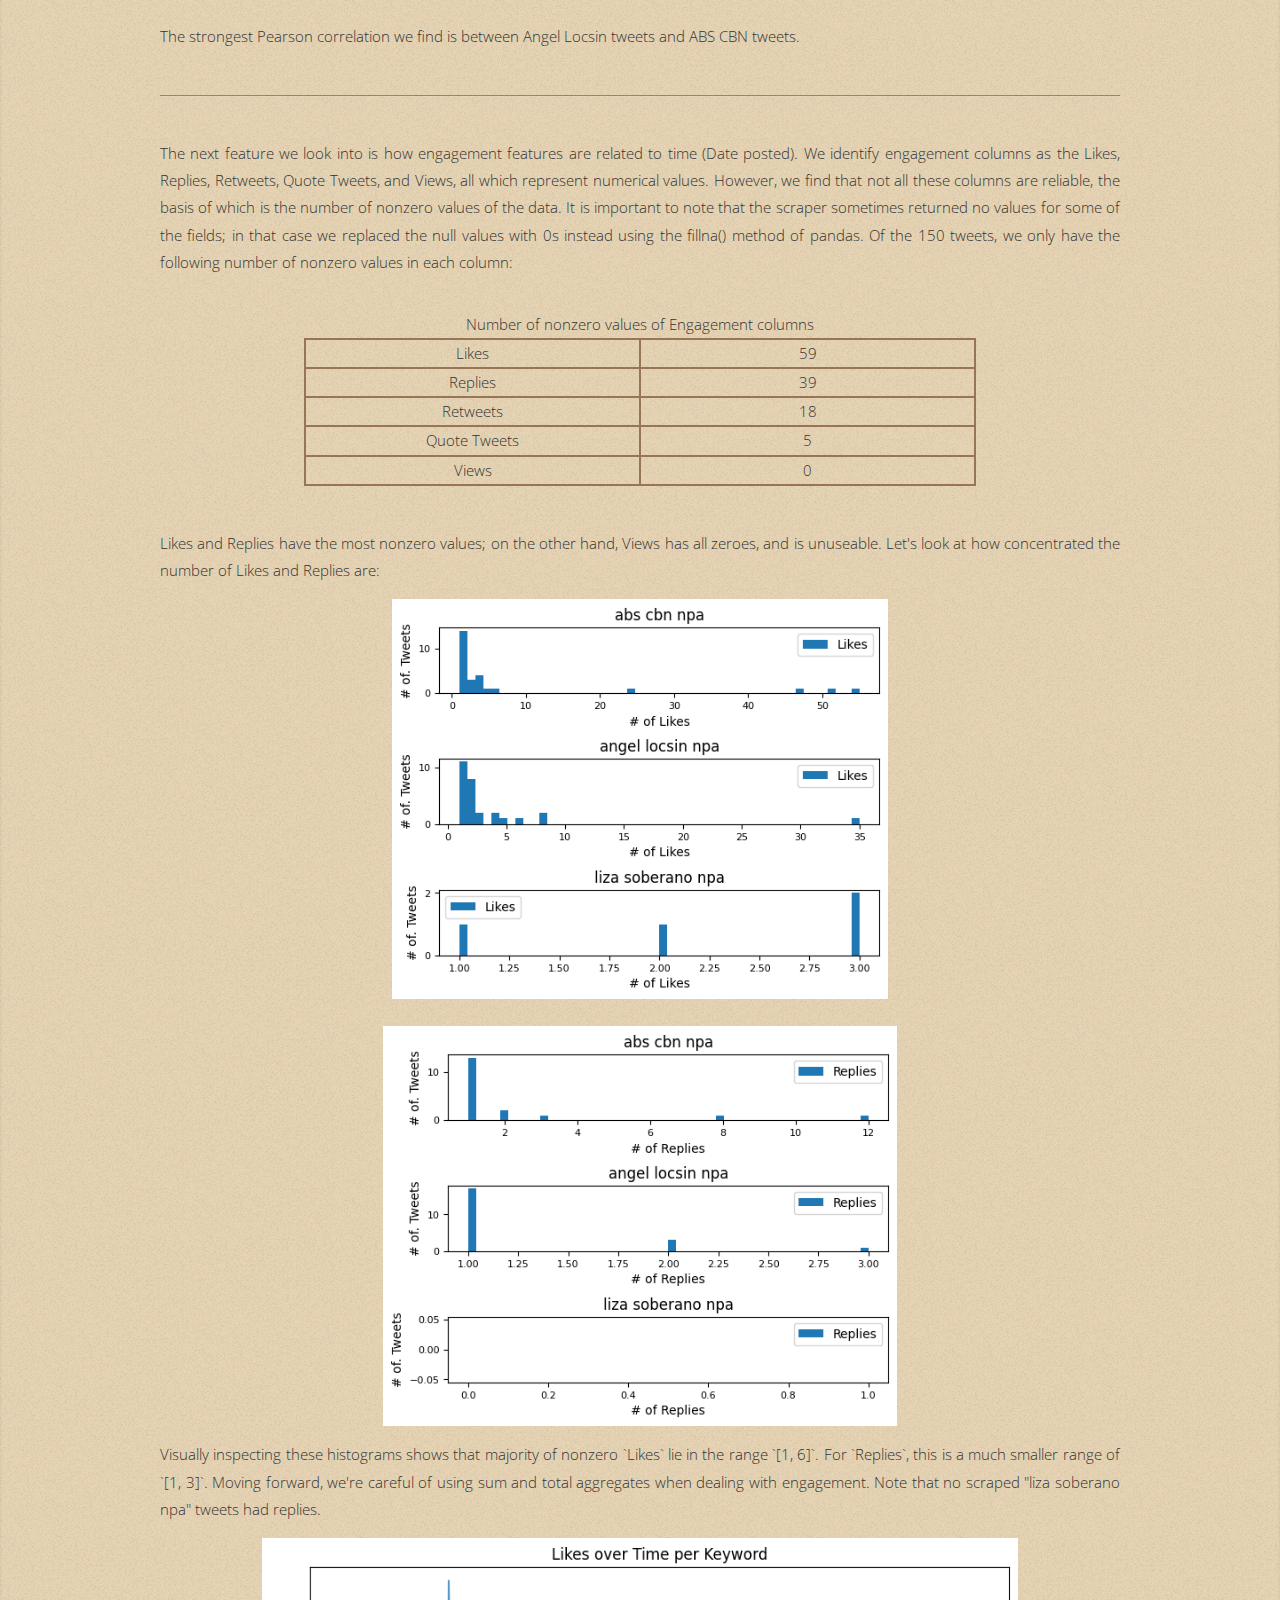
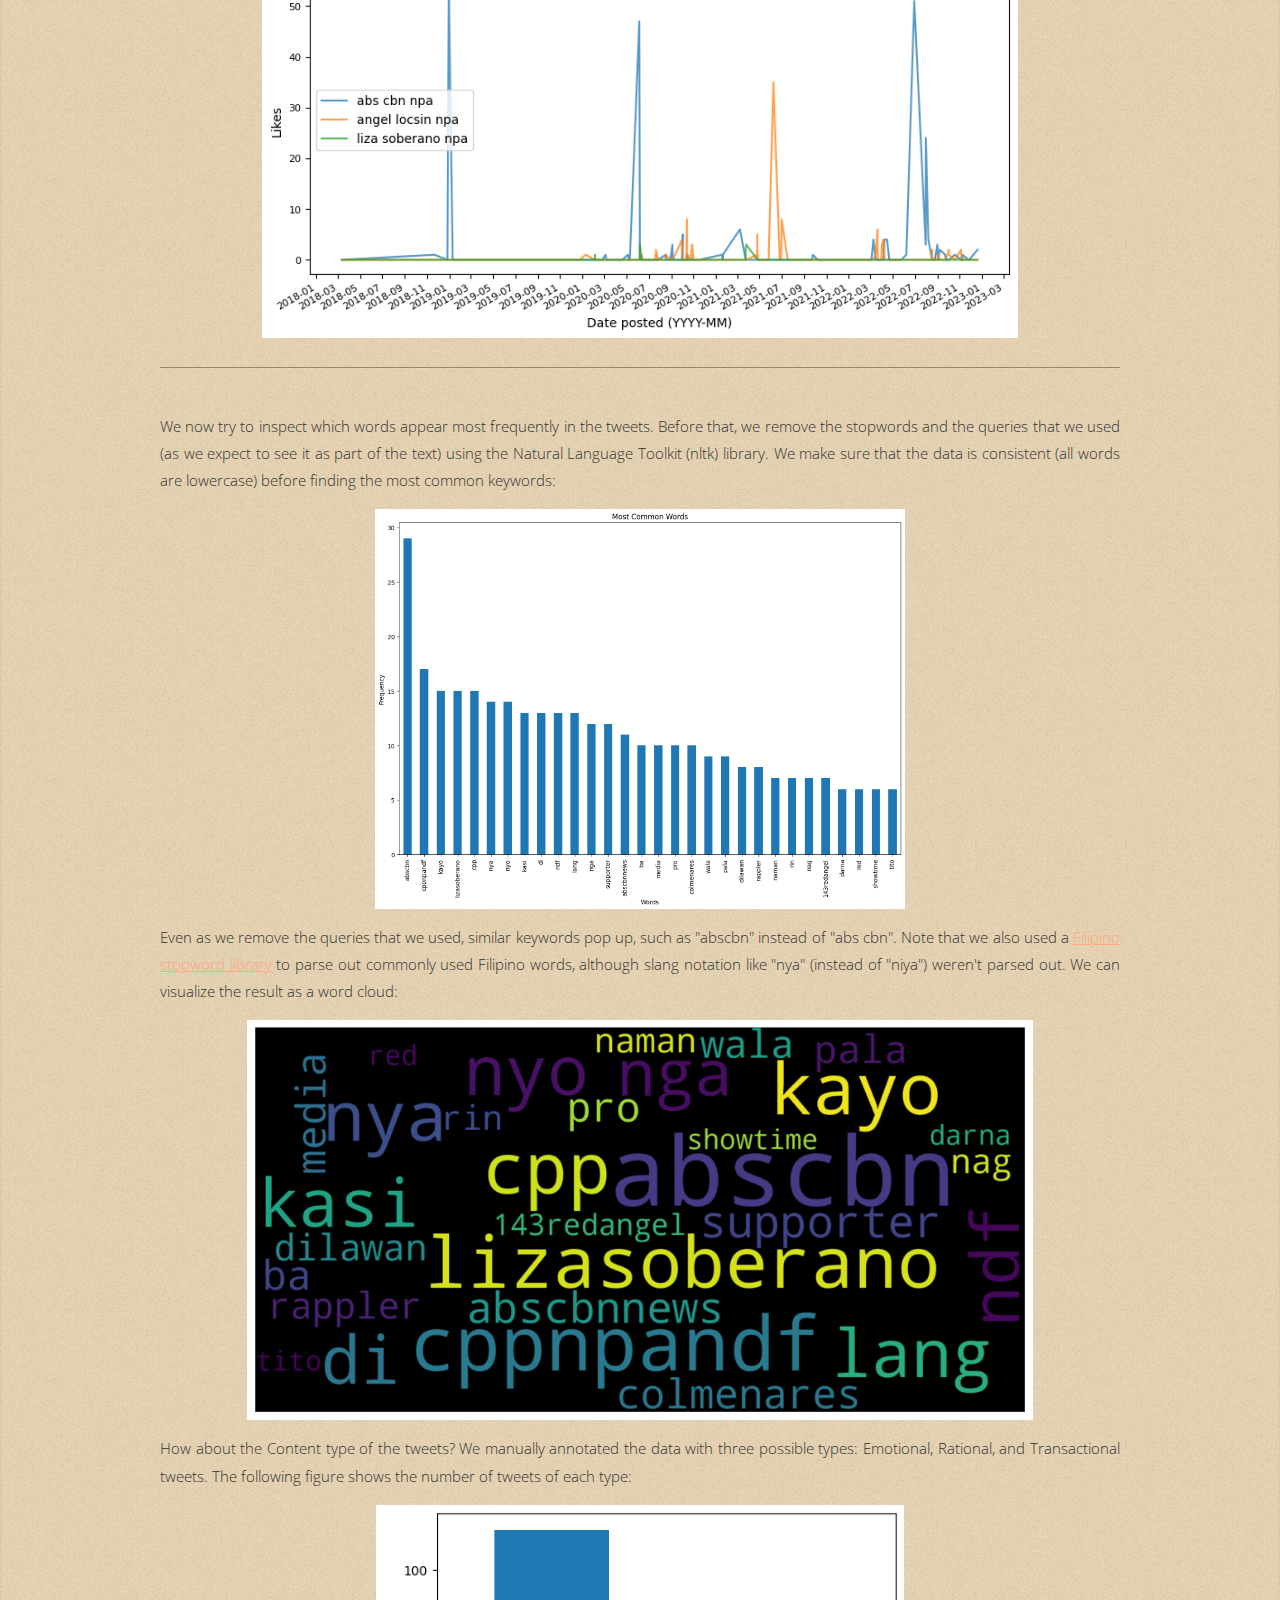
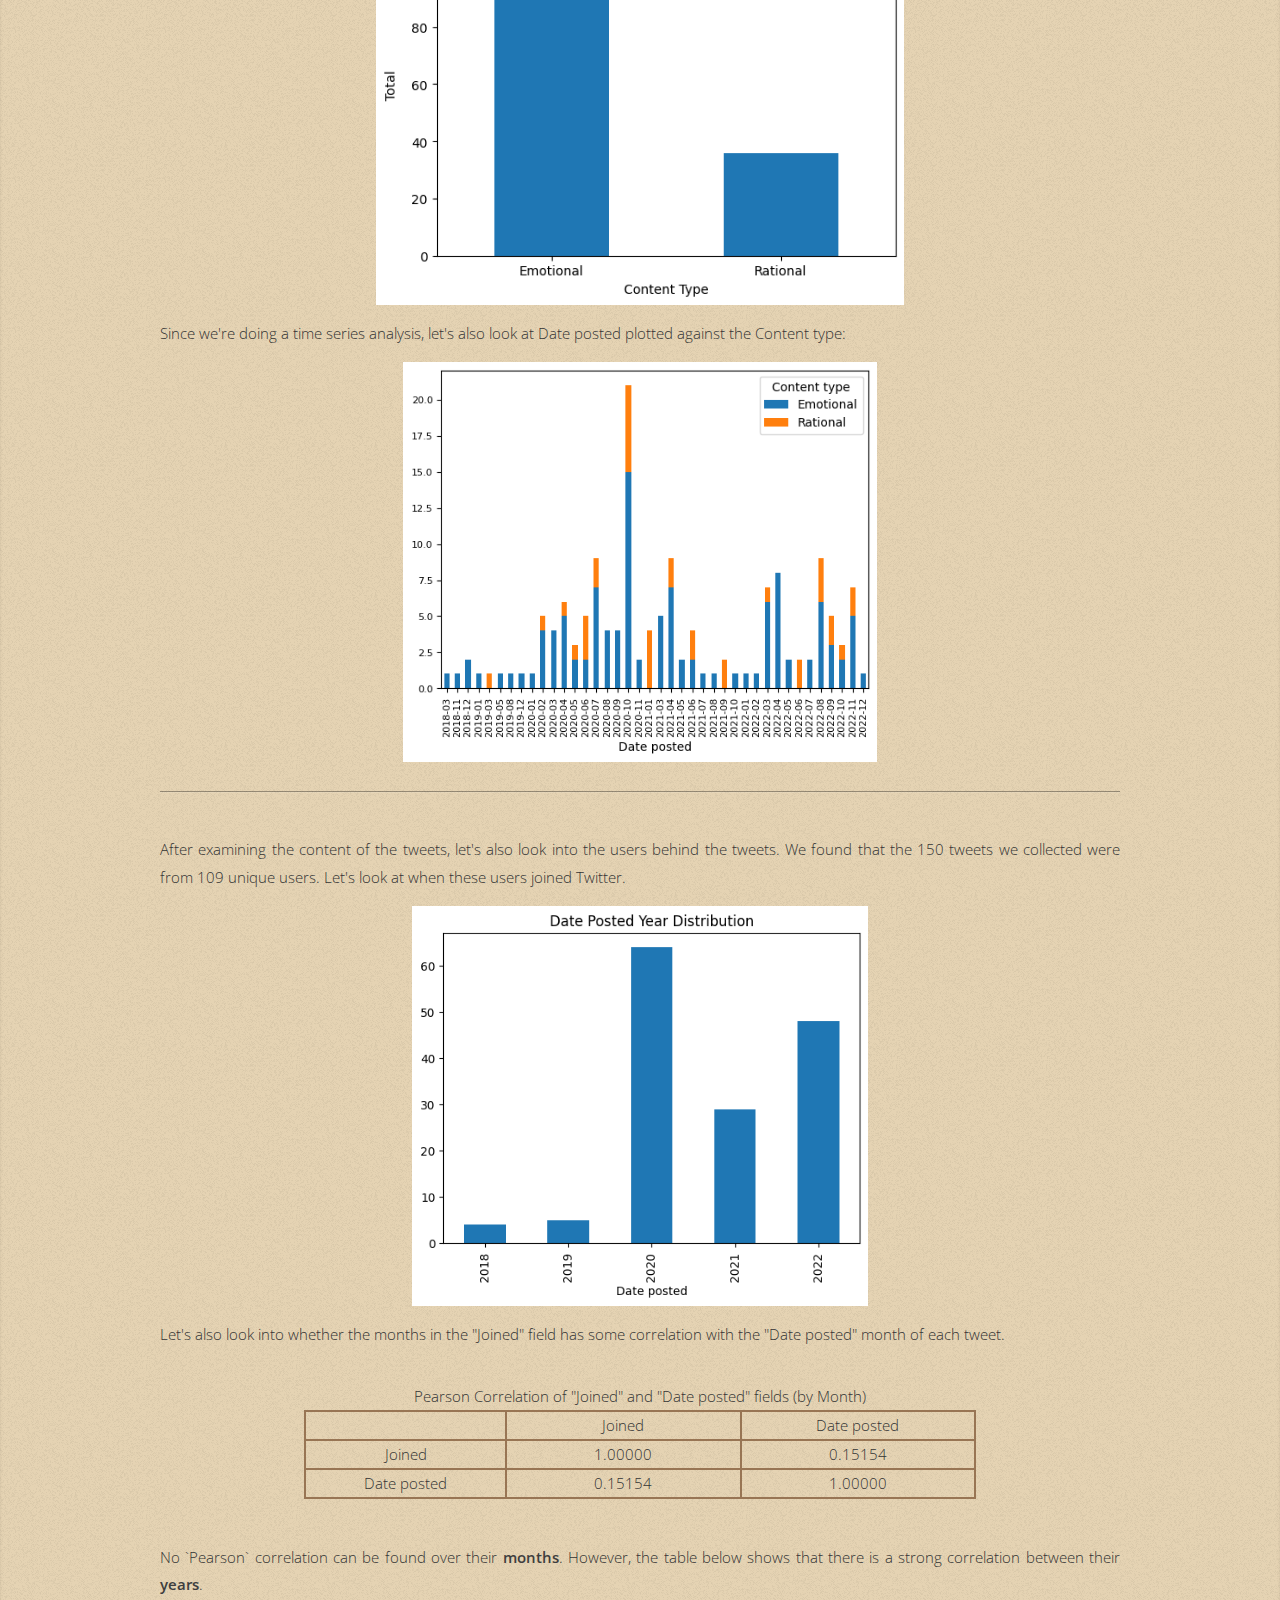
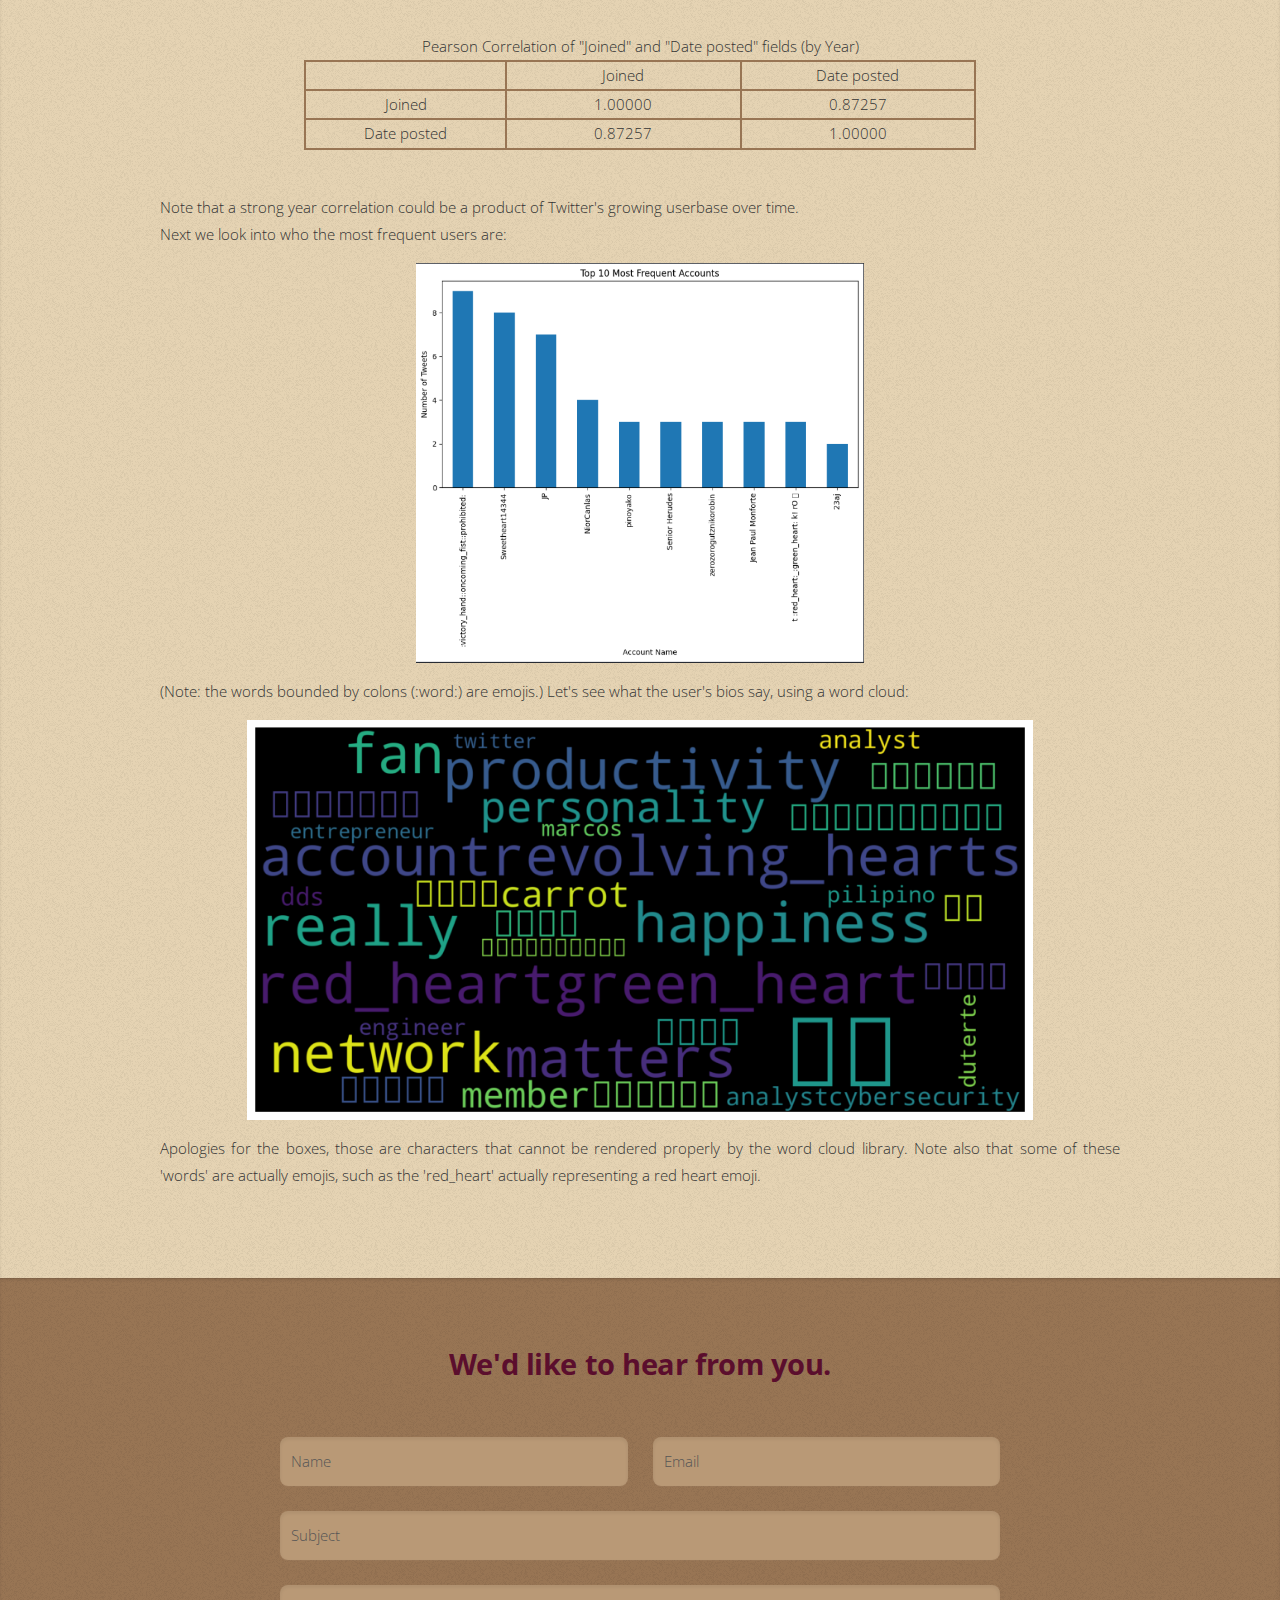
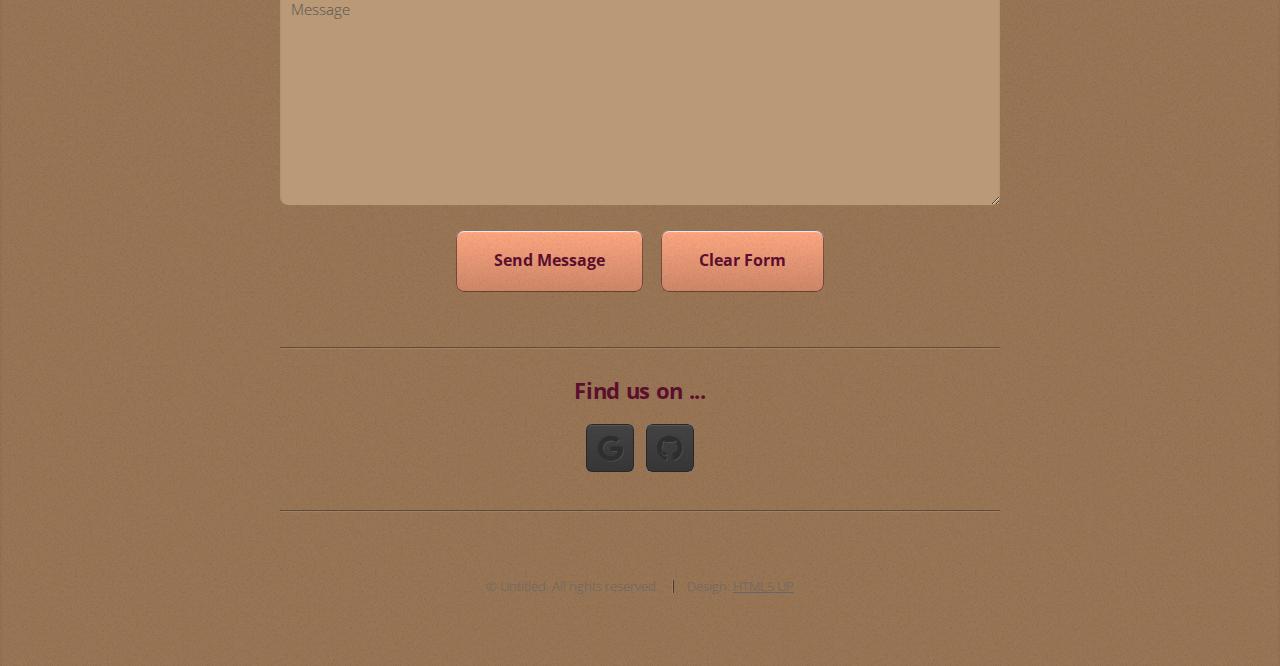
==== commit 8a4f59e8: "Update graphs and indicate lz no replies" ====
--- a/data.html
+++ b/data.html
@@ -252,7 +252,7 @@
 				</div>
 				
 				<div class="img-caption">
-					<p class="data-p" align="justify">Visually inspecting these histograms shows that majority of nonzero `Likes` lie in the range `[1, 6]`. For `Replies`, this is a much smaller range of `[1, 3]`. Moving forward, we're careful of using sum and total aggregates when dealing with engagement.</p>
+					<p class="data-p" align="justify">Visually inspecting these histograms shows that majority of nonzero `Likes` lie in the range `[1, 6]`. For `Replies`, this is a much smaller range of `[1, 3]`. Moving forward, we're careful of using sum and total aggregates when dealing with engagement. Note that no scraped "liza soberano npa" tweets had replies.</p>
 				</div>
 
 				<div class="img-container">
